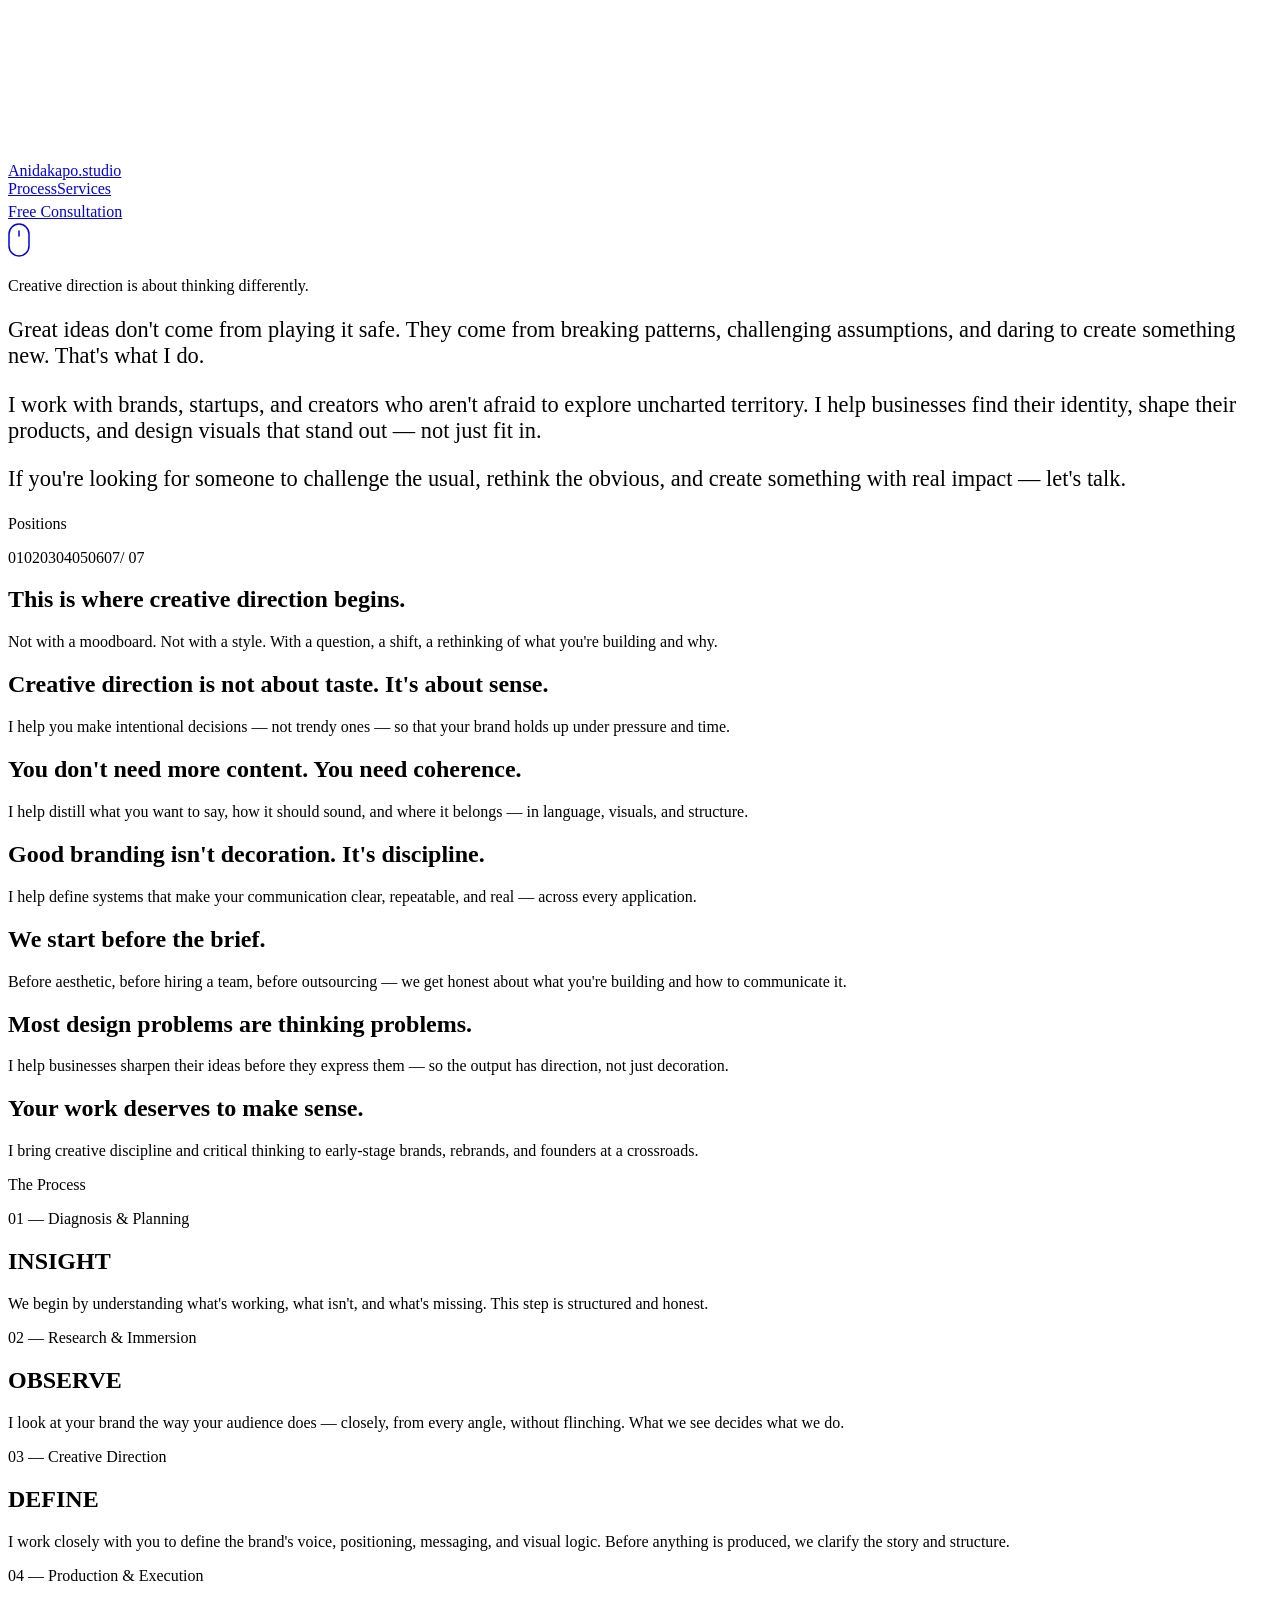
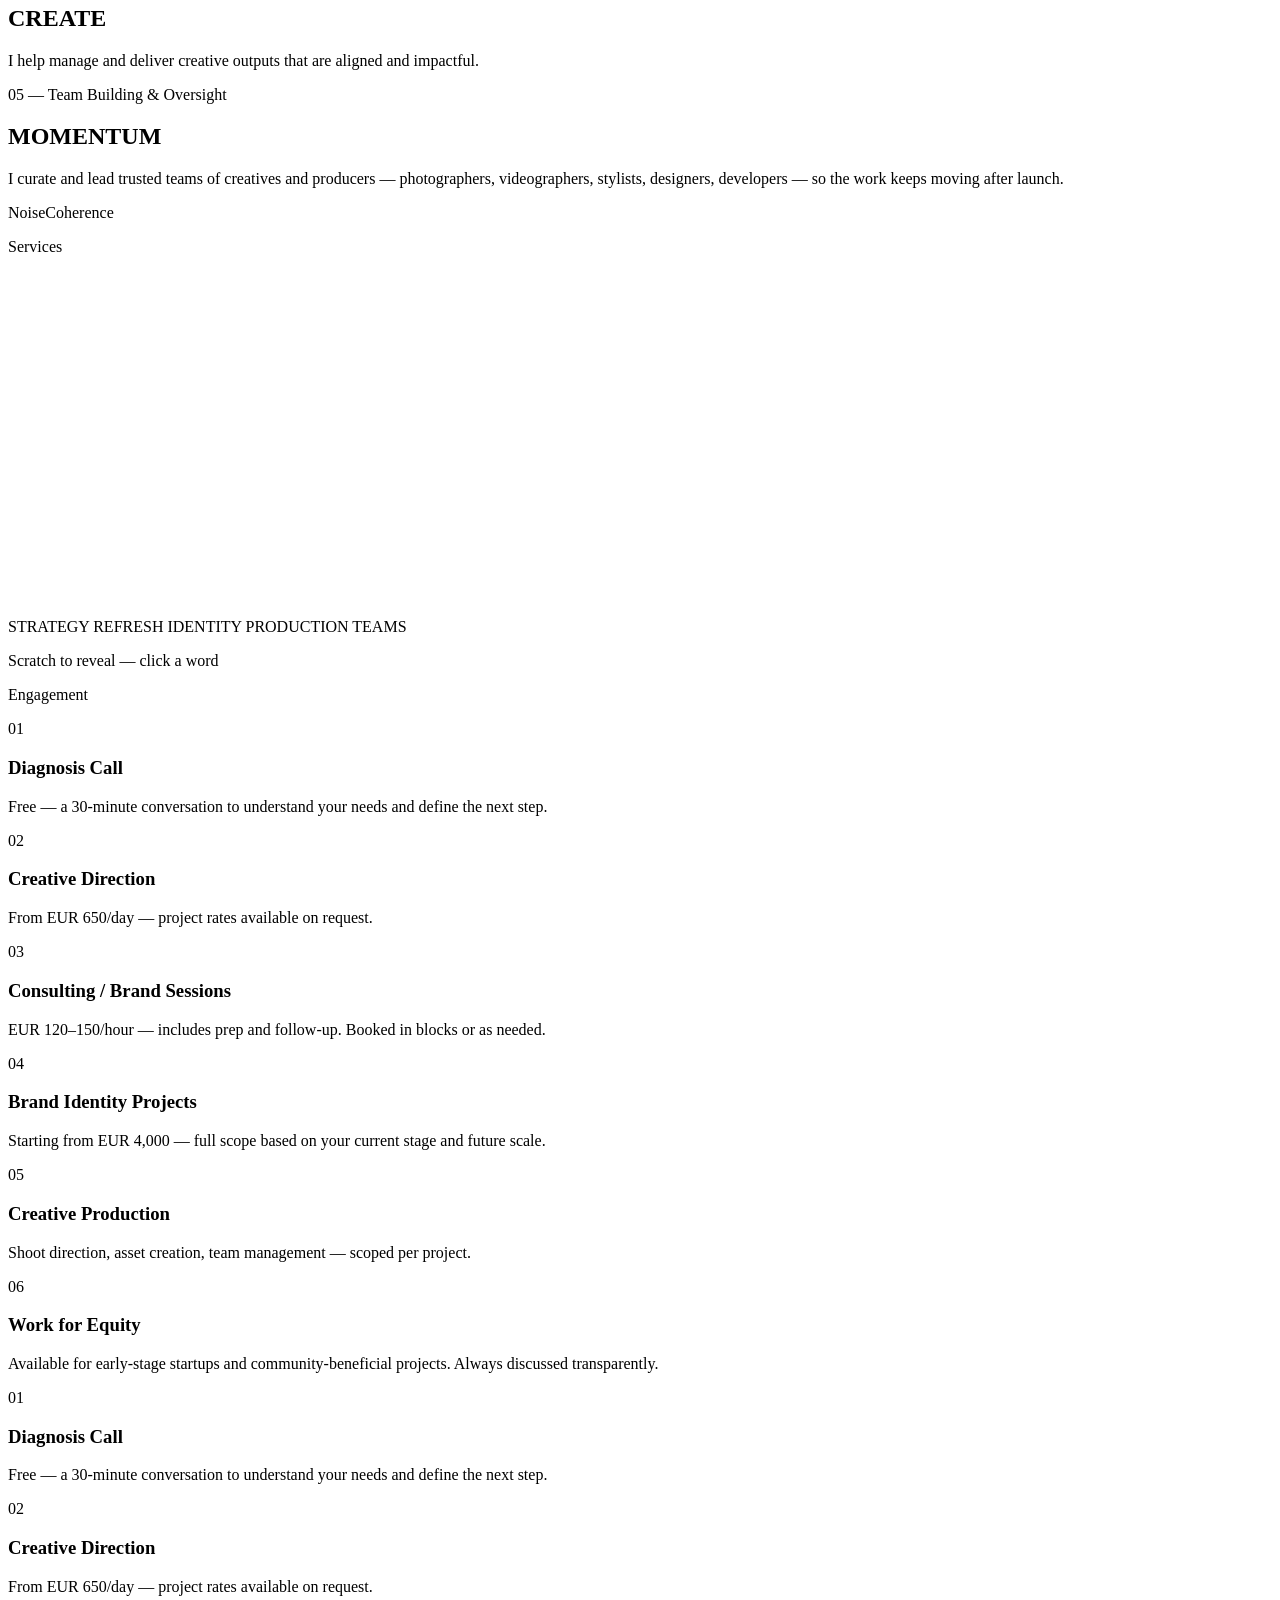
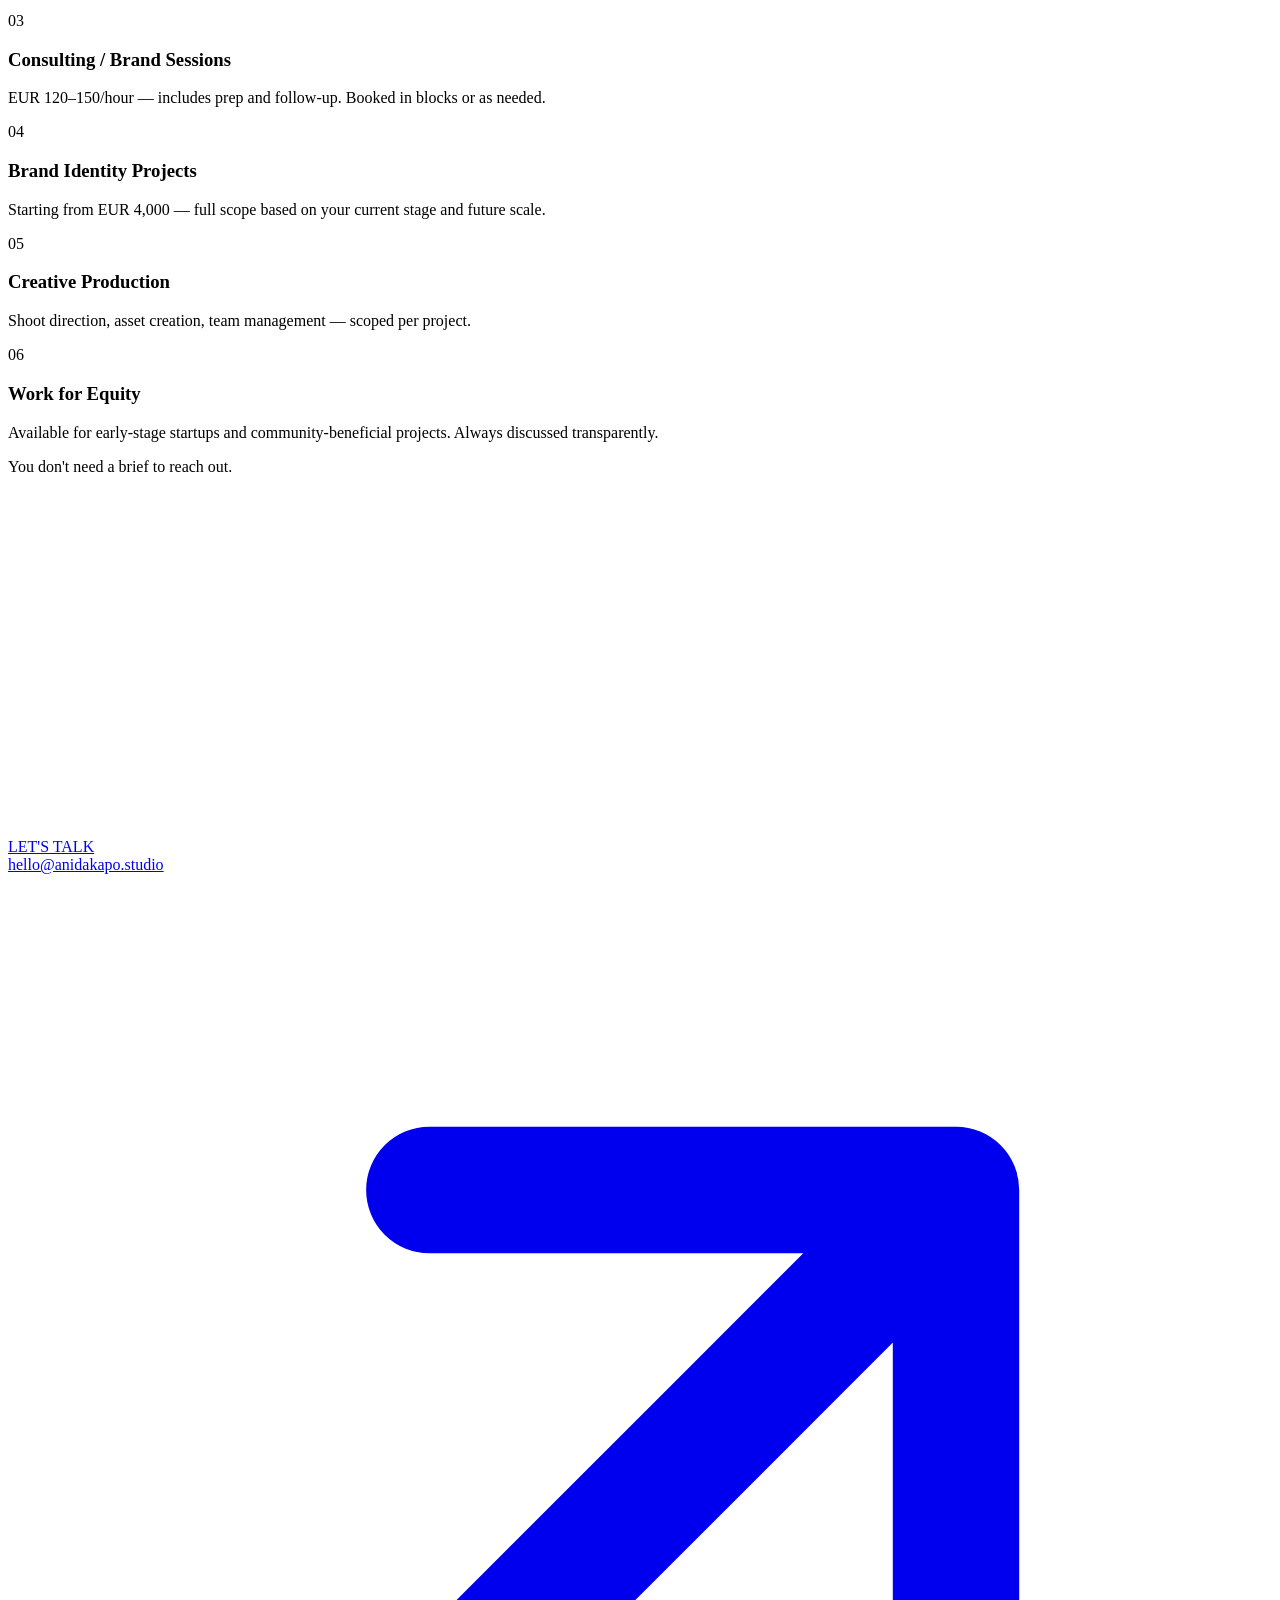
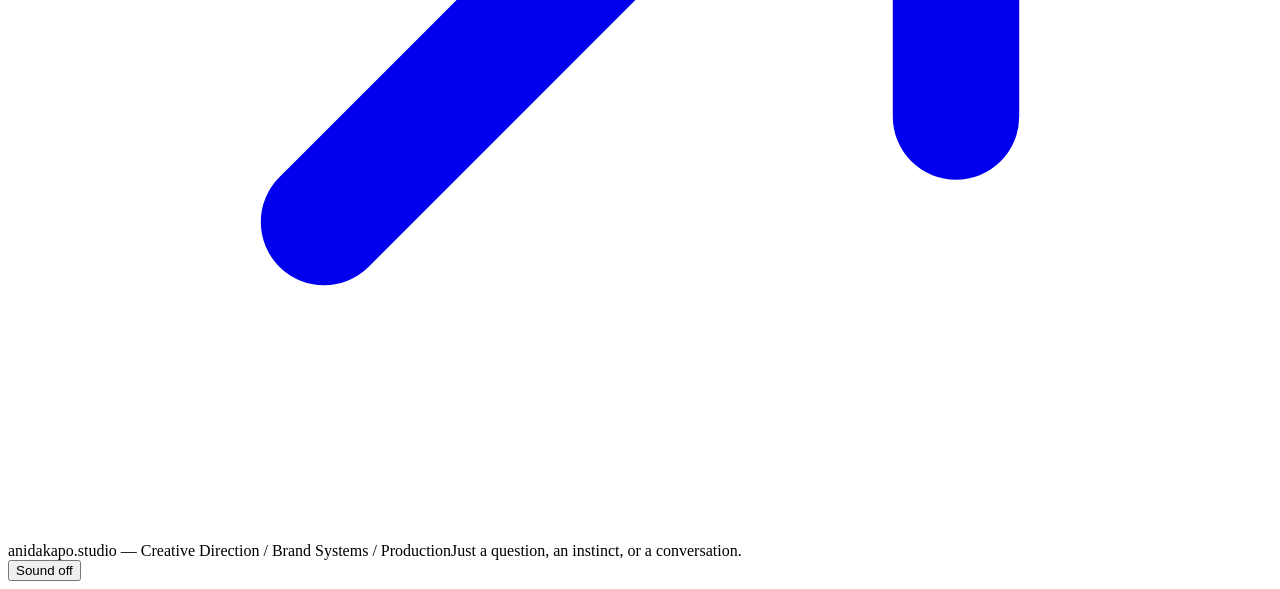
==== index.html @ 6f239878 "Deploy: binaural 3D audio stage Co-Authored-By: Claude Fable 5 <noreply@anthropic.com>" ====
<!DOCTYPE html><!--_hCcUCVhEFk0Kks07imyt--><html lang="en"><head><meta charSet="utf-8"/><meta name="viewport" content="width=device-width, initial-scale=1"/><link rel="stylesheet" href="/anidakapo-studio/_next/static/css/146cb15a5d6f8768.css" data-precedence="next"/><link rel="preload" as="script" fetchPriority="low" href="/anidakapo-studio/_next/static/chunks/webpack-f4339cee282daa3b.js"/><script src="/anidakapo-studio/_next/static/chunks/4bd1b696-c023c6e3521b1417.js" async=""></script><script src="/anidakapo-studio/_next/static/chunks/255-342babe3f8c70a88.js" async=""></script><script src="/anidakapo-studio/_next/static/chunks/main-app-b8f1613ff5b7ad41.js" async=""></script><script src="/anidakapo-studio/_next/static/chunks/bd904a5c-5f2910286cfe6d83.js" async=""></script><script src="/anidakapo-studio/_next/static/chunks/b536a0f1-eda27170b26558b6.js" async=""></script><script src="/anidakapo-studio/_next/static/chunks/c15bf2b0-52e8419f34af26ab.js" async=""></script><script src="/anidakapo-studio/_next/static/chunks/41-02280ac4cd26e298.js" async=""></script><script src="/anidakapo-studio/_next/static/chunks/16-6d6120474d399acf.js" async=""></script><script src="/anidakapo-studio/_next/static/chunks/798-d3d4a5b514762826.js" async=""></script><script src="/anidakapo-studio/_next/static/chunks/app/layout-a875944ae3a12f59.js" async=""></script><script src="/anidakapo-studio/_next/static/chunks/app/page-59b4f21b16fc5a4e.js" async=""></script><meta name="theme-color" content="#CBC5D5"/><title>anidakapo.studio — Creative Direction</title><meta name="description" content="Creative direction, brand systems, and production. Before expression comes intention."/><script src="/anidakapo-studio/_next/static/chunks/polyfills-42372ed130431b0a.js" noModule=""></script></head><body class="__variable_448052 __variable_ca117b font-text text-ink antialiased"><div hidden=""><!--$--><!--/$--></div><script>(function(){var t="light";try{var s=localStorage.getItem("theme");t=s||(window.matchMedia("(prefers-color-scheme: dark)").matches?"dark":"light");}catch(e){}document.documentElement.dataset.theme=t;var c=t==="dark"?"#0C0B10":"#CBC5D5";var m=document.querySelector('meta[name="theme-color"]');if(!m){m=document.createElement("meta");m.name="theme-color";document.head.appendChild(m);}m.content=c;})();</script><div class="fixed inset-0 -z-10" aria-hidden="true"><canvas class="h-full w-full"></canvas></div><header class="fixed inset-x-0 top-0 z-50 flex items-center justify-between px-6 py-6 md:px-10 md:py-8"><div aria-hidden="true" class="pointer-events-none absolute inset-x-0 -bottom-10 -top-px -z-10"><div class="absolute inset-0" style="backdrop-filter:blur(5px);-webkit-backdrop-filter:blur(5px);mask-image:linear-gradient(to bottom, black 0%, black 26%, transparent 62%);-webkit-mask-image:linear-gradient(to bottom, black 0%, black 26%, transparent 62%)"></div><div class="absolute inset-0" style="backdrop-filter:blur(2.5px);-webkit-backdrop-filter:blur(2.5px);mask-image:linear-gradient(to bottom, transparent 12%, black 40%, transparent 78%);-webkit-mask-image:linear-gradient(to bottom, transparent 12%, black 40%, transparent 78%)"></div><div class="absolute inset-0" style="backdrop-filter:blur(1.2px);-webkit-backdrop-filter:blur(1.2px);mask-image:linear-gradient(to bottom, transparent 46%, black 70%, transparent 93%);-webkit-mask-image:linear-gradient(to bottom, transparent 46%, black 70%, transparent 93%)"></div><div class="absolute inset-0" style="backdrop-filter:blur(0.6px);-webkit-backdrop-filter:blur(0.6px);mask-image:linear-gradient(to bottom, transparent 70%, black 88%, transparent 100%);-webkit-mask-image:linear-gradient(to bottom, transparent 70%, black 88%, transparent 100%)"></div></div><a href="#top" class="font-display text-2xl font-medium uppercase tracking-tight text-ink md:text-3xl">Anidakapo.<span class="ml-[0.12em] font-light">studio</span></a><nav class="absolute left-1/2 hidden -translate-x-1/2 items-center gap-10 md:flex"><a href="#process" class="font-text text-sm font-medium uppercase tracking-[0.06em] text-ink transition-opacity hover:opacity-60">Process</a><a href="#services" class="font-text text-sm font-medium uppercase tracking-[0.06em] text-ink transition-opacity hover:opacity-60">Services</a></nav><div class="flex items-center gap-3"><a href="#contact" class="hidden rounded-full border border-ink/60 px-6 py-2.5 font-text text-sm font-medium uppercase tracking-[0.06em] text-ink transition-colors duration-300 hover:bg-ink hover:text-[rgb(var(--bg))] md:inline-block">Free Consultation</a><button type="button" aria-label="Switch to dark mode" class="flex h-10 w-10 items-center justify-center rounded-full border border-ink/60 text-ink transition-colors duration-300 hover:bg-ink hover:text-[rgb(var(--bg))]" style="opacity:0;transition:opacity 0.4s"><svg width="16" height="16" viewBox="0 0 24 24" fill="none" stroke="currentColor" stroke-width="1.8" stroke-linecap="round" stroke-linejoin="round"><path d="M20.4 14.2A8.5 8.5 0 0 1 9.8 3.6a8.5 8.5 0 1 0 10.6 10.6Z"></path></svg></button></div></header><main><section id="top" class="relative flex min-h-[100svh] flex-col justify-center overflow-hidden"><div data-hero-inner="true" class="relative w-full"></div><a data-hero-meta="true" href="#manifesto" aria-label="Scroll to content" class="absolute bottom-[5vh] left-1/2 -translate-x-1/2 text-ink/80 transition-opacity duration-300 hover:opacity-60"><svg width="22" height="34" viewBox="0 0 22 34" fill="none" stroke="currentColor" stroke-width="1.5"><rect x="1" y="1" width="20" height="32" rx="10"></rect><path data-hero-wheel="true" d="M11 8v5" stroke-linecap="round" stroke="currentColor" class="text-accent"></path></svg></a></section><section id="manifesto" class="relative flex h-[100svh] items-center justify-center overflow-hidden"><div class="relative w-[88vw] md:w-[62vw] lg:w-[54vw]"><p data-mani-kicker="true" class="mb-7 font-text text-xs font-bold uppercase tracking-[0.25em] text-ink md:mb-10">Creative direction is about thinking differently.</p><div class="relative font-text font-bold uppercase leading-[1.5] tracking-[0.04em] text-ink" style="font-size:clamp(15px, 1.75vw, 30px)"><p aria-label="Great ideas don&#x27;t come from playing it safe. They come from breaking patterns, challenging assumptions, and daring to create something new. That&#x27;s what I do."><span aria-hidden="true" class="inline-block whitespace-pre"><span data-char="true" class="inline">G</span><span data-char="true" class="inline">r</span><span data-char="true" class="inline">e</span><span data-char="true" class="inline">a</span><span data-char="true" class="inline">t</span> </span><span aria-hidden="true" class="inline-block whitespace-pre"><span data-char="true" class="inline">i</span><span data-char="true" class="inline">d</span><span data-char="true" class="inline">e</span><span data-char="true" class="inline">a</span><span data-char="true" class="inline">s</span> </span><span aria-hidden="true" class="inline-block whitespace-pre"><span data-char="true" class="inline">d</span><span data-char="true" class="inline">o</span><span data-char="true" class="inline">n</span><span data-char="true" class="inline">&#x27;</span><span data-char="true" class="inline">t</span> </span><span aria-hidden="true" class="inline-block whitespace-pre"><span data-char="true" class="inline">c</span><span data-char="true" class="inline">o</span><span data-char="true" class="inline">m</span><span data-char="true" class="inline">e</span> </span><span aria-hidden="true" class="inline-block whitespace-pre"><span data-char="true" class="inline">f</span><span data-char="true" class="inline">r</span><span data-char="true" class="inline">o</span><span data-char="true" class="inline">m</span> </span><span aria-hidden="true" class="inline-block whitespace-pre"><span data-char="true" class="inline">p</span><span data-char="true" class="inline">l</span><span data-char="true" class="inline">a</span><span data-char="true" class="inline">y</span><span data-char="true" class="inline">i</span><span data-char="true" class="inline">n</span><span data-char="true" class="inline">g</span> </span><span aria-hidden="true" class="inline-block whitespace-pre"><span data-char="true" class="inline">i</span><span data-char="true" class="inline">t</span> </span><span aria-hidden="true" class="inline-block whitespace-pre"><span data-char="true" class="inline">s</span><span data-char="true" class="inline">a</span><span data-char="true" class="inline">f</span><span data-char="true" class="inline">e</span><span data-char="true" class="inline">.</span> </span><span aria-hidden="true" class="inline-block whitespace-pre"><span data-char="true" class="inline">T</span><span data-char="true" class="inline">h</span><span data-char="true" class="inline">e</span><span data-char="true" class="inline">y</span> </span><span aria-hidden="true" class="inline-block whitespace-pre"><span data-char="true" class="inline">c</span><span data-char="true" class="inline">o</span><span data-char="true" class="inline">m</span><span data-char="true" class="inline">e</span> </span><span aria-hidden="true" class="inline-block whitespace-pre"><span data-char="true" class="inline">f</span><span data-char="true" class="inline">r</span><span data-char="true" class="inline">o</span><span data-char="true" class="inline">m</span> </span><span aria-hidden="true" class="inline-block whitespace-pre"><span data-char="true" class="inline">b</span><span data-char="true" class="inline">r</span><span data-char="true" class="inline">e</span><span data-char="true" class="inline">a</span><span data-char="true" class="inline">k</span><span data-char="true" class="inline">i</span><span data-char="true" class="inline">n</span><span data-char="true" class="inline">g</span> </span><span aria-hidden="true" class="inline-block whitespace-pre"><span data-char="true" class="inline">p</span><span data-char="true" class="inline">a</span><span data-char="true" class="inline">t</span><span data-char="true" class="inline">t</span><span data-char="true" class="inline">e</span><span data-char="true" class="inline">r</span><span data-char="true" class="inline">n</span><span data-char="true" class="inline">s</span><span data-char="true" class="inline">,</span> </span><span aria-hidden="true" class="inline-block whitespace-pre"><span data-char="true" class="inline">c</span><span data-char="true" class="inline">h</span><span data-char="true" class="inline">a</span><span data-char="true" class="inline">l</span><span data-char="true" class="inline">l</span><span data-char="true" class="inline">e</span><span data-char="true" class="inline">n</span><span data-char="true" class="inline">g</span><span data-char="true" class="inline">i</span><span data-char="true" class="inline">n</span><span data-char="true" class="inline">g</span> </span><span aria-hidden="true" class="inline-block whitespace-pre"><span data-char="true" class="inline">a</span><span data-char="true" class="inline">s</span><span data-char="true" class="inline">s</span><span data-char="true" class="inline">u</span><span data-char="true" class="inline">m</span><span data-char="true" class="inline">p</span><span data-char="true" class="inline">t</span><span data-char="true" class="inline">i</span><span data-char="true" class="inline">o</span><span data-char="true" class="inline">n</span><span data-char="true" class="inline">s</span><span data-char="true" class="inline">,</span> </span><span aria-hidden="true" class="inline-block whitespace-pre"><span data-char="true" class="inline">a</span><span data-char="true" class="inline">n</span><span data-char="true" class="inline">d</span> </span><span aria-hidden="true" class="inline-block whitespace-pre"><span data-char="true" class="inline">d</span><span data-char="true" class="inline">a</span><span data-char="true" class="inline">r</span><span data-char="true" class="inline">i</span><span data-char="true" class="inline">n</span><span data-char="true" class="inline">g</span> </span><span aria-hidden="true" class="inline-block whitespace-pre"><span data-char="true" class="inline">t</span><span data-char="true" class="inline">o</span> </span><span aria-hidden="true" class="inline-block whitespace-pre"><span data-char="true" class="inline">c</span><span data-char="true" class="inline">r</span><span data-char="true" class="inline">e</span><span data-char="true" class="inline">a</span><span data-char="true" class="inline">t</span><span data-char="true" class="inline">e</span> </span><span aria-hidden="true" class="inline-block whitespace-pre"><span data-char="true" class="inline">s</span><span data-char="true" class="inline">o</span><span data-char="true" class="inline">m</span><span data-char="true" class="inline">e</span><span data-char="true" class="inline">t</span><span data-char="true" class="inline">h</span><span data-char="true" class="inline">i</span><span data-char="true" class="inline">n</span><span data-char="true" class="inline">g</span> </span><span aria-hidden="true" class="inline-block whitespace-pre"><span data-char="true" class="inline">n</span><span data-char="true" class="inline">e</span><span data-char="true" class="inline">w</span><span data-char="true" class="inline">.</span> </span><span aria-hidden="true" class="inline-block whitespace-pre"><span data-char="true" class="inline">T</span><span data-char="true" class="inline">h</span><span data-char="true" class="inline">a</span><span data-char="true" class="inline">t</span><span data-char="true" class="inline">&#x27;</span><span data-char="true" class="inline">s</span> </span><span aria-hidden="true" class="inline-block whitespace-pre"><span data-char="true" class="inline">w</span><span data-char="true" class="inline">h</span><span data-char="true" class="inline">a</span><span data-char="true" class="inline">t</span> </span><span aria-hidden="true" class="inline-block whitespace-pre"><span data-char="true" class="inline">I</span> </span><span aria-hidden="true" class="inline-block whitespace-pre"><span data-char="true" class="inline">d</span><span data-char="true" class="inline">o</span><span data-char="true" class="inline">.</span></span></p><p class="mt-[1.2em]" aria-label="I work with brands, startups, and creators who aren&#x27;t afraid to explore uncharted territory. I help businesses find their identity, shape their products, and design visuals that stand out — not just fit in."><span aria-hidden="true" class="inline-block whitespace-pre"><span data-char="true" class="inline">I</span> </span><span aria-hidden="true" class="inline-block whitespace-pre"><span data-char="true" class="inline">w</span><span data-char="true" class="inline">o</span><span data-char="true" class="inline">r</span><span data-char="true" class="inline">k</span> </span><span aria-hidden="true" class="inline-block whitespace-pre"><span data-char="true" class="inline">w</span><span data-char="true" class="inline">i</span><span data-char="true" class="inline">t</span><span data-char="true" class="inline">h</span> </span><span aria-hidden="true" class="inline-block whitespace-pre"><span data-char="true" class="inline">b</span><span data-char="true" class="inline">r</span><span data-char="true" class="inline">a</span><span data-char="true" class="inline">n</span><span data-char="true" class="inline">d</span><span data-char="true" class="inline">s</span><span data-char="true" class="inline">,</span> </span><span aria-hidden="true" class="inline-block whitespace-pre"><span data-char="true" class="inline">s</span><span data-char="true" class="inline">t</span><span data-char="true" class="inline">a</span><span data-char="true" class="inline">r</span><span data-char="true" class="inline">t</span><span data-char="true" class="inline">u</span><span data-char="true" class="inline">p</span><span data-char="true" class="inline">s</span><span data-char="true" class="inline">,</span> </span><span aria-hidden="true" class="inline-block whitespace-pre"><span data-char="true" class="inline">a</span><span data-char="true" class="inline">n</span><span data-char="true" class="inline">d</span> </span><span aria-hidden="true" class="inline-block whitespace-pre"><span data-char="true" class="inline">c</span><span data-char="true" class="inline">r</span><span data-char="true" class="inline">e</span><span data-char="true" class="inline">a</span><span data-char="true" class="inline">t</span><span data-char="true" class="inline">o</span><span data-char="true" class="inline">r</span><span data-char="true" class="inline">s</span> </span><span aria-hidden="true" class="inline-block whitespace-pre"><span data-char="true" class="inline">w</span><span data-char="true" class="inline">h</span><span data-char="true" class="inline">o</span> </span><span aria-hidden="true" class="inline-block whitespace-pre"><span data-char="true" class="inline">a</span><span data-char="true" class="inline">r</span><span data-char="true" class="inline">e</span><span data-char="true" class="inline">n</span><span data-char="true" class="inline">&#x27;</span><span data-char="true" class="inline">t</span> </span><span aria-hidden="true" class="inline-block whitespace-pre"><span data-char="true" class="inline">a</span><span data-char="true" class="inline">f</span><span data-char="true" class="inline">r</span><span data-char="true" class="inline">a</span><span data-char="true" class="inline">i</span><span data-char="true" class="inline">d</span> </span><span aria-hidden="true" class="inline-block whitespace-pre"><span data-char="true" class="inline">t</span><span data-char="true" class="inline">o</span> </span><span aria-hidden="true" class="inline-block whitespace-pre"><span data-char="true" class="inline">e</span><span data-char="true" class="inline">x</span><span data-char="true" class="inline">p</span><span data-char="true" class="inline">l</span><span data-char="true" class="inline">o</span><span data-char="true" class="inline">r</span><span data-char="true" class="inline">e</span> </span><span aria-hidden="true" class="inline-block whitespace-pre"><span data-char="true" class="inline">u</span><span data-char="true" class="inline">n</span><span data-char="true" class="inline">c</span><span data-char="true" class="inline">h</span><span data-char="true" class="inline">a</span><span data-char="true" class="inline">r</span><span data-char="true" class="inline">t</span><span data-char="true" class="inline">e</span><span data-char="true" class="inline">d</span> </span><span aria-hidden="true" class="inline-block whitespace-pre"><span data-char="true" class="inline">t</span><span data-char="true" class="inline">e</span><span data-char="true" class="inline">r</span><span data-char="true" class="inline">r</span><span data-char="true" class="inline">i</span><span data-char="true" class="inline">t</span><span data-char="true" class="inline">o</span><span data-char="true" class="inline">r</span><span data-char="true" class="inline">y</span><span data-char="true" class="inline">.</span> </span><span aria-hidden="true" class="inline-block whitespace-pre"><span data-char="true" class="inline">I</span> </span><span aria-hidden="true" class="inline-block whitespace-pre"><span data-char="true" class="inline">h</span><span data-char="true" class="inline">e</span><span data-char="true" class="inline">l</span><span data-char="true" class="inline">p</span> </span><span aria-hidden="true" class="inline-block whitespace-pre"><span data-char="true" class="inline">b</span><span data-char="true" class="inline">u</span><span data-char="true" class="inline">s</span><span data-char="true" class="inline">i</span><span data-char="true" class="inline">n</span><span data-char="true" class="inline">e</span><span data-char="true" class="inline">s</span><span data-char="true" class="inline">s</span><span data-char="true" class="inline">e</span><span data-char="true" class="inline">s</span> </span><span aria-hidden="true" class="inline-block whitespace-pre"><span data-char="true" class="inline">f</span><span data-char="true" class="inline">i</span><span data-char="true" class="inline">n</span><span data-char="true" class="inline">d</span> </span><span aria-hidden="true" class="inline-block whitespace-pre"><span data-char="true" class="inline">t</span><span data-char="true" class="inline">h</span><span data-char="true" class="inline">e</span><span data-char="true" class="inline">i</span><span data-char="true" class="inline">r</span> </span><span aria-hidden="true" class="inline-block whitespace-pre"><span data-char="true" class="inline">i</span><span data-char="true" class="inline">d</span><span data-char="true" class="inline">e</span><span data-char="true" class="inline">n</span><span data-char="true" class="inline">t</span><span data-char="true" class="inline">i</span><span data-char="true" class="inline">t</span><span data-char="true" class="inline">y</span><span data-char="true" class="inline">,</span> </span><span aria-hidden="true" class="inline-block whitespace-pre"><span data-char="true" class="inline">s</span><span data-char="true" class="inline">h</span><span data-char="true" class="inline">a</span><span data-char="true" class="inline">p</span><span data-char="true" class="inline">e</span> </span><span aria-hidden="true" class="inline-block whitespace-pre"><span data-char="true" class="inline">t</span><span data-char="true" class="inline">h</span><span data-char="true" class="inline">e</span><span data-char="true" class="inline">i</span><span data-char="true" class="inline">r</span> </span><span aria-hidden="true" class="inline-block whitespace-pre"><span data-char="true" class="inline">p</span><span data-char="true" class="inline">r</span><span data-char="true" class="inline">o</span><span data-char="true" class="inline">d</span><span data-char="true" class="inline">u</span><span data-char="true" class="inline">c</span><span data-char="true" class="inline">t</span><span data-char="true" class="inline">s</span><span data-char="true" class="inline">,</span> </span><span aria-hidden="true" class="inline-block whitespace-pre"><span data-char="true" class="inline">a</span><span data-char="true" class="inline">n</span><span data-char="true" class="inline">d</span> </span><span aria-hidden="true" class="inline-block whitespace-pre"><span data-char="true" class="inline">d</span><span data-char="true" class="inline">e</span><span data-char="true" class="inline">s</span><span data-char="true" class="inline">i</span><span data-char="true" class="inline">g</span><span data-char="true" class="inline">n</span> </span><span aria-hidden="true" class="inline-block whitespace-pre"><span data-char="true" class="inline">v</span><span data-char="true" class="inline">i</span><span data-char="true" class="inline">s</span><span data-char="true" class="inline">u</span><span data-char="true" class="inline">a</span><span data-char="true" class="inline">l</span><span data-char="true" class="inline">s</span> </span><span aria-hidden="true" class="inline-block whitespace-pre"><span data-char="true" class="inline">t</span><span data-char="true" class="inline">h</span><span data-char="true" class="inline">a</span><span data-char="true" class="inline">t</span> </span><span aria-hidden="true" class="inline-block whitespace-pre"><span data-char="true" class="inline">s</span><span data-char="true" class="inline">t</span><span data-char="true" class="inline">a</span><span data-char="true" class="inline">n</span><span data-char="true" class="inline">d</span> </span><span aria-hidden="true" class="inline-block whitespace-pre"><span data-char="true" class="inline">o</span><span data-char="true" class="inline">u</span><span data-char="true" class="inline">t</span> </span><span aria-hidden="true" class="inline-block whitespace-pre"><span data-char="true" class="inline">—</span> </span><span aria-hidden="true" class="inline-block whitespace-pre"><span data-char="true" class="inline">n</span><span data-char="true" class="inline">o</span><span data-char="true" class="inline">t</span> </span><span aria-hidden="true" class="inline-block whitespace-pre"><span data-char="true" class="inline">j</span><span data-char="true" class="inline">u</span><span data-char="true" class="inline">s</span><span data-char="true" class="inline">t</span> </span><span aria-hidden="true" class="inline-block whitespace-pre"><span data-char="true" class="inline">f</span><span data-char="true" class="inline">i</span><span data-char="true" class="inline">t</span> </span><span aria-hidden="true" class="inline-block whitespace-pre"><span data-char="true" class="inline">i</span><span data-char="true" class="inline">n</span><span data-char="true" class="inline">.</span></span></p><p class="mt-[1.2em]" aria-label="If you&#x27;re looking for someone to challenge the usual, rethink the obvious, and create something with real impact — let&#x27;s talk."><span aria-hidden="true" class="inline-block whitespace-pre"><span data-char="true" class="inline">I</span><span data-char="true" class="inline">f</span> </span><span aria-hidden="true" class="inline-block whitespace-pre"><span data-char="true" class="inline">y</span><span data-char="true" class="inline">o</span><span data-char="true" class="inline">u</span><span data-char="true" class="inline">&#x27;</span><span data-char="true" class="inline">r</span><span data-char="true" class="inline">e</span> </span><span aria-hidden="true" class="inline-block whitespace-pre"><span data-char="true" class="inline">l</span><span data-char="true" class="inline">o</span><span data-char="true" class="inline">o</span><span data-char="true" class="inline">k</span><span data-char="true" class="inline">i</span><span data-char="true" class="inline">n</span><span data-char="true" class="inline">g</span> </span><span aria-hidden="true" class="inline-block whitespace-pre"><span data-char="true" class="inline">f</span><span data-char="true" class="inline">o</span><span data-char="true" class="inline">r</span> </span><span aria-hidden="true" class="inline-block whitespace-pre"><span data-char="true" class="inline">s</span><span data-char="true" class="inline">o</span><span data-char="true" class="inline">m</span><span data-char="true" class="inline">e</span><span data-char="true" class="inline">o</span><span data-char="true" class="inline">n</span><span data-char="true" class="inline">e</span> </span><span aria-hidden="true" class="inline-block whitespace-pre"><span data-char="true" class="inline">t</span><span data-char="true" class="inline">o</span> </span><span aria-hidden="true" class="inline-block whitespace-pre"><span data-char="true" class="inline">c</span><span data-char="true" class="inline">h</span><span data-char="true" class="inline">a</span><span data-char="true" class="inline">l</span><span data-char="true" class="inline">l</span><span data-char="true" class="inline">e</span><span data-char="true" class="inline">n</span><span data-char="true" class="inline">g</span><span data-char="true" class="inline">e</span> </span><span aria-hidden="true" class="inline-block whitespace-pre"><span data-char="true" class="inline">t</span><span data-char="true" class="inline">h</span><span data-char="true" class="inline">e</span> </span><span aria-hidden="true" class="inline-block whitespace-pre"><span data-char="true" class="inline">u</span><span data-char="true" class="inline">s</span><span data-char="true" class="inline">u</span><span data-char="true" class="inline">a</span><span data-char="true" class="inline">l</span><span data-char="true" class="inline">,</span> </span><span aria-hidden="true" class="inline-block whitespace-pre"><span data-char="true" class="inline">r</span><span data-char="true" class="inline">e</span><span data-char="true" class="inline">t</span><span data-char="true" class="inline">h</span><span data-char="true" class="inline">i</span><span data-char="true" class="inline">n</span><span data-char="true" class="inline">k</span> </span><span aria-hidden="true" class="inline-block whitespace-pre"><span data-char="true" class="inline">t</span><span data-char="true" class="inline">h</span><span data-char="true" class="inline">e</span> </span><span aria-hidden="true" class="inline-block whitespace-pre"><span data-char="true" class="inline">o</span><span data-char="true" class="inline">b</span><span data-char="true" class="inline">v</span><span data-char="true" class="inline">i</span><span data-char="true" class="inline">o</span><span data-char="true" class="inline">u</span><span data-char="true" class="inline">s</span><span data-char="true" class="inline">,</span> </span><span aria-hidden="true" class="inline-block whitespace-pre"><span data-char="true" class="inline">a</span><span data-char="true" class="inline">n</span><span data-char="true" class="inline">d</span> </span><span aria-hidden="true" class="inline-block whitespace-pre"><span data-char="true" class="inline">c</span><span data-char="true" class="inline">r</span><span data-char="true" class="inline">e</span><span data-char="true" class="inline">a</span><span data-char="true" class="inline">t</span><span data-char="true" class="inline">e</span> </span><span aria-hidden="true" class="inline-block whitespace-pre"><span data-char="true" class="inline">s</span><span data-char="true" class="inline">o</span><span data-char="true" class="inline">m</span><span data-char="true" class="inline">e</span><span data-char="true" class="inline">t</span><span data-char="true" class="inline">h</span><span data-char="true" class="inline">i</span><span data-char="true" class="inline">n</span><span data-char="true" class="inline">g</span> </span><span aria-hidden="true" class="inline-block whitespace-pre"><span data-char="true" class="inline">w</span><span data-char="true" class="inline">i</span><span data-char="true" class="inline">t</span><span data-char="true" class="inline">h</span> </span><span aria-hidden="true" class="inline-block whitespace-pre"><span data-char="true" class="inline">r</span><span data-char="true" class="inline">e</span><span data-char="true" class="inline">a</span><span data-char="true" class="inline">l</span> </span><span aria-hidden="true" class="inline-block whitespace-pre"><span data-char="true" class="inline">i</span><span data-char="true" class="inline">m</span><span data-char="true" class="inline">p</span><span data-char="true" class="inline">a</span><span data-char="true" class="inline">c</span><span data-char="true" class="inline">t</span> </span><span aria-hidden="true" class="inline-block whitespace-pre"><span data-char="true" class="inline">—</span> </span><span aria-hidden="true" class="inline-block whitespace-pre"><span data-char="true" class="inline">l</span><span data-char="true" class="inline">e</span><span data-char="true" class="inline">t</span><span data-char="true" class="inline">&#x27;</span><span data-char="true" class="inline">s</span> </span><span aria-hidden="true" class="inline-block whitespace-pre"><span data-char="true" class="inline">t</span><span data-char="true" class="inline">a</span><span data-char="true" class="inline">l</span><span data-char="true" class="inline">k</span><span data-char="true" class="inline">.</span></span></p><span aria-hidden="true" class="absolute w-[0.5em] animate-[caret-blink_1.1s_steps(1)_infinite] bg-accent"></span></div></div></section><section class="relative flex h-[100svh] items-center overflow-hidden"><p class="absolute left-6 top-[13vh] font-text text-xs font-bold uppercase tracking-[0.25em] text-ink md:left-10">Positions</p><div class="absolute bottom-10 left-6 flex items-baseline gap-1 font-text text-sm font-bold text-ink md:left-10"><span class="block h-[1.2em] overflow-hidden"><span data-st-index="true" class="block leading-[1.2]"><span class="block">0<!-- -->1</span><span class="block">0<!-- -->2</span><span class="block">0<!-- -->3</span><span class="block">0<!-- -->4</span><span class="block">0<!-- -->5</span><span class="block">0<!-- -->6</span><span class="block">0<!-- -->7</span></span></span><span class="text-ink/50">/ 0<!-- -->7</span></div><div class="absolute right-6 top-1/2 h-[40vh] w-px -translate-y-1/2 bg-ink/15 md:right-10"><div data-st-progress="true" class="h-full w-full origin-top bg-ink"></div></div><div class="relative mx-auto w-full max-w-6xl px-6 md:px-10"><div data-st="true" class="relative"><h2 data-st-h="true" class="font-display text-4xl font-medium leading-[1.04] tracking-tight text-ink md:text-6xl lg:text-7xl" style="perspective:900px">This is where creative direction begins.</h2><p data-st-sub="true" class="ml-auto mt-8 max-w-md font-text text-base leading-relaxed text-ink/80 md:text-lg">Not with a moodboard. Not with a style. With a question, a shift, a rethinking of what you&#x27;re building and why.</p></div><div data-st="true" class="absolute inset-x-6 top-1/2 -translate-y-1/2 md:inset-x-10"><h2 data-st-h="true" class="font-display text-4xl font-medium leading-[1.04] tracking-tight text-ink md:text-6xl lg:text-7xl" style="perspective:900px">Creative direction is not about taste. It&#x27;s about sense.</h2><p data-st-sub="true" class="ml-auto mt-8 max-w-md font-text text-base leading-relaxed text-ink/80 md:text-lg">I help you make intentional decisions — not trendy ones — so that your brand holds up under pressure and time.</p></div><div data-st="true" class="absolute inset-x-6 top-1/2 -translate-y-1/2 md:inset-x-10"><h2 data-st-h="true" class="font-display text-4xl font-medium leading-[1.04] tracking-tight text-ink md:text-6xl lg:text-7xl" style="perspective:900px">You don&#x27;t need more content. You need coherence.</h2><p data-st-sub="true" class="ml-auto mt-8 max-w-md font-text text-base leading-relaxed text-ink/80 md:text-lg">I help distill what you want to say, how it should sound, and where it belongs — in language, visuals, and structure.</p></div><div data-st="true" class="absolute inset-x-6 top-1/2 -translate-y-1/2 md:inset-x-10"><h2 data-st-h="true" class="font-display text-4xl font-medium leading-[1.04] tracking-tight text-ink md:text-6xl lg:text-7xl" style="perspective:900px">Good branding isn&#x27;t decoration. It&#x27;s discipline.</h2><p data-st-sub="true" class="ml-auto mt-8 max-w-md font-text text-base leading-relaxed text-ink/80 md:text-lg">I help define systems that make your communication clear, repeatable, and real — across every application.</p></div><div data-st="true" class="absolute inset-x-6 top-1/2 -translate-y-1/2 md:inset-x-10"><h2 data-st-h="true" class="font-display text-4xl font-medium leading-[1.04] tracking-tight text-ink md:text-6xl lg:text-7xl" style="perspective:900px">We start before the brief.</h2><p data-st-sub="true" class="ml-auto mt-8 max-w-md font-text text-base leading-relaxed text-ink/80 md:text-lg">Before aesthetic, before hiring a team, before outsourcing — we get honest about what you&#x27;re building and how to communicate it.</p></div><div data-st="true" class="absolute inset-x-6 top-1/2 -translate-y-1/2 md:inset-x-10"><h2 data-st-h="true" class="font-display text-4xl font-medium leading-[1.04] tracking-tight text-ink md:text-6xl lg:text-7xl" style="perspective:900px">Most design problems are thinking problems.</h2><p data-st-sub="true" class="ml-auto mt-8 max-w-md font-text text-base leading-relaxed text-ink/80 md:text-lg">I help businesses sharpen their ideas before they express them — so the output has direction, not just decoration.</p></div><div data-st="true" class="absolute inset-x-6 top-1/2 -translate-y-1/2 md:inset-x-10"><h2 data-st-h="true" class="font-display text-4xl font-medium leading-[1.04] tracking-tight text-ink md:text-6xl lg:text-7xl" style="perspective:900px">Your work deserves to make sense.</h2><p data-st-sub="true" class="ml-auto mt-8 max-w-md font-text text-base leading-relaxed text-ink/80 md:text-lg">I bring creative discipline and critical thinking to early-stage brands, rebrands, and founders at a crossroads.</p></div></div></section><section id="process" class="relative h-[100svh] overflow-hidden"><p class="absolute left-6 top-[12vh] z-10 font-text text-xs font-bold uppercase tracking-[0.25em] text-ink md:left-10">The Process</p><div data-proc-pane="true" class="absolute inset-0 z-10 flex items-center justify-center px-6"><div data-audio-text="true" class="w-full max-w-4xl text-center"><p data-proc-k="true" class="font-text text-xs font-bold uppercase tracking-[0.3em] text-accent">01<!-- --> — <!-- -->Diagnosis &amp; Planning</p><h2 data-proc-h="true" class="mt-5 font-display text-6xl font-medium uppercase leading-[0.95] tracking-tight text-ink md:text-[13vh]" style="perspective:900px">INSIGHT</h2><p data-proc-sub="true" class="mx-auto mt-7 max-w-md font-text text-sm leading-relaxed text-ink/80 md:text-base">We begin by understanding what&#x27;s working, what isn&#x27;t, and what&#x27;s missing. This step is structured and honest.</p></div></div><div data-proc-pane="true" class="absolute inset-0 z-10 flex items-center justify-center px-6"><div data-audio-text="true" class="w-full max-w-4xl text-center"><p data-proc-k="true" class="font-text text-xs font-bold uppercase tracking-[0.3em] text-accent">02<!-- --> — <!-- -->Research &amp; Immersion</p><h2 data-proc-h="true" class="mt-5 font-display text-6xl font-medium uppercase leading-[0.95] tracking-tight text-ink md:text-[13vh]" style="perspective:900px">OBSERVE</h2><p data-proc-sub="true" class="mx-auto mt-7 max-w-md font-text text-sm leading-relaxed text-ink/80 md:text-base">I look at your brand the way your audience does — closely, from every angle, without flinching. What we see decides what we do.</p></div></div><div data-proc-pane="true" class="absolute inset-0 z-10 flex items-center justify-center px-6"><div data-audio-text="true" class="w-full max-w-4xl text-center"><p data-proc-k="true" class="font-text text-xs font-bold uppercase tracking-[0.3em] text-accent">03<!-- --> — <!-- -->Creative Direction</p><h2 data-proc-h="true" class="mt-5 font-display text-6xl font-medium uppercase leading-[0.95] tracking-tight text-ink md:text-[13vh]" style="perspective:900px">DEFINE</h2><p data-proc-sub="true" class="mx-auto mt-7 max-w-md font-text text-sm leading-relaxed text-ink/80 md:text-base">I work closely with you to define the brand&#x27;s voice, positioning, messaging, and visual logic. Before anything is produced, we clarify the story and structure.</p></div></div><div data-proc-pane="true" class="absolute inset-0 z-10 flex items-center justify-center px-6"><div data-audio-text="true" class="w-full max-w-4xl text-center"><p data-proc-k="true" class="font-text text-xs font-bold uppercase tracking-[0.3em] text-accent">04<!-- --> — <!-- -->Production &amp; Execution</p><h2 data-proc-h="true" class="mt-5 font-display text-6xl font-medium uppercase leading-[0.95] tracking-tight text-ink md:text-[13vh]" style="perspective:900px">CREATE</h2><p data-proc-sub="true" class="mx-auto mt-7 max-w-md font-text text-sm leading-relaxed text-ink/80 md:text-base">I help manage and deliver creative outputs that are aligned and impactful.</p></div></div><div data-proc-pane="true" class="absolute inset-0 z-10 flex items-center justify-center px-6"><div data-audio-text="true" class="w-full max-w-4xl text-center"><p data-proc-k="true" class="font-text text-xs font-bold uppercase tracking-[0.3em] text-accent">05<!-- --> — <!-- -->Team Building &amp; Oversight</p><h2 data-proc-h="true" class="mt-5 font-display text-6xl font-medium uppercase leading-[0.95] tracking-tight text-ink md:text-[13vh]" style="perspective:900px">MOMENTUM</h2><p data-proc-sub="true" class="mx-auto mt-7 max-w-md font-text text-sm leading-relaxed text-ink/80 md:text-base">I curate and lead trusted teams of creatives and producers — photographers, videographers, stylists, designers, developers — so the work keeps moving after launch.</p></div></div><div class="absolute bottom-10 left-1/2 w-[62vw] -translate-x-1/2 md:w-[30vw]"><div class="mb-2 flex justify-between font-text text-[10px] font-bold uppercase tracking-[0.2em] text-ink/60"><span>Noise</span><span>Coherence</span></div><div class="h-px bg-ink/20"><div data-proc-meter="true" class="h-full w-full origin-left scale-x-0 bg-ink"></div></div></div></section><section id="services" class="relative flex h-[100svh] items-center overflow-hidden"><span data-ink-font="true" aria-hidden="true" class="sr-only font-display"></span><p class="absolute left-6 top-[12vh] z-10 font-text text-xs font-bold uppercase tracking-[0.25em] text-ink md:left-10">Services</p><div class="w-full px-6 md:px-10"><div data-audio-text="true" class="relative block w-full font-display "><span class="sr-only">STRATEGY REFRESH IDENTITY PRODUCTION TEAMS</span><canvas aria-hidden="true" class="block w-full" style="height:40vh;opacity:0"></canvas></div><p class="pointer-events-none absolute bottom-10 left-1/2 -translate-x-1/2 font-text text-xs uppercase tracking-[0.2em] text-ink/50">Scratch to reveal — click a word</p></div></section><section class="px-6 py-24 md:px-10 md:py-40"><p class="mb-12 font-text text-xs font-bold uppercase tracking-[0.25em] text-ink md:mb-20">Engagement</p><div class="hidden border border-ink/25 md:block"><div class="flex h-[42vh] min-h-[22rem] border-b border-ink/25"><div data-price-cell="true" class="group relative flex-1 overflow-hidden bg-transparent p-8 transition-[flex-grow,background-color] duration-700 ease-[cubic-bezier(0.22,1,0.36,1)] hover:flex-[2.6] hover:bg-ink [&amp;:not(:last-child)]:border-r [&amp;:not(:last-child)]:border-ink/25"><span class="font-text text-xs font-bold text-ink/50 transition-colors duration-500 group-hover:text-accent">0<!-- -->1</span><h3 class="absolute left-8 top-1/2 -translate-y-1/2 pr-8 font-display text-2xl font-medium tracking-tight text-ink transition-colors duration-500 group-hover:text-[rgb(var(--bg))] lg:text-3xl">Diagnosis Call</h3><p class="absolute bottom-8 left-8 w-[24rem] max-w-[85%] translate-y-4 font-text text-base leading-relaxed text-[rgb(var(--bg))]/85 opacity-0 transition-all delay-100 duration-500 ease-out group-hover:translate-y-0 group-hover:opacity-100">Free — a 30-minute conversation to understand your needs and define the next step.</p></div><div data-price-cell="true" class="group relative flex-1 overflow-hidden bg-transparent p-8 transition-[flex-grow,background-color] duration-700 ease-[cubic-bezier(0.22,1,0.36,1)] hover:flex-[2.6] hover:bg-ink [&amp;:not(:last-child)]:border-r [&amp;:not(:last-child)]:border-ink/25"><span class="font-text text-xs font-bold text-ink/50 transition-colors duration-500 group-hover:text-accent">0<!-- -->2</span><h3 class="absolute left-8 top-1/2 -translate-y-1/2 pr-8 font-display text-2xl font-medium tracking-tight text-ink transition-colors duration-500 group-hover:text-[rgb(var(--bg))] lg:text-3xl">Creative Direction</h3><p class="absolute bottom-8 left-8 w-[24rem] max-w-[85%] translate-y-4 font-text text-base leading-relaxed text-[rgb(var(--bg))]/85 opacity-0 transition-all delay-100 duration-500 ease-out group-hover:translate-y-0 group-hover:opacity-100">From EUR 650/day — project rates available on request.</p></div><div data-price-cell="true" class="group relative flex-1 overflow-hidden bg-transparent p-8 transition-[flex-grow,background-color] duration-700 ease-[cubic-bezier(0.22,1,0.36,1)] hover:flex-[2.6] hover:bg-ink [&amp;:not(:last-child)]:border-r [&amp;:not(:last-child)]:border-ink/25"><span class="font-text text-xs font-bold text-ink/50 transition-colors duration-500 group-hover:text-accent">0<!-- -->3</span><h3 class="absolute left-8 top-1/2 -translate-y-1/2 pr-8 font-display text-2xl font-medium tracking-tight text-ink transition-colors duration-500 group-hover:text-[rgb(var(--bg))] lg:text-3xl">Consulting / Brand Sessions</h3><p class="absolute bottom-8 left-8 w-[24rem] max-w-[85%] translate-y-4 font-text text-base leading-relaxed text-[rgb(var(--bg))]/85 opacity-0 transition-all delay-100 duration-500 ease-out group-hover:translate-y-0 group-hover:opacity-100">EUR 120–150/hour — includes prep and follow-up. Booked in blocks or as needed.</p></div></div><div class="flex h-[42vh] min-h-[22rem] "><div data-price-cell="true" class="group relative flex-1 overflow-hidden bg-transparent p-8 transition-[flex-grow,background-color] duration-700 ease-[cubic-bezier(0.22,1,0.36,1)] hover:flex-[2.6] hover:bg-ink [&amp;:not(:last-child)]:border-r [&amp;:not(:last-child)]:border-ink/25"><span class="font-text text-xs font-bold text-ink/50 transition-colors duration-500 group-hover:text-accent">0<!-- -->4</span><h3 class="absolute left-8 top-1/2 -translate-y-1/2 pr-8 font-display text-2xl font-medium tracking-tight text-ink transition-colors duration-500 group-hover:text-[rgb(var(--bg))] lg:text-3xl">Brand Identity Projects</h3><p class="absolute bottom-8 left-8 w-[24rem] max-w-[85%] translate-y-4 font-text text-base leading-relaxed text-[rgb(var(--bg))]/85 opacity-0 transition-all delay-100 duration-500 ease-out group-hover:translate-y-0 group-hover:opacity-100">Starting from EUR 4,000 — full scope based on your current stage and future scale.</p></div><div data-price-cell="true" class="group relative flex-1 overflow-hidden bg-transparent p-8 transition-[flex-grow,background-color] duration-700 ease-[cubic-bezier(0.22,1,0.36,1)] hover:flex-[2.6] hover:bg-ink [&amp;:not(:last-child)]:border-r [&amp;:not(:last-child)]:border-ink/25"><span class="font-text text-xs font-bold text-ink/50 transition-colors duration-500 group-hover:text-accent">0<!-- -->5</span><h3 class="absolute left-8 top-1/2 -translate-y-1/2 pr-8 font-display text-2xl font-medium tracking-tight text-ink transition-colors duration-500 group-hover:text-[rgb(var(--bg))] lg:text-3xl">Creative Production</h3><p class="absolute bottom-8 left-8 w-[24rem] max-w-[85%] translate-y-4 font-text text-base leading-relaxed text-[rgb(var(--bg))]/85 opacity-0 transition-all delay-100 duration-500 ease-out group-hover:translate-y-0 group-hover:opacity-100">Shoot direction, asset creation, team management — scoped per project.</p></div><div data-price-cell="true" class="group relative flex-1 overflow-hidden bg-transparent p-8 transition-[flex-grow,background-color] duration-700 ease-[cubic-bezier(0.22,1,0.36,1)] hover:flex-[2.6] hover:bg-ink [&amp;:not(:last-child)]:border-r [&amp;:not(:last-child)]:border-ink/25"><span class="font-text text-xs font-bold text-ink/50 transition-colors duration-500 group-hover:text-accent">0<!-- -->6</span><h3 class="absolute left-8 top-1/2 -translate-y-1/2 pr-8 font-display text-2xl font-medium tracking-tight text-ink transition-colors duration-500 group-hover:text-[rgb(var(--bg))] lg:text-3xl">Work for Equity</h3><p class="absolute bottom-8 left-8 w-[24rem] max-w-[85%] translate-y-4 font-text text-base leading-relaxed text-[rgb(var(--bg))]/85 opacity-0 transition-all delay-100 duration-500 ease-out group-hover:translate-y-0 group-hover:opacity-100">Available for early-stage startups and community-beneficial projects. Always discussed transparently.</p></div></div></div><div class="border-t border-ink/25 md:hidden"><div data-price-cell="true" class="border-b border-ink/25 py-7"><p class="font-text text-xs font-bold text-ink/50">0<!-- -->1</p><h3 class="mt-2 font-display text-xl font-medium tracking-tight text-ink">Diagnosis Call</h3><p class="mt-3 font-text text-base leading-relaxed text-ink/80">Free — a 30-minute conversation to understand your needs and define the next step.</p></div><div data-price-cell="true" class="border-b border-ink/25 py-7"><p class="font-text text-xs font-bold text-ink/50">0<!-- -->2</p><h3 class="mt-2 font-display text-xl font-medium tracking-tight text-ink">Creative Direction</h3><p class="mt-3 font-text text-base leading-relaxed text-ink/80">From EUR 650/day — project rates available on request.</p></div><div data-price-cell="true" class="border-b border-ink/25 py-7"><p class="font-text text-xs font-bold text-ink/50">0<!-- -->3</p><h3 class="mt-2 font-display text-xl font-medium tracking-tight text-ink">Consulting / Brand Sessions</h3><p class="mt-3 font-text text-base leading-relaxed text-ink/80">EUR 120–150/hour — includes prep and follow-up. Booked in blocks or as needed.</p></div><div data-price-cell="true" class="border-b border-ink/25 py-7"><p class="font-text text-xs font-bold text-ink/50">0<!-- -->4</p><h3 class="mt-2 font-display text-xl font-medium tracking-tight text-ink">Brand Identity Projects</h3><p class="mt-3 font-text text-base leading-relaxed text-ink/80">Starting from EUR 4,000 — full scope based on your current stage and future scale.</p></div><div data-price-cell="true" class="border-b border-ink/25 py-7"><p class="font-text text-xs font-bold text-ink/50">0<!-- -->5</p><h3 class="mt-2 font-display text-xl font-medium tracking-tight text-ink">Creative Production</h3><p class="mt-3 font-text text-base leading-relaxed text-ink/80">Shoot direction, asset creation, team management — scoped per project.</p></div><div data-price-cell="true" class="border-b border-ink/25 py-7"><p class="font-text text-xs font-bold text-ink/50">0<!-- -->6</p><h3 class="mt-2 font-display text-xl font-medium tracking-tight text-ink">Work for Equity</h3><p class="mt-3 font-text text-base leading-relaxed text-ink/80">Available for early-stage startups and community-beneficial projects. Always discussed transparently.</p></div></div></section><section id="contact" class="flex min-h-[90svh] flex-col justify-between px-4 pb-8 pt-32 md:px-6 md:pt-40"><div><p data-cta-meta="true" class="mb-6 font-text text-xs font-bold uppercase tracking-[0.25em] text-ink">You don&#x27;t need a brief to reach out.</p><a href="mailto:hello@anidakapo.studio" class="block" data-cta-word="true"><div data-audio-text="true" class="relative block w-full font-display "><span class="sr-only">LET&#x27;S TALK</span><canvas aria-hidden="true" class="block w-full" style="height:40vh;opacity:0"></canvas></div></a><a data-cta-meta="true" href="mailto:hello@anidakapo.studio" class="group mt-8 inline-block border-b border-ink pb-1 font-display text-xl font-medium tracking-tight text-ink transition-opacity hover:opacity-60 md:text-3xl">hello@anidakapo.studio<svg aria-hidden="true" class="mb-[0.3em] ml-[0.35em] inline-block h-[0.55em] w-[0.55em] text-accent transition-transform duration-300 ease-out group-hover:translate-x-[0.15em] group-hover:-translate-y-[0.15em]" viewBox="0 0 24 24" fill="none" stroke="currentColor" stroke-width="2.4" stroke-linecap="round" stroke-linejoin="round"><path d="M6 18 18 6M8 6h10v10"></path></svg></a></div><footer data-cta-meta="true" class="mt-24 flex flex-col gap-2 border-t border-ink/25 pt-5 font-text text-xs text-ink/60 md:flex-row md:items-center md:justify-between"><span>anidakapo.studio — Creative Direction / Brand Systems / Production</span><span>Just a question, an instinct, or a conversation.</span></footer></section></main><!--$--><!--/$--><div class="cursor" aria-hidden="true"><span class="cursor_top"></span><span class="cursor_bottom"></span><span class="cursor_left"></span><span class="cursor_right"></span></div><button type="button" aria-pressed="false" data-sound-state="off" class="fixed bottom-6 right-6 z-50 font-text text-[10px] font-bold uppercase tracking-[0.25em] text-ink/60 transition-colors hover:text-ink md:right-10">Sound <!-- -->off</button><script src="/anidakapo-studio/_next/static/chunks/webpack-f4339cee282daa3b.js" id="_R_" async=""></script><script>(self.__next_f=self.__next_f||[]).push([0])</script><script>self.__next_f.push([1,"1:\"$Sreact.fragment\"\n2:I[6849,[\"831\",\"static/chunks/bd904a5c-5f2910286cfe6d83.js\",\"367\",\"static/chunks/b536a0f1-eda27170b26558b6.js\",\"592\",\"static/chunks/c15bf2b0-52e8419f34af26ab.js\",\"41\",\"static/chunks/41-02280ac4cd26e298.js\",\"16\",\"static/chunks/16-6d6120474d399acf.js\",\"798\",\"static/chunks/798-d3d4a5b514762826.js\",\"177\",\"static/chunks/app/layout-a875944ae3a12f59.js\"],\"default\"]\n3:I[8360,[\"831\",\"static/chunks/bd904a5c-5f2910286cfe6d83.js\",\"367\",\"static/chunks/b536a0f1-eda27170b26558b6.js\",\"592\",\"static/chunks/c15bf2b0-52e8419f34af26ab.js\",\"41\",\"static/chunks/41-02280ac4cd26e298.js\",\"16\",\"static/chunks/16-6d6120474d399acf.js\",\"798\",\"static/chunks/798-d3d4a5b514762826.js\",\"177\",\"static/chunks/app/layout-a875944ae3a12f59.js\"],\"default\"]\n4:I[9196,[\"831\",\"static/chunks/bd904a5c-5f2910286cfe6d83.js\",\"367\",\"static/chunks/b536a0f1-eda27170b26558b6.js\",\"592\",\"static/chunks/c15bf2b0-52e8419f34af26ab.js\",\"41\",\"static/chunks/41-02280ac4cd26e298.js\",\"16\",\"static/chunks/16-6d6120474d399acf.js\",\"798\",\"static/chunks/798-d3d4a5b514762826.js\",\"177\",\"static/chunks/app/layout-a875944ae3a12f59.js\"],\"default\"]\n5:I[9766,[],\"\"]\n6:I[8924,[],\"\"]\nc:I[7150,[],\"\"]\n:HL[\"/anidakapo-studio/_next/static/css/146cb15a5d6f8768.css\",\"style\"]\n"])</script><script>self.__next_f.push([1,"0:{\"P\":null,\"b\":\"-hCcUCVhEFk0Kks07imyt\",\"p\":\"/anidakapo-studio\",\"c\":[\"\",\"\"],\"i\":false,\"f\":[[[\"\",{\"children\":[\"__PAGE__\",{}]},\"$undefined\",\"$undefined\",true],[\"\",[\"$\",\"$1\",\"c\",{\"children\":[[[\"$\",\"link\",\"0\",{\"rel\":\"stylesheet\",\"href\":\"/anidakapo-studio/_next/static/css/146cb15a5d6f8768.css\",\"precedence\":\"next\",\"crossOrigin\":\"$undefined\",\"nonce\":\"$undefined\"}]],[\"$\",\"html\",null,{\"lang\":\"en\",\"suppressHydrationWarning\":true,\"children\":[\"$\",\"body\",null,{\"className\":\"__variable_448052 __variable_ca117b font-text text-ink antialiased\",\"children\":[[\"$\",\"script\",null,{\"dangerouslySetInnerHTML\":{\"__html\":\"(function(){var t=\\\"light\\\";try{var s=localStorage.getItem(\\\"theme\\\");t=s||(window.matchMedia(\\\"(prefers-color-scheme: dark)\\\").matches?\\\"dark\\\":\\\"light\\\");}catch(e){}document.documentElement.dataset.theme=t;var c=t===\\\"dark\\\"?\\\"#0C0B10\\\":\\\"#CBC5D5\\\";var m=document.querySelector('meta[name=\\\"theme-color\\\"]');if(!m){m=document.createElement(\\\"meta\\\");m.name=\\\"theme-color\\\";document.head.appendChild(m);}m.content=c;})();\"}}],[\"$\",\"$L2\",null,{}],[\"$\",\"$L3\",null,{}],[\"$\",\"header\",null,{\"className\":\"fixed inset-x-0 top-0 z-50 flex items-center justify-between px-6 py-6 md:px-10 md:py-8\",\"children\":[[\"$\",\"div\",null,{\"aria-hidden\":true,\"className\":\"pointer-events-none absolute inset-x-0 -bottom-10 -top-px -z-10\",\"children\":[[\"$\",\"div\",\"0\",{\"className\":\"absolute inset-0\",\"style\":{\"backdropFilter\":\"blur(5px)\",\"WebkitBackdropFilter\":\"blur(5px)\",\"maskImage\":\"linear-gradient(to bottom, black 0%, black 26%, transparent 62%)\",\"WebkitMaskImage\":\"linear-gradient(to bottom, black 0%, black 26%, transparent 62%)\"}}],[\"$\",\"div\",\"1\",{\"className\":\"absolute inset-0\",\"style\":{\"backdropFilter\":\"blur(2.5px)\",\"WebkitBackdropFilter\":\"blur(2.5px)\",\"maskImage\":\"linear-gradient(to bottom, transparent 12%, black 40%, transparent 78%)\",\"WebkitMaskImage\":\"linear-gradient(to bottom, transparent 12%, black 40%, transparent 78%)\"}}],[\"$\",\"div\",\"2\",{\"className\":\"absolute inset-0\",\"style\":{\"backdropFilter\":\"blur(1.2px)\",\"WebkitBackdropFilter\":\"blur(1.2px)\",\"maskImage\":\"linear-gradient(to bottom, transparent 46%, black 70%, transparent 93%)\",\"WebkitMaskImage\":\"linear-gradient(to bottom, transparent 46%, black 70%, transparent 93%)\"}}],[\"$\",\"div\",\"3\",{\"className\":\"absolute inset-0\",\"style\":{\"backdropFilter\":\"blur(0.6px)\",\"WebkitBackdropFilter\":\"blur(0.6px)\",\"maskImage\":\"linear-gradient(to bottom, transparent 70%, black 88%, transparent 100%)\",\"WebkitMaskImage\":\"linear-gradient(to bottom, transparent 70%, black 88%, transparent 100%)\"}}]]}],[\"$\",\"a\",null,{\"href\":\"#top\",\"className\":\"font-display text-2xl font-medium uppercase tracking-tight text-ink md:text-3xl\",\"children\":[\"Anidakapo.\",[\"$\",\"span\",null,{\"className\":\"ml-[0.12em] font-light\",\"children\":\"studio\"}]]}],[\"$\",\"nav\",null,{\"className\":\"absolute left-1/2 hidden -translate-x-1/2 items-center gap-10 md:flex\",\"children\":[[\"$\",\"a\",null,{\"href\":\"#process\",\"className\":\"font-text text-sm font-medium uppercase tracking-[0.06em] text-ink transition-opacity hover:opacity-60\",\"children\":\"Process\"}],[\"$\",\"a\",null,{\"href\":\"#services\",\"className\":\"font-text text-sm font-medium uppercase tracking-[0.06em] text-ink transition-opacity hover:opacity-60\",\"children\":\"Services\"}]]}],[\"$\",\"div\",null,{\"className\":\"flex items-center gap-3\",\"children\":[[\"$\",\"a\",null,{\"href\":\"#contact\",\"className\":\"hidden rounded-full border border-ink/60 px-6 py-2.5 font-text text-sm font-medium uppercase tracking-[0.06em] text-ink transition-colors duration-300 hover:bg-ink hover:text-[rgb(var(--bg))] md:inline-block\",\"children\":\"Free Consultation\"}],[\"$\",\"$L4\",null,{}]]}]]}],[\"$\",\"$L5\",null,{\"parallelRouterKey\":\"children\",\"error\":\"$undefined\",\"errorStyles\":\"$undefined\",\"errorScripts\":\"$undefined\",\"template\":[\"$\",\"$L6\",null,{}],\"templateStyles\":\"$undefined\",\"templateScripts\":\"$undefined\",\"notFound\":[[[\"$\",\"title\",null,{\"children\":\"404: This page could not be found.\"}],[\"$\",\"div\",null,{\"style\":{\"fontFamily\":\"system-ui,\\\"Segoe UI\\\",Roboto,Helvetica,Arial,sans-serif,\\\"Apple Color Emoji\\\",\\\"Segoe UI Emoji\\\"\",\"height\":\"100vh\",\"textAlign\":\"center\",\"display\":\"flex\",\"flexDirection\":\"column\",\"alignItems\":\"center\",\"justifyContent\":\"center\"},\"children\":\"$L7\"}]],[]],\"forbidden\":\"$undefined\",\"unauthorized\":\"$undefined\"}],\"$L8\",\"$L9\"]}]}]]}],{\"children\":[\"__PAGE__\",\"$La\",{},null,false]},null,false],\"$Lb\",false]],\"m\":\"$undefined\",\"G\":[\"$c\",[]],\"s\":false,\"S\":true}\n"])</script><script>self.__next_f.push([1,"d:I[6954,[\"831\",\"static/chunks/bd904a5c-5f2910286cfe6d83.js\",\"367\",\"static/chunks/b536a0f1-eda27170b26558b6.js\",\"592\",\"static/chunks/c15bf2b0-52e8419f34af26ab.js\",\"41\",\"static/chunks/41-02280ac4cd26e298.js\",\"16\",\"static/chunks/16-6d6120474d399acf.js\",\"798\",\"static/chunks/798-d3d4a5b514762826.js\",\"177\",\"static/chunks/app/layout-a875944ae3a12f59.js\"],\"default\"]\ne:I[4876,[\"831\",\"static/chunks/bd904a5c-5f2910286cfe6d83.js\",\"367\",\"static/chunks/b536a0f1-eda27170b26558b6.js\",\"592\",\"static/chunks/c15bf2b0-52e8419f34af26ab.js\",\"41\",\"static/chunks/41-02280ac4cd26e298.js\",\"16\",\"static/chunks/16-6d6120474d399acf.js\",\"798\",\"static/chunks/798-d3d4a5b514762826.js\",\"177\",\"static/chunks/app/layout-a875944ae3a12f59.js\"],\"default\"]\nf:I[1497,[\"831\",\"static/chunks/bd904a5c-5f2910286cfe6d83.js\",\"367\",\"static/chunks/b536a0f1-eda27170b26558b6.js\",\"592\",\"static/chunks/c15bf2b0-52e8419f34af26ab.js\",\"41\",\"static/chunks/41-02280ac4cd26e298.js\",\"798\",\"static/chunks/798-d3d4a5b514762826.js\",\"974\",\"static/chunks/app/page-59b4f21b16fc5a4e.js\"],\"default\"]\n10:I[7978,[\"831\",\"static/chunks/bd904a5c-5f2910286cfe6d83.js\",\"367\",\"static/chunks/b536a0f1-eda27170b26558b6.js\",\"592\",\"static/chunks/c15bf2b0-52e8419f34af26ab.js\",\"41\",\"static/chunks/41-02280ac4cd26e298.js\",\"798\",\"static/chunks/798-d3d4a5b514762826.js\",\"974\",\"static/chunks/app/page-59b4f21b16fc5a4e.js\"],\"default\"]\n11:I[9479,[\"831\",\"static/chunks/bd904a5c-5f2910286cfe6d83.js\",\"367\",\"static/chunks/b536a0f1-eda27170b26558b6.js\",\"592\",\"static/chunks/c15bf2b0-52e8419f34af26ab.js\",\"41\",\"static/chunks/41-02280ac4cd26e298.js\",\"798\",\"static/chunks/798-d3d4a5b514762826.js\",\"974\",\"static/chunks/app/page-59b4f21b16fc5a4e.js\"],\"default\"]\n12:I[8252,[\"831\",\"static/chunks/bd904a5c-5f2910286cfe6d83.js\",\"367\",\"static/chunks/b536a0f1-eda27170b26558b6.js\",\"592\",\"static/chunks/c15bf2b0-52e8419f34af26ab.js\",\"41\",\"static/chunks/41-02280ac4cd26e298.js\",\"798\",\"static/chunks/798-d3d4a5b514762826.js\",\"974\",\"static/chunks/app/page-59b4f21b16fc5a4e.js\"],\"default\"]\n13:I[643,[\"831\",\"static/chunks/bd904a5c-5f2910286cfe6d83."])</script><script>self.__next_f.push([1,"js\",\"367\",\"static/chunks/b536a0f1-eda27170b26558b6.js\",\"592\",\"static/chunks/c15bf2b0-52e8419f34af26ab.js\",\"41\",\"static/chunks/41-02280ac4cd26e298.js\",\"798\",\"static/chunks/798-d3d4a5b514762826.js\",\"974\",\"static/chunks/app/page-59b4f21b16fc5a4e.js\"],\"default\"]\n14:I[3969,[\"831\",\"static/chunks/bd904a5c-5f2910286cfe6d83.js\",\"367\",\"static/chunks/b536a0f1-eda27170b26558b6.js\",\"592\",\"static/chunks/c15bf2b0-52e8419f34af26ab.js\",\"41\",\"static/chunks/41-02280ac4cd26e298.js\",\"798\",\"static/chunks/798-d3d4a5b514762826.js\",\"974\",\"static/chunks/app/page-59b4f21b16fc5a4e.js\"],\"default\"]\n15:I[5214,[\"831\",\"static/chunks/bd904a5c-5f2910286cfe6d83.js\",\"367\",\"static/chunks/b536a0f1-eda27170b26558b6.js\",\"592\",\"static/chunks/c15bf2b0-52e8419f34af26ab.js\",\"41\",\"static/chunks/41-02280ac4cd26e298.js\",\"798\",\"static/chunks/798-d3d4a5b514762826.js\",\"974\",\"static/chunks/app/page-59b4f21b16fc5a4e.js\"],\"default\"]\n16:I[4431,[],\"OutletBoundary\"]\n18:I[5278,[],\"AsyncMetadataOutlet\"]\n1a:I[4431,[],\"ViewportBoundary\"]\n1c:I[4431,[],\"MetadataBoundary\"]\n1d:\"$Sreact.suspense\"\n"])</script><script>self.__next_f.push([1,"7:[\"$\",\"div\",null,{\"children\":[[\"$\",\"style\",null,{\"dangerouslySetInnerHTML\":{\"__html\":\"body{color:#000;background:#fff;margin:0}.next-error-h1{border-right:1px solid rgba(0,0,0,.3)}@media (prefers-color-scheme:dark){body{color:#fff;background:#000}.next-error-h1{border-right:1px solid rgba(255,255,255,.3)}}\"}}],[\"$\",\"h1\",null,{\"className\":\"next-error-h1\",\"style\":{\"display\":\"inline-block\",\"margin\":\"0 20px 0 0\",\"padding\":\"0 23px 0 0\",\"fontSize\":24,\"fontWeight\":500,\"verticalAlign\":\"top\",\"lineHeight\":\"49px\"},\"children\":404}],[\"$\",\"div\",null,{\"style\":{\"display\":\"inline-block\"},\"children\":[\"$\",\"h2\",null,{\"style\":{\"fontSize\":14,\"fontWeight\":400,\"lineHeight\":\"49px\",\"margin\":0},\"children\":\"This page could not be found.\"}]}]]}]\n"])</script><script>self.__next_f.push([1,"8:[\"$\",\"$Ld\",null,{}]\n9:[\"$\",\"$Le\",null,{}]\na:[\"$\",\"$1\",\"c\",{\"children\":[[\"$\",\"main\",null,{\"children\":[[\"$\",\"$Lf\",null,{}],[\"$\",\"$L10\",null,{}],[\"$\",\"$L11\",null,{}],[\"$\",\"$L12\",null,{}],[\"$\",\"$L13\",null,{}],[\"$\",\"$L14\",null,{}],[\"$\",\"$L15\",null,{}]]}],null,[\"$\",\"$L16\",null,{\"children\":[\"$L17\",[\"$\",\"$L18\",null,{\"promise\":\"$@19\"}]]}]]}]\nb:[\"$\",\"$1\",\"h\",{\"children\":[null,[[\"$\",\"$L1a\",null,{\"children\":\"$L1b\"}],null],[\"$\",\"$L1c\",null,{\"children\":[\"$\",\"div\",null,{\"hidden\":true,\"children\":[\"$\",\"$1d\",null,{\"fallback\":null,\"children\":\"$L1e\"}]}]}]]}]\n"])</script><script>self.__next_f.push([1,"1b:[[\"$\",\"meta\",\"0\",{\"charSet\":\"utf-8\"}],[\"$\",\"meta\",\"1\",{\"name\":\"viewport\",\"content\":\"width=device-width, initial-scale=1\"}],[\"$\",\"meta\",\"2\",{\"name\":\"theme-color\",\"content\":\"#CBC5D5\"}]]\n17:null\n"])</script><script>self.__next_f.push([1,"19:{\"metadata\":[[\"$\",\"title\",\"0\",{\"children\":\"anidakapo.studio — Creative Direction\"}],[\"$\",\"meta\",\"1\",{\"name\":\"description\",\"content\":\"Creative direction, brand systems, and production. Before expression comes intention.\"}]],\"error\":null,\"digest\":\"$undefined\"}\n"])</script><script>self.__next_f.push([1,"1e:\"$19:metadata\"\n"])</script></body></html>
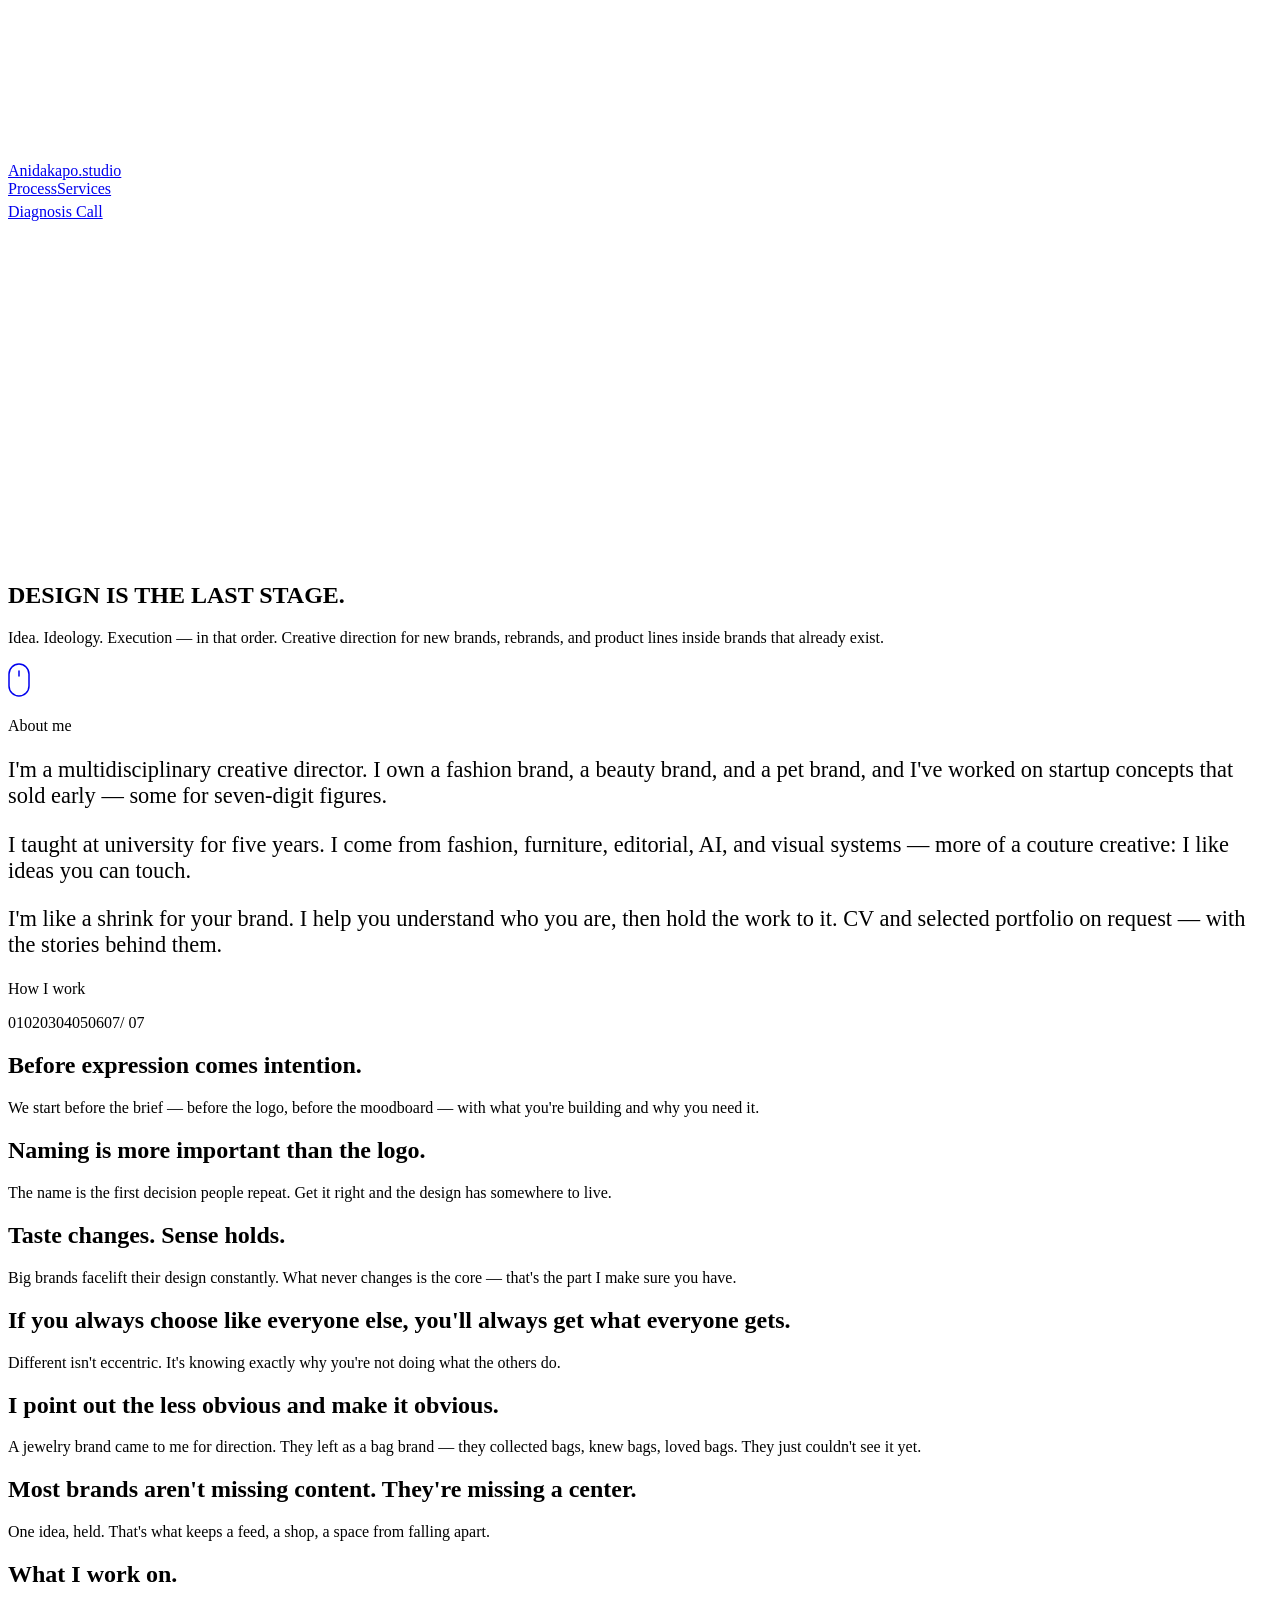
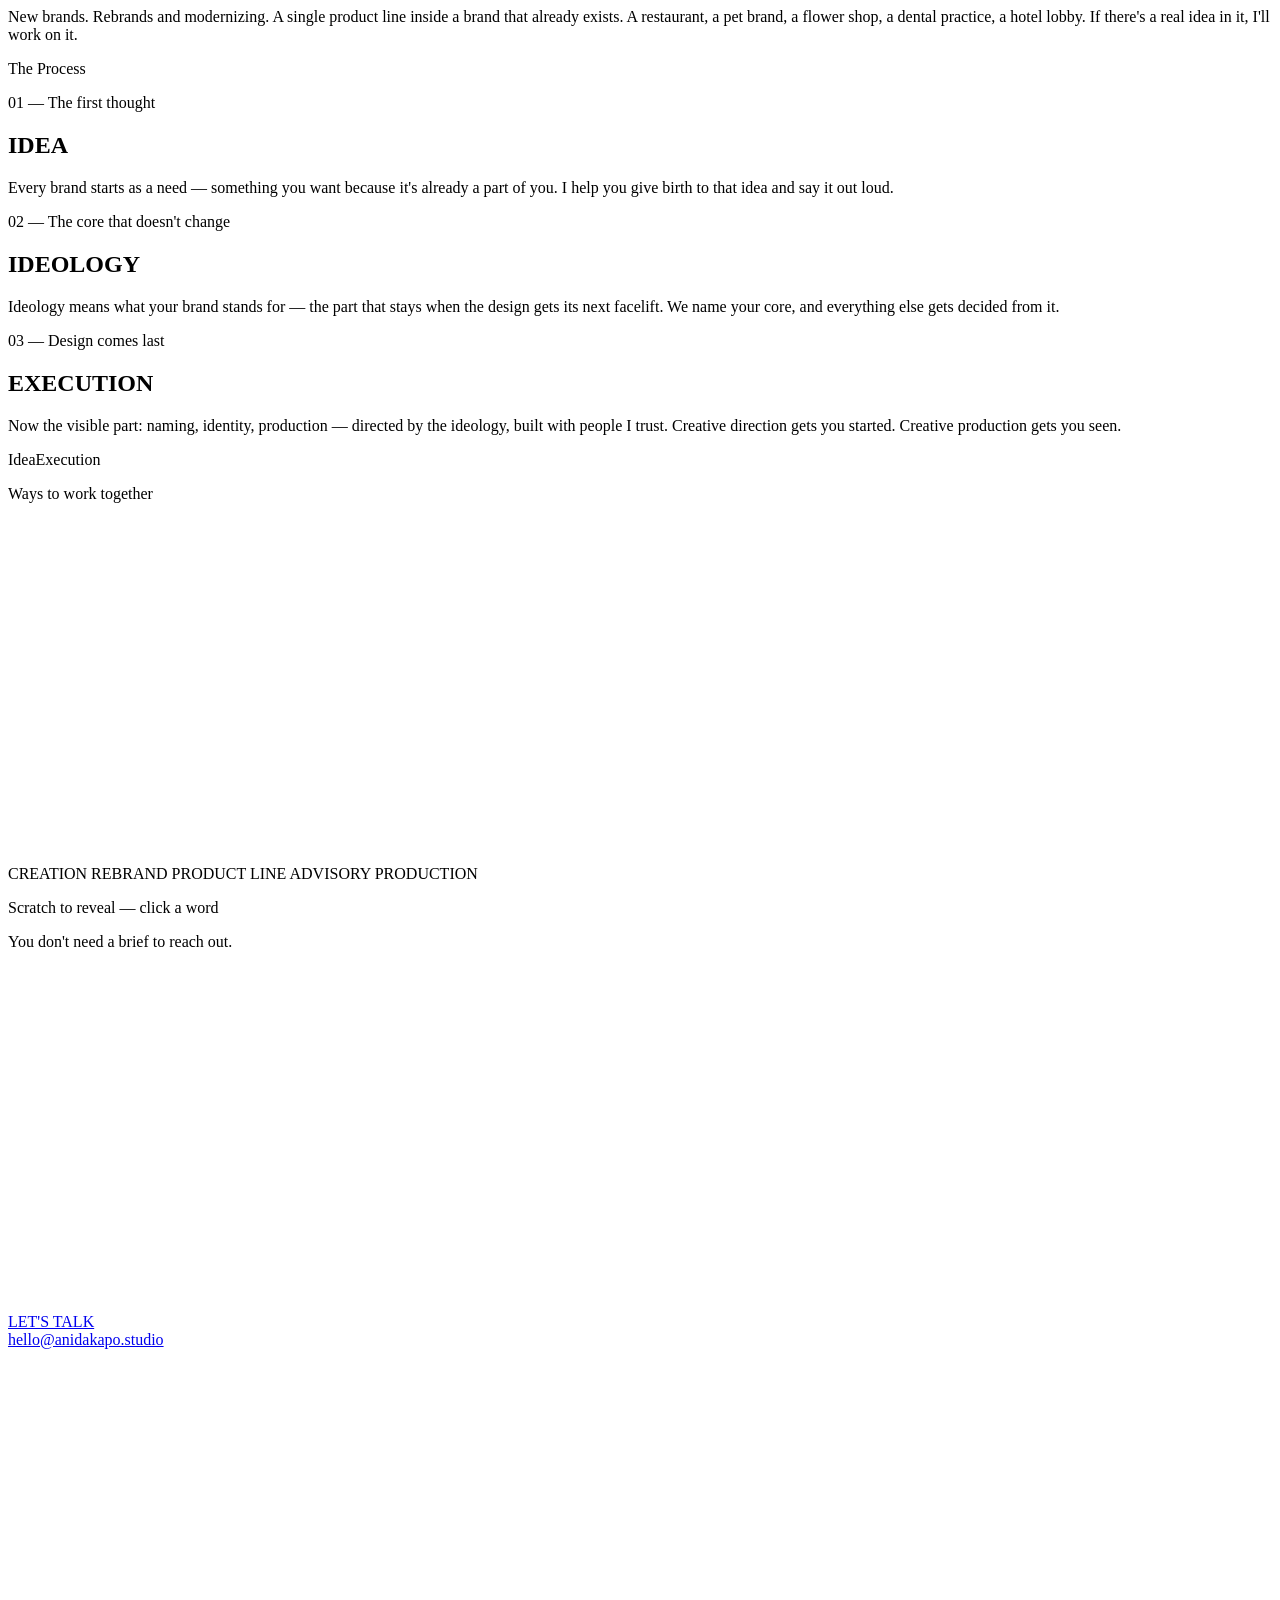
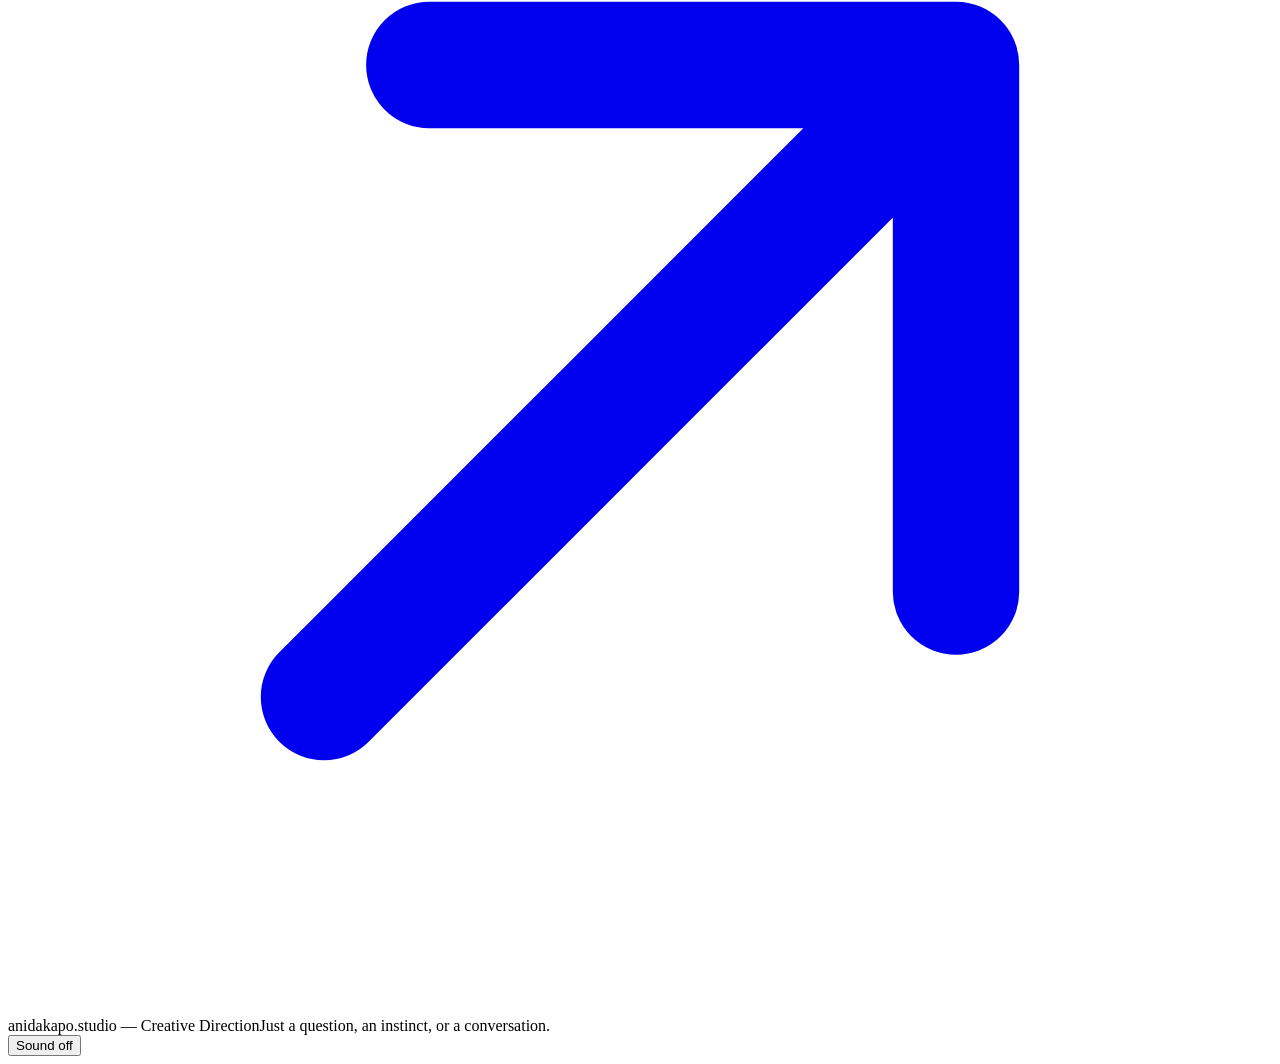
==== commit 979d98f0: "Deploy: rewritten copy and reorganized flow Co-Authored-By: Claude Fable 5 <noreply@anthropic.com>" ====
--- a/index.html
+++ b/index.html
@@ -1 +1 @@
-<!DOCTYPE html><!--_hCcUCVhEFk0Kks07imyt--><html lang="en"><head><meta charSet="utf-8"/><meta name="viewport" content="width=device-width, initial-scale=1"/><link rel="stylesheet" href="/anidakapo-studio/_next/static/css/146cb15a5d6f8768.css" data-precedence="next"/><link rel="preload" as="script" fetchPriority="low" href="/anidakapo-studio/_next/static/chunks/webpack-f4339cee282daa3b.js"/><script src="/anidakapo-studio/_next/static/chunks/4bd1b696-c023c6e3521b1417.js" async=""></script><script src="/anidakapo-studio/_next/static/chunks/255-342babe3f8c70a88.js" async=""></script><script src="/anidakapo-studio/_next/static/chunks/main-app-b8f1613ff5b7ad41.js" async=""></script><script src="/anidakapo-studio/_next/static/chunks/bd904a5c-5f2910286cfe6d83.js" async=""></script><script src="/anidakapo-studio/_next/static/chunks/b536a0f1-eda27170b26558b6.js" async=""></script><script src="/anidakapo-studio/_next/static/chunks/c15bf2b0-52e8419f34af26ab.js" async=""></script><script src="/anidakapo-studio/_next/static/chunks/41-02280ac4cd26e298.js" async=""></script><script src="/anidakapo-studio/_next/static/chunks/16-6d6120474d399acf.js" async=""></script><script src="/anidakapo-studio/_next/static/chunks/798-d3d4a5b514762826.js" async=""></script><script src="/anidakapo-studio/_next/static/chunks/app/layout-a875944ae3a12f59.js" async=""></script><script src="/anidakapo-studio/_next/static/chunks/app/page-59b4f21b16fc5a4e.js" async=""></script><meta name="theme-color" content="#CBC5D5"/><title>anidakapo.studio — Creative Direction</title><meta name="description" content="Creative direction, brand systems, and production. Before expression comes intention."/><script src="/anidakapo-studio/_next/static/chunks/polyfills-42372ed130431b0a.js" noModule=""></script></head><body class="__variable_448052 __variable_ca117b font-text text-ink antialiased"><div hidden=""><!--$--><!--/$--></div><script>(function(){var t="light";try{var s=localStorage.getItem("theme");t=s||(window.matchMedia("(prefers-color-scheme: dark)").matches?"dark":"light");}catch(e){}document.documentElement.dataset.theme=t;var c=t==="dark"?"#0C0B10":"#CBC5D5";var m=document.querySelector('meta[name="theme-color"]');if(!m){m=document.createElement("meta");m.name="theme-color";document.head.appendChild(m);}m.content=c;})();</script><div class="fixed inset-0 -z-10" aria-hidden="true"><canvas class="h-full w-full"></canvas></div><header class="fixed inset-x-0 top-0 z-50 flex items-center justify-between px-6 py-6 md:px-10 md:py-8"><div aria-hidden="true" class="pointer-events-none absolute inset-x-0 -bottom-10 -top-px -z-10"><div class="absolute inset-0" style="backdrop-filter:blur(5px);-webkit-backdrop-filter:blur(5px);mask-image:linear-gradient(to bottom, black 0%, black 26%, transparent 62%);-webkit-mask-image:linear-gradient(to bottom, black 0%, black 26%, transparent 62%)"></div><div class="absolute inset-0" style="backdrop-filter:blur(2.5px);-webkit-backdrop-filter:blur(2.5px);mask-image:linear-gradient(to bottom, transparent 12%, black 40%, transparent 78%);-webkit-mask-image:linear-gradient(to bottom, transparent 12%, black 40%, transparent 78%)"></div><div class="absolute inset-0" style="backdrop-filter:blur(1.2px);-webkit-backdrop-filter:blur(1.2px);mask-image:linear-gradient(to bottom, transparent 46%, black 70%, transparent 93%);-webkit-mask-image:linear-gradient(to bottom, transparent 46%, black 70%, transparent 93%)"></div><div class="absolute inset-0" style="backdrop-filter:blur(0.6px);-webkit-backdrop-filter:blur(0.6px);mask-image:linear-gradient(to bottom, transparent 70%, black 88%, transparent 100%);-webkit-mask-image:linear-gradient(to bottom, transparent 70%, black 88%, transparent 100%)"></div></div><a href="#top" class="font-display text-2xl font-medium uppercase tracking-tight text-ink md:text-3xl">Anidakapo.<span class="ml-[0.12em] font-light">studio</span></a><nav class="absolute left-1/2 hidden -translate-x-1/2 items-center gap-10 md:flex"><a href="#process" class="font-text text-sm font-medium uppercase tracking-[0.06em] text-ink transition-opacity hover:opacity-60">Process</a><a href="#services" class="font-text text-sm font-medium uppercase tracking-[0.06em] text-ink transition-opacity hover:opacity-60">Services</a></nav><div class="flex items-center gap-3"><a href="#contact" class="hidden rounded-full border border-ink/60 px-6 py-2.5 font-text text-sm font-medium uppercase tracking-[0.06em] text-ink transition-colors duration-300 hover:bg-ink hover:text-[rgb(var(--bg))] md:inline-block">Free Consultation</a><button type="button" aria-label="Switch to dark mode" class="flex h-10 w-10 items-center justify-center rounded-full border border-ink/60 text-ink transition-colors duration-300 hover:bg-ink hover:text-[rgb(var(--bg))]" style="opacity:0;transition:opacity 0.4s"><svg width="16" height="16" viewBox="0 0 24 24" fill="none" stroke="currentColor" stroke-width="1.8" stroke-linecap="round" stroke-linejoin="round"><path d="M20.4 14.2A8.5 8.5 0 0 1 9.8 3.6a8.5 8.5 0 1 0 10.6 10.6Z"></path></svg></button></div></header><main><section id="top" class="relative flex min-h-[100svh] flex-col justify-center overflow-hidden"><div data-hero-inner="true" class="relative w-full"></div><a data-hero-meta="true" href="#manifesto" aria-label="Scroll to content" class="absolute bottom-[5vh] left-1/2 -translate-x-1/2 text-ink/80 transition-opacity duration-300 hover:opacity-60"><svg width="22" height="34" viewBox="0 0 22 34" fill="none" stroke="currentColor" stroke-width="1.5"><rect x="1" y="1" width="20" height="32" rx="10"></rect><path data-hero-wheel="true" d="M11 8v5" stroke-linecap="round" stroke="currentColor" class="text-accent"></path></svg></a></section><section id="manifesto" class="relative flex h-[100svh] items-center justify-center overflow-hidden"><div class="relative w-[88vw] md:w-[62vw] lg:w-[54vw]"><p data-mani-kicker="true" class="mb-7 font-text text-xs font-bold uppercase tracking-[0.25em] text-ink md:mb-10">Creative direction is about thinking differently.</p><div class="relative font-text font-bold uppercase leading-[1.5] tracking-[0.04em] text-ink" style="font-size:clamp(15px, 1.75vw, 30px)"><p aria-label="Great ideas don&#x27;t come from playing it safe. They come from breaking patterns, challenging assumptions, and daring to create something new. That&#x27;s what I do."><span aria-hidden="true" class="inline-block whitespace-pre"><span data-char="true" class="inline">G</span><span data-char="true" class="inline">r</span><span data-char="true" class="inline">e</span><span data-char="true" class="inline">a</span><span data-char="true" class="inline">t</span> </span><span aria-hidden="true" class="inline-block whitespace-pre"><span data-char="true" class="inline">i</span><span data-char="true" class="inline">d</span><span data-char="true" class="inline">e</span><span data-char="true" class="inline">a</span><span data-char="true" class="inline">s</span> </span><span aria-hidden="true" class="inline-block whitespace-pre"><span data-char="true" class="inline">d</span><span data-char="true" class="inline">o</span><span data-char="true" class="inline">n</span><span data-char="true" class="inline">&#x27;</span><span data-char="true" class="inline">t</span> </span><span aria-hidden="true" class="inline-block whitespace-pre"><span data-char="true" class="inline">c</span><span data-char="true" class="inline">o</span><span data-char="true" class="inline">m</span><span data-char="true" class="inline">e</span> </span><span aria-hidden="true" class="inline-block whitespace-pre"><span data-char="true" class="inline">f</span><span data-char="true" class="inline">r</span><span data-char="true" class="inline">o</span><span data-char="true" class="inline">m</span> </span><span aria-hidden="true" class="inline-block whitespace-pre"><span data-char="true" class="inline">p</span><span data-char="true" class="inline">l</span><span data-char="true" class="inline">a</span><span data-char="true" class="inline">y</span><span data-char="true" class="inline">i</span><span data-char="true" class="inline">n</span><span data-char="true" class="inline">g</span> </span><span aria-hidden="true" class="inline-block whitespace-pre"><span data-char="true" class="inline">i</span><span data-char="true" class="inline">t</span> </span><span aria-hidden="true" class="inline-block whitespace-pre"><span data-char="true" class="inline">s</span><span data-char="true" class="inline">a</span><span data-char="true" class="inline">f</span><span data-char="true" class="inline">e</span><span data-char="true" class="inline">.</span> </span><span aria-hidden="true" class="inline-block whitespace-pre"><span data-char="true" class="inline">T</span><span data-char="true" class="inline">h</span><span data-char="true" class="inline">e</span><span data-char="true" class="inline">y</span> </span><span aria-hidden="true" class="inline-block whitespace-pre"><span data-char="true" class="inline">c</span><span data-char="true" class="inline">o</span><span data-char="true" class="inline">m</span><span data-char="true" class="inline">e</span> </span><span aria-hidden="true" class="inline-block whitespace-pre"><span data-char="true" class="inline">f</span><span data-char="true" class="inline">r</span><span data-char="true" class="inline">o</span><span data-char="true" class="inline">m</span> </span><span aria-hidden="true" class="inline-block whitespace-pre"><span data-char="true" class="inline">b</span><span data-char="true" class="inline">r</span><span data-char="true" class="inline">e</span><span data-char="true" class="inline">a</span><span data-char="true" class="inline">k</span><span data-char="true" class="inline">i</span><span data-char="true" class="inline">n</span><span data-char="true" class="inline">g</span> </span><span aria-hidden="true" class="inline-block whitespace-pre"><span data-char="true" class="inline">p</span><span data-char="true" class="inline">a</span><span data-char="true" class="inline">t</span><span data-char="true" class="inline">t</span><span data-char="true" class="inline">e</span><span data-char="true" class="inline">r</span><span data-char="true" class="inline">n</span><span data-char="true" class="inline">s</span><span data-char="true" class="inline">,</span> </span><span aria-hidden="true" class="inline-block whitespace-pre"><span data-char="true" class="inline">c</span><span data-char="true" class="inline">h</span><span data-char="true" class="inline">a</span><span data-char="true" class="inline">l</span><span data-char="true" class="inline">l</span><span data-char="true" class="inline">e</span><span data-char="true" class="inline">n</span><span data-char="true" class="inline">g</span><span data-char="true" class="inline">i</span><span data-char="true" class="inline">n</span><span data-char="true" class="inline">g</span> </span><span aria-hidden="true" class="inline-block whitespace-pre"><span data-char="true" class="inline">a</span><span data-char="true" class="inline">s</span><span data-char="true" class="inline">s</span><span data-char="true" class="inline">u</span><span data-char="true" class="inline">m</span><span data-char="true" class="inline">p</span><span data-char="true" class="inline">t</span><span data-char="true" class="inline">i</span><span data-char="true" class="inline">o</span><span data-char="true" class="inline">n</span><span data-char="true" class="inline">s</span><span data-char="true" class="inline">,</span> </span><span aria-hidden="true" class="inline-block whitespace-pre"><span data-char="true" class="inline">a</span><span data-char="true" class="inline">n</span><span data-char="true" class="inline">d</span> </span><span aria-hidden="true" class="inline-block whitespace-pre"><span data-char="true" class="inline">d</span><span data-char="true" class="inline">a</span><span data-char="true" class="inline">r</span><span data-char="true" class="inline">i</span><span data-char="true" class="inline">n</span><span data-char="true" class="inline">g</span> </span><span aria-hidden="true" class="inline-block whitespace-pre"><span data-char="true" class="inline">t</span><span data-char="true" class="inline">o</span> </span><span aria-hidden="true" class="inline-block whitespace-pre"><span data-char="true" class="inline">c</span><span data-char="true" class="inline">r</span><span data-char="true" class="inline">e</span><span data-char="true" class="inline">a</span><span data-char="true" class="inline">t</span><span data-char="true" class="inline">e</span> </span><span aria-hidden="true" class="inline-block whitespace-pre"><span data-char="true" class="inline">s</span><span data-char="true" class="inline">o</span><span data-char="true" class="inline">m</span><span data-char="true" class="inline">e</span><span data-char="true" class="inline">t</span><span data-char="true" class="inline">h</span><span data-char="true" class="inline">i</span><span data-char="true" class="inline">n</span><span data-char="true" class="inline">g</span> </span><span aria-hidden="true" class="inline-block whitespace-pre"><span data-char="true" class="inline">n</span><span data-char="true" class="inline">e</span><span data-char="true" class="inline">w</span><span data-char="true" class="inline">.</span> </span><span aria-hidden="true" class="inline-block whitespace-pre"><span data-char="true" class="inline">T</span><span data-char="true" class="inline">h</span><span data-char="true" class="inline">a</span><span data-char="true" class="inline">t</span><span data-char="true" class="inline">&#x27;</span><span data-char="true" class="inline">s</span> </span><span aria-hidden="true" class="inline-block whitespace-pre"><span data-char="true" class="inline">w</span><span data-char="true" class="inline">h</span><span data-char="true" class="inline">a</span><span data-char="true" class="inline">t</span> </span><span aria-hidden="true" class="inline-block whitespace-pre"><span data-char="true" class="inline">I</span> </span><span aria-hidden="true" class="inline-block whitespace-pre"><span data-char="true" class="inline">d</span><span data-char="true" class="inline">o</span><span data-char="true" class="inline">.</span></span></p><p class="mt-[1.2em]" aria-label="I work with brands, startups, and creators who aren&#x27;t afraid to explore uncharted territory. I help businesses find their identity, shape their products, and design visuals that stand out — not just fit in."><span aria-hidden="true" class="inline-block whitespace-pre"><span data-char="true" class="inline">I</span> </span><span aria-hidden="true" class="inline-block whitespace-pre"><span data-char="true" class="inline">w</span><span data-char="true" class="inline">o</span><span data-char="true" class="inline">r</span><span data-char="true" class="inline">k</span> </span><span aria-hidden="true" class="inline-block whitespace-pre"><span data-char="true" class="inline">w</span><span data-char="true" class="inline">i</span><span data-char="true" class="inline">t</span><span data-char="true" class="inline">h</span> </span><span aria-hidden="true" class="inline-block whitespace-pre"><span data-char="true" class="inline">b</span><span data-char="true" class="inline">r</span><span data-char="true" class="inline">a</span><span data-char="true" class="inline">n</span><span data-char="true" class="inline">d</span><span data-char="true" class="inline">s</span><span data-char="true" class="inline">,</span> </span><span aria-hidden="true" class="inline-block whitespace-pre"><span data-char="true" class="inline">s</span><span data-char="true" class="inline">t</span><span data-char="true" class="inline">a</span><span data-char="true" class="inline">r</span><span data-char="true" class="inline">t</span><span data-char="true" class="inline">u</span><span data-char="true" class="inline">p</span><span data-char="true" class="inline">s</span><span data-char="true" class="inline">,</span> </span><span aria-hidden="true" class="inline-block whitespace-pre"><span data-char="true" class="inline">a</span><span data-char="true" class="inline">n</span><span data-char="true" class="inline">d</span> </span><span aria-hidden="true" class="inline-block whitespace-pre"><span data-char="true" class="inline">c</span><span data-char="true" class="inline">r</span><span data-char="true" class="inline">e</span><span data-char="true" class="inline">a</span><span data-char="true" class="inline">t</span><span data-char="true" class="inline">o</span><span data-char="true" class="inline">r</span><span data-char="true" class="inline">s</span> </span><span aria-hidden="true" class="inline-block whitespace-pre"><span data-char="true" class="inline">w</span><span data-char="true" class="inline">h</span><span data-char="true" class="inline">o</span> </span><span aria-hidden="true" class="inline-block whitespace-pre"><span data-char="true" class="inline">a</span><span data-char="true" class="inline">r</span><span data-char="true" class="inline">e</span><span data-char="true" class="inline">n</span><span data-char="true" class="inline">&#x27;</span><span data-char="true" class="inline">t</span> </span><span aria-hidden="true" class="inline-block whitespace-pre"><span data-char="true" class="inline">a</span><span data-char="true" class="inline">f</span><span data-char="true" class="inline">r</span><span data-char="true" class="inline">a</span><span data-char="true" class="inline">i</span><span data-char="true" class="inline">d</span> </span><span aria-hidden="true" class="inline-block whitespace-pre"><span data-char="true" class="inline">t</span><span data-char="true" class="inline">o</span> </span><span aria-hidden="true" class="inline-block whitespace-pre"><span data-char="true" class="inline">e</span><span data-char="true" class="inline">x</span><span data-char="true" class="inline">p</span><span data-char="true" class="inline">l</span><span data-char="true" class="inline">o</span><span data-char="true" class="inline">r</span><span data-char="true" class="inline">e</span> </span><span aria-hidden="true" class="inline-block whitespace-pre"><span data-char="true" class="inline">u</span><span data-char="true" class="inline">n</span><span data-char="true" class="inline">c</span><span data-char="true" class="inline">h</span><span data-char="true" class="inline">a</span><span data-char="true" class="inline">r</span><span data-char="true" class="inline">t</span><span data-char="true" class="inline">e</span><span data-char="true" class="inline">d</span> </span><span aria-hidden="true" class="inline-block whitespace-pre"><span data-char="true" class="inline">t</span><span data-char="true" class="inline">e</span><span data-char="true" class="inline">r</span><span data-char="true" class="inline">r</span><span data-char="true" class="inline">i</span><span data-char="true" class="inline">t</span><span data-char="true" class="inline">o</span><span data-char="true" class="inline">r</span><span data-char="true" class="inline">y</span><span data-char="true" class="inline">.</span> </span><span aria-hidden="true" class="inline-block whitespace-pre"><span data-char="true" class="inline">I</span> </span><span aria-hidden="true" class="inline-block whitespace-pre"><span data-char="true" class="inline">h</span><span data-char="true" class="inline">e</span><span data-char="true" class="inline">l</span><span data-char="true" class="inline">p</span> </span><span aria-hidden="true" class="inline-block whitespace-pre"><span data-char="true" class="inline">b</span><span data-char="true" class="inline">u</span><span data-char="true" class="inline">s</span><span data-char="true" class="inline">i</span><span data-char="true" class="inline">n</span><span data-char="true" class="inline">e</span><span data-char="true" class="inline">s</span><span data-char="true" class="inline">s</span><span data-char="true" class="inline">e</span><span data-char="true" class="inline">s</span> </span><span aria-hidden="true" class="inline-block whitespace-pre"><span data-char="true" class="inline">f</span><span data-char="true" class="inline">i</span><span data-char="true" class="inline">n</span><span data-char="true" class="inline">d</span> </span><span aria-hidden="true" class="inline-block whitespace-pre"><span data-char="true" class="inline">t</span><span data-char="true" class="inline">h</span><span data-char="true" class="inline">e</span><span data-char="true" class="inline">i</span><span data-char="true" class="inline">r</span> </span><span aria-hidden="true" class="inline-block whitespace-pre"><span data-char="true" class="inline">i</span><span data-char="true" class="inline">d</span><span data-char="true" class="inline">e</span><span data-char="true" class="inline">n</span><span data-char="true" class="inline">t</span><span data-char="true" class="inline">i</span><span data-char="true" class="inline">t</span><span data-char="true" class="inline">y</span><span data-char="true" class="inline">,</span> </span><span aria-hidden="true" class="inline-block whitespace-pre"><span data-char="true" class="inline">s</span><span data-char="true" class="inline">h</span><span data-char="true" class="inline">a</span><span data-char="true" class="inline">p</span><span data-char="true" class="inline">e</span> </span><span aria-hidden="true" class="inline-block whitespace-pre"><span data-char="true" class="inline">t</span><span data-char="true" class="inline">h</span><span data-char="true" class="inline">e</span><span data-char="true" class="inline">i</span><span data-char="true" class="inline">r</span> </span><span aria-hidden="true" class="inline-block whitespace-pre"><span data-char="true" class="inline">p</span><span data-char="true" class="inline">r</span><span data-char="true" class="inline">o</span><span data-char="true" class="inline">d</span><span data-char="true" class="inline">u</span><span data-char="true" class="inline">c</span><span data-char="true" class="inline">t</span><span data-char="true" class="inline">s</span><span data-char="true" class="inline">,</span> </span><span aria-hidden="true" class="inline-block whitespace-pre"><span data-char="true" class="inline">a</span><span data-char="true" class="inline">n</span><span data-char="true" class="inline">d</span> </span><span aria-hidden="true" class="inline-block whitespace-pre"><span data-char="true" class="inline">d</span><span data-char="true" class="inline">e</span><span data-char="true" class="inline">s</span><span data-char="true" class="inline">i</span><span data-char="true" class="inline">g</span><span data-char="true" class="inline">n</span> </span><span aria-hidden="true" class="inline-block whitespace-pre"><span data-char="true" class="inline">v</span><span data-char="true" class="inline">i</span><span data-char="true" class="inline">s</span><span data-char="true" class="inline">u</span><span data-char="true" class="inline">a</span><span data-char="true" class="inline">l</span><span data-char="true" class="inline">s</span> </span><span aria-hidden="true" class="inline-block whitespace-pre"><span data-char="true" class="inline">t</span><span data-char="true" class="inline">h</span><span data-char="true" class="inline">a</span><span data-char="true" class="inline">t</span> </span><span aria-hidden="true" class="inline-block whitespace-pre"><span data-char="true" class="inline">s</span><span data-char="true" class="inline">t</span><span data-char="true" class="inline">a</span><span data-char="true" class="inline">n</span><span data-char="true" class="inline">d</span> </span><span aria-hidden="true" class="inline-block whitespace-pre"><span data-char="true" class="inline">o</span><span data-char="true" class="inline">u</span><span data-char="true" class="inline">t</span> </span><span aria-hidden="true" class="inline-block whitespace-pre"><span data-char="true" class="inline">—</span> </span><span aria-hidden="true" class="inline-block whitespace-pre"><span data-char="true" class="inline">n</span><span data-char="true" class="inline">o</span><span data-char="true" class="inline">t</span> </span><span aria-hidden="true" class="inline-block whitespace-pre"><span data-char="true" class="inline">j</span><span data-char="true" class="inline">u</span><span data-char="true" class="inline">s</span><span data-char="true" class="inline">t</span> </span><span aria-hidden="true" class="inline-block whitespace-pre"><span data-char="true" class="inline">f</span><span data-char="true" class="inline">i</span><span data-char="true" class="inline">t</span> </span><span aria-hidden="true" class="inline-block whitespace-pre"><span data-char="true" class="inline">i</span><span data-char="true" class="inline">n</span><span data-char="true" class="inline">.</span></span></p><p class="mt-[1.2em]" aria-label="If you&#x27;re looking for someone to challenge the usual, rethink the obvious, and create something with real impact — let&#x27;s talk."><span aria-hidden="true" class="inline-block whitespace-pre"><span data-char="true" class="inline">I</span><span data-char="true" class="inline">f</span> </span><span aria-hidden="true" class="inline-block whitespace-pre"><span data-char="true" class="inline">y</span><span data-char="true" class="inline">o</span><span data-char="true" class="inline">u</span><span data-char="true" class="inline">&#x27;</span><span data-char="true" class="inline">r</span><span data-char="true" class="inline">e</span> </span><span aria-hidden="true" class="inline-block whitespace-pre"><span data-char="true" class="inline">l</span><span data-char="true" class="inline">o</span><span data-char="true" class="inline">o</span><span data-char="true" class="inline">k</span><span data-char="true" class="inline">i</span><span data-char="true" class="inline">n</span><span data-char="true" class="inline">g</span> </span><span aria-hidden="true" class="inline-block whitespace-pre"><span data-char="true" class="inline">f</span><span data-char="true" class="inline">o</span><span data-char="true" class="inline">r</span> </span><span aria-hidden="true" class="inline-block whitespace-pre"><span data-char="true" class="inline">s</span><span data-char="true" class="inline">o</span><span data-char="true" class="inline">m</span><span data-char="true" class="inline">e</span><span data-char="true" class="inline">o</span><span data-char="true" class="inline">n</span><span data-char="true" class="inline">e</span> </span><span aria-hidden="true" class="inline-block whitespace-pre"><span data-char="true" class="inline">t</span><span data-char="true" class="inline">o</span> </span><span aria-hidden="true" class="inline-block whitespace-pre"><span data-char="true" class="inline">c</span><span data-char="true" class="inline">h</span><span data-char="true" class="inline">a</span><span data-char="true" class="inline">l</span><span data-char="true" class="inline">l</span><span data-char="true" class="inline">e</span><span data-char="true" class="inline">n</span><span data-char="true" class="inline">g</span><span data-char="true" class="inline">e</span> </span><span aria-hidden="true" class="inline-block whitespace-pre"><span data-char="true" class="inline">t</span><span data-char="true" class="inline">h</span><span data-char="true" class="inline">e</span> </span><span aria-hidden="true" class="inline-block whitespace-pre"><span data-char="true" class="inline">u</span><span data-char="true" class="inline">s</span><span data-char="true" class="inline">u</span><span data-char="true" class="inline">a</span><span data-char="true" class="inline">l</span><span data-char="true" class="inline">,</span> </span><span aria-hidden="true" class="inline-block whitespace-pre"><span data-char="true" class="inline">r</span><span data-char="true" class="inline">e</span><span data-char="true" class="inline">t</span><span data-char="true" class="inline">h</span><span data-char="true" class="inline">i</span><span data-char="true" class="inline">n</span><span data-char="true" class="inline">k</span> </span><span aria-hidden="true" class="inline-block whitespace-pre"><span data-char="true" class="inline">t</span><span data-char="true" class="inline">h</span><span data-char="true" class="inline">e</span> </span><span aria-hidden="true" class="inline-block whitespace-pre"><span data-char="true" class="inline">o</span><span data-char="true" class="inline">b</span><span data-char="true" class="inline">v</span><span data-char="true" class="inline">i</span><span data-char="true" class="inline">o</span><span data-char="true" class="inline">u</span><span data-char="true" class="inline">s</span><span data-char="true" class="inline">,</span> </span><span aria-hidden="true" class="inline-block whitespace-pre"><span data-char="true" class="inline">a</span><span data-char="true" class="inline">n</span><span data-char="true" class="inline">d</span> </span><span aria-hidden="true" class="inline-block whitespace-pre"><span data-char="true" class="inline">c</span><span data-char="true" class="inline">r</span><span data-char="true" class="inline">e</span><span data-char="true" class="inline">a</span><span data-char="true" class="inline">t</span><span data-char="true" class="inline">e</span> </span><span aria-hidden="true" class="inline-block whitespace-pre"><span data-char="true" class="inline">s</span><span data-char="true" class="inline">o</span><span data-char="true" class="inline">m</span><span data-char="true" class="inline">e</span><span data-char="true" class="inline">t</span><span data-char="true" class="inline">h</span><span data-char="true" class="inline">i</span><span data-char="true" class="inline">n</span><span data-char="true" class="inline">g</span> </span><span aria-hidden="true" class="inline-block whitespace-pre"><span data-char="true" class="inline">w</span><span data-char="true" class="inline">i</span><span data-char="true" class="inline">t</span><span data-char="true" class="inline">h</span> </span><span aria-hidden="true" class="inline-block whitespace-pre"><span data-char="true" class="inline">r</span><span data-char="true" class="inline">e</span><span data-char="true" class="inline">a</span><span data-char="true" class="inline">l</span> </span><span aria-hidden="true" class="inline-block whitespace-pre"><span data-char="true" class="inline">i</span><span data-char="true" class="inline">m</span><span data-char="true" class="inline">p</span><span data-char="true" class="inline">a</span><span data-char="true" class="inline">c</span><span data-char="true" class="inline">t</span> </span><span aria-hidden="true" class="inline-block whitespace-pre"><span data-char="true" class="inline">—</span> </span><span aria-hidden="true" class="inline-block whitespace-pre"><span data-char="true" class="inline">l</span><span data-char="true" class="inline">e</span><span data-char="true" class="inline">t</span><span data-char="true" class="inline">&#x27;</span><span data-char="true" class="inline">s</span> </span><span aria-hidden="true" class="inline-block whitespace-pre"><span data-char="true" class="inline">t</span><span data-char="true" class="inline">a</span><span data-char="true" class="inline">l</span><span data-char="true" class="inline">k</span><span data-char="true" class="inline">.</span></span></p><span aria-hidden="true" class="absolute w-[0.5em] animate-[caret-blink_1.1s_steps(1)_infinite] bg-accent"></span></div></div></section><section class="relative flex h-[100svh] items-center overflow-hidden"><p class="absolute left-6 top-[13vh] font-text text-xs font-bold uppercase tracking-[0.25em] text-ink md:left-10">Positions</p><div class="absolute bottom-10 left-6 flex items-baseline gap-1 font-text text-sm font-bold text-ink md:left-10"><span class="block h-[1.2em] overflow-hidden"><span data-st-index="true" class="block leading-[1.2]"><span class="block">0<!-- -->1</span><span class="block">0<!-- -->2</span><span class="block">0<!-- -->3</span><span class="block">0<!-- -->4</span><span class="block">0<!-- -->5</span><span class="block">0<!-- -->6</span><span class="block">0<!-- -->7</span></span></span><span class="text-ink/50">/ 0<!-- -->7</span></div><div class="absolute right-6 top-1/2 h-[40vh] w-px -translate-y-1/2 bg-ink/15 md:right-10"><div data-st-progress="true" class="h-full w-full origin-top bg-ink"></div></div><div class="relative mx-auto w-full max-w-6xl px-6 md:px-10"><div data-st="true" class="relative"><h2 data-st-h="true" class="font-display text-4xl font-medium leading-[1.04] tracking-tight text-ink md:text-6xl lg:text-7xl" style="perspective:900px">This is where creative direction begins.</h2><p data-st-sub="true" class="ml-auto mt-8 max-w-md font-text text-base leading-relaxed text-ink/80 md:text-lg">Not with a moodboard. Not with a style. With a question, a shift, a rethinking of what you&#x27;re building and why.</p></div><div data-st="true" class="absolute inset-x-6 top-1/2 -translate-y-1/2 md:inset-x-10"><h2 data-st-h="true" class="font-display text-4xl font-medium leading-[1.04] tracking-tight text-ink md:text-6xl lg:text-7xl" style="perspective:900px">Creative direction is not about taste. It&#x27;s about sense.</h2><p data-st-sub="true" class="ml-auto mt-8 max-w-md font-text text-base leading-relaxed text-ink/80 md:text-lg">I help you make intentional decisions — not trendy ones — so that your brand holds up under pressure and time.</p></div><div data-st="true" class="absolute inset-x-6 top-1/2 -translate-y-1/2 md:inset-x-10"><h2 data-st-h="true" class="font-display text-4xl font-medium leading-[1.04] tracking-tight text-ink md:text-6xl lg:text-7xl" style="perspective:900px">You don&#x27;t need more content. You need coherence.</h2><p data-st-sub="true" class="ml-auto mt-8 max-w-md font-text text-base leading-relaxed text-ink/80 md:text-lg">I help distill what you want to say, how it should sound, and where it belongs — in language, visuals, and structure.</p></div><div data-st="true" class="absolute inset-x-6 top-1/2 -translate-y-1/2 md:inset-x-10"><h2 data-st-h="true" class="font-display text-4xl font-medium leading-[1.04] tracking-tight text-ink md:text-6xl lg:text-7xl" style="perspective:900px">Good branding isn&#x27;t decoration. It&#x27;s discipline.</h2><p data-st-sub="true" class="ml-auto mt-8 max-w-md font-text text-base leading-relaxed text-ink/80 md:text-lg">I help define systems that make your communication clear, repeatable, and real — across every application.</p></div><div data-st="true" class="absolute inset-x-6 top-1/2 -translate-y-1/2 md:inset-x-10"><h2 data-st-h="true" class="font-display text-4xl font-medium leading-[1.04] tracking-tight text-ink md:text-6xl lg:text-7xl" style="perspective:900px">We start before the brief.</h2><p data-st-sub="true" class="ml-auto mt-8 max-w-md font-text text-base leading-relaxed text-ink/80 md:text-lg">Before aesthetic, before hiring a team, before outsourcing — we get honest about what you&#x27;re building and how to communicate it.</p></div><div data-st="true" class="absolute inset-x-6 top-1/2 -translate-y-1/2 md:inset-x-10"><h2 data-st-h="true" class="font-display text-4xl font-medium leading-[1.04] tracking-tight text-ink md:text-6xl lg:text-7xl" style="perspective:900px">Most design problems are thinking problems.</h2><p data-st-sub="true" class="ml-auto mt-8 max-w-md font-text text-base leading-relaxed text-ink/80 md:text-lg">I help businesses sharpen their ideas before they express them — so the output has direction, not just decoration.</p></div><div data-st="true" class="absolute inset-x-6 top-1/2 -translate-y-1/2 md:inset-x-10"><h2 data-st-h="true" class="font-display text-4xl font-medium leading-[1.04] tracking-tight text-ink md:text-6xl lg:text-7xl" style="perspective:900px">Your work deserves to make sense.</h2><p data-st-sub="true" class="ml-auto mt-8 max-w-md font-text text-base leading-relaxed text-ink/80 md:text-lg">I bring creative discipline and critical thinking to early-stage brands, rebrands, and founders at a crossroads.</p></div></div></section><section id="process" class="relative h-[100svh] overflow-hidden"><p class="absolute left-6 top-[12vh] z-10 font-text text-xs font-bold uppercase tracking-[0.25em] text-ink md:left-10">The Process</p><div data-proc-pane="true" class="absolute inset-0 z-10 flex items-center justify-center px-6"><div data-audio-text="true" class="w-full max-w-4xl text-center"><p data-proc-k="true" class="font-text text-xs font-bold uppercase tracking-[0.3em] text-accent">01<!-- --> — <!-- -->Diagnosis &amp; Planning</p><h2 data-proc-h="true" class="mt-5 font-display text-6xl font-medium uppercase leading-[0.95] tracking-tight text-ink md:text-[13vh]" style="perspective:900px">INSIGHT</h2><p data-proc-sub="true" class="mx-auto mt-7 max-w-md font-text text-sm leading-relaxed text-ink/80 md:text-base">We begin by understanding what&#x27;s working, what isn&#x27;t, and what&#x27;s missing. This step is structured and honest.</p></div></div><div data-proc-pane="true" class="absolute inset-0 z-10 flex items-center justify-center px-6"><div data-audio-text="true" class="w-full max-w-4xl text-center"><p data-proc-k="true" class="font-text text-xs font-bold uppercase tracking-[0.3em] text-accent">02<!-- --> — <!-- -->Research &amp; Immersion</p><h2 data-proc-h="true" class="mt-5 font-display text-6xl font-medium uppercase leading-[0.95] tracking-tight text-ink md:text-[13vh]" style="perspective:900px">OBSERVE</h2><p data-proc-sub="true" class="mx-auto mt-7 max-w-md font-text text-sm leading-relaxed text-ink/80 md:text-base">I look at your brand the way your audience does — closely, from every angle, without flinching. What we see decides what we do.</p></div></div><div data-proc-pane="true" class="absolute inset-0 z-10 flex items-center justify-center px-6"><div data-audio-text="true" class="w-full max-w-4xl text-center"><p data-proc-k="true" class="font-text text-xs font-bold uppercase tracking-[0.3em] text-accent">03<!-- --> — <!-- -->Creative Direction</p><h2 data-proc-h="true" class="mt-5 font-display text-6xl font-medium uppercase leading-[0.95] tracking-tight text-ink md:text-[13vh]" style="perspective:900px">DEFINE</h2><p data-proc-sub="true" class="mx-auto mt-7 max-w-md font-text text-sm leading-relaxed text-ink/80 md:text-base">I work closely with you to define the brand&#x27;s voice, positioning, messaging, and visual logic. Before anything is produced, we clarify the story and structure.</p></div></div><div data-proc-pane="true" class="absolute inset-0 z-10 flex items-center justify-center px-6"><div data-audio-text="true" class="w-full max-w-4xl text-center"><p data-proc-k="true" class="font-text text-xs font-bold uppercase tracking-[0.3em] text-accent">04<!-- --> — <!-- -->Production &amp; Execution</p><h2 data-proc-h="true" class="mt-5 font-display text-6xl font-medium uppercase leading-[0.95] tracking-tight text-ink md:text-[13vh]" style="perspective:900px">CREATE</h2><p data-proc-sub="true" class="mx-auto mt-7 max-w-md font-text text-sm leading-relaxed text-ink/80 md:text-base">I help manage and deliver creative outputs that are aligned and impactful.</p></div></div><div data-proc-pane="true" class="absolute inset-0 z-10 flex items-center justify-center px-6"><div data-audio-text="true" class="w-full max-w-4xl text-center"><p data-proc-k="true" class="font-text text-xs font-bold uppercase tracking-[0.3em] text-accent">05<!-- --> — <!-- -->Team Building &amp; Oversight</p><h2 data-proc-h="true" class="mt-5 font-display text-6xl font-medium uppercase leading-[0.95] tracking-tight text-ink md:text-[13vh]" style="perspective:900px">MOMENTUM</h2><p data-proc-sub="true" class="mx-auto mt-7 max-w-md font-text text-sm leading-relaxed text-ink/80 md:text-base">I curate and lead trusted teams of creatives and producers — photographers, videographers, stylists, designers, developers — so the work keeps moving after launch.</p></div></div><div class="absolute bottom-10 left-1/2 w-[62vw] -translate-x-1/2 md:w-[30vw]"><div class="mb-2 flex justify-between font-text text-[10px] font-bold uppercase tracking-[0.2em] text-ink/60"><span>Noise</span><span>Coherence</span></div><div class="h-px bg-ink/20"><div data-proc-meter="true" class="h-full w-full origin-left scale-x-0 bg-ink"></div></div></div></section><section id="services" class="relative flex h-[100svh] items-center overflow-hidden"><span data-ink-font="true" aria-hidden="true" class="sr-only font-display"></span><p class="absolute left-6 top-[12vh] z-10 font-text text-xs font-bold uppercase tracking-[0.25em] text-ink md:left-10">Services</p><div class="w-full px-6 md:px-10"><div data-audio-text="true" class="relative block w-full font-display "><span class="sr-only">STRATEGY REFRESH IDENTITY PRODUCTION TEAMS</span><canvas aria-hidden="true" class="block w-full" style="height:40vh;opacity:0"></canvas></div><p class="pointer-events-none absolute bottom-10 left-1/2 -translate-x-1/2 font-text text-xs uppercase tracking-[0.2em] text-ink/50">Scratch to reveal — click a word</p></div></section><section class="px-6 py-24 md:px-10 md:py-40"><p class="mb-12 font-text text-xs font-bold uppercase tracking-[0.25em] text-ink md:mb-20">Engagement</p><div class="hidden border border-ink/25 md:block"><div class="flex h-[42vh] min-h-[22rem] border-b border-ink/25"><div data-price-cell="true" class="group relative flex-1 overflow-hidden bg-transparent p-8 transition-[flex-grow,background-color] duration-700 ease-[cubic-bezier(0.22,1,0.36,1)] hover:flex-[2.6] hover:bg-ink [&amp;:not(:last-child)]:border-r [&amp;:not(:last-child)]:border-ink/25"><span class="font-text text-xs font-bold text-ink/50 transition-colors duration-500 group-hover:text-accent">0<!-- -->1</span><h3 class="absolute left-8 top-1/2 -translate-y-1/2 pr-8 font-display text-2xl font-medium tracking-tight text-ink transition-colors duration-500 group-hover:text-[rgb(var(--bg))] lg:text-3xl">Diagnosis Call</h3><p class="absolute bottom-8 left-8 w-[24rem] max-w-[85%] translate-y-4 font-text text-base leading-relaxed text-[rgb(var(--bg))]/85 opacity-0 transition-all delay-100 duration-500 ease-out group-hover:translate-y-0 group-hover:opacity-100">Free — a 30-minute conversation to understand your needs and define the next step.</p></div><div data-price-cell="true" class="group relative flex-1 overflow-hidden bg-transparent p-8 transition-[flex-grow,background-color] duration-700 ease-[cubic-bezier(0.22,1,0.36,1)] hover:flex-[2.6] hover:bg-ink [&amp;:not(:last-child)]:border-r [&amp;:not(:last-child)]:border-ink/25"><span class="font-text text-xs font-bold text-ink/50 transition-colors duration-500 group-hover:text-accent">0<!-- -->2</span><h3 class="absolute left-8 top-1/2 -translate-y-1/2 pr-8 font-display text-2xl font-medium tracking-tight text-ink transition-colors duration-500 group-hover:text-[rgb(var(--bg))] lg:text-3xl">Creative Direction</h3><p class="absolute bottom-8 left-8 w-[24rem] max-w-[85%] translate-y-4 font-text text-base leading-relaxed text-[rgb(var(--bg))]/85 opacity-0 transition-all delay-100 duration-500 ease-out group-hover:translate-y-0 group-hover:opacity-100">From EUR 650/day — project rates available on request.</p></div><div data-price-cell="true" class="group relative flex-1 overflow-hidden bg-transparent p-8 transition-[flex-grow,background-color] duration-700 ease-[cubic-bezier(0.22,1,0.36,1)] hover:flex-[2.6] hover:bg-ink [&amp;:not(:last-child)]:border-r [&amp;:not(:last-child)]:border-ink/25"><span class="font-text text-xs font-bold text-ink/50 transition-colors duration-500 group-hover:text-accent">0<!-- -->3</span><h3 class="absolute left-8 top-1/2 -translate-y-1/2 pr-8 font-display text-2xl font-medium tracking-tight text-ink transition-colors duration-500 group-hover:text-[rgb(var(--bg))] lg:text-3xl">Consulting / Brand Sessions</h3><p class="absolute bottom-8 left-8 w-[24rem] max-w-[85%] translate-y-4 font-text text-base leading-relaxed text-[rgb(var(--bg))]/85 opacity-0 transition-all delay-100 duration-500 ease-out group-hover:translate-y-0 group-hover:opacity-100">EUR 120–150/hour — includes prep and follow-up. Booked in blocks or as needed.</p></div></div><div class="flex h-[42vh] min-h-[22rem] "><div data-price-cell="true" class="group relative flex-1 overflow-hidden bg-transparent p-8 transition-[flex-grow,background-color] duration-700 ease-[cubic-bezier(0.22,1,0.36,1)] hover:flex-[2.6] hover:bg-ink [&amp;:not(:last-child)]:border-r [&amp;:not(:last-child)]:border-ink/25"><span class="font-text text-xs font-bold text-ink/50 transition-colors duration-500 group-hover:text-accent">0<!-- -->4</span><h3 class="absolute left-8 top-1/2 -translate-y-1/2 pr-8 font-display text-2xl font-medium tracking-tight text-ink transition-colors duration-500 group-hover:text-[rgb(var(--bg))] lg:text-3xl">Brand Identity Projects</h3><p class="absolute bottom-8 left-8 w-[24rem] max-w-[85%] translate-y-4 font-text text-base leading-relaxed text-[rgb(var(--bg))]/85 opacity-0 transition-all delay-100 duration-500 ease-out group-hover:translate-y-0 group-hover:opacity-100">Starting from EUR 4,000 — full scope based on your current stage and future scale.</p></div><div data-price-cell="true" class="group relative flex-1 overflow-hidden bg-transparent p-8 transition-[flex-grow,background-color] duration-700 ease-[cubic-bezier(0.22,1,0.36,1)] hover:flex-[2.6] hover:bg-ink [&amp;:not(:last-child)]:border-r [&amp;:not(:last-child)]:border-ink/25"><span class="font-text text-xs font-bold text-ink/50 transition-colors duration-500 group-hover:text-accent">0<!-- -->5</span><h3 class="absolute left-8 top-1/2 -translate-y-1/2 pr-8 font-display text-2xl font-medium tracking-tight text-ink transition-colors duration-500 group-hover:text-[rgb(var(--bg))] lg:text-3xl">Creative Production</h3><p class="absolute bottom-8 left-8 w-[24rem] max-w-[85%] translate-y-4 font-text text-base leading-relaxed text-[rgb(var(--bg))]/85 opacity-0 transition-all delay-100 duration-500 ease-out group-hover:translate-y-0 group-hover:opacity-100">Shoot direction, asset creation, team management — scoped per project.</p></div><div data-price-cell="true" class="group relative flex-1 overflow-hidden bg-transparent p-8 transition-[flex-grow,background-color] duration-700 ease-[cubic-bezier(0.22,1,0.36,1)] hover:flex-[2.6] hover:bg-ink [&amp;:not(:last-child)]:border-r [&amp;:not(:last-child)]:border-ink/25"><span class="font-text text-xs font-bold text-ink/50 transition-colors duration-500 group-hover:text-accent">0<!-- -->6</span><h3 class="absolute left-8 top-1/2 -translate-y-1/2 pr-8 font-display text-2xl font-medium tracking-tight text-ink transition-colors duration-500 group-hover:text-[rgb(var(--bg))] lg:text-3xl">Work for Equity</h3><p class="absolute bottom-8 left-8 w-[24rem] max-w-[85%] translate-y-4 font-text text-base leading-relaxed text-[rgb(var(--bg))]/85 opacity-0 transition-all delay-100 duration-500 ease-out group-hover:translate-y-0 group-hover:opacity-100">Available for early-stage startups and community-beneficial projects. Always discussed transparently.</p></div></div></div><div class="border-t border-ink/25 md:hidden"><div data-price-cell="true" class="border-b border-ink/25 py-7"><p class="font-text text-xs font-bold text-ink/50">0<!-- -->1</p><h3 class="mt-2 font-display text-xl font-medium tracking-tight text-ink">Diagnosis Call</h3><p class="mt-3 font-text text-base leading-relaxed text-ink/80">Free — a 30-minute conversation to understand your needs and define the next step.</p></div><div data-price-cell="true" class="border-b border-ink/25 py-7"><p class="font-text text-xs font-bold text-ink/50">0<!-- -->2</p><h3 class="mt-2 font-display text-xl font-medium tracking-tight text-ink">Creative Direction</h3><p class="mt-3 font-text text-base leading-relaxed text-ink/80">From EUR 650/day — project rates available on request.</p></div><div data-price-cell="true" class="border-b border-ink/25 py-7"><p class="font-text text-xs font-bold text-ink/50">0<!-- -->3</p><h3 class="mt-2 font-display text-xl font-medium tracking-tight text-ink">Consulting / Brand Sessions</h3><p class="mt-3 font-text text-base leading-relaxed text-ink/80">EUR 120–150/hour — includes prep and follow-up. Booked in blocks or as needed.</p></div><div data-price-cell="true" class="border-b border-ink/25 py-7"><p class="font-text text-xs font-bold text-ink/50">0<!-- -->4</p><h3 class="mt-2 font-display text-xl font-medium tracking-tight text-ink">Brand Identity Projects</h3><p class="mt-3 font-text text-base leading-relaxed text-ink/80">Starting from EUR 4,000 — full scope based on your current stage and future scale.</p></div><div data-price-cell="true" class="border-b border-ink/25 py-7"><p class="font-text text-xs font-bold text-ink/50">0<!-- -->5</p><h3 class="mt-2 font-display text-xl font-medium tracking-tight text-ink">Creative Production</h3><p class="mt-3 font-text text-base leading-relaxed text-ink/80">Shoot direction, asset creation, team management — scoped per project.</p></div><div data-price-cell="true" class="border-b border-ink/25 py-7"><p class="font-text text-xs font-bold text-ink/50">0<!-- -->6</p><h3 class="mt-2 font-display text-xl font-medium tracking-tight text-ink">Work for Equity</h3><p class="mt-3 font-text text-base leading-relaxed text-ink/80">Available for early-stage startups and community-beneficial projects. Always discussed transparently.</p></div></div></section><section id="contact" class="flex min-h-[90svh] flex-col justify-between px-4 pb-8 pt-32 md:px-6 md:pt-40"><div><p data-cta-meta="true" class="mb-6 font-text text-xs font-bold uppercase tracking-[0.25em] text-ink">You don&#x27;t need a brief to reach out.</p><a href="mailto:hello@anidakapo.studio" class="block" data-cta-word="true"><div data-audio-text="true" class="relative block w-full font-display "><span class="sr-only">LET&#x27;S TALK</span><canvas aria-hidden="true" class="block w-full" style="height:40vh;opacity:0"></canvas></div></a><a data-cta-meta="true" href="mailto:hello@anidakapo.studio" class="group mt-8 inline-block border-b border-ink pb-1 font-display text-xl font-medium tracking-tight text-ink transition-opacity hover:opacity-60 md:text-3xl">hello@anidakapo.studio<svg aria-hidden="true" class="mb-[0.3em] ml-[0.35em] inline-block h-[0.55em] w-[0.55em] text-accent transition-transform duration-300 ease-out group-hover:translate-x-[0.15em] group-hover:-translate-y-[0.15em]" viewBox="0 0 24 24" fill="none" stroke="currentColor" stroke-width="2.4" stroke-linecap="round" stroke-linejoin="round"><path d="M6 18 18 6M8 6h10v10"></path></svg></a></div><footer data-cta-meta="true" class="mt-24 flex flex-col gap-2 border-t border-ink/25 pt-5 font-text text-xs text-ink/60 md:flex-row md:items-center md:justify-between"><span>anidakapo.studio — Creative Direction / Brand Systems / Production</span><span>Just a question, an instinct, or a conversation.</span></footer></section></main><!--$--><!--/$--><div class="cursor" aria-hidden="true"><span class="cursor_top"></span><span class="cursor_bottom"></span><span class="cursor_left"></span><span class="cursor_right"></span></div><button type="button" aria-pressed="false" data-sound-state="off" class="fixed bottom-6 right-6 z-50 font-text text-[10px] font-bold uppercase tracking-[0.25em] text-ink/60 transition-colors hover:text-ink md:right-10">Sound <!-- -->off</button><script src="/anidakapo-studio/_next/static/chunks/webpack-f4339cee282daa3b.js" id="_R_" async=""></script><script>(self.__next_f=self.__next_f||[]).push([0])</script><script>self.__next_f.push([1,"1:\"$Sreact.fragment\"\n2:I[6849,[\"831\",\"static/chunks/bd904a5c-5f2910286cfe6d83.js\",\"367\",\"static/chunks/b536a0f1-eda27170b26558b6.js\",\"592\",\"static/chunks/c15bf2b0-52e8419f34af26ab.js\",\"41\",\"static/chunks/41-02280ac4cd26e298.js\",\"16\",\"static/chunks/16-6d6120474d399acf.js\",\"798\",\"static/chunks/798-d3d4a5b514762826.js\",\"177\",\"static/chunks/app/layout-a875944ae3a12f59.js\"],\"default\"]\n3:I[8360,[\"831\",\"static/chunks/bd904a5c-5f2910286cfe6d83.js\",\"367\",\"static/chunks/b536a0f1-eda27170b26558b6.js\",\"592\",\"static/chunks/c15bf2b0-52e8419f34af26ab.js\",\"41\",\"static/chunks/41-02280ac4cd26e298.js\",\"16\",\"static/chunks/16-6d6120474d399acf.js\",\"798\",\"static/chunks/798-d3d4a5b514762826.js\",\"177\",\"static/chunks/app/layout-a875944ae3a12f59.js\"],\"default\"]\n4:I[9196,[\"831\",\"static/chunks/bd904a5c-5f2910286cfe6d83.js\",\"367\",\"static/chunks/b536a0f1-eda27170b26558b6.js\",\"592\",\"static/chunks/c15bf2b0-52e8419f34af26ab.js\",\"41\",\"static/chunks/41-02280ac4cd26e298.js\",\"16\",\"static/chunks/16-6d6120474d399acf.js\",\"798\",\"static/chunks/798-d3d4a5b514762826.js\",\"177\",\"static/chunks/app/layout-a875944ae3a12f59.js\"],\"default\"]\n5:I[9766,[],\"\"]\n6:I[8924,[],\"\"]\nc:I[7150,[],\"\"]\n:HL[\"/anidakapo-studio/_next/static/css/146cb15a5d6f8768.css\",\"style\"]\n"])</script><script>self.__next_f.push([1,"0:{\"P\":null,\"b\":\"-hCcUCVhEFk0Kks07imyt\",\"p\":\"/anidakapo-studio\",\"c\":[\"\",\"\"],\"i\":false,\"f\":[[[\"\",{\"children\":[\"__PAGE__\",{}]},\"$undefined\",\"$undefined\",true],[\"\",[\"$\",\"$1\",\"c\",{\"children\":[[[\"$\",\"link\",\"0\",{\"rel\":\"stylesheet\",\"href\":\"/anidakapo-studio/_next/static/css/146cb15a5d6f8768.css\",\"precedence\":\"next\",\"crossOrigin\":\"$undefined\",\"nonce\":\"$undefined\"}]],[\"$\",\"html\",null,{\"lang\":\"en\",\"suppressHydrationWarning\":true,\"children\":[\"$\",\"body\",null,{\"className\":\"__variable_448052 __variable_ca117b font-text text-ink antialiased\",\"children\":[[\"$\",\"script\",null,{\"dangerouslySetInnerHTML\":{\"__html\":\"(function(){var t=\\\"light\\\";try{var s=localStorage.getItem(\\\"theme\\\");t=s||(window.matchMedia(\\\"(prefers-color-scheme: dark)\\\").matches?\\\"dark\\\":\\\"light\\\");}catch(e){}document.documentElement.dataset.theme=t;var c=t===\\\"dark\\\"?\\\"#0C0B10\\\":\\\"#CBC5D5\\\";var m=document.querySelector('meta[name=\\\"theme-color\\\"]');if(!m){m=document.createElement(\\\"meta\\\");m.name=\\\"theme-color\\\";document.head.appendChild(m);}m.content=c;})();\"}}],[\"$\",\"$L2\",null,{}],[\"$\",\"$L3\",null,{}],[\"$\",\"header\",null,{\"className\":\"fixed inset-x-0 top-0 z-50 flex items-center justify-between px-6 py-6 md:px-10 md:py-8\",\"children\":[[\"$\",\"div\",null,{\"aria-hidden\":true,\"className\":\"pointer-events-none absolute inset-x-0 -bottom-10 -top-px -z-10\",\"children\":[[\"$\",\"div\",\"0\",{\"className\":\"absolute inset-0\",\"style\":{\"backdropFilter\":\"blur(5px)\",\"WebkitBackdropFilter\":\"blur(5px)\",\"maskImage\":\"linear-gradient(to bottom, black 0%, black 26%, transparent 62%)\",\"WebkitMaskImage\":\"linear-gradient(to bottom, black 0%, black 26%, transparent 62%)\"}}],[\"$\",\"div\",\"1\",{\"className\":\"absolute inset-0\",\"style\":{\"backdropFilter\":\"blur(2.5px)\",\"WebkitBackdropFilter\":\"blur(2.5px)\",\"maskImage\":\"linear-gradient(to bottom, transparent 12%, black 40%, transparent 78%)\",\"WebkitMaskImage\":\"linear-gradient(to bottom, transparent 12%, black 40%, transparent 78%)\"}}],[\"$\",\"div\",\"2\",{\"className\":\"absolute inset-0\",\"style\":{\"backdropFilter\":\"blur(1.2px)\",\"WebkitBackdropFilter\":\"blur(1.2px)\",\"maskImage\":\"linear-gradient(to bottom, transparent 46%, black 70%, transparent 93%)\",\"WebkitMaskImage\":\"linear-gradient(to bottom, transparent 46%, black 70%, transparent 93%)\"}}],[\"$\",\"div\",\"3\",{\"className\":\"absolute inset-0\",\"style\":{\"backdropFilter\":\"blur(0.6px)\",\"WebkitBackdropFilter\":\"blur(0.6px)\",\"maskImage\":\"linear-gradient(to bottom, transparent 70%, black 88%, transparent 100%)\",\"WebkitMaskImage\":\"linear-gradient(to bottom, transparent 70%, black 88%, transparent 100%)\"}}]]}],[\"$\",\"a\",null,{\"href\":\"#top\",\"className\":\"font-display text-2xl font-medium uppercase tracking-tight text-ink md:text-3xl\",\"children\":[\"Anidakapo.\",[\"$\",\"span\",null,{\"className\":\"ml-[0.12em] font-light\",\"children\":\"studio\"}]]}],[\"$\",\"nav\",null,{\"className\":\"absolute left-1/2 hidden -translate-x-1/2 items-center gap-10 md:flex\",\"children\":[[\"$\",\"a\",null,{\"href\":\"#process\",\"className\":\"font-text text-sm font-medium uppercase tracking-[0.06em] text-ink transition-opacity hover:opacity-60\",\"children\":\"Process\"}],[\"$\",\"a\",null,{\"href\":\"#services\",\"className\":\"font-text text-sm font-medium uppercase tracking-[0.06em] text-ink transition-opacity hover:opacity-60\",\"children\":\"Services\"}]]}],[\"$\",\"div\",null,{\"className\":\"flex items-center gap-3\",\"children\":[[\"$\",\"a\",null,{\"href\":\"#contact\",\"className\":\"hidden rounded-full border border-ink/60 px-6 py-2.5 font-text text-sm font-medium uppercase tracking-[0.06em] text-ink transition-colors duration-300 hover:bg-ink hover:text-[rgb(var(--bg))] md:inline-block\",\"children\":\"Free Consultation\"}],[\"$\",\"$L4\",null,{}]]}]]}],[\"$\",\"$L5\",null,{\"parallelRouterKey\":\"children\",\"error\":\"$undefined\",\"errorStyles\":\"$undefined\",\"errorScripts\":\"$undefined\",\"template\":[\"$\",\"$L6\",null,{}],\"templateStyles\":\"$undefined\",\"templateScripts\":\"$undefined\",\"notFound\":[[[\"$\",\"title\",null,{\"children\":\"404: This page could not be found.\"}],[\"$\",\"div\",null,{\"style\":{\"fontFamily\":\"system-ui,\\\"Segoe UI\\\",Roboto,Helvetica,Arial,sans-serif,\\\"Apple Color Emoji\\\",\\\"Segoe UI Emoji\\\"\",\"height\":\"100vh\",\"textAlign\":\"center\",\"display\":\"flex\",\"flexDirection\":\"column\",\"alignItems\":\"center\",\"justifyContent\":\"center\"},\"children\":\"$L7\"}]],[]],\"forbidden\":\"$undefined\",\"unauthorized\":\"$undefined\"}],\"$L8\",\"$L9\"]}]}]]}],{\"children\":[\"__PAGE__\",\"$La\",{},null,false]},null,false],\"$Lb\",false]],\"m\":\"$undefined\",\"G\":[\"$c\",[]],\"s\":false,\"S\":true}\n"])</script><script>self.__next_f.push([1,"d:I[6954,[\"831\",\"static/chunks/bd904a5c-5f2910286cfe6d83.js\",\"367\",\"static/chunks/b536a0f1-eda27170b26558b6.js\",\"592\",\"static/chunks/c15bf2b0-52e8419f34af26ab.js\",\"41\",\"static/chunks/41-02280ac4cd26e298.js\",\"16\",\"static/chunks/16-6d6120474d399acf.js\",\"798\",\"static/chunks/798-d3d4a5b514762826.js\",\"177\",\"static/chunks/app/layout-a875944ae3a12f59.js\"],\"default\"]\ne:I[4876,[\"831\",\"static/chunks/bd904a5c-5f2910286cfe6d83.js\",\"367\",\"static/chunks/b536a0f1-eda27170b26558b6.js\",\"592\",\"static/chunks/c15bf2b0-52e8419f34af26ab.js\",\"41\",\"static/chunks/41-02280ac4cd26e298.js\",\"16\",\"static/chunks/16-6d6120474d399acf.js\",\"798\",\"static/chunks/798-d3d4a5b514762826.js\",\"177\",\"static/chunks/app/layout-a875944ae3a12f59.js\"],\"default\"]\nf:I[1497,[\"831\",\"static/chunks/bd904a5c-5f2910286cfe6d83.js\",\"367\",\"static/chunks/b536a0f1-eda27170b26558b6.js\",\"592\",\"static/chunks/c15bf2b0-52e8419f34af26ab.js\",\"41\",\"static/chunks/41-02280ac4cd26e298.js\",\"798\",\"static/chunks/798-d3d4a5b514762826.js\",\"974\",\"static/chunks/app/page-59b4f21b16fc5a4e.js\"],\"default\"]\n10:I[7978,[\"831\",\"static/chunks/bd904a5c-5f2910286cfe6d83.js\",\"367\",\"static/chunks/b536a0f1-eda27170b26558b6.js\",\"592\",\"static/chunks/c15bf2b0-52e8419f34af26ab.js\",\"41\",\"static/chunks/41-02280ac4cd26e298.js\",\"798\",\"static/chunks/798-d3d4a5b514762826.js\",\"974\",\"static/chunks/app/page-59b4f21b16fc5a4e.js\"],\"default\"]\n11:I[9479,[\"831\",\"static/chunks/bd904a5c-5f2910286cfe6d83.js\",\"367\",\"static/chunks/b536a0f1-eda27170b26558b6.js\",\"592\",\"static/chunks/c15bf2b0-52e8419f34af26ab.js\",\"41\",\"static/chunks/41-02280ac4cd26e298.js\",\"798\",\"static/chunks/798-d3d4a5b514762826.js\",\"974\",\"static/chunks/app/page-59b4f21b16fc5a4e.js\"],\"default\"]\n12:I[8252,[\"831\",\"static/chunks/bd904a5c-5f2910286cfe6d83.js\",\"367\",\"static/chunks/b536a0f1-eda27170b26558b6.js\",\"592\",\"static/chunks/c15bf2b0-52e8419f34af26ab.js\",\"41\",\"static/chunks/41-02280ac4cd26e298.js\",\"798\",\"static/chunks/798-d3d4a5b514762826.js\",\"974\",\"static/chunks/app/page-59b4f21b16fc5a4e.js\"],\"default\"]\n13:I[643,[\"831\",\"static/chunks/bd904a5c-5f2910286cfe6d83."])</script><script>self.__next_f.push([1,"js\",\"367\",\"static/chunks/b536a0f1-eda27170b26558b6.js\",\"592\",\"static/chunks/c15bf2b0-52e8419f34af26ab.js\",\"41\",\"static/chunks/41-02280ac4cd26e298.js\",\"798\",\"static/chunks/798-d3d4a5b514762826.js\",\"974\",\"static/chunks/app/page-59b4f21b16fc5a4e.js\"],\"default\"]\n14:I[3969,[\"831\",\"static/chunks/bd904a5c-5f2910286cfe6d83.js\",\"367\",\"static/chunks/b536a0f1-eda27170b26558b6.js\",\"592\",\"static/chunks/c15bf2b0-52e8419f34af26ab.js\",\"41\",\"static/chunks/41-02280ac4cd26e298.js\",\"798\",\"static/chunks/798-d3d4a5b514762826.js\",\"974\",\"static/chunks/app/page-59b4f21b16fc5a4e.js\"],\"default\"]\n15:I[5214,[\"831\",\"static/chunks/bd904a5c-5f2910286cfe6d83.js\",\"367\",\"static/chunks/b536a0f1-eda27170b26558b6.js\",\"592\",\"static/chunks/c15bf2b0-52e8419f34af26ab.js\",\"41\",\"static/chunks/41-02280ac4cd26e298.js\",\"798\",\"static/chunks/798-d3d4a5b514762826.js\",\"974\",\"static/chunks/app/page-59b4f21b16fc5a4e.js\"],\"default\"]\n16:I[4431,[],\"OutletBoundary\"]\n18:I[5278,[],\"AsyncMetadataOutlet\"]\n1a:I[4431,[],\"ViewportBoundary\"]\n1c:I[4431,[],\"MetadataBoundary\"]\n1d:\"$Sreact.suspense\"\n"])</script><script>self.__next_f.push([1,"7:[\"$\",\"div\",null,{\"children\":[[\"$\",\"style\",null,{\"dangerouslySetInnerHTML\":{\"__html\":\"body{color:#000;background:#fff;margin:0}.next-error-h1{border-right:1px solid rgba(0,0,0,.3)}@media (prefers-color-scheme:dark){body{color:#fff;background:#000}.next-error-h1{border-right:1px solid rgba(255,255,255,.3)}}\"}}],[\"$\",\"h1\",null,{\"className\":\"next-error-h1\",\"style\":{\"display\":\"inline-block\",\"margin\":\"0 20px 0 0\",\"padding\":\"0 23px 0 0\",\"fontSize\":24,\"fontWeight\":500,\"verticalAlign\":\"top\",\"lineHeight\":\"49px\"},\"children\":404}],[\"$\",\"div\",null,{\"style\":{\"display\":\"inline-block\"},\"children\":[\"$\",\"h2\",null,{\"style\":{\"fontSize\":14,\"fontWeight\":400,\"lineHeight\":\"49px\",\"margin\":0},\"children\":\"This page could not be found.\"}]}]]}]\n"])</script><script>self.__next_f.push([1,"8:[\"$\",\"$Ld\",null,{}]\n9:[\"$\",\"$Le\",null,{}]\na:[\"$\",\"$1\",\"c\",{\"children\":[[\"$\",\"main\",null,{\"children\":[[\"$\",\"$Lf\",null,{}],[\"$\",\"$L10\",null,{}],[\"$\",\"$L11\",null,{}],[\"$\",\"$L12\",null,{}],[\"$\",\"$L13\",null,{}],[\"$\",\"$L14\",null,{}],[\"$\",\"$L15\",null,{}]]}],null,[\"$\",\"$L16\",null,{\"children\":[\"$L17\",[\"$\",\"$L18\",null,{\"promise\":\"$@19\"}]]}]]}]\nb:[\"$\",\"$1\",\"h\",{\"children\":[null,[[\"$\",\"$L1a\",null,{\"children\":\"$L1b\"}],null],[\"$\",\"$L1c\",null,{\"children\":[\"$\",\"div\",null,{\"hidden\":true,\"children\":[\"$\",\"$1d\",null,{\"fallback\":null,\"children\":\"$L1e\"}]}]}]]}]\n"])</script><script>self.__next_f.push([1,"1b:[[\"$\",\"meta\",\"0\",{\"charSet\":\"utf-8\"}],[\"$\",\"meta\",\"1\",{\"name\":\"viewport\",\"content\":\"width=device-width, initial-scale=1\"}],[\"$\",\"meta\",\"2\",{\"name\":\"theme-color\",\"content\":\"#CBC5D5\"}]]\n17:null\n"])</script><script>self.__next_f.push([1,"19:{\"metadata\":[[\"$\",\"title\",\"0\",{\"children\":\"anidakapo.studio — Creative Direction\"}],[\"$\",\"meta\",\"1\",{\"name\":\"description\",\"content\":\"Creative direction, brand systems, and production. Before expression comes intention.\"}]],\"error\":null,\"digest\":\"$undefined\"}\n"])</script><script>self.__next_f.push([1,"1e:\"$19:metadata\"\n"])</script></body></html>+<!DOCTYPE html><!--ryKxyF3Z5MBxO8IhLiOnc--><html lang="en"><head><meta charSet="utf-8"/><meta name="viewport" content="width=device-width, initial-scale=1"/><link rel="stylesheet" href="/anidakapo-studio/_next/static/css/1ad1ac58f7916d80.css" data-precedence="next"/><link rel="preload" as="script" fetchPriority="low" href="/anidakapo-studio/_next/static/chunks/webpack-f4339cee282daa3b.js"/><script src="/anidakapo-studio/_next/static/chunks/4bd1b696-c023c6e3521b1417.js" async=""></script><script src="/anidakapo-studio/_next/static/chunks/255-342babe3f8c70a88.js" async=""></script><script src="/anidakapo-studio/_next/static/chunks/main-app-b8f1613ff5b7ad41.js" async=""></script><script src="/anidakapo-studio/_next/static/chunks/bd904a5c-5f2910286cfe6d83.js" async=""></script><script src="/anidakapo-studio/_next/static/chunks/b536a0f1-eda27170b26558b6.js" async=""></script><script src="/anidakapo-studio/_next/static/chunks/c15bf2b0-52e8419f34af26ab.js" async=""></script><script src="/anidakapo-studio/_next/static/chunks/41-02280ac4cd26e298.js" async=""></script><script src="/anidakapo-studio/_next/static/chunks/16-6d6120474d399acf.js" async=""></script><script src="/anidakapo-studio/_next/static/chunks/355-f266924b1594df11.js" async=""></script><script src="/anidakapo-studio/_next/static/chunks/app/layout-51989c950285f3cc.js" async=""></script><script src="/anidakapo-studio/_next/static/chunks/app/page-8464a338967b9b8f.js" async=""></script><meta name="theme-color" content="#CBC5D5"/><title>anidakapo.studio — Creative Direction</title><meta name="description" content="Idea. Ideology. Execution. Creative direction for new brands, rebrands, and product lines inside brands that already exist. Design is the last stage."/><script src="/anidakapo-studio/_next/static/chunks/polyfills-42372ed130431b0a.js" noModule=""></script></head><body class="__variable_448052 __variable_ca117b font-text text-ink antialiased"><div hidden=""><!--$--><!--/$--></div><script>(function(){var t="light";try{var s=localStorage.getItem("theme");t=s||(window.matchMedia("(prefers-color-scheme: dark)").matches?"dark":"light");}catch(e){}document.documentElement.dataset.theme=t;var c=t==="dark"?"#0C0B10":"#CBC5D5";var m=document.querySelector('meta[name="theme-color"]');if(!m){m=document.createElement("meta");m.name="theme-color";document.head.appendChild(m);}m.content=c;})();</script><div class="fixed inset-0 -z-10" aria-hidden="true"><canvas class="h-full w-full"></canvas></div><header class="fixed inset-x-0 top-0 z-50 flex items-center justify-between px-6 py-6 md:px-10 md:py-8"><div aria-hidden="true" class="pointer-events-none absolute inset-x-0 -bottom-10 -top-px -z-10"><div class="absolute inset-0" style="backdrop-filter:blur(5px);-webkit-backdrop-filter:blur(5px);mask-image:linear-gradient(to bottom, black 0%, black 26%, transparent 62%);-webkit-mask-image:linear-gradient(to bottom, black 0%, black 26%, transparent 62%)"></div><div class="absolute inset-0" style="backdrop-filter:blur(2.5px);-webkit-backdrop-filter:blur(2.5px);mask-image:linear-gradient(to bottom, transparent 12%, black 40%, transparent 78%);-webkit-mask-image:linear-gradient(to bottom, transparent 12%, black 40%, transparent 78%)"></div><div class="absolute inset-0" style="backdrop-filter:blur(1.2px);-webkit-backdrop-filter:blur(1.2px);mask-image:linear-gradient(to bottom, transparent 46%, black 70%, transparent 93%);-webkit-mask-image:linear-gradient(to bottom, transparent 46%, black 70%, transparent 93%)"></div><div class="absolute inset-0" style="backdrop-filter:blur(0.6px);-webkit-backdrop-filter:blur(0.6px);mask-image:linear-gradient(to bottom, transparent 70%, black 88%, transparent 100%);-webkit-mask-image:linear-gradient(to bottom, transparent 70%, black 88%, transparent 100%)"></div></div><a href="#top" class="font-display text-2xl font-medium uppercase tracking-tight text-ink md:text-3xl">Anidakapo.<span class="ml-[0.12em] font-light">studio</span></a><nav class="absolute left-1/2 hidden -translate-x-1/2 items-center gap-10 md:flex"><a href="#process" class="font-text text-sm font-medium uppercase tracking-[0.06em] text-ink transition-opacity hover:opacity-60">Process</a><a href="#services" class="font-text text-sm font-medium uppercase tracking-[0.06em] text-ink transition-opacity hover:opacity-60">Services</a></nav><div class="flex items-center gap-3"><a href="#contact" class="hidden rounded-full border border-ink/60 px-6 py-2.5 font-text text-sm font-medium uppercase tracking-[0.06em] text-ink transition-colors duration-300 hover:bg-ink hover:text-[rgb(var(--bg))] md:inline-block">Diagnosis Call</a><button type="button" aria-label="Switch to dark mode" class="flex h-10 w-10 items-center justify-center rounded-full border border-ink/60 text-ink transition-colors duration-300 hover:bg-ink hover:text-[rgb(var(--bg))]" style="opacity:0;transition:opacity 0.4s"><svg width="16" height="16" viewBox="0 0 24 24" fill="none" stroke="currentColor" stroke-width="1.8" stroke-linecap="round" stroke-linejoin="round"><path d="M20.4 14.2A8.5 8.5 0 0 1 9.8 3.6a8.5 8.5 0 1 0 10.6 10.6Z"></path></svg></button></div></header><main><section id="top" class="relative flex min-h-[100svh] flex-col justify-center overflow-hidden"><div data-hero-inner="true" class="relative w-full"><div class="relative mx-auto w-[94vw]"><h1 data-hero-word="true" aria-label="Design is the last stage."><div data-audio-text="true" class="relative block w-full font-display "><span class="sr-only">DESIGN IS THE LAST STAGE.</span><canvas aria-hidden="true" class="block w-full" style="height:40vh;opacity:0"></canvas></div></h1><p data-hero-side="true" class="mt-5 max-w-[22rem] font-text text-[13px] font-medium uppercase leading-[1.45] tracking-[0.04em] text-ink md:absolute md:mt-0 md:text-sm">Idea. Ideology. Execution — in that order. Creative direction for new brands, rebrands, and product lines inside brands that already exist.</p></div></div><a data-hero-meta="true" href="#manifesto" aria-label="Scroll to content" class="absolute bottom-[5vh] left-1/2 -translate-x-1/2 text-ink/80 transition-opacity duration-300 hover:opacity-60"><svg width="22" height="34" viewBox="0 0 22 34" fill="none" stroke="currentColor" stroke-width="1.5"><rect x="1" y="1" width="20" height="32" rx="10"></rect><path data-hero-wheel="true" d="M11 8v5" stroke-linecap="round" stroke="currentColor" class="text-accent"></path></svg></a></section><section id="manifesto" class="relative flex h-[100svh] items-center justify-center overflow-hidden"><div class="relative w-[88vw] md:w-[62vw] lg:w-[54vw]"><p data-mani-kicker="true" class="mb-7 font-text text-xs font-bold uppercase tracking-[0.25em] text-ink md:mb-10">About me</p><div class="relative font-text font-bold uppercase leading-[1.5] tracking-[0.04em] text-ink" style="font-size:clamp(15px, 1.75vw, 30px)"><p aria-label="I&#x27;m a multidisciplinary creative director. I own a fashion brand, a beauty brand, and a pet brand, and I&#x27;ve worked on startup concepts that sold early — some for seven-digit figures."><span aria-hidden="true" class="inline-block whitespace-pre"><span data-char="true" class="inline">I</span><span data-char="true" class="inline">&#x27;</span><span data-char="true" class="inline">m</span> </span><span aria-hidden="true" class="inline-block whitespace-pre"><span data-char="true" class="inline">a</span> </span><span aria-hidden="true" class="inline-block whitespace-pre"><span data-char="true" class="inline">m</span><span data-char="true" class="inline">u</span><span data-char="true" class="inline">l</span><span data-char="true" class="inline">t</span><span data-char="true" class="inline">i</span><span data-char="true" class="inline">d</span><span data-char="true" class="inline">i</span><span data-char="true" class="inline">s</span><span data-char="true" class="inline">c</span><span data-char="true" class="inline">i</span><span data-char="true" class="inline">p</span><span data-char="true" class="inline">l</span><span data-char="true" class="inline">i</span><span data-char="true" class="inline">n</span><span data-char="true" class="inline">a</span><span data-char="true" class="inline">r</span><span data-char="true" class="inline">y</span> </span><span aria-hidden="true" class="inline-block whitespace-pre"><span data-char="true" class="inline">c</span><span data-char="true" class="inline">r</span><span data-char="true" class="inline">e</span><span data-char="true" class="inline">a</span><span data-char="true" class="inline">t</span><span data-char="true" class="inline">i</span><span data-char="true" class="inline">v</span><span data-char="true" class="inline">e</span> </span><span aria-hidden="true" class="inline-block whitespace-pre"><span data-char="true" class="inline">d</span><span data-char="true" class="inline">i</span><span data-char="true" class="inline">r</span><span data-char="true" class="inline">e</span><span data-char="true" class="inline">c</span><span data-char="true" class="inline">t</span><span data-char="true" class="inline">o</span><span data-char="true" class="inline">r</span><span data-char="true" class="inline">.</span> </span><span aria-hidden="true" class="inline-block whitespace-pre"><span data-char="true" class="inline">I</span> </span><span aria-hidden="true" class="inline-block whitespace-pre"><span data-char="true" class="inline">o</span><span data-char="true" class="inline">w</span><span data-char="true" class="inline">n</span> </span><span aria-hidden="true" class="inline-block whitespace-pre"><span data-char="true" class="inline">a</span> </span><span aria-hidden="true" class="inline-block whitespace-pre"><span data-char="true" class="inline">f</span><span data-char="true" class="inline">a</span><span data-char="true" class="inline">s</span><span data-char="true" class="inline">h</span><span data-char="true" class="inline">i</span><span data-char="true" class="inline">o</span><span data-char="true" class="inline">n</span> </span><span aria-hidden="true" class="inline-block whitespace-pre"><span data-char="true" class="inline">b</span><span data-char="true" class="inline">r</span><span data-char="true" class="inline">a</span><span data-char="true" class="inline">n</span><span data-char="true" class="inline">d</span><span data-char="true" class="inline">,</span> </span><span aria-hidden="true" class="inline-block whitespace-pre"><span data-char="true" class="inline">a</span> </span><span aria-hidden="true" class="inline-block whitespace-pre"><span data-char="true" class="inline">b</span><span data-char="true" class="inline">e</span><span data-char="true" class="inline">a</span><span data-char="true" class="inline">u</span><span data-char="true" class="inline">t</span><span data-char="true" class="inline">y</span> </span><span aria-hidden="true" class="inline-block whitespace-pre"><span data-char="true" class="inline">b</span><span data-char="true" class="inline">r</span><span data-char="true" class="inline">a</span><span data-char="true" class="inline">n</span><span data-char="true" class="inline">d</span><span data-char="true" class="inline">,</span> </span><span aria-hidden="true" class="inline-block whitespace-pre"><span data-char="true" class="inline">a</span><span data-char="true" class="inline">n</span><span data-char="true" class="inline">d</span> </span><span aria-hidden="true" class="inline-block whitespace-pre"><span data-char="true" class="inline">a</span> </span><span aria-hidden="true" class="inline-block whitespace-pre"><span data-char="true" class="inline">p</span><span data-char="true" class="inline">e</span><span data-char="true" class="inline">t</span> </span><span aria-hidden="true" class="inline-block whitespace-pre"><span data-char="true" class="inline">b</span><span data-char="true" class="inline">r</span><span data-char="true" class="inline">a</span><span data-char="true" class="inline">n</span><span data-char="true" class="inline">d</span><span data-char="true" class="inline">,</span> </span><span aria-hidden="true" class="inline-block whitespace-pre"><span data-char="true" class="inline">a</span><span data-char="true" class="inline">n</span><span data-char="true" class="inline">d</span> </span><span aria-hidden="true" class="inline-block whitespace-pre"><span data-char="true" class="inline">I</span><span data-char="true" class="inline">&#x27;</span><span data-char="true" class="inline">v</span><span data-char="true" class="inline">e</span> </span><span aria-hidden="true" class="inline-block whitespace-pre"><span data-char="true" class="inline">w</span><span data-char="true" class="inline">o</span><span data-char="true" class="inline">r</span><span data-char="true" class="inline">k</span><span data-char="true" class="inline">e</span><span data-char="true" class="inline">d</span> </span><span aria-hidden="true" class="inline-block whitespace-pre"><span data-char="true" class="inline">o</span><span data-char="true" class="inline">n</span> </span><span aria-hidden="true" class="inline-block whitespace-pre"><span data-char="true" class="inline">s</span><span data-char="true" class="inline">t</span><span data-char="true" class="inline">a</span><span data-char="true" class="inline">r</span><span data-char="true" class="inline">t</span><span data-char="true" class="inline">u</span><span data-char="true" class="inline">p</span> </span><span aria-hidden="true" class="inline-block whitespace-pre"><span data-char="true" class="inline">c</span><span data-char="true" class="inline">o</span><span data-char="true" class="inline">n</span><span data-char="true" class="inline">c</span><span data-char="true" class="inline">e</span><span data-char="true" class="inline">p</span><span data-char="true" class="inline">t</span><span data-char="true" class="inline">s</span> </span><span aria-hidden="true" class="inline-block whitespace-pre"><span data-char="true" class="inline">t</span><span data-char="true" class="inline">h</span><span data-char="true" class="inline">a</span><span data-char="true" class="inline">t</span> </span><span aria-hidden="true" class="inline-block whitespace-pre"><span data-char="true" class="inline">s</span><span data-char="true" class="inline">o</span><span data-char="true" class="inline">l</span><span data-char="true" class="inline">d</span> </span><span aria-hidden="true" class="inline-block whitespace-pre"><span data-char="true" class="inline">e</span><span data-char="true" class="inline">a</span><span data-char="true" class="inline">r</span><span data-char="true" class="inline">l</span><span data-char="true" class="inline">y</span> </span><span aria-hidden="true" class="inline-block whitespace-pre"><span data-char="true" class="inline">—</span> </span><span aria-hidden="true" class="inline-block whitespace-pre"><span data-char="true" class="inline">s</span><span data-char="true" class="inline">o</span><span data-char="true" class="inline">m</span><span data-char="true" class="inline">e</span> </span><span aria-hidden="true" class="inline-block whitespace-pre"><span data-char="true" class="inline">f</span><span data-char="true" class="inline">o</span><span data-char="true" class="inline">r</span> </span><span aria-hidden="true" class="inline-block whitespace-pre"><span data-char="true" class="inline">s</span><span data-char="true" class="inline">e</span><span data-char="true" class="inline">v</span><span data-char="true" class="inline">e</span><span data-char="true" class="inline">n</span><span data-char="true" class="inline">-</span><span data-char="true" class="inline">d</span><span data-char="true" class="inline">i</span><span data-char="true" class="inline">g</span><span data-char="true" class="inline">i</span><span data-char="true" class="inline">t</span> </span><span aria-hidden="true" class="inline-block whitespace-pre"><span data-char="true" class="inline">f</span><span data-char="true" class="inline">i</span><span data-char="true" class="inline">g</span><span data-char="true" class="inline">u</span><span data-char="true" class="inline">r</span><span data-char="true" class="inline">e</span><span data-char="true" class="inline">s</span><span data-char="true" class="inline">.</span></span></p><p class="mt-[1.2em]" aria-label="I taught at university for five years. I come from fashion, furniture, editorial, AI, and visual systems — more of a couture creative: I like ideas you can touch."><span aria-hidden="true" class="inline-block whitespace-pre"><span data-char="true" class="inline">I</span> </span><span aria-hidden="true" class="inline-block whitespace-pre"><span data-char="true" class="inline">t</span><span data-char="true" class="inline">a</span><span data-char="true" class="inline">u</span><span data-char="true" class="inline">g</span><span data-char="true" class="inline">h</span><span data-char="true" class="inline">t</span> </span><span aria-hidden="true" class="inline-block whitespace-pre"><span data-char="true" class="inline">a</span><span data-char="true" class="inline">t</span> </span><span aria-hidden="true" class="inline-block whitespace-pre"><span data-char="true" class="inline">u</span><span data-char="true" class="inline">n</span><span data-char="true" class="inline">i</span><span data-char="true" class="inline">v</span><span data-char="true" class="inline">e</span><span data-char="true" class="inline">r</span><span data-char="true" class="inline">s</span><span data-char="true" class="inline">i</span><span data-char="true" class="inline">t</span><span data-char="true" class="inline">y</span> </span><span aria-hidden="true" class="inline-block whitespace-pre"><span data-char="true" class="inline">f</span><span data-char="true" class="inline">o</span><span data-char="true" class="inline">r</span> </span><span aria-hidden="true" class="inline-block whitespace-pre"><span data-char="true" class="inline">f</span><span data-char="true" class="inline">i</span><span data-char="true" class="inline">v</span><span data-char="true" class="inline">e</span> </span><span aria-hidden="true" class="inline-block whitespace-pre"><span data-char="true" class="inline">y</span><span data-char="true" class="inline">e</span><span data-char="true" class="inline">a</span><span data-char="true" class="inline">r</span><span data-char="true" class="inline">s</span><span data-char="true" class="inline">.</span> </span><span aria-hidden="true" class="inline-block whitespace-pre"><span data-char="true" class="inline">I</span> </span><span aria-hidden="true" class="inline-block whitespace-pre"><span data-char="true" class="inline">c</span><span data-char="true" class="inline">o</span><span data-char="true" class="inline">m</span><span data-char="true" class="inline">e</span> </span><span aria-hidden="true" class="inline-block whitespace-pre"><span data-char="true" class="inline">f</span><span data-char="true" class="inline">r</span><span data-char="true" class="inline">o</span><span data-char="true" class="inline">m</span> </span><span aria-hidden="true" class="inline-block whitespace-pre"><span data-char="true" class="inline">f</span><span data-char="true" class="inline">a</span><span data-char="true" class="inline">s</span><span data-char="true" class="inline">h</span><span data-char="true" class="inline">i</span><span data-char="true" class="inline">o</span><span data-char="true" class="inline">n</span><span data-char="true" class="inline">,</span> </span><span aria-hidden="true" class="inline-block whitespace-pre"><span data-char="true" class="inline">f</span><span data-char="true" class="inline">u</span><span data-char="true" class="inline">r</span><span data-char="true" class="inline">n</span><span data-char="true" class="inline">i</span><span data-char="true" class="inline">t</span><span data-char="true" class="inline">u</span><span data-char="true" class="inline">r</span><span data-char="true" class="inline">e</span><span data-char="true" class="inline">,</span> </span><span aria-hidden="true" class="inline-block whitespace-pre"><span data-char="true" class="inline">e</span><span data-char="true" class="inline">d</span><span data-char="true" class="inline">i</span><span data-char="true" class="inline">t</span><span data-char="true" class="inline">o</span><span data-char="true" class="inline">r</span><span data-char="true" class="inline">i</span><span data-char="true" class="inline">a</span><span data-char="true" class="inline">l</span><span data-char="true" class="inline">,</span> </span><span aria-hidden="true" class="inline-block whitespace-pre"><span data-char="true" class="inline">A</span><span data-char="true" class="inline">I</span><span data-char="true" class="inline">,</span> </span><span aria-hidden="true" class="inline-block whitespace-pre"><span data-char="true" class="inline">a</span><span data-char="true" class="inline">n</span><span data-char="true" class="inline">d</span> </span><span aria-hidden="true" class="inline-block whitespace-pre"><span data-char="true" class="inline">v</span><span data-char="true" class="inline">i</span><span data-char="true" class="inline">s</span><span data-char="true" class="inline">u</span><span data-char="true" class="inline">a</span><span data-char="true" class="inline">l</span> </span><span aria-hidden="true" class="inline-block whitespace-pre"><span data-char="true" class="inline">s</span><span data-char="true" class="inline">y</span><span data-char="true" class="inline">s</span><span data-char="true" class="inline">t</span><span data-char="true" class="inline">e</span><span data-char="true" class="inline">m</span><span data-char="true" class="inline">s</span> </span><span aria-hidden="true" class="inline-block whitespace-pre"><span data-char="true" class="inline">—</span> </span><span aria-hidden="true" class="inline-block whitespace-pre"><span data-char="true" class="inline">m</span><span data-char="true" class="inline">o</span><span data-char="true" class="inline">r</span><span data-char="true" class="inline">e</span> </span><span aria-hidden="true" class="inline-block whitespace-pre"><span data-char="true" class="inline">o</span><span data-char="true" class="inline">f</span> </span><span aria-hidden="true" class="inline-block whitespace-pre"><span data-char="true" class="inline">a</span> </span><span aria-hidden="true" class="inline-block whitespace-pre"><span data-char="true" class="inline">c</span><span data-char="true" class="inline">o</span><span data-char="true" class="inline">u</span><span data-char="true" class="inline">t</span><span data-char="true" class="inline">u</span><span data-char="true" class="inline">r</span><span data-char="true" class="inline">e</span> </span><span aria-hidden="true" class="inline-block whitespace-pre"><span data-char="true" class="inline">c</span><span data-char="true" class="inline">r</span><span data-char="true" class="inline">e</span><span data-char="true" class="inline">a</span><span data-char="true" class="inline">t</span><span data-char="true" class="inline">i</span><span data-char="true" class="inline">v</span><span data-char="true" class="inline">e</span><span data-char="true" class="inline">:</span> </span><span aria-hidden="true" class="inline-block whitespace-pre"><span data-char="true" class="inline">I</span> </span><span aria-hidden="true" class="inline-block whitespace-pre"><span data-char="true" class="inline">l</span><span data-char="true" class="inline">i</span><span data-char="true" class="inline">k</span><span data-char="true" class="inline">e</span> </span><span aria-hidden="true" class="inline-block whitespace-pre"><span data-char="true" class="inline">i</span><span data-char="true" class="inline">d</span><span data-char="true" class="inline">e</span><span data-char="true" class="inline">a</span><span data-char="true" class="inline">s</span> </span><span aria-hidden="true" class="inline-block whitespace-pre"><span data-char="true" class="inline">y</span><span data-char="true" class="inline">o</span><span data-char="true" class="inline">u</span> </span><span aria-hidden="true" class="inline-block whitespace-pre"><span data-char="true" class="inline">c</span><span data-char="true" class="inline">a</span><span data-char="true" class="inline">n</span> </span><span aria-hidden="true" class="inline-block whitespace-pre"><span data-char="true" class="inline">t</span><span data-char="true" class="inline">o</span><span data-char="true" class="inline">u</span><span data-char="true" class="inline">c</span><span data-char="true" class="inline">h</span><span data-char="true" class="inline">.</span></span></p><p class="mt-[1.2em]" aria-label="I&#x27;m like a shrink for your brand. I help you understand who you are, then hold the work to it. CV and selected portfolio on request — with the stories behind them."><span aria-hidden="true" class="inline-block whitespace-pre"><span data-char="true" class="inline">I</span><span data-char="true" class="inline">&#x27;</span><span data-char="true" class="inline">m</span> </span><span aria-hidden="true" class="inline-block whitespace-pre"><span data-char="true" class="inline">l</span><span data-char="true" class="inline">i</span><span data-char="true" class="inline">k</span><span data-char="true" class="inline">e</span> </span><span aria-hidden="true" class="inline-block whitespace-pre"><span data-char="true" class="inline">a</span> </span><span aria-hidden="true" class="inline-block whitespace-pre"><span data-char="true" class="inline">s</span><span data-char="true" class="inline">h</span><span data-char="true" class="inline">r</span><span data-char="true" class="inline">i</span><span data-char="true" class="inline">n</span><span data-char="true" class="inline">k</span> </span><span aria-hidden="true" class="inline-block whitespace-pre"><span data-char="true" class="inline">f</span><span data-char="true" class="inline">o</span><span data-char="true" class="inline">r</span> </span><span aria-hidden="true" class="inline-block whitespace-pre"><span data-char="true" class="inline">y</span><span data-char="true" class="inline">o</span><span data-char="true" class="inline">u</span><span data-char="true" class="inline">r</span> </span><span aria-hidden="true" class="inline-block whitespace-pre"><span data-char="true" class="inline">b</span><span data-char="true" class="inline">r</span><span data-char="true" class="inline">a</span><span data-char="true" class="inline">n</span><span data-char="true" class="inline">d</span><span data-char="true" class="inline">.</span> </span><span aria-hidden="true" class="inline-block whitespace-pre"><span data-char="true" class="inline">I</span> </span><span aria-hidden="true" class="inline-block whitespace-pre"><span data-char="true" class="inline">h</span><span data-char="true" class="inline">e</span><span data-char="true" class="inline">l</span><span data-char="true" class="inline">p</span> </span><span aria-hidden="true" class="inline-block whitespace-pre"><span data-char="true" class="inline">y</span><span data-char="true" class="inline">o</span><span data-char="true" class="inline">u</span> </span><span aria-hidden="true" class="inline-block whitespace-pre"><span data-char="true" class="inline">u</span><span data-char="true" class="inline">n</span><span data-char="true" class="inline">d</span><span data-char="true" class="inline">e</span><span data-char="true" class="inline">r</span><span data-char="true" class="inline">s</span><span data-char="true" class="inline">t</span><span data-char="true" class="inline">a</span><span data-char="true" class="inline">n</span><span data-char="true" class="inline">d</span> </span><span aria-hidden="true" class="inline-block whitespace-pre"><span data-char="true" class="inline">w</span><span data-char="true" class="inline">h</span><span data-char="true" class="inline">o</span> </span><span aria-hidden="true" class="inline-block whitespace-pre"><span data-char="true" class="inline">y</span><span data-char="true" class="inline">o</span><span data-char="true" class="inline">u</span> </span><span aria-hidden="true" class="inline-block whitespace-pre"><span data-char="true" class="inline">a</span><span data-char="true" class="inline">r</span><span data-char="true" class="inline">e</span><span data-char="true" class="inline">,</span> </span><span aria-hidden="true" class="inline-block whitespace-pre"><span data-char="true" class="inline">t</span><span data-char="true" class="inline">h</span><span data-char="true" class="inline">e</span><span data-char="true" class="inline">n</span> </span><span aria-hidden="true" class="inline-block whitespace-pre"><span data-char="true" class="inline">h</span><span data-char="true" class="inline">o</span><span data-char="true" class="inline">l</span><span data-char="true" class="inline">d</span> </span><span aria-hidden="true" class="inline-block whitespace-pre"><span data-char="true" class="inline">t</span><span data-char="true" class="inline">h</span><span data-char="true" class="inline">e</span> </span><span aria-hidden="true" class="inline-block whitespace-pre"><span data-char="true" class="inline">w</span><span data-char="true" class="inline">o</span><span data-char="true" class="inline">r</span><span data-char="true" class="inline">k</span> </span><span aria-hidden="true" class="inline-block whitespace-pre"><span data-char="true" class="inline">t</span><span data-char="true" class="inline">o</span> </span><span aria-hidden="true" class="inline-block whitespace-pre"><span data-char="true" class="inline">i</span><span data-char="true" class="inline">t</span><span data-char="true" class="inline">.</span> </span><span aria-hidden="true" class="inline-block whitespace-pre"><span data-char="true" class="inline">C</span><span data-char="true" class="inline">V</span> </span><span aria-hidden="true" class="inline-block whitespace-pre"><span data-char="true" class="inline">a</span><span data-char="true" class="inline">n</span><span data-char="true" class="inline">d</span> </span><span aria-hidden="true" class="inline-block whitespace-pre"><span data-char="true" class="inline">s</span><span data-char="true" class="inline">e</span><span data-char="true" class="inline">l</span><span data-char="true" class="inline">e</span><span data-char="true" class="inline">c</span><span data-char="true" class="inline">t</span><span data-char="true" class="inline">e</span><span data-char="true" class="inline">d</span> </span><span aria-hidden="true" class="inline-block whitespace-pre"><span data-char="true" class="inline">p</span><span data-char="true" class="inline">o</span><span data-char="true" class="inline">r</span><span data-char="true" class="inline">t</span><span data-char="true" class="inline">f</span><span data-char="true" class="inline">o</span><span data-char="true" class="inline">l</span><span data-char="true" class="inline">i</span><span data-char="true" class="inline">o</span> </span><span aria-hidden="true" class="inline-block whitespace-pre"><span data-char="true" class="inline">o</span><span data-char="true" class="inline">n</span> </span><span aria-hidden="true" class="inline-block whitespace-pre"><span data-char="true" class="inline">r</span><span data-char="true" class="inline">e</span><span data-char="true" class="inline">q</span><span data-char="true" class="inline">u</span><span data-char="true" class="inline">e</span><span data-char="true" class="inline">s</span><span data-char="true" class="inline">t</span> </span><span aria-hidden="true" class="inline-block whitespace-pre"><span data-char="true" class="inline">—</span> </span><span aria-hidden="true" class="inline-block whitespace-pre"><span data-char="true" class="inline">w</span><span data-char="true" class="inline">i</span><span data-char="true" class="inline">t</span><span data-char="true" class="inline">h</span> </span><span aria-hidden="true" class="inline-block whitespace-pre"><span data-char="true" class="inline">t</span><span data-char="true" class="inline">h</span><span data-char="true" class="inline">e</span> </span><span aria-hidden="true" class="inline-block whitespace-pre"><span data-char="true" class="inline">s</span><span data-char="true" class="inline">t</span><span data-char="true" class="inline">o</span><span data-char="true" class="inline">r</span><span data-char="true" class="inline">i</span><span data-char="true" class="inline">e</span><span data-char="true" class="inline">s</span> </span><span aria-hidden="true" class="inline-block whitespace-pre"><span data-char="true" class="inline">b</span><span data-char="true" class="inline">e</span><span data-char="true" class="inline">h</span><span data-char="true" class="inline">i</span><span data-char="true" class="inline">n</span><span data-char="true" class="inline">d</span> </span><span aria-hidden="true" class="inline-block whitespace-pre"><span data-char="true" class="inline">t</span><span data-char="true" class="inline">h</span><span data-char="true" class="inline">e</span><span data-char="true" class="inline">m</span><span data-char="true" class="inline">.</span></span></p><span aria-hidden="true" class="absolute w-[0.5em] animate-[caret-blink_1.1s_steps(1)_infinite] bg-accent"></span></div></div></section><section class="relative flex h-[100svh] items-center overflow-hidden"><p class="absolute left-6 top-[13vh] font-text text-xs font-bold uppercase tracking-[0.25em] text-ink md:left-10">How I work</p><div class="absolute bottom-10 left-6 flex items-baseline gap-1 font-text text-sm font-bold text-ink md:left-10"><span class="block h-[1.2em] overflow-hidden"><span data-st-index="true" class="block leading-[1.2]"><span class="block">0<!-- -->1</span><span class="block">0<!-- -->2</span><span class="block">0<!-- -->3</span><span class="block">0<!-- -->4</span><span class="block">0<!-- -->5</span><span class="block">0<!-- -->6</span><span class="block">0<!-- -->7</span></span></span><span class="text-ink/50">/ 0<!-- -->7</span></div><div class="absolute right-6 top-1/2 h-[40vh] w-px -translate-y-1/2 bg-ink/15 md:right-10"><div data-st-progress="true" class="h-full w-full origin-top bg-ink"></div></div><div class="relative mx-auto w-full max-w-6xl px-6 md:px-10"><div data-st="true" class="relative"><h2 data-st-h="true" class="font-display text-4xl font-medium leading-[1.04] tracking-tight text-ink md:text-6xl lg:text-7xl" style="perspective:900px">Before expression comes intention.</h2><p data-st-sub="true" class="ml-auto mt-8 max-w-md font-text text-base leading-relaxed text-ink/80 md:text-lg">We start before the brief — before the logo, before the moodboard — with what you&#x27;re building and why you need it.</p></div><div data-st="true" class="absolute inset-x-6 top-1/2 -translate-y-1/2 md:inset-x-10"><h2 data-st-h="true" class="font-display text-4xl font-medium leading-[1.04] tracking-tight text-ink md:text-6xl lg:text-7xl" style="perspective:900px">Naming is more important than the logo.</h2><p data-st-sub="true" class="ml-auto mt-8 max-w-md font-text text-base leading-relaxed text-ink/80 md:text-lg">The name is the first decision people repeat. Get it right and the design has somewhere to live.</p></div><div data-st="true" class="absolute inset-x-6 top-1/2 -translate-y-1/2 md:inset-x-10"><h2 data-st-h="true" class="font-display text-4xl font-medium leading-[1.04] tracking-tight text-ink md:text-6xl lg:text-7xl" style="perspective:900px">Taste changes. Sense holds.</h2><p data-st-sub="true" class="ml-auto mt-8 max-w-md font-text text-base leading-relaxed text-ink/80 md:text-lg">Big brands facelift their design constantly. What never changes is the core — that&#x27;s the part I make sure you have.</p></div><div data-st="true" class="absolute inset-x-6 top-1/2 -translate-y-1/2 md:inset-x-10"><h2 data-st-h="true" class="font-display text-4xl font-medium leading-[1.04] tracking-tight text-ink md:text-6xl lg:text-7xl" style="perspective:900px">If you always choose like everyone else, you&#x27;ll always get what everyone gets.</h2><p data-st-sub="true" class="ml-auto mt-8 max-w-md font-text text-base leading-relaxed text-ink/80 md:text-lg">Different isn&#x27;t eccentric. It&#x27;s knowing exactly why you&#x27;re not doing what the others do.</p></div><div data-st="true" class="absolute inset-x-6 top-1/2 -translate-y-1/2 md:inset-x-10"><h2 data-st-h="true" class="font-display text-4xl font-medium leading-[1.04] tracking-tight text-ink md:text-6xl lg:text-7xl" style="perspective:900px">I point out the less obvious and make it obvious.</h2><p data-st-sub="true" class="ml-auto mt-8 max-w-md font-text text-base leading-relaxed text-ink/80 md:text-lg">A jewelry brand came to me for direction. They left as a bag brand — they collected bags, knew bags, loved bags. They just couldn&#x27;t see it yet.</p></div><div data-st="true" class="absolute inset-x-6 top-1/2 -translate-y-1/2 md:inset-x-10"><h2 data-st-h="true" class="font-display text-4xl font-medium leading-[1.04] tracking-tight text-ink md:text-6xl lg:text-7xl" style="perspective:900px">Most brands aren&#x27;t missing content. They&#x27;re missing a center.</h2><p data-st-sub="true" class="ml-auto mt-8 max-w-md font-text text-base leading-relaxed text-ink/80 md:text-lg">One idea, held. That&#x27;s what keeps a feed, a shop, a space from falling apart.</p></div><div data-st="true" class="absolute inset-x-6 top-1/2 -translate-y-1/2 md:inset-x-10"><h2 data-st-h="true" class="font-display text-4xl font-medium leading-[1.04] tracking-tight text-ink md:text-6xl lg:text-7xl" style="perspective:900px">What I work on.</h2><p data-st-sub="true" class="ml-auto mt-8 max-w-md font-text text-base leading-relaxed text-ink/80 md:text-lg">New brands. Rebrands and modernizing. A single product line inside a brand that already exists. A restaurant, a pet brand, a flower shop, a dental practice, a hotel lobby. If there&#x27;s a real idea in it, I&#x27;ll work on it.</p></div></div></section><section id="process" class="relative h-[100svh] overflow-hidden"><p class="absolute left-6 top-[12vh] z-10 font-text text-xs font-bold uppercase tracking-[0.25em] text-ink md:left-10">The Process</p><div data-proc-pane="true" class="absolute inset-0 z-10 flex items-center justify-center px-6"><div data-audio-text="true" class="w-full max-w-4xl text-center"><p data-proc-k="true" class="font-text text-xs font-bold uppercase tracking-[0.3em] text-accent">01<!-- --> — <!-- -->The first thought</p><h2 data-proc-h="true" class="mt-5 font-display text-6xl font-medium uppercase leading-[0.95] tracking-tight text-ink md:text-[13vh]" style="perspective:900px">IDEA</h2><p data-proc-sub="true" class="mx-auto mt-7 max-w-md font-text text-sm leading-relaxed text-ink/80 md:text-base">Every brand starts as a need — something you want because it&#x27;s already a part of you. I help you give birth to that idea and say it out loud.</p></div></div><div data-proc-pane="true" class="absolute inset-0 z-10 flex items-center justify-center px-6"><div data-audio-text="true" class="w-full max-w-4xl text-center"><p data-proc-k="true" class="font-text text-xs font-bold uppercase tracking-[0.3em] text-accent">02<!-- --> — <!-- -->The core that doesn&#x27;t change</p><h2 data-proc-h="true" class="mt-5 font-display text-6xl font-medium uppercase leading-[0.95] tracking-tight text-ink md:text-[13vh]" style="perspective:900px">IDEOLOGY</h2><p data-proc-sub="true" class="mx-auto mt-7 max-w-md font-text text-sm leading-relaxed text-ink/80 md:text-base">Ideology means what your brand stands for — the part that stays when the design gets its next facelift. We name your core, and everything else gets decided from it.</p></div></div><div data-proc-pane="true" class="absolute inset-0 z-10 flex items-center justify-center px-6"><div data-audio-text="true" class="w-full max-w-4xl text-center"><p data-proc-k="true" class="font-text text-xs font-bold uppercase tracking-[0.3em] text-accent">03<!-- --> — <!-- -->Design comes last</p><h2 data-proc-h="true" class="mt-5 font-display text-6xl font-medium uppercase leading-[0.95] tracking-tight text-ink md:text-[13vh]" style="perspective:900px">EXECUTION</h2><p data-proc-sub="true" class="mx-auto mt-7 max-w-md font-text text-sm leading-relaxed text-ink/80 md:text-base">Now the visible part: naming, identity, production — directed by the ideology, built with people I trust. Creative direction gets you started. Creative production gets you seen.</p></div></div><div class="absolute bottom-10 left-1/2 w-[62vw] -translate-x-1/2 md:w-[30vw]"><div class="mb-2 flex justify-between font-text text-[10px] font-bold uppercase tracking-[0.2em] text-ink/60"><span>Idea</span><span>Execution</span></div><div class="h-px bg-ink/20"><div data-proc-meter="true" class="h-full w-full origin-left scale-x-0 bg-ink"></div></div></div></section><section id="services" class="relative flex h-[100svh] items-center overflow-hidden"><span data-ink-font="true" aria-hidden="true" class="sr-only font-display"></span><p class="absolute left-6 top-[12vh] z-10 font-text text-xs font-bold uppercase tracking-[0.25em] text-ink md:left-10">Ways to work together</p><div class="w-full px-6 md:px-10"><div data-audio-text="true" class="relative block w-full font-display "><span class="sr-only">CREATION REBRAND PRODUCT LINE ADVISORY PRODUCTION</span><canvas aria-hidden="true" class="block w-full" style="height:40vh;opacity:0"></canvas></div><p class="pointer-events-none absolute bottom-10 left-1/2 -translate-x-1/2 font-text text-xs uppercase tracking-[0.2em] text-ink/50">Scratch to reveal — click a word</p></div></section><section id="contact" class="flex min-h-[90svh] flex-col justify-between px-4 pb-8 pt-32 md:px-6 md:pt-40"><div><p data-cta-meta="true" class="mb-6 font-text text-xs font-bold uppercase tracking-[0.25em] text-ink">You don&#x27;t need a brief to reach out.</p><a href="mailto:hello@anidakapo.studio" class="block" data-cta-word="true"><div data-audio-text="true" class="relative block w-full font-display "><span class="sr-only">LET&#x27;S TALK</span><canvas aria-hidden="true" class="block w-full" style="height:40vh;opacity:0"></canvas></div></a><a data-cta-meta="true" href="mailto:hello@anidakapo.studio" class="group mt-8 inline-block border-b border-ink pb-1 font-display text-xl font-medium tracking-tight text-ink transition-opacity hover:opacity-60 md:text-3xl">hello@anidakapo.studio<svg aria-hidden="true" class="mb-[0.3em] ml-[0.35em] inline-block h-[0.55em] w-[0.55em] text-accent transition-transform duration-300 ease-out group-hover:translate-x-[0.15em] group-hover:-translate-y-[0.15em]" viewBox="0 0 24 24" fill="none" stroke="currentColor" stroke-width="2.4" stroke-linecap="round" stroke-linejoin="round"><path d="M6 18 18 6M8 6h10v10"></path></svg></a></div><footer data-cta-meta="true" class="mt-24 flex flex-col gap-2 border-t border-ink/25 pt-5 font-text text-xs text-ink/60 md:flex-row md:items-center md:justify-between"><span>anidakapo.studio — Creative Direction</span><span>Just a question, an instinct, or a conversation.</span></footer></section></main><!--$--><!--/$--><div class="cursor" aria-hidden="true"><span class="cursor_top"></span><span class="cursor_bottom"></span><span class="cursor_left"></span><span class="cursor_right"></span></div><button type="button" aria-pressed="false" data-sound-state="off" class="fixed bottom-6 right-6 z-50 font-text text-[10px] font-bold uppercase tracking-[0.25em] text-ink/60 transition-colors hover:text-ink md:right-10">Sound <!-- -->off</button><script src="/anidakapo-studio/_next/static/chunks/webpack-f4339cee282daa3b.js" id="_R_" async=""></script><script>(self.__next_f=self.__next_f||[]).push([0])</script><script>self.__next_f.push([1,"1:\"$Sreact.fragment\"\n2:I[6849,[\"831\",\"static/chunks/bd904a5c-5f2910286cfe6d83.js\",\"367\",\"static/chunks/b536a0f1-eda27170b26558b6.js\",\"592\",\"static/chunks/c15bf2b0-52e8419f34af26ab.js\",\"41\",\"static/chunks/41-02280ac4cd26e298.js\",\"16\",\"static/chunks/16-6d6120474d399acf.js\",\"355\",\"static/chunks/355-f266924b1594df11.js\",\"177\",\"static/chunks/app/layout-51989c950285f3cc.js\"],\"default\"]\n3:I[8360,[\"831\",\"static/chunks/bd904a5c-5f2910286cfe6d83.js\",\"367\",\"static/chunks/b536a0f1-eda27170b26558b6.js\",\"592\",\"static/chunks/c15bf2b0-52e8419f34af26ab.js\",\"41\",\"static/chunks/41-02280ac4cd26e298.js\",\"16\",\"static/chunks/16-6d6120474d399acf.js\",\"355\",\"static/chunks/355-f266924b1594df11.js\",\"177\",\"static/chunks/app/layout-51989c950285f3cc.js\"],\"default\"]\n4:I[9196,[\"831\",\"static/chunks/bd904a5c-5f2910286cfe6d83.js\",\"367\",\"static/chunks/b536a0f1-eda27170b26558b6.js\",\"592\",\"static/chunks/c15bf2b0-52e8419f34af26ab.js\",\"41\",\"static/chunks/41-02280ac4cd26e298.js\",\"16\",\"static/chunks/16-6d6120474d399acf.js\",\"355\",\"static/chunks/355-f266924b1594df11.js\",\"177\",\"static/chunks/app/layout-51989c950285f3cc.js\"],\"default\"]\n5:I[9766,[],\"\"]\n6:I[8924,[],\"\"]\nc:I[7150,[],\"\"]\n:HL[\"/anidakapo-studio/_next/static/css/1ad1ac58f7916d80.css\",\"style\"]\n"])</script><script>self.__next_f.push([1,"0:{\"P\":null,\"b\":\"ryKxyF3Z5MBxO8IhLiOnc\",\"p\":\"/anidakapo-studio\",\"c\":[\"\",\"\"],\"i\":false,\"f\":[[[\"\",{\"children\":[\"__PAGE__\",{}]},\"$undefined\",\"$undefined\",true],[\"\",[\"$\",\"$1\",\"c\",{\"children\":[[[\"$\",\"link\",\"0\",{\"rel\":\"stylesheet\",\"href\":\"/anidakapo-studio/_next/static/css/1ad1ac58f7916d80.css\",\"precedence\":\"next\",\"crossOrigin\":\"$undefined\",\"nonce\":\"$undefined\"}]],[\"$\",\"html\",null,{\"lang\":\"en\",\"suppressHydrationWarning\":true,\"children\":[\"$\",\"body\",null,{\"className\":\"__variable_448052 __variable_ca117b font-text text-ink antialiased\",\"children\":[[\"$\",\"script\",null,{\"dangerouslySetInnerHTML\":{\"__html\":\"(function(){var t=\\\"light\\\";try{var s=localStorage.getItem(\\\"theme\\\");t=s||(window.matchMedia(\\\"(prefers-color-scheme: dark)\\\").matches?\\\"dark\\\":\\\"light\\\");}catch(e){}document.documentElement.dataset.theme=t;var c=t===\\\"dark\\\"?\\\"#0C0B10\\\":\\\"#CBC5D5\\\";var m=document.querySelector('meta[name=\\\"theme-color\\\"]');if(!m){m=document.createElement(\\\"meta\\\");m.name=\\\"theme-color\\\";document.head.appendChild(m);}m.content=c;})();\"}}],[\"$\",\"$L2\",null,{}],[\"$\",\"$L3\",null,{}],[\"$\",\"header\",null,{\"className\":\"fixed inset-x-0 top-0 z-50 flex items-center justify-between px-6 py-6 md:px-10 md:py-8\",\"children\":[[\"$\",\"div\",null,{\"aria-hidden\":true,\"className\":\"pointer-events-none absolute inset-x-0 -bottom-10 -top-px -z-10\",\"children\":[[\"$\",\"div\",\"0\",{\"className\":\"absolute inset-0\",\"style\":{\"backdropFilter\":\"blur(5px)\",\"WebkitBackdropFilter\":\"blur(5px)\",\"maskImage\":\"linear-gradient(to bottom, black 0%, black 26%, transparent 62%)\",\"WebkitMaskImage\":\"linear-gradient(to bottom, black 0%, black 26%, transparent 62%)\"}}],[\"$\",\"div\",\"1\",{\"className\":\"absolute inset-0\",\"style\":{\"backdropFilter\":\"blur(2.5px)\",\"WebkitBackdropFilter\":\"blur(2.5px)\",\"maskImage\":\"linear-gradient(to bottom, transparent 12%, black 40%, transparent 78%)\",\"WebkitMaskImage\":\"linear-gradient(to bottom, transparent 12%, black 40%, transparent 78%)\"}}],[\"$\",\"div\",\"2\",{\"className\":\"absolute inset-0\",\"style\":{\"backdropFilter\":\"blur(1.2px)\",\"WebkitBackdropFilter\":\"blur(1.2px)\",\"maskImage\":\"linear-gradient(to bottom, transparent 46%, black 70%, transparent 93%)\",\"WebkitMaskImage\":\"linear-gradient(to bottom, transparent 46%, black 70%, transparent 93%)\"}}],[\"$\",\"div\",\"3\",{\"className\":\"absolute inset-0\",\"style\":{\"backdropFilter\":\"blur(0.6px)\",\"WebkitBackdropFilter\":\"blur(0.6px)\",\"maskImage\":\"linear-gradient(to bottom, transparent 70%, black 88%, transparent 100%)\",\"WebkitMaskImage\":\"linear-gradient(to bottom, transparent 70%, black 88%, transparent 100%)\"}}]]}],[\"$\",\"a\",null,{\"href\":\"#top\",\"className\":\"font-display text-2xl font-medium uppercase tracking-tight text-ink md:text-3xl\",\"children\":[\"Anidakapo.\",[\"$\",\"span\",null,{\"className\":\"ml-[0.12em] font-light\",\"children\":\"studio\"}]]}],[\"$\",\"nav\",null,{\"className\":\"absolute left-1/2 hidden -translate-x-1/2 items-center gap-10 md:flex\",\"children\":[[\"$\",\"a\",null,{\"href\":\"#process\",\"className\":\"font-text text-sm font-medium uppercase tracking-[0.06em] text-ink transition-opacity hover:opacity-60\",\"children\":\"Process\"}],[\"$\",\"a\",null,{\"href\":\"#services\",\"className\":\"font-text text-sm font-medium uppercase tracking-[0.06em] text-ink transition-opacity hover:opacity-60\",\"children\":\"Services\"}]]}],[\"$\",\"div\",null,{\"className\":\"flex items-center gap-3\",\"children\":[[\"$\",\"a\",null,{\"href\":\"#contact\",\"className\":\"hidden rounded-full border border-ink/60 px-6 py-2.5 font-text text-sm font-medium uppercase tracking-[0.06em] text-ink transition-colors duration-300 hover:bg-ink hover:text-[rgb(var(--bg))] md:inline-block\",\"children\":\"Diagnosis Call\"}],[\"$\",\"$L4\",null,{}]]}]]}],[\"$\",\"$L5\",null,{\"parallelRouterKey\":\"children\",\"error\":\"$undefined\",\"errorStyles\":\"$undefined\",\"errorScripts\":\"$undefined\",\"template\":[\"$\",\"$L6\",null,{}],\"templateStyles\":\"$undefined\",\"templateScripts\":\"$undefined\",\"notFound\":[[[\"$\",\"title\",null,{\"children\":\"404: This page could not be found.\"}],[\"$\",\"div\",null,{\"style\":{\"fontFamily\":\"system-ui,\\\"Segoe UI\\\",Roboto,Helvetica,Arial,sans-serif,\\\"Apple Color Emoji\\\",\\\"Segoe UI Emoji\\\"\",\"height\":\"100vh\",\"textAlign\":\"center\",\"display\":\"flex\",\"flexDirection\":\"column\",\"alignItems\":\"center\",\"justifyContent\":\"center\"},\"children\":\"$L7\"}]],[]],\"forbidden\":\"$undefined\",\"unauthorized\":\"$undefined\"}],\"$L8\",\"$L9\"]}]}]]}],{\"children\":[\"__PAGE__\",\"$La\",{},null,false]},null,false],\"$Lb\",false]],\"m\":\"$undefined\",\"G\":[\"$c\",[]],\"s\":false,\"S\":true}\n"])</script><script>self.__next_f.push([1,"d:I[6954,[\"831\",\"static/chunks/bd904a5c-5f2910286cfe6d83.js\",\"367\",\"static/chunks/b536a0f1-eda27170b26558b6.js\",\"592\",\"static/chunks/c15bf2b0-52e8419f34af26ab.js\",\"41\",\"static/chunks/41-02280ac4cd26e298.js\",\"16\",\"static/chunks/16-6d6120474d399acf.js\",\"355\",\"static/chunks/355-f266924b1594df11.js\",\"177\",\"static/chunks/app/layout-51989c950285f3cc.js\"],\"default\"]\ne:I[5974,[\"831\",\"static/chunks/bd904a5c-5f2910286cfe6d83.js\",\"367\",\"static/chunks/b536a0f1-eda27170b26558b6.js\",\"592\",\"static/chunks/c15bf2b0-52e8419f34af26ab.js\",\"41\",\"static/chunks/41-02280ac4cd26e298.js\",\"16\",\"static/chunks/16-6d6120474d399acf.js\",\"355\",\"static/chunks/355-f266924b1594df11.js\",\"177\",\"static/chunks/app/layout-51989c950285f3cc.js\"],\"default\"]\nf:I[7189,[\"831\",\"static/chunks/bd904a5c-5f2910286cfe6d83.js\",\"367\",\"static/chunks/b536a0f1-eda27170b26558b6.js\",\"592\",\"static/chunks/c15bf2b0-52e8419f34af26ab.js\",\"41\",\"static/chunks/41-02280ac4cd26e298.js\",\"355\",\"static/chunks/355-f266924b1594df11.js\",\"974\",\"static/chunks/app/page-8464a338967b9b8f.js\"],\"default\"]\n10:I[7978,[\"831\",\"static/chunks/bd904a5c-5f2910286cfe6d83.js\",\"367\",\"static/chunks/b536a0f1-eda27170b26558b6.js\",\"592\",\"static/chunks/c15bf2b0-52e8419f34af26ab.js\",\"41\",\"static/chunks/41-02280ac4cd26e298.js\",\"355\",\"static/chunks/355-f266924b1594df11.js\",\"974\",\"static/chunks/app/page-8464a338967b9b8f.js\"],\"default\"]\n11:I[9479,[\"831\",\"static/chunks/bd904a5c-5f2910286cfe6d83.js\",\"367\",\"static/chunks/b536a0f1-eda27170b26558b6.js\",\"592\",\"static/chunks/c15bf2b0-52e8419f34af26ab.js\",\"41\",\"static/chunks/41-02280ac4cd26e298.js\",\"355\",\"static/chunks/355-f266924b1594df11.js\",\"974\",\"static/chunks/app/page-8464a338967b9b8f.js\"],\"default\"]\n12:I[8252,[\"831\",\"static/chunks/bd904a5c-5f2910286cfe6d83.js\",\"367\",\"static/chunks/b536a0f1-eda27170b26558b6.js\",\"592\",\"static/chunks/c15bf2b0-52e8419f34af26ab.js\",\"41\",\"static/chunks/41-02280ac4cd26e298.js\",\"355\",\"static/chunks/355-f266924b1594df11.js\",\"974\",\"static/chunks/app/page-8464a338967b9b8f.js\"],\"default\"]\n13:I[643,[\"831\",\"static/chunks/bd904a5c-5f2910286cfe6d83."])</script><script>self.__next_f.push([1,"js\",\"367\",\"static/chunks/b536a0f1-eda27170b26558b6.js\",\"592\",\"static/chunks/c15bf2b0-52e8419f34af26ab.js\",\"41\",\"static/chunks/41-02280ac4cd26e298.js\",\"355\",\"static/chunks/355-f266924b1594df11.js\",\"974\",\"static/chunks/app/page-8464a338967b9b8f.js\"],\"default\"]\n14:I[5214,[\"831\",\"static/chunks/bd904a5c-5f2910286cfe6d83.js\",\"367\",\"static/chunks/b536a0f1-eda27170b26558b6.js\",\"592\",\"static/chunks/c15bf2b0-52e8419f34af26ab.js\",\"41\",\"static/chunks/41-02280ac4cd26e298.js\",\"355\",\"static/chunks/355-f266924b1594df11.js\",\"974\",\"static/chunks/app/page-8464a338967b9b8f.js\"],\"default\"]\n15:I[4431,[],\"OutletBoundary\"]\n17:I[5278,[],\"AsyncMetadataOutlet\"]\n19:I[4431,[],\"ViewportBoundary\"]\n1b:I[4431,[],\"MetadataBoundary\"]\n1c:\"$Sreact.suspense\"\n"])</script><script>self.__next_f.push([1,"7:[\"$\",\"div\",null,{\"children\":[[\"$\",\"style\",null,{\"dangerouslySetInnerHTML\":{\"__html\":\"body{color:#000;background:#fff;margin:0}.next-error-h1{border-right:1px solid rgba(0,0,0,.3)}@media (prefers-color-scheme:dark){body{color:#fff;background:#000}.next-error-h1{border-right:1px solid rgba(255,255,255,.3)}}\"}}],[\"$\",\"h1\",null,{\"className\":\"next-error-h1\",\"style\":{\"display\":\"inline-block\",\"margin\":\"0 20px 0 0\",\"padding\":\"0 23px 0 0\",\"fontSize\":24,\"fontWeight\":500,\"verticalAlign\":\"top\",\"lineHeight\":\"49px\"},\"children\":404}],[\"$\",\"div\",null,{\"style\":{\"display\":\"inline-block\"},\"children\":[\"$\",\"h2\",null,{\"style\":{\"fontSize\":14,\"fontWeight\":400,\"lineHeight\":\"49px\",\"margin\":0},\"children\":\"This page could not be found.\"}]}]]}]\n"])</script><script>self.__next_f.push([1,"8:[\"$\",\"$Ld\",null,{}]\n9:[\"$\",\"$Le\",null,{}]\na:[\"$\",\"$1\",\"c\",{\"children\":[[\"$\",\"main\",null,{\"children\":[[\"$\",\"$Lf\",null,{}],[\"$\",\"$L10\",null,{}],[\"$\",\"$L11\",null,{}],[\"$\",\"$L12\",null,{}],[\"$\",\"$L13\",null,{}],[\"$\",\"$L14\",null,{}]]}],null,[\"$\",\"$L15\",null,{\"children\":[\"$L16\",[\"$\",\"$L17\",null,{\"promise\":\"$@18\"}]]}]]}]\nb:[\"$\",\"$1\",\"h\",{\"children\":[null,[[\"$\",\"$L19\",null,{\"children\":\"$L1a\"}],null],[\"$\",\"$L1b\",null,{\"children\":[\"$\",\"div\",null,{\"hidden\":true,\"children\":[\"$\",\"$1c\",null,{\"fallback\":null,\"children\":\"$L1d\"}]}]}]]}]\n"])</script><script>self.__next_f.push([1,"1a:[[\"$\",\"meta\",\"0\",{\"charSet\":\"utf-8\"}],[\"$\",\"meta\",\"1\",{\"name\":\"viewport\",\"content\":\"width=device-width, initial-scale=1\"}],[\"$\",\"meta\",\"2\",{\"name\":\"theme-color\",\"content\":\"#CBC5D5\"}]]\n16:null\n"])</script><script>self.__next_f.push([1,"18:{\"metadata\":[[\"$\",\"title\",\"0\",{\"children\":\"anidakapo.studio — Creative Direction\"}],[\"$\",\"meta\",\"1\",{\"name\":\"description\",\"content\":\"Idea. Ideology. Execution. Creative direction for new brands, rebrands, and product lines inside brands that already exist. Design is the last stage.\"}]],\"error\":null,\"digest\":\"$undefined\"}\n"])</script><script>self.__next_f.push([1,"1d:\"$18:metadata\"\n"])</script></body></html>
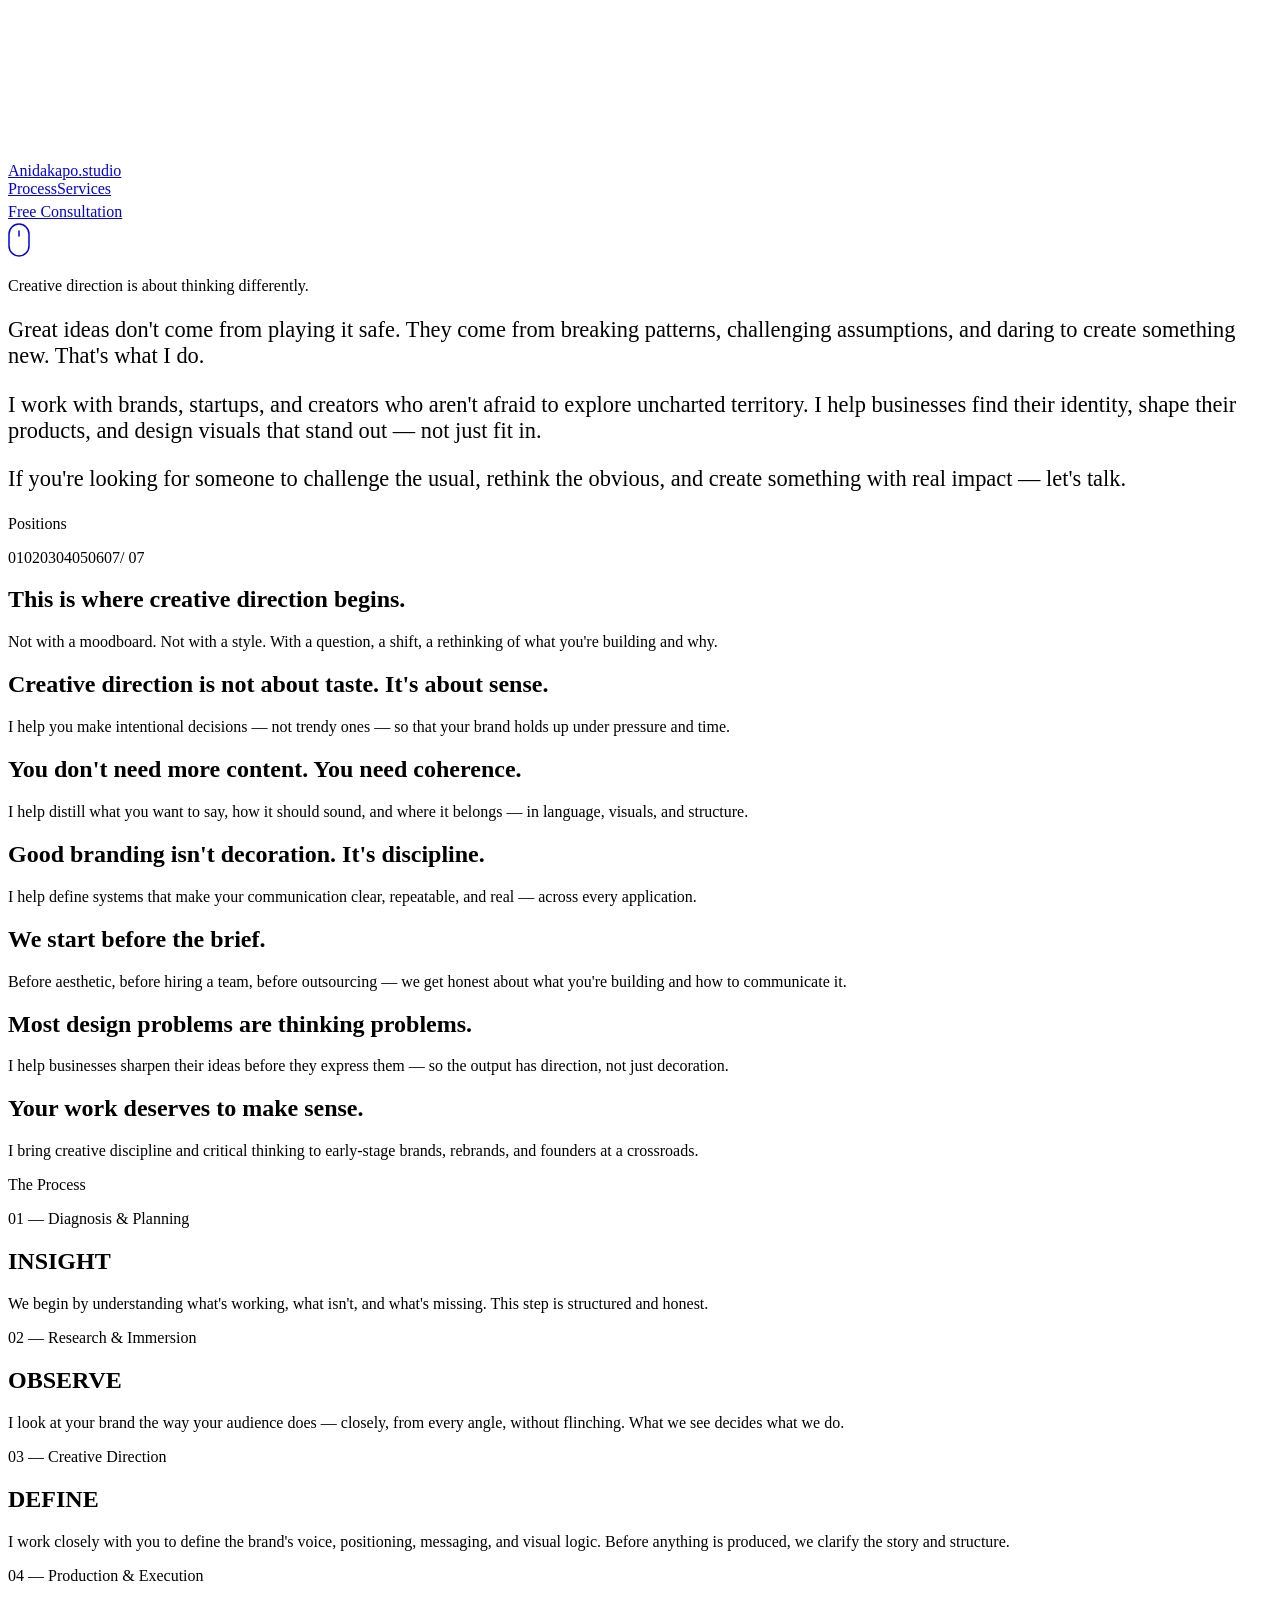
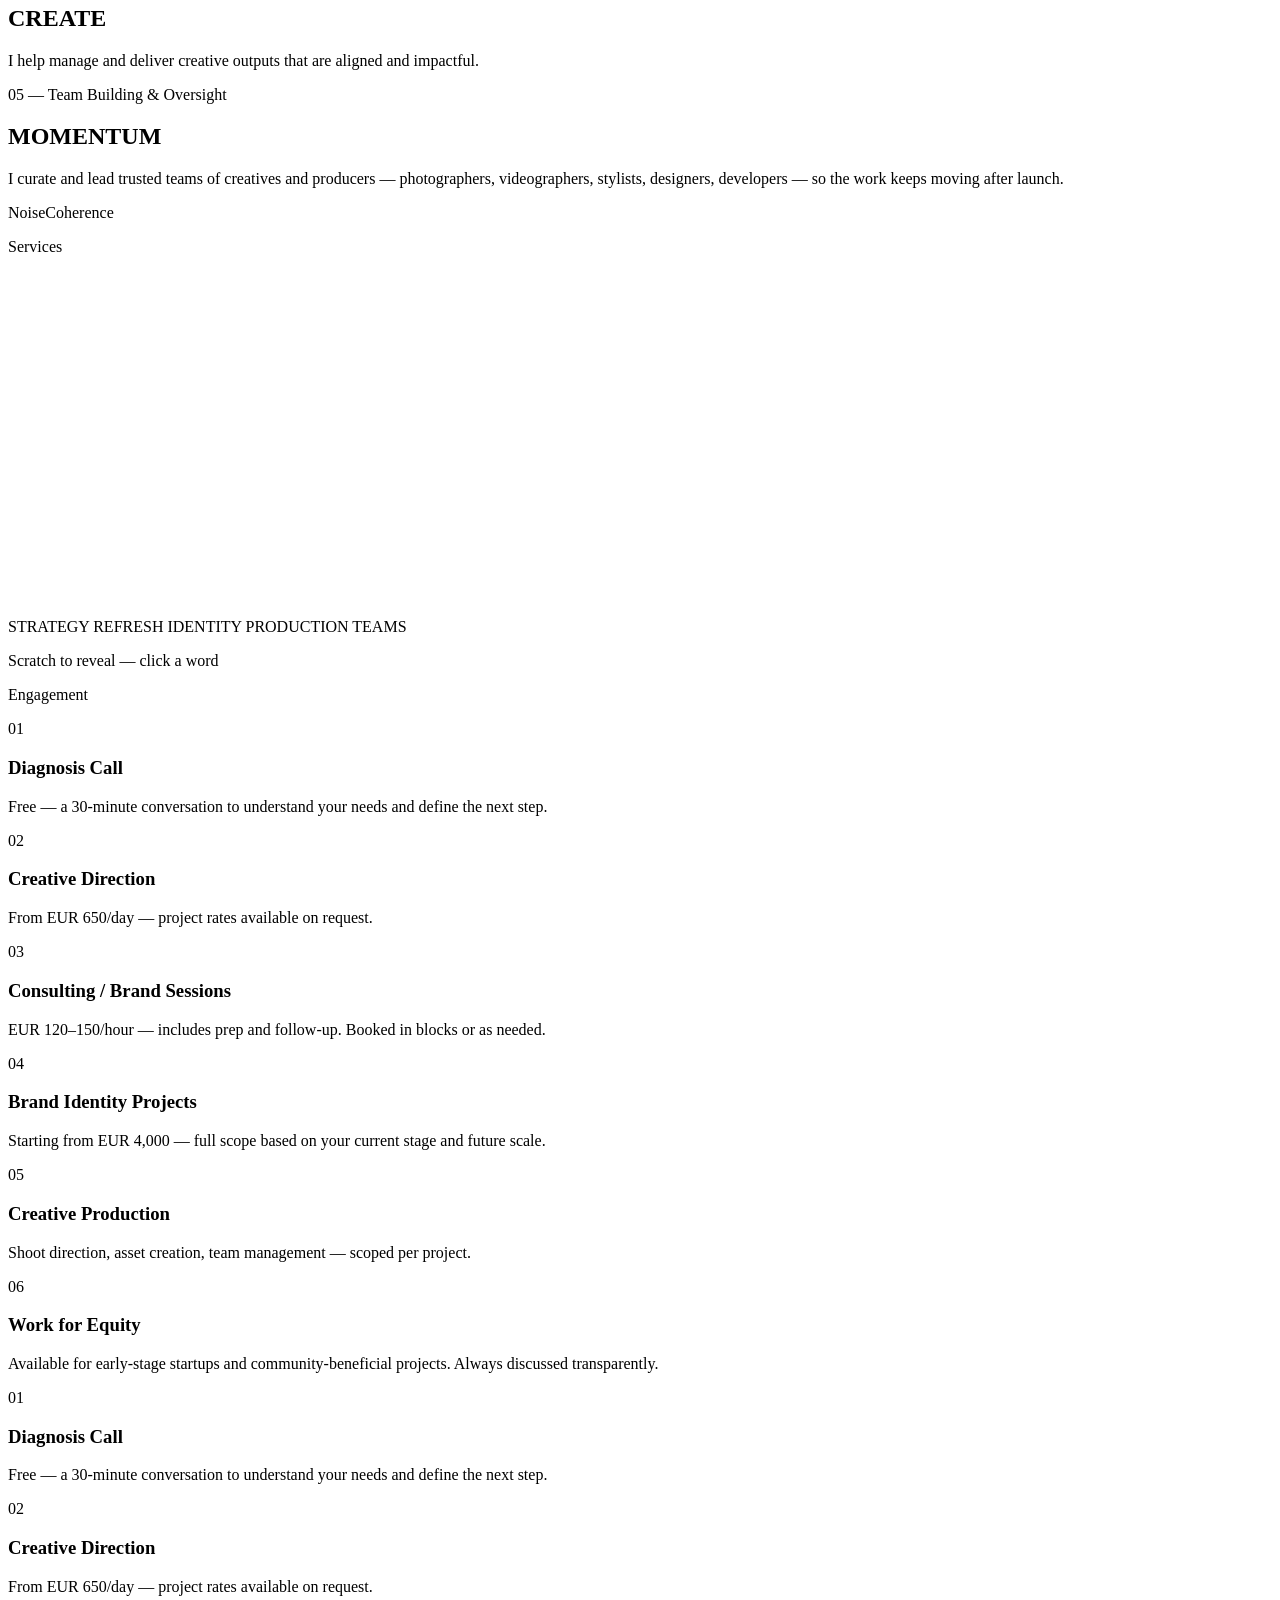
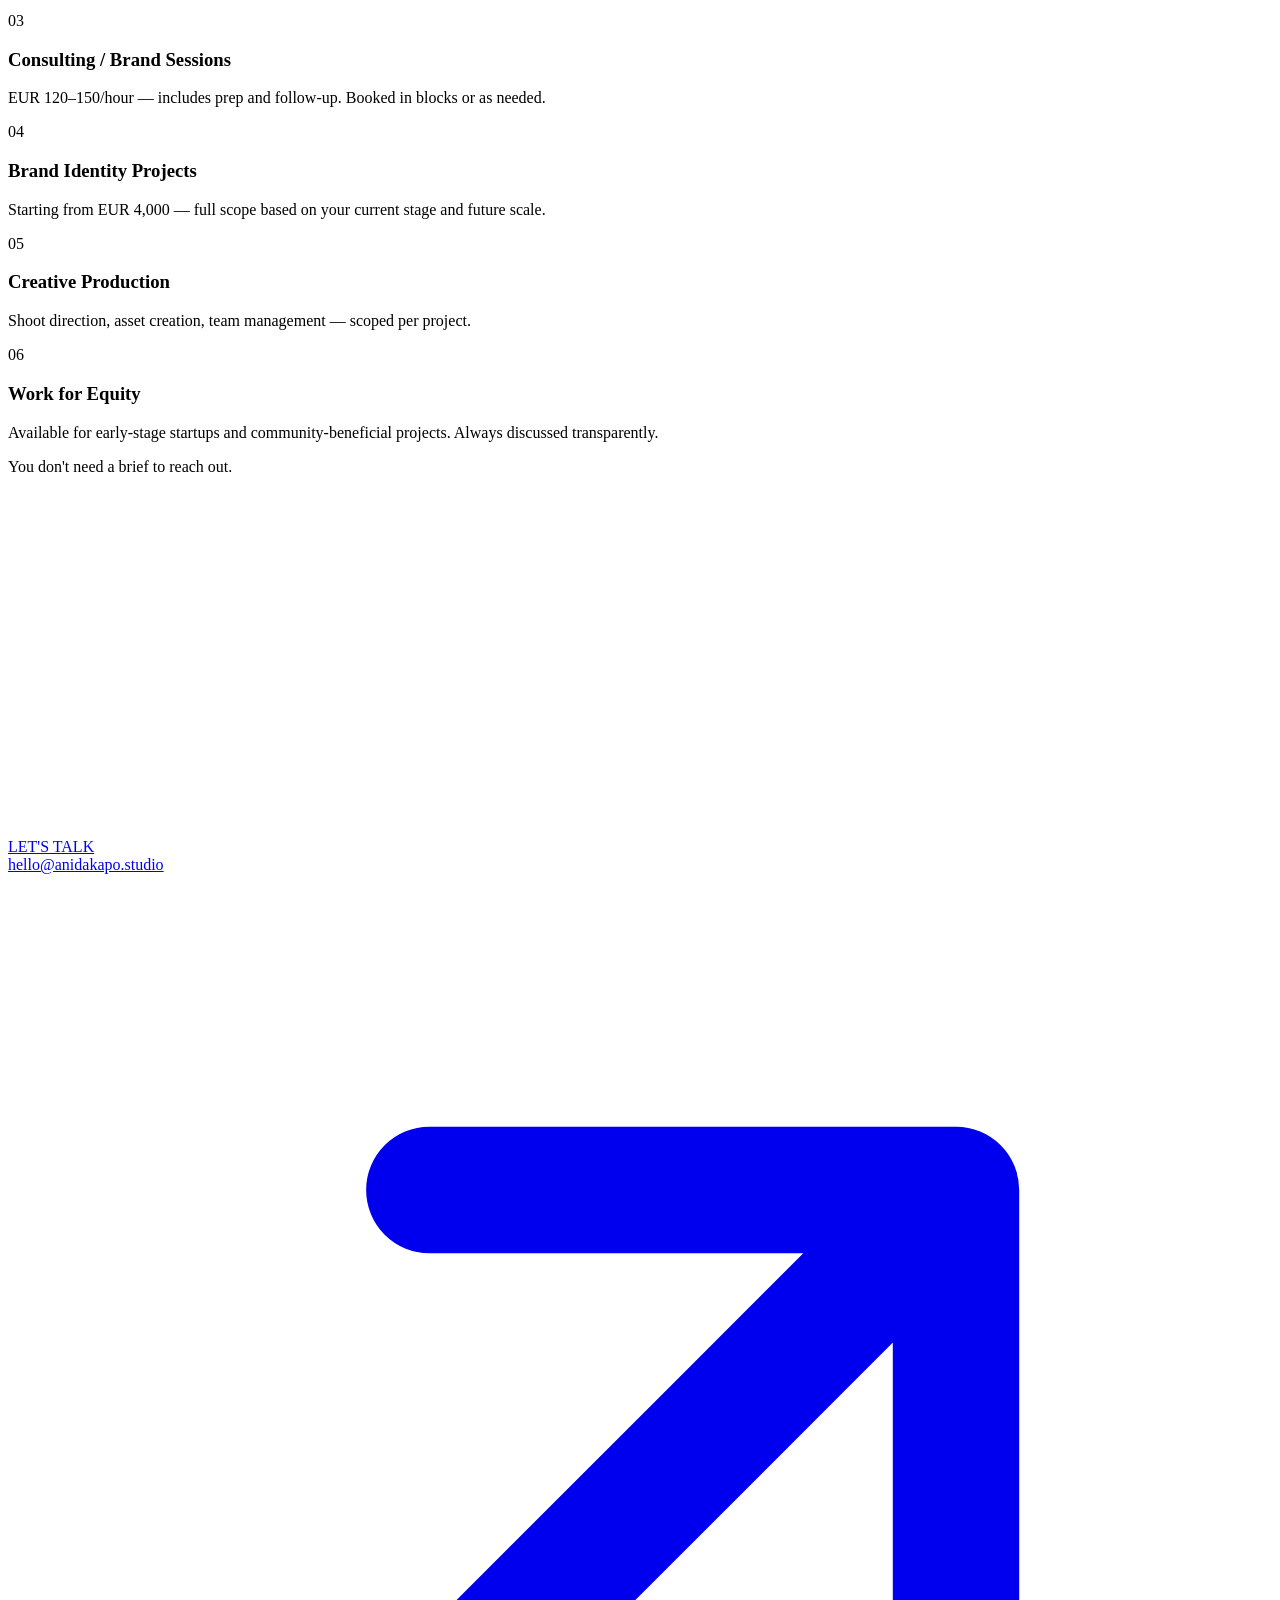
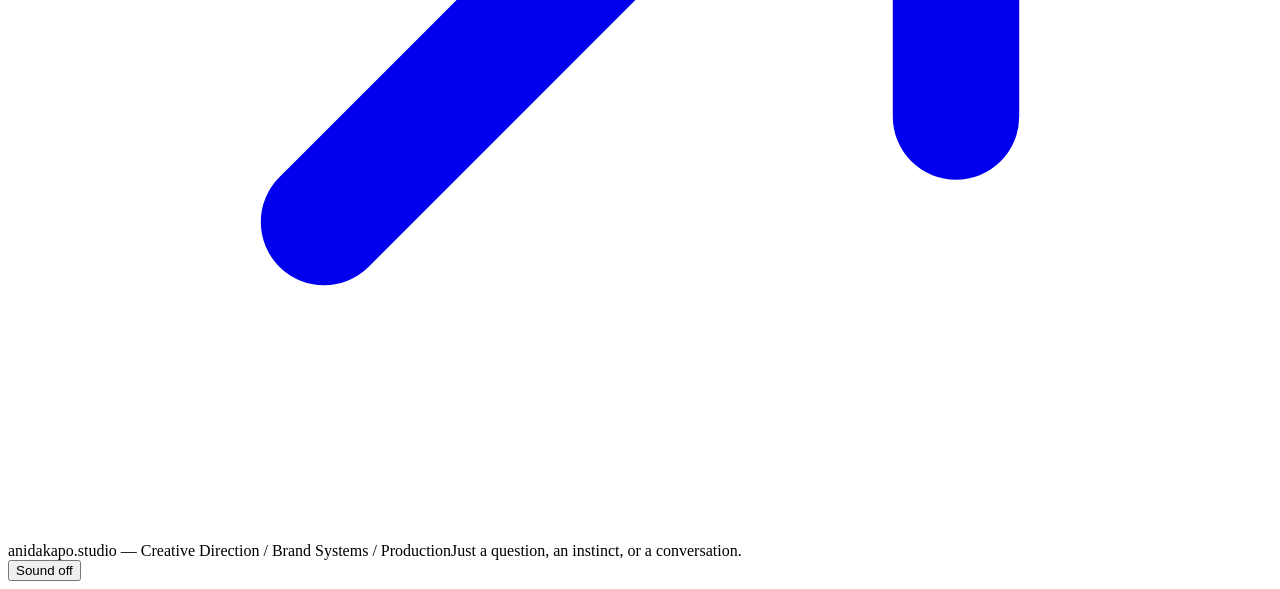
==== commit 536080b9: "Revert deploy: restore previous copy and flow Co-Authored-By: Claude Fable 5 <noreply@anthropic.com>" ====
--- a/index.html
+++ b/index.html
@@ -1 +1 @@
-<!DOCTYPE html><!--ryKxyF3Z5MBxO8IhLiOnc--><html lang="en"><head><meta charSet="utf-8"/><meta name="viewport" content="width=device-width, initial-scale=1"/><link rel="stylesheet" href="/anidakapo-studio/_next/static/css/1ad1ac58f7916d80.css" data-precedence="next"/><link rel="preload" as="script" fetchPriority="low" href="/anidakapo-studio/_next/static/chunks/webpack-f4339cee282daa3b.js"/><script src="/anidakapo-studio/_next/static/chunks/4bd1b696-c023c6e3521b1417.js" async=""></script><script src="/anidakapo-studio/_next/static/chunks/255-342babe3f8c70a88.js" async=""></script><script src="/anidakapo-studio/_next/static/chunks/main-app-b8f1613ff5b7ad41.js" async=""></script><script src="/anidakapo-studio/_next/static/chunks/bd904a5c-5f2910286cfe6d83.js" async=""></script><script src="/anidakapo-studio/_next/static/chunks/b536a0f1-eda27170b26558b6.js" async=""></script><script src="/anidakapo-studio/_next/static/chunks/c15bf2b0-52e8419f34af26ab.js" async=""></script><script src="/anidakapo-studio/_next/static/chunks/41-02280ac4cd26e298.js" async=""></script><script src="/anidakapo-studio/_next/static/chunks/16-6d6120474d399acf.js" async=""></script><script src="/anidakapo-studio/_next/static/chunks/355-f266924b1594df11.js" async=""></script><script src="/anidakapo-studio/_next/static/chunks/app/layout-51989c950285f3cc.js" async=""></script><script src="/anidakapo-studio/_next/static/chunks/app/page-8464a338967b9b8f.js" async=""></script><meta name="theme-color" content="#CBC5D5"/><title>anidakapo.studio — Creative Direction</title><meta name="description" content="Idea. Ideology. Execution. Creative direction for new brands, rebrands, and product lines inside brands that already exist. Design is the last stage."/><script src="/anidakapo-studio/_next/static/chunks/polyfills-42372ed130431b0a.js" noModule=""></script></head><body class="__variable_448052 __variable_ca117b font-text text-ink antialiased"><div hidden=""><!--$--><!--/$--></div><script>(function(){var t="light";try{var s=localStorage.getItem("theme");t=s||(window.matchMedia("(prefers-color-scheme: dark)").matches?"dark":"light");}catch(e){}document.documentElement.dataset.theme=t;var c=t==="dark"?"#0C0B10":"#CBC5D5";var m=document.querySelector('meta[name="theme-color"]');if(!m){m=document.createElement("meta");m.name="theme-color";document.head.appendChild(m);}m.content=c;})();</script><div class="fixed inset-0 -z-10" aria-hidden="true"><canvas class="h-full w-full"></canvas></div><header class="fixed inset-x-0 top-0 z-50 flex items-center justify-between px-6 py-6 md:px-10 md:py-8"><div aria-hidden="true" class="pointer-events-none absolute inset-x-0 -bottom-10 -top-px -z-10"><div class="absolute inset-0" style="backdrop-filter:blur(5px);-webkit-backdrop-filter:blur(5px);mask-image:linear-gradient(to bottom, black 0%, black 26%, transparent 62%);-webkit-mask-image:linear-gradient(to bottom, black 0%, black 26%, transparent 62%)"></div><div class="absolute inset-0" style="backdrop-filter:blur(2.5px);-webkit-backdrop-filter:blur(2.5px);mask-image:linear-gradient(to bottom, transparent 12%, black 40%, transparent 78%);-webkit-mask-image:linear-gradient(to bottom, transparent 12%, black 40%, transparent 78%)"></div><div class="absolute inset-0" style="backdrop-filter:blur(1.2px);-webkit-backdrop-filter:blur(1.2px);mask-image:linear-gradient(to bottom, transparent 46%, black 70%, transparent 93%);-webkit-mask-image:linear-gradient(to bottom, transparent 46%, black 70%, transparent 93%)"></div><div class="absolute inset-0" style="backdrop-filter:blur(0.6px);-webkit-backdrop-filter:blur(0.6px);mask-image:linear-gradient(to bottom, transparent 70%, black 88%, transparent 100%);-webkit-mask-image:linear-gradient(to bottom, transparent 70%, black 88%, transparent 100%)"></div></div><a href="#top" class="font-display text-2xl font-medium uppercase tracking-tight text-ink md:text-3xl">Anidakapo.<span class="ml-[0.12em] font-light">studio</span></a><nav class="absolute left-1/2 hidden -translate-x-1/2 items-center gap-10 md:flex"><a href="#process" class="font-text text-sm font-medium uppercase tracking-[0.06em] text-ink transition-opacity hover:opacity-60">Process</a><a href="#services" class="font-text text-sm font-medium uppercase tracking-[0.06em] text-ink transition-opacity hover:opacity-60">Services</a></nav><div class="flex items-center gap-3"><a href="#contact" class="hidden rounded-full border border-ink/60 px-6 py-2.5 font-text text-sm font-medium uppercase tracking-[0.06em] text-ink transition-colors duration-300 hover:bg-ink hover:text-[rgb(var(--bg))] md:inline-block">Diagnosis Call</a><button type="button" aria-label="Switch to dark mode" class="flex h-10 w-10 items-center justify-center rounded-full border border-ink/60 text-ink transition-colors duration-300 hover:bg-ink hover:text-[rgb(var(--bg))]" style="opacity:0;transition:opacity 0.4s"><svg width="16" height="16" viewBox="0 0 24 24" fill="none" stroke="currentColor" stroke-width="1.8" stroke-linecap="round" stroke-linejoin="round"><path d="M20.4 14.2A8.5 8.5 0 0 1 9.8 3.6a8.5 8.5 0 1 0 10.6 10.6Z"></path></svg></button></div></header><main><section id="top" class="relative flex min-h-[100svh] flex-col justify-center overflow-hidden"><div data-hero-inner="true" class="relative w-full"><div class="relative mx-auto w-[94vw]"><h1 data-hero-word="true" aria-label="Design is the last stage."><div data-audio-text="true" class="relative block w-full font-display "><span class="sr-only">DESIGN IS THE LAST STAGE.</span><canvas aria-hidden="true" class="block w-full" style="height:40vh;opacity:0"></canvas></div></h1><p data-hero-side="true" class="mt-5 max-w-[22rem] font-text text-[13px] font-medium uppercase leading-[1.45] tracking-[0.04em] text-ink md:absolute md:mt-0 md:text-sm">Idea. Ideology. Execution — in that order. Creative direction for new brands, rebrands, and product lines inside brands that already exist.</p></div></div><a data-hero-meta="true" href="#manifesto" aria-label="Scroll to content" class="absolute bottom-[5vh] left-1/2 -translate-x-1/2 text-ink/80 transition-opacity duration-300 hover:opacity-60"><svg width="22" height="34" viewBox="0 0 22 34" fill="none" stroke="currentColor" stroke-width="1.5"><rect x="1" y="1" width="20" height="32" rx="10"></rect><path data-hero-wheel="true" d="M11 8v5" stroke-linecap="round" stroke="currentColor" class="text-accent"></path></svg></a></section><section id="manifesto" class="relative flex h-[100svh] items-center justify-center overflow-hidden"><div class="relative w-[88vw] md:w-[62vw] lg:w-[54vw]"><p data-mani-kicker="true" class="mb-7 font-text text-xs font-bold uppercase tracking-[0.25em] text-ink md:mb-10">About me</p><div class="relative font-text font-bold uppercase leading-[1.5] tracking-[0.04em] text-ink" style="font-size:clamp(15px, 1.75vw, 30px)"><p aria-label="I&#x27;m a multidisciplinary creative director. I own a fashion brand, a beauty brand, and a pet brand, and I&#x27;ve worked on startup concepts that sold early — some for seven-digit figures."><span aria-hidden="true" class="inline-block whitespace-pre"><span data-char="true" class="inline">I</span><span data-char="true" class="inline">&#x27;</span><span data-char="true" class="inline">m</span> </span><span aria-hidden="true" class="inline-block whitespace-pre"><span data-char="true" class="inline">a</span> </span><span aria-hidden="true" class="inline-block whitespace-pre"><span data-char="true" class="inline">m</span><span data-char="true" class="inline">u</span><span data-char="true" class="inline">l</span><span data-char="true" class="inline">t</span><span data-char="true" class="inline">i</span><span data-char="true" class="inline">d</span><span data-char="true" class="inline">i</span><span data-char="true" class="inline">s</span><span data-char="true" class="inline">c</span><span data-char="true" class="inline">i</span><span data-char="true" class="inline">p</span><span data-char="true" class="inline">l</span><span data-char="true" class="inline">i</span><span data-char="true" class="inline">n</span><span data-char="true" class="inline">a</span><span data-char="true" class="inline">r</span><span data-char="true" class="inline">y</span> </span><span aria-hidden="true" class="inline-block whitespace-pre"><span data-char="true" class="inline">c</span><span data-char="true" class="inline">r</span><span data-char="true" class="inline">e</span><span data-char="true" class="inline">a</span><span data-char="true" class="inline">t</span><span data-char="true" class="inline">i</span><span data-char="true" class="inline">v</span><span data-char="true" class="inline">e</span> </span><span aria-hidden="true" class="inline-block whitespace-pre"><span data-char="true" class="inline">d</span><span data-char="true" class="inline">i</span><span data-char="true" class="inline">r</span><span data-char="true" class="inline">e</span><span data-char="true" class="inline">c</span><span data-char="true" class="inline">t</span><span data-char="true" class="inline">o</span><span data-char="true" class="inline">r</span><span data-char="true" class="inline">.</span> </span><span aria-hidden="true" class="inline-block whitespace-pre"><span data-char="true" class="inline">I</span> </span><span aria-hidden="true" class="inline-block whitespace-pre"><span data-char="true" class="inline">o</span><span data-char="true" class="inline">w</span><span data-char="true" class="inline">n</span> </span><span aria-hidden="true" class="inline-block whitespace-pre"><span data-char="true" class="inline">a</span> </span><span aria-hidden="true" class="inline-block whitespace-pre"><span data-char="true" class="inline">f</span><span data-char="true" class="inline">a</span><span data-char="true" class="inline">s</span><span data-char="true" class="inline">h</span><span data-char="true" class="inline">i</span><span data-char="true" class="inline">o</span><span data-char="true" class="inline">n</span> </span><span aria-hidden="true" class="inline-block whitespace-pre"><span data-char="true" class="inline">b</span><span data-char="true" class="inline">r</span><span data-char="true" class="inline">a</span><span data-char="true" class="inline">n</span><span data-char="true" class="inline">d</span><span data-char="true" class="inline">,</span> </span><span aria-hidden="true" class="inline-block whitespace-pre"><span data-char="true" class="inline">a</span> </span><span aria-hidden="true" class="inline-block whitespace-pre"><span data-char="true" class="inline">b</span><span data-char="true" class="inline">e</span><span data-char="true" class="inline">a</span><span data-char="true" class="inline">u</span><span data-char="true" class="inline">t</span><span data-char="true" class="inline">y</span> </span><span aria-hidden="true" class="inline-block whitespace-pre"><span data-char="true" class="inline">b</span><span data-char="true" class="inline">r</span><span data-char="true" class="inline">a</span><span data-char="true" class="inline">n</span><span data-char="true" class="inline">d</span><span data-char="true" class="inline">,</span> </span><span aria-hidden="true" class="inline-block whitespace-pre"><span data-char="true" class="inline">a</span><span data-char="true" class="inline">n</span><span data-char="true" class="inline">d</span> </span><span aria-hidden="true" class="inline-block whitespace-pre"><span data-char="true" class="inline">a</span> </span><span aria-hidden="true" class="inline-block whitespace-pre"><span data-char="true" class="inline">p</span><span data-char="true" class="inline">e</span><span data-char="true" class="inline">t</span> </span><span aria-hidden="true" class="inline-block whitespace-pre"><span data-char="true" class="inline">b</span><span data-char="true" class="inline">r</span><span data-char="true" class="inline">a</span><span data-char="true" class="inline">n</span><span data-char="true" class="inline">d</span><span data-char="true" class="inline">,</span> </span><span aria-hidden="true" class="inline-block whitespace-pre"><span data-char="true" class="inline">a</span><span data-char="true" class="inline">n</span><span data-char="true" class="inline">d</span> </span><span aria-hidden="true" class="inline-block whitespace-pre"><span data-char="true" class="inline">I</span><span data-char="true" class="inline">&#x27;</span><span data-char="true" class="inline">v</span><span data-char="true" class="inline">e</span> </span><span aria-hidden="true" class="inline-block whitespace-pre"><span data-char="true" class="inline">w</span><span data-char="true" class="inline">o</span><span data-char="true" class="inline">r</span><span data-char="true" class="inline">k</span><span data-char="true" class="inline">e</span><span data-char="true" class="inline">d</span> </span><span aria-hidden="true" class="inline-block whitespace-pre"><span data-char="true" class="inline">o</span><span data-char="true" class="inline">n</span> </span><span aria-hidden="true" class="inline-block whitespace-pre"><span data-char="true" class="inline">s</span><span data-char="true" class="inline">t</span><span data-char="true" class="inline">a</span><span data-char="true" class="inline">r</span><span data-char="true" class="inline">t</span><span data-char="true" class="inline">u</span><span data-char="true" class="inline">p</span> </span><span aria-hidden="true" class="inline-block whitespace-pre"><span data-char="true" class="inline">c</span><span data-char="true" class="inline">o</span><span data-char="true" class="inline">n</span><span data-char="true" class="inline">c</span><span data-char="true" class="inline">e</span><span data-char="true" class="inline">p</span><span data-char="true" class="inline">t</span><span data-char="true" class="inline">s</span> </span><span aria-hidden="true" class="inline-block whitespace-pre"><span data-char="true" class="inline">t</span><span data-char="true" class="inline">h</span><span data-char="true" class="inline">a</span><span data-char="true" class="inline">t</span> </span><span aria-hidden="true" class="inline-block whitespace-pre"><span data-char="true" class="inline">s</span><span data-char="true" class="inline">o</span><span data-char="true" class="inline">l</span><span data-char="true" class="inline">d</span> </span><span aria-hidden="true" class="inline-block whitespace-pre"><span data-char="true" class="inline">e</span><span data-char="true" class="inline">a</span><span data-char="true" class="inline">r</span><span data-char="true" class="inline">l</span><span data-char="true" class="inline">y</span> </span><span aria-hidden="true" class="inline-block whitespace-pre"><span data-char="true" class="inline">—</span> </span><span aria-hidden="true" class="inline-block whitespace-pre"><span data-char="true" class="inline">s</span><span data-char="true" class="inline">o</span><span data-char="true" class="inline">m</span><span data-char="true" class="inline">e</span> </span><span aria-hidden="true" class="inline-block whitespace-pre"><span data-char="true" class="inline">f</span><span data-char="true" class="inline">o</span><span data-char="true" class="inline">r</span> </span><span aria-hidden="true" class="inline-block whitespace-pre"><span data-char="true" class="inline">s</span><span data-char="true" class="inline">e</span><span data-char="true" class="inline">v</span><span data-char="true" class="inline">e</span><span data-char="true" class="inline">n</span><span data-char="true" class="inline">-</span><span data-char="true" class="inline">d</span><span data-char="true" class="inline">i</span><span data-char="true" class="inline">g</span><span data-char="true" class="inline">i</span><span data-char="true" class="inline">t</span> </span><span aria-hidden="true" class="inline-block whitespace-pre"><span data-char="true" class="inline">f</span><span data-char="true" class="inline">i</span><span data-char="true" class="inline">g</span><span data-char="true" class="inline">u</span><span data-char="true" class="inline">r</span><span data-char="true" class="inline">e</span><span data-char="true" class="inline">s</span><span data-char="true" class="inline">.</span></span></p><p class="mt-[1.2em]" aria-label="I taught at university for five years. I come from fashion, furniture, editorial, AI, and visual systems — more of a couture creative: I like ideas you can touch."><span aria-hidden="true" class="inline-block whitespace-pre"><span data-char="true" class="inline">I</span> </span><span aria-hidden="true" class="inline-block whitespace-pre"><span data-char="true" class="inline">t</span><span data-char="true" class="inline">a</span><span data-char="true" class="inline">u</span><span data-char="true" class="inline">g</span><span data-char="true" class="inline">h</span><span data-char="true" class="inline">t</span> </span><span aria-hidden="true" class="inline-block whitespace-pre"><span data-char="true" class="inline">a</span><span data-char="true" class="inline">t</span> </span><span aria-hidden="true" class="inline-block whitespace-pre"><span data-char="true" class="inline">u</span><span data-char="true" class="inline">n</span><span data-char="true" class="inline">i</span><span data-char="true" class="inline">v</span><span data-char="true" class="inline">e</span><span data-char="true" class="inline">r</span><span data-char="true" class="inline">s</span><span data-char="true" class="inline">i</span><span data-char="true" class="inline">t</span><span data-char="true" class="inline">y</span> </span><span aria-hidden="true" class="inline-block whitespace-pre"><span data-char="true" class="inline">f</span><span data-char="true" class="inline">o</span><span data-char="true" class="inline">r</span> </span><span aria-hidden="true" class="inline-block whitespace-pre"><span data-char="true" class="inline">f</span><span data-char="true" class="inline">i</span><span data-char="true" class="inline">v</span><span data-char="true" class="inline">e</span> </span><span aria-hidden="true" class="inline-block whitespace-pre"><span data-char="true" class="inline">y</span><span data-char="true" class="inline">e</span><span data-char="true" class="inline">a</span><span data-char="true" class="inline">r</span><span data-char="true" class="inline">s</span><span data-char="true" class="inline">.</span> </span><span aria-hidden="true" class="inline-block whitespace-pre"><span data-char="true" class="inline">I</span> </span><span aria-hidden="true" class="inline-block whitespace-pre"><span data-char="true" class="inline">c</span><span data-char="true" class="inline">o</span><span data-char="true" class="inline">m</span><span data-char="true" class="inline">e</span> </span><span aria-hidden="true" class="inline-block whitespace-pre"><span data-char="true" class="inline">f</span><span data-char="true" class="inline">r</span><span data-char="true" class="inline">o</span><span data-char="true" class="inline">m</span> </span><span aria-hidden="true" class="inline-block whitespace-pre"><span data-char="true" class="inline">f</span><span data-char="true" class="inline">a</span><span data-char="true" class="inline">s</span><span data-char="true" class="inline">h</span><span data-char="true" class="inline">i</span><span data-char="true" class="inline">o</span><span data-char="true" class="inline">n</span><span data-char="true" class="inline">,</span> </span><span aria-hidden="true" class="inline-block whitespace-pre"><span data-char="true" class="inline">f</span><span data-char="true" class="inline">u</span><span data-char="true" class="inline">r</span><span data-char="true" class="inline">n</span><span data-char="true" class="inline">i</span><span data-char="true" class="inline">t</span><span data-char="true" class="inline">u</span><span data-char="true" class="inline">r</span><span data-char="true" class="inline">e</span><span data-char="true" class="inline">,</span> </span><span aria-hidden="true" class="inline-block whitespace-pre"><span data-char="true" class="inline">e</span><span data-char="true" class="inline">d</span><span data-char="true" class="inline">i</span><span data-char="true" class="inline">t</span><span data-char="true" class="inline">o</span><span data-char="true" class="inline">r</span><span data-char="true" class="inline">i</span><span data-char="true" class="inline">a</span><span data-char="true" class="inline">l</span><span data-char="true" class="inline">,</span> </span><span aria-hidden="true" class="inline-block whitespace-pre"><span data-char="true" class="inline">A</span><span data-char="true" class="inline">I</span><span data-char="true" class="inline">,</span> </span><span aria-hidden="true" class="inline-block whitespace-pre"><span data-char="true" class="inline">a</span><span data-char="true" class="inline">n</span><span data-char="true" class="inline">d</span> </span><span aria-hidden="true" class="inline-block whitespace-pre"><span data-char="true" class="inline">v</span><span data-char="true" class="inline">i</span><span data-char="true" class="inline">s</span><span data-char="true" class="inline">u</span><span data-char="true" class="inline">a</span><span data-char="true" class="inline">l</span> </span><span aria-hidden="true" class="inline-block whitespace-pre"><span data-char="true" class="inline">s</span><span data-char="true" class="inline">y</span><span data-char="true" class="inline">s</span><span data-char="true" class="inline">t</span><span data-char="true" class="inline">e</span><span data-char="true" class="inline">m</span><span data-char="true" class="inline">s</span> </span><span aria-hidden="true" class="inline-block whitespace-pre"><span data-char="true" class="inline">—</span> </span><span aria-hidden="true" class="inline-block whitespace-pre"><span data-char="true" class="inline">m</span><span data-char="true" class="inline">o</span><span data-char="true" class="inline">r</span><span data-char="true" class="inline">e</span> </span><span aria-hidden="true" class="inline-block whitespace-pre"><span data-char="true" class="inline">o</span><span data-char="true" class="inline">f</span> </span><span aria-hidden="true" class="inline-block whitespace-pre"><span data-char="true" class="inline">a</span> </span><span aria-hidden="true" class="inline-block whitespace-pre"><span data-char="true" class="inline">c</span><span data-char="true" class="inline">o</span><span data-char="true" class="inline">u</span><span data-char="true" class="inline">t</span><span data-char="true" class="inline">u</span><span data-char="true" class="inline">r</span><span data-char="true" class="inline">e</span> </span><span aria-hidden="true" class="inline-block whitespace-pre"><span data-char="true" class="inline">c</span><span data-char="true" class="inline">r</span><span data-char="true" class="inline">e</span><span data-char="true" class="inline">a</span><span data-char="true" class="inline">t</span><span data-char="true" class="inline">i</span><span data-char="true" class="inline">v</span><span data-char="true" class="inline">e</span><span data-char="true" class="inline">:</span> </span><span aria-hidden="true" class="inline-block whitespace-pre"><span data-char="true" class="inline">I</span> </span><span aria-hidden="true" class="inline-block whitespace-pre"><span data-char="true" class="inline">l</span><span data-char="true" class="inline">i</span><span data-char="true" class="inline">k</span><span data-char="true" class="inline">e</span> </span><span aria-hidden="true" class="inline-block whitespace-pre"><span data-char="true" class="inline">i</span><span data-char="true" class="inline">d</span><span data-char="true" class="inline">e</span><span data-char="true" class="inline">a</span><span data-char="true" class="inline">s</span> </span><span aria-hidden="true" class="inline-block whitespace-pre"><span data-char="true" class="inline">y</span><span data-char="true" class="inline">o</span><span data-char="true" class="inline">u</span> </span><span aria-hidden="true" class="inline-block whitespace-pre"><span data-char="true" class="inline">c</span><span data-char="true" class="inline">a</span><span data-char="true" class="inline">n</span> </span><span aria-hidden="true" class="inline-block whitespace-pre"><span data-char="true" class="inline">t</span><span data-char="true" class="inline">o</span><span data-char="true" class="inline">u</span><span data-char="true" class="inline">c</span><span data-char="true" class="inline">h</span><span data-char="true" class="inline">.</span></span></p><p class="mt-[1.2em]" aria-label="I&#x27;m like a shrink for your brand. I help you understand who you are, then hold the work to it. CV and selected portfolio on request — with the stories behind them."><span aria-hidden="true" class="inline-block whitespace-pre"><span data-char="true" class="inline">I</span><span data-char="true" class="inline">&#x27;</span><span data-char="true" class="inline">m</span> </span><span aria-hidden="true" class="inline-block whitespace-pre"><span data-char="true" class="inline">l</span><span data-char="true" class="inline">i</span><span data-char="true" class="inline">k</span><span data-char="true" class="inline">e</span> </span><span aria-hidden="true" class="inline-block whitespace-pre"><span data-char="true" class="inline">a</span> </span><span aria-hidden="true" class="inline-block whitespace-pre"><span data-char="true" class="inline">s</span><span data-char="true" class="inline">h</span><span data-char="true" class="inline">r</span><span data-char="true" class="inline">i</span><span data-char="true" class="inline">n</span><span data-char="true" class="inline">k</span> </span><span aria-hidden="true" class="inline-block whitespace-pre"><span data-char="true" class="inline">f</span><span data-char="true" class="inline">o</span><span data-char="true" class="inline">r</span> </span><span aria-hidden="true" class="inline-block whitespace-pre"><span data-char="true" class="inline">y</span><span data-char="true" class="inline">o</span><span data-char="true" class="inline">u</span><span data-char="true" class="inline">r</span> </span><span aria-hidden="true" class="inline-block whitespace-pre"><span data-char="true" class="inline">b</span><span data-char="true" class="inline">r</span><span data-char="true" class="inline">a</span><span data-char="true" class="inline">n</span><span data-char="true" class="inline">d</span><span data-char="true" class="inline">.</span> </span><span aria-hidden="true" class="inline-block whitespace-pre"><span data-char="true" class="inline">I</span> </span><span aria-hidden="true" class="inline-block whitespace-pre"><span data-char="true" class="inline">h</span><span data-char="true" class="inline">e</span><span data-char="true" class="inline">l</span><span data-char="true" class="inline">p</span> </span><span aria-hidden="true" class="inline-block whitespace-pre"><span data-char="true" class="inline">y</span><span data-char="true" class="inline">o</span><span data-char="true" class="inline">u</span> </span><span aria-hidden="true" class="inline-block whitespace-pre"><span data-char="true" class="inline">u</span><span data-char="true" class="inline">n</span><span data-char="true" class="inline">d</span><span data-char="true" class="inline">e</span><span data-char="true" class="inline">r</span><span data-char="true" class="inline">s</span><span data-char="true" class="inline">t</span><span data-char="true" class="inline">a</span><span data-char="true" class="inline">n</span><span data-char="true" class="inline">d</span> </span><span aria-hidden="true" class="inline-block whitespace-pre"><span data-char="true" class="inline">w</span><span data-char="true" class="inline">h</span><span data-char="true" class="inline">o</span> </span><span aria-hidden="true" class="inline-block whitespace-pre"><span data-char="true" class="inline">y</span><span data-char="true" class="inline">o</span><span data-char="true" class="inline">u</span> </span><span aria-hidden="true" class="inline-block whitespace-pre"><span data-char="true" class="inline">a</span><span data-char="true" class="inline">r</span><span data-char="true" class="inline">e</span><span data-char="true" class="inline">,</span> </span><span aria-hidden="true" class="inline-block whitespace-pre"><span data-char="true" class="inline">t</span><span data-char="true" class="inline">h</span><span data-char="true" class="inline">e</span><span data-char="true" class="inline">n</span> </span><span aria-hidden="true" class="inline-block whitespace-pre"><span data-char="true" class="inline">h</span><span data-char="true" class="inline">o</span><span data-char="true" class="inline">l</span><span data-char="true" class="inline">d</span> </span><span aria-hidden="true" class="inline-block whitespace-pre"><span data-char="true" class="inline">t</span><span data-char="true" class="inline">h</span><span data-char="true" class="inline">e</span> </span><span aria-hidden="true" class="inline-block whitespace-pre"><span data-char="true" class="inline">w</span><span data-char="true" class="inline">o</span><span data-char="true" class="inline">r</span><span data-char="true" class="inline">k</span> </span><span aria-hidden="true" class="inline-block whitespace-pre"><span data-char="true" class="inline">t</span><span data-char="true" class="inline">o</span> </span><span aria-hidden="true" class="inline-block whitespace-pre"><span data-char="true" class="inline">i</span><span data-char="true" class="inline">t</span><span data-char="true" class="inline">.</span> </span><span aria-hidden="true" class="inline-block whitespace-pre"><span data-char="true" class="inline">C</span><span data-char="true" class="inline">V</span> </span><span aria-hidden="true" class="inline-block whitespace-pre"><span data-char="true" class="inline">a</span><span data-char="true" class="inline">n</span><span data-char="true" class="inline">d</span> </span><span aria-hidden="true" class="inline-block whitespace-pre"><span data-char="true" class="inline">s</span><span data-char="true" class="inline">e</span><span data-char="true" class="inline">l</span><span data-char="true" class="inline">e</span><span data-char="true" class="inline">c</span><span data-char="true" class="inline">t</span><span data-char="true" class="inline">e</span><span data-char="true" class="inline">d</span> </span><span aria-hidden="true" class="inline-block whitespace-pre"><span data-char="true" class="inline">p</span><span data-char="true" class="inline">o</span><span data-char="true" class="inline">r</span><span data-char="true" class="inline">t</span><span data-char="true" class="inline">f</span><span data-char="true" class="inline">o</span><span data-char="true" class="inline">l</span><span data-char="true" class="inline">i</span><span data-char="true" class="inline">o</span> </span><span aria-hidden="true" class="inline-block whitespace-pre"><span data-char="true" class="inline">o</span><span data-char="true" class="inline">n</span> </span><span aria-hidden="true" class="inline-block whitespace-pre"><span data-char="true" class="inline">r</span><span data-char="true" class="inline">e</span><span data-char="true" class="inline">q</span><span data-char="true" class="inline">u</span><span data-char="true" class="inline">e</span><span data-char="true" class="inline">s</span><span data-char="true" class="inline">t</span> </span><span aria-hidden="true" class="inline-block whitespace-pre"><span data-char="true" class="inline">—</span> </span><span aria-hidden="true" class="inline-block whitespace-pre"><span data-char="true" class="inline">w</span><span data-char="true" class="inline">i</span><span data-char="true" class="inline">t</span><span data-char="true" class="inline">h</span> </span><span aria-hidden="true" class="inline-block whitespace-pre"><span data-char="true" class="inline">t</span><span data-char="true" class="inline">h</span><span data-char="true" class="inline">e</span> </span><span aria-hidden="true" class="inline-block whitespace-pre"><span data-char="true" class="inline">s</span><span data-char="true" class="inline">t</span><span data-char="true" class="inline">o</span><span data-char="true" class="inline">r</span><span data-char="true" class="inline">i</span><span data-char="true" class="inline">e</span><span data-char="true" class="inline">s</span> </span><span aria-hidden="true" class="inline-block whitespace-pre"><span data-char="true" class="inline">b</span><span data-char="true" class="inline">e</span><span data-char="true" class="inline">h</span><span data-char="true" class="inline">i</span><span data-char="true" class="inline">n</span><span data-char="true" class="inline">d</span> </span><span aria-hidden="true" class="inline-block whitespace-pre"><span data-char="true" class="inline">t</span><span data-char="true" class="inline">h</span><span data-char="true" class="inline">e</span><span data-char="true" class="inline">m</span><span data-char="true" class="inline">.</span></span></p><span aria-hidden="true" class="absolute w-[0.5em] animate-[caret-blink_1.1s_steps(1)_infinite] bg-accent"></span></div></div></section><section class="relative flex h-[100svh] items-center overflow-hidden"><p class="absolute left-6 top-[13vh] font-text text-xs font-bold uppercase tracking-[0.25em] text-ink md:left-10">How I work</p><div class="absolute bottom-10 left-6 flex items-baseline gap-1 font-text text-sm font-bold text-ink md:left-10"><span class="block h-[1.2em] overflow-hidden"><span data-st-index="true" class="block leading-[1.2]"><span class="block">0<!-- -->1</span><span class="block">0<!-- -->2</span><span class="block">0<!-- -->3</span><span class="block">0<!-- -->4</span><span class="block">0<!-- -->5</span><span class="block">0<!-- -->6</span><span class="block">0<!-- -->7</span></span></span><span class="text-ink/50">/ 0<!-- -->7</span></div><div class="absolute right-6 top-1/2 h-[40vh] w-px -translate-y-1/2 bg-ink/15 md:right-10"><div data-st-progress="true" class="h-full w-full origin-top bg-ink"></div></div><div class="relative mx-auto w-full max-w-6xl px-6 md:px-10"><div data-st="true" class="relative"><h2 data-st-h="true" class="font-display text-4xl font-medium leading-[1.04] tracking-tight text-ink md:text-6xl lg:text-7xl" style="perspective:900px">Before expression comes intention.</h2><p data-st-sub="true" class="ml-auto mt-8 max-w-md font-text text-base leading-relaxed text-ink/80 md:text-lg">We start before the brief — before the logo, before the moodboard — with what you&#x27;re building and why you need it.</p></div><div data-st="true" class="absolute inset-x-6 top-1/2 -translate-y-1/2 md:inset-x-10"><h2 data-st-h="true" class="font-display text-4xl font-medium leading-[1.04] tracking-tight text-ink md:text-6xl lg:text-7xl" style="perspective:900px">Naming is more important than the logo.</h2><p data-st-sub="true" class="ml-auto mt-8 max-w-md font-text text-base leading-relaxed text-ink/80 md:text-lg">The name is the first decision people repeat. Get it right and the design has somewhere to live.</p></div><div data-st="true" class="absolute inset-x-6 top-1/2 -translate-y-1/2 md:inset-x-10"><h2 data-st-h="true" class="font-display text-4xl font-medium leading-[1.04] tracking-tight text-ink md:text-6xl lg:text-7xl" style="perspective:900px">Taste changes. Sense holds.</h2><p data-st-sub="true" class="ml-auto mt-8 max-w-md font-text text-base leading-relaxed text-ink/80 md:text-lg">Big brands facelift their design constantly. What never changes is the core — that&#x27;s the part I make sure you have.</p></div><div data-st="true" class="absolute inset-x-6 top-1/2 -translate-y-1/2 md:inset-x-10"><h2 data-st-h="true" class="font-display text-4xl font-medium leading-[1.04] tracking-tight text-ink md:text-6xl lg:text-7xl" style="perspective:900px">If you always choose like everyone else, you&#x27;ll always get what everyone gets.</h2><p data-st-sub="true" class="ml-auto mt-8 max-w-md font-text text-base leading-relaxed text-ink/80 md:text-lg">Different isn&#x27;t eccentric. It&#x27;s knowing exactly why you&#x27;re not doing what the others do.</p></div><div data-st="true" class="absolute inset-x-6 top-1/2 -translate-y-1/2 md:inset-x-10"><h2 data-st-h="true" class="font-display text-4xl font-medium leading-[1.04] tracking-tight text-ink md:text-6xl lg:text-7xl" style="perspective:900px">I point out the less obvious and make it obvious.</h2><p data-st-sub="true" class="ml-auto mt-8 max-w-md font-text text-base leading-relaxed text-ink/80 md:text-lg">A jewelry brand came to me for direction. They left as a bag brand — they collected bags, knew bags, loved bags. They just couldn&#x27;t see it yet.</p></div><div data-st="true" class="absolute inset-x-6 top-1/2 -translate-y-1/2 md:inset-x-10"><h2 data-st-h="true" class="font-display text-4xl font-medium leading-[1.04] tracking-tight text-ink md:text-6xl lg:text-7xl" style="perspective:900px">Most brands aren&#x27;t missing content. They&#x27;re missing a center.</h2><p data-st-sub="true" class="ml-auto mt-8 max-w-md font-text text-base leading-relaxed text-ink/80 md:text-lg">One idea, held. That&#x27;s what keeps a feed, a shop, a space from falling apart.</p></div><div data-st="true" class="absolute inset-x-6 top-1/2 -translate-y-1/2 md:inset-x-10"><h2 data-st-h="true" class="font-display text-4xl font-medium leading-[1.04] tracking-tight text-ink md:text-6xl lg:text-7xl" style="perspective:900px">What I work on.</h2><p data-st-sub="true" class="ml-auto mt-8 max-w-md font-text text-base leading-relaxed text-ink/80 md:text-lg">New brands. Rebrands and modernizing. A single product line inside a brand that already exists. A restaurant, a pet brand, a flower shop, a dental practice, a hotel lobby. If there&#x27;s a real idea in it, I&#x27;ll work on it.</p></div></div></section><section id="process" class="relative h-[100svh] overflow-hidden"><p class="absolute left-6 top-[12vh] z-10 font-text text-xs font-bold uppercase tracking-[0.25em] text-ink md:left-10">The Process</p><div data-proc-pane="true" class="absolute inset-0 z-10 flex items-center justify-center px-6"><div data-audio-text="true" class="w-full max-w-4xl text-center"><p data-proc-k="true" class="font-text text-xs font-bold uppercase tracking-[0.3em] text-accent">01<!-- --> — <!-- -->The first thought</p><h2 data-proc-h="true" class="mt-5 font-display text-6xl font-medium uppercase leading-[0.95] tracking-tight text-ink md:text-[13vh]" style="perspective:900px">IDEA</h2><p data-proc-sub="true" class="mx-auto mt-7 max-w-md font-text text-sm leading-relaxed text-ink/80 md:text-base">Every brand starts as a need — something you want because it&#x27;s already a part of you. I help you give birth to that idea and say it out loud.</p></div></div><div data-proc-pane="true" class="absolute inset-0 z-10 flex items-center justify-center px-6"><div data-audio-text="true" class="w-full max-w-4xl text-center"><p data-proc-k="true" class="font-text text-xs font-bold uppercase tracking-[0.3em] text-accent">02<!-- --> — <!-- -->The core that doesn&#x27;t change</p><h2 data-proc-h="true" class="mt-5 font-display text-6xl font-medium uppercase leading-[0.95] tracking-tight text-ink md:text-[13vh]" style="perspective:900px">IDEOLOGY</h2><p data-proc-sub="true" class="mx-auto mt-7 max-w-md font-text text-sm leading-relaxed text-ink/80 md:text-base">Ideology means what your brand stands for — the part that stays when the design gets its next facelift. We name your core, and everything else gets decided from it.</p></div></div><div data-proc-pane="true" class="absolute inset-0 z-10 flex items-center justify-center px-6"><div data-audio-text="true" class="w-full max-w-4xl text-center"><p data-proc-k="true" class="font-text text-xs font-bold uppercase tracking-[0.3em] text-accent">03<!-- --> — <!-- -->Design comes last</p><h2 data-proc-h="true" class="mt-5 font-display text-6xl font-medium uppercase leading-[0.95] tracking-tight text-ink md:text-[13vh]" style="perspective:900px">EXECUTION</h2><p data-proc-sub="true" class="mx-auto mt-7 max-w-md font-text text-sm leading-relaxed text-ink/80 md:text-base">Now the visible part: naming, identity, production — directed by the ideology, built with people I trust. Creative direction gets you started. Creative production gets you seen.</p></div></div><div class="absolute bottom-10 left-1/2 w-[62vw] -translate-x-1/2 md:w-[30vw]"><div class="mb-2 flex justify-between font-text text-[10px] font-bold uppercase tracking-[0.2em] text-ink/60"><span>Idea</span><span>Execution</span></div><div class="h-px bg-ink/20"><div data-proc-meter="true" class="h-full w-full origin-left scale-x-0 bg-ink"></div></div></div></section><section id="services" class="relative flex h-[100svh] items-center overflow-hidden"><span data-ink-font="true" aria-hidden="true" class="sr-only font-display"></span><p class="absolute left-6 top-[12vh] z-10 font-text text-xs font-bold uppercase tracking-[0.25em] text-ink md:left-10">Ways to work together</p><div class="w-full px-6 md:px-10"><div data-audio-text="true" class="relative block w-full font-display "><span class="sr-only">CREATION REBRAND PRODUCT LINE ADVISORY PRODUCTION</span><canvas aria-hidden="true" class="block w-full" style="height:40vh;opacity:0"></canvas></div><p class="pointer-events-none absolute bottom-10 left-1/2 -translate-x-1/2 font-text text-xs uppercase tracking-[0.2em] text-ink/50">Scratch to reveal — click a word</p></div></section><section id="contact" class="flex min-h-[90svh] flex-col justify-between px-4 pb-8 pt-32 md:px-6 md:pt-40"><div><p data-cta-meta="true" class="mb-6 font-text text-xs font-bold uppercase tracking-[0.25em] text-ink">You don&#x27;t need a brief to reach out.</p><a href="mailto:hello@anidakapo.studio" class="block" data-cta-word="true"><div data-audio-text="true" class="relative block w-full font-display "><span class="sr-only">LET&#x27;S TALK</span><canvas aria-hidden="true" class="block w-full" style="height:40vh;opacity:0"></canvas></div></a><a data-cta-meta="true" href="mailto:hello@anidakapo.studio" class="group mt-8 inline-block border-b border-ink pb-1 font-display text-xl font-medium tracking-tight text-ink transition-opacity hover:opacity-60 md:text-3xl">hello@anidakapo.studio<svg aria-hidden="true" class="mb-[0.3em] ml-[0.35em] inline-block h-[0.55em] w-[0.55em] text-accent transition-transform duration-300 ease-out group-hover:translate-x-[0.15em] group-hover:-translate-y-[0.15em]" viewBox="0 0 24 24" fill="none" stroke="currentColor" stroke-width="2.4" stroke-linecap="round" stroke-linejoin="round"><path d="M6 18 18 6M8 6h10v10"></path></svg></a></div><footer data-cta-meta="true" class="mt-24 flex flex-col gap-2 border-t border-ink/25 pt-5 font-text text-xs text-ink/60 md:flex-row md:items-center md:justify-between"><span>anidakapo.studio — Creative Direction</span><span>Just a question, an instinct, or a conversation.</span></footer></section></main><!--$--><!--/$--><div class="cursor" aria-hidden="true"><span class="cursor_top"></span><span class="cursor_bottom"></span><span class="cursor_left"></span><span class="cursor_right"></span></div><button type="button" aria-pressed="false" data-sound-state="off" class="fixed bottom-6 right-6 z-50 font-text text-[10px] font-bold uppercase tracking-[0.25em] text-ink/60 transition-colors hover:text-ink md:right-10">Sound <!-- -->off</button><script src="/anidakapo-studio/_next/static/chunks/webpack-f4339cee282daa3b.js" id="_R_" async=""></script><script>(self.__next_f=self.__next_f||[]).push([0])</script><script>self.__next_f.push([1,"1:\"$Sreact.fragment\"\n2:I[6849,[\"831\",\"static/chunks/bd904a5c-5f2910286cfe6d83.js\",\"367\",\"static/chunks/b536a0f1-eda27170b26558b6.js\",\"592\",\"static/chunks/c15bf2b0-52e8419f34af26ab.js\",\"41\",\"static/chunks/41-02280ac4cd26e298.js\",\"16\",\"static/chunks/16-6d6120474d399acf.js\",\"355\",\"static/chunks/355-f266924b1594df11.js\",\"177\",\"static/chunks/app/layout-51989c950285f3cc.js\"],\"default\"]\n3:I[8360,[\"831\",\"static/chunks/bd904a5c-5f2910286cfe6d83.js\",\"367\",\"static/chunks/b536a0f1-eda27170b26558b6.js\",\"592\",\"static/chunks/c15bf2b0-52e8419f34af26ab.js\",\"41\",\"static/chunks/41-02280ac4cd26e298.js\",\"16\",\"static/chunks/16-6d6120474d399acf.js\",\"355\",\"static/chunks/355-f266924b1594df11.js\",\"177\",\"static/chunks/app/layout-51989c950285f3cc.js\"],\"default\"]\n4:I[9196,[\"831\",\"static/chunks/bd904a5c-5f2910286cfe6d83.js\",\"367\",\"static/chunks/b536a0f1-eda27170b26558b6.js\",\"592\",\"static/chunks/c15bf2b0-52e8419f34af26ab.js\",\"41\",\"static/chunks/41-02280ac4cd26e298.js\",\"16\",\"static/chunks/16-6d6120474d399acf.js\",\"355\",\"static/chunks/355-f266924b1594df11.js\",\"177\",\"static/chunks/app/layout-51989c950285f3cc.js\"],\"default\"]\n5:I[9766,[],\"\"]\n6:I[8924,[],\"\"]\nc:I[7150,[],\"\"]\n:HL[\"/anidakapo-studio/_next/static/css/1ad1ac58f7916d80.css\",\"style\"]\n"])</script><script>self.__next_f.push([1,"0:{\"P\":null,\"b\":\"ryKxyF3Z5MBxO8IhLiOnc\",\"p\":\"/anidakapo-studio\",\"c\":[\"\",\"\"],\"i\":false,\"f\":[[[\"\",{\"children\":[\"__PAGE__\",{}]},\"$undefined\",\"$undefined\",true],[\"\",[\"$\",\"$1\",\"c\",{\"children\":[[[\"$\",\"link\",\"0\",{\"rel\":\"stylesheet\",\"href\":\"/anidakapo-studio/_next/static/css/1ad1ac58f7916d80.css\",\"precedence\":\"next\",\"crossOrigin\":\"$undefined\",\"nonce\":\"$undefined\"}]],[\"$\",\"html\",null,{\"lang\":\"en\",\"suppressHydrationWarning\":true,\"children\":[\"$\",\"body\",null,{\"className\":\"__variable_448052 __variable_ca117b font-text text-ink antialiased\",\"children\":[[\"$\",\"script\",null,{\"dangerouslySetInnerHTML\":{\"__html\":\"(function(){var t=\\\"light\\\";try{var s=localStorage.getItem(\\\"theme\\\");t=s||(window.matchMedia(\\\"(prefers-color-scheme: dark)\\\").matches?\\\"dark\\\":\\\"light\\\");}catch(e){}document.documentElement.dataset.theme=t;var c=t===\\\"dark\\\"?\\\"#0C0B10\\\":\\\"#CBC5D5\\\";var m=document.querySelector('meta[name=\\\"theme-color\\\"]');if(!m){m=document.createElement(\\\"meta\\\");m.name=\\\"theme-color\\\";document.head.appendChild(m);}m.content=c;})();\"}}],[\"$\",\"$L2\",null,{}],[\"$\",\"$L3\",null,{}],[\"$\",\"header\",null,{\"className\":\"fixed inset-x-0 top-0 z-50 flex items-center justify-between px-6 py-6 md:px-10 md:py-8\",\"children\":[[\"$\",\"div\",null,{\"aria-hidden\":true,\"className\":\"pointer-events-none absolute inset-x-0 -bottom-10 -top-px -z-10\",\"children\":[[\"$\",\"div\",\"0\",{\"className\":\"absolute inset-0\",\"style\":{\"backdropFilter\":\"blur(5px)\",\"WebkitBackdropFilter\":\"blur(5px)\",\"maskImage\":\"linear-gradient(to bottom, black 0%, black 26%, transparent 62%)\",\"WebkitMaskImage\":\"linear-gradient(to bottom, black 0%, black 26%, transparent 62%)\"}}],[\"$\",\"div\",\"1\",{\"className\":\"absolute inset-0\",\"style\":{\"backdropFilter\":\"blur(2.5px)\",\"WebkitBackdropFilter\":\"blur(2.5px)\",\"maskImage\":\"linear-gradient(to bottom, transparent 12%, black 40%, transparent 78%)\",\"WebkitMaskImage\":\"linear-gradient(to bottom, transparent 12%, black 40%, transparent 78%)\"}}],[\"$\",\"div\",\"2\",{\"className\":\"absolute inset-0\",\"style\":{\"backdropFilter\":\"blur(1.2px)\",\"WebkitBackdropFilter\":\"blur(1.2px)\",\"maskImage\":\"linear-gradient(to bottom, transparent 46%, black 70%, transparent 93%)\",\"WebkitMaskImage\":\"linear-gradient(to bottom, transparent 46%, black 70%, transparent 93%)\"}}],[\"$\",\"div\",\"3\",{\"className\":\"absolute inset-0\",\"style\":{\"backdropFilter\":\"blur(0.6px)\",\"WebkitBackdropFilter\":\"blur(0.6px)\",\"maskImage\":\"linear-gradient(to bottom, transparent 70%, black 88%, transparent 100%)\",\"WebkitMaskImage\":\"linear-gradient(to bottom, transparent 70%, black 88%, transparent 100%)\"}}]]}],[\"$\",\"a\",null,{\"href\":\"#top\",\"className\":\"font-display text-2xl font-medium uppercase tracking-tight text-ink md:text-3xl\",\"children\":[\"Anidakapo.\",[\"$\",\"span\",null,{\"className\":\"ml-[0.12em] font-light\",\"children\":\"studio\"}]]}],[\"$\",\"nav\",null,{\"className\":\"absolute left-1/2 hidden -translate-x-1/2 items-center gap-10 md:flex\",\"children\":[[\"$\",\"a\",null,{\"href\":\"#process\",\"className\":\"font-text text-sm font-medium uppercase tracking-[0.06em] text-ink transition-opacity hover:opacity-60\",\"children\":\"Process\"}],[\"$\",\"a\",null,{\"href\":\"#services\",\"className\":\"font-text text-sm font-medium uppercase tracking-[0.06em] text-ink transition-opacity hover:opacity-60\",\"children\":\"Services\"}]]}],[\"$\",\"div\",null,{\"className\":\"flex items-center gap-3\",\"children\":[[\"$\",\"a\",null,{\"href\":\"#contact\",\"className\":\"hidden rounded-full border border-ink/60 px-6 py-2.5 font-text text-sm font-medium uppercase tracking-[0.06em] text-ink transition-colors duration-300 hover:bg-ink hover:text-[rgb(var(--bg))] md:inline-block\",\"children\":\"Diagnosis Call\"}],[\"$\",\"$L4\",null,{}]]}]]}],[\"$\",\"$L5\",null,{\"parallelRouterKey\":\"children\",\"error\":\"$undefined\",\"errorStyles\":\"$undefined\",\"errorScripts\":\"$undefined\",\"template\":[\"$\",\"$L6\",null,{}],\"templateStyles\":\"$undefined\",\"templateScripts\":\"$undefined\",\"notFound\":[[[\"$\",\"title\",null,{\"children\":\"404: This page could not be found.\"}],[\"$\",\"div\",null,{\"style\":{\"fontFamily\":\"system-ui,\\\"Segoe UI\\\",Roboto,Helvetica,Arial,sans-serif,\\\"Apple Color Emoji\\\",\\\"Segoe UI Emoji\\\"\",\"height\":\"100vh\",\"textAlign\":\"center\",\"display\":\"flex\",\"flexDirection\":\"column\",\"alignItems\":\"center\",\"justifyContent\":\"center\"},\"children\":\"$L7\"}]],[]],\"forbidden\":\"$undefined\",\"unauthorized\":\"$undefined\"}],\"$L8\",\"$L9\"]}]}]]}],{\"children\":[\"__PAGE__\",\"$La\",{},null,false]},null,false],\"$Lb\",false]],\"m\":\"$undefined\",\"G\":[\"$c\",[]],\"s\":false,\"S\":true}\n"])</script><script>self.__next_f.push([1,"d:I[6954,[\"831\",\"static/chunks/bd904a5c-5f2910286cfe6d83.js\",\"367\",\"static/chunks/b536a0f1-eda27170b26558b6.js\",\"592\",\"static/chunks/c15bf2b0-52e8419f34af26ab.js\",\"41\",\"static/chunks/41-02280ac4cd26e298.js\",\"16\",\"static/chunks/16-6d6120474d399acf.js\",\"355\",\"static/chunks/355-f266924b1594df11.js\",\"177\",\"static/chunks/app/layout-51989c950285f3cc.js\"],\"default\"]\ne:I[5974,[\"831\",\"static/chunks/bd904a5c-5f2910286cfe6d83.js\",\"367\",\"static/chunks/b536a0f1-eda27170b26558b6.js\",\"592\",\"static/chunks/c15bf2b0-52e8419f34af26ab.js\",\"41\",\"static/chunks/41-02280ac4cd26e298.js\",\"16\",\"static/chunks/16-6d6120474d399acf.js\",\"355\",\"static/chunks/355-f266924b1594df11.js\",\"177\",\"static/chunks/app/layout-51989c950285f3cc.js\"],\"default\"]\nf:I[7189,[\"831\",\"static/chunks/bd904a5c-5f2910286cfe6d83.js\",\"367\",\"static/chunks/b536a0f1-eda27170b26558b6.js\",\"592\",\"static/chunks/c15bf2b0-52e8419f34af26ab.js\",\"41\",\"static/chunks/41-02280ac4cd26e298.js\",\"355\",\"static/chunks/355-f266924b1594df11.js\",\"974\",\"static/chunks/app/page-8464a338967b9b8f.js\"],\"default\"]\n10:I[7978,[\"831\",\"static/chunks/bd904a5c-5f2910286cfe6d83.js\",\"367\",\"static/chunks/b536a0f1-eda27170b26558b6.js\",\"592\",\"static/chunks/c15bf2b0-52e8419f34af26ab.js\",\"41\",\"static/chunks/41-02280ac4cd26e298.js\",\"355\",\"static/chunks/355-f266924b1594df11.js\",\"974\",\"static/chunks/app/page-8464a338967b9b8f.js\"],\"default\"]\n11:I[9479,[\"831\",\"static/chunks/bd904a5c-5f2910286cfe6d83.js\",\"367\",\"static/chunks/b536a0f1-eda27170b26558b6.js\",\"592\",\"static/chunks/c15bf2b0-52e8419f34af26ab.js\",\"41\",\"static/chunks/41-02280ac4cd26e298.js\",\"355\",\"static/chunks/355-f266924b1594df11.js\",\"974\",\"static/chunks/app/page-8464a338967b9b8f.js\"],\"default\"]\n12:I[8252,[\"831\",\"static/chunks/bd904a5c-5f2910286cfe6d83.js\",\"367\",\"static/chunks/b536a0f1-eda27170b26558b6.js\",\"592\",\"static/chunks/c15bf2b0-52e8419f34af26ab.js\",\"41\",\"static/chunks/41-02280ac4cd26e298.js\",\"355\",\"static/chunks/355-f266924b1594df11.js\",\"974\",\"static/chunks/app/page-8464a338967b9b8f.js\"],\"default\"]\n13:I[643,[\"831\",\"static/chunks/bd904a5c-5f2910286cfe6d83."])</script><script>self.__next_f.push([1,"js\",\"367\",\"static/chunks/b536a0f1-eda27170b26558b6.js\",\"592\",\"static/chunks/c15bf2b0-52e8419f34af26ab.js\",\"41\",\"static/chunks/41-02280ac4cd26e298.js\",\"355\",\"static/chunks/355-f266924b1594df11.js\",\"974\",\"static/chunks/app/page-8464a338967b9b8f.js\"],\"default\"]\n14:I[5214,[\"831\",\"static/chunks/bd904a5c-5f2910286cfe6d83.js\",\"367\",\"static/chunks/b536a0f1-eda27170b26558b6.js\",\"592\",\"static/chunks/c15bf2b0-52e8419f34af26ab.js\",\"41\",\"static/chunks/41-02280ac4cd26e298.js\",\"355\",\"static/chunks/355-f266924b1594df11.js\",\"974\",\"static/chunks/app/page-8464a338967b9b8f.js\"],\"default\"]\n15:I[4431,[],\"OutletBoundary\"]\n17:I[5278,[],\"AsyncMetadataOutlet\"]\n19:I[4431,[],\"ViewportBoundary\"]\n1b:I[4431,[],\"MetadataBoundary\"]\n1c:\"$Sreact.suspense\"\n"])</script><script>self.__next_f.push([1,"7:[\"$\",\"div\",null,{\"children\":[[\"$\",\"style\",null,{\"dangerouslySetInnerHTML\":{\"__html\":\"body{color:#000;background:#fff;margin:0}.next-error-h1{border-right:1px solid rgba(0,0,0,.3)}@media (prefers-color-scheme:dark){body{color:#fff;background:#000}.next-error-h1{border-right:1px solid rgba(255,255,255,.3)}}\"}}],[\"$\",\"h1\",null,{\"className\":\"next-error-h1\",\"style\":{\"display\":\"inline-block\",\"margin\":\"0 20px 0 0\",\"padding\":\"0 23px 0 0\",\"fontSize\":24,\"fontWeight\":500,\"verticalAlign\":\"top\",\"lineHeight\":\"49px\"},\"children\":404}],[\"$\",\"div\",null,{\"style\":{\"display\":\"inline-block\"},\"children\":[\"$\",\"h2\",null,{\"style\":{\"fontSize\":14,\"fontWeight\":400,\"lineHeight\":\"49px\",\"margin\":0},\"children\":\"This page could not be found.\"}]}]]}]\n"])</script><script>self.__next_f.push([1,"8:[\"$\",\"$Ld\",null,{}]\n9:[\"$\",\"$Le\",null,{}]\na:[\"$\",\"$1\",\"c\",{\"children\":[[\"$\",\"main\",null,{\"children\":[[\"$\",\"$Lf\",null,{}],[\"$\",\"$L10\",null,{}],[\"$\",\"$L11\",null,{}],[\"$\",\"$L12\",null,{}],[\"$\",\"$L13\",null,{}],[\"$\",\"$L14\",null,{}]]}],null,[\"$\",\"$L15\",null,{\"children\":[\"$L16\",[\"$\",\"$L17\",null,{\"promise\":\"$@18\"}]]}]]}]\nb:[\"$\",\"$1\",\"h\",{\"children\":[null,[[\"$\",\"$L19\",null,{\"children\":\"$L1a\"}],null],[\"$\",\"$L1b\",null,{\"children\":[\"$\",\"div\",null,{\"hidden\":true,\"children\":[\"$\",\"$1c\",null,{\"fallback\":null,\"children\":\"$L1d\"}]}]}]]}]\n"])</script><script>self.__next_f.push([1,"1a:[[\"$\",\"meta\",\"0\",{\"charSet\":\"utf-8\"}],[\"$\",\"meta\",\"1\",{\"name\":\"viewport\",\"content\":\"width=device-width, initial-scale=1\"}],[\"$\",\"meta\",\"2\",{\"name\":\"theme-color\",\"content\":\"#CBC5D5\"}]]\n16:null\n"])</script><script>self.__next_f.push([1,"18:{\"metadata\":[[\"$\",\"title\",\"0\",{\"children\":\"anidakapo.studio — Creative Direction\"}],[\"$\",\"meta\",\"1\",{\"name\":\"description\",\"content\":\"Idea. Ideology. Execution. Creative direction for new brands, rebrands, and product lines inside brands that already exist. Design is the last stage.\"}]],\"error\":null,\"digest\":\"$undefined\"}\n"])</script><script>self.__next_f.push([1,"1d:\"$18:metadata\"\n"])</script></body></html>+<!DOCTYPE html><!--NufHTMmVb0WFoMIHECE9J--><html lang="en"><head><meta charSet="utf-8"/><meta name="viewport" content="width=device-width, initial-scale=1"/><link rel="stylesheet" href="/anidakapo-studio/_next/static/css/ddd77d0985cf5f95.css" data-precedence="next"/><link rel="preload" as="script" fetchPriority="low" href="/anidakapo-studio/_next/static/chunks/webpack-f4339cee282daa3b.js"/><script src="/anidakapo-studio/_next/static/chunks/4bd1b696-c023c6e3521b1417.js" async=""></script><script src="/anidakapo-studio/_next/static/chunks/255-342babe3f8c70a88.js" async=""></script><script src="/anidakapo-studio/_next/static/chunks/main-app-b8f1613ff5b7ad41.js" async=""></script><script src="/anidakapo-studio/_next/static/chunks/bd904a5c-5f2910286cfe6d83.js" async=""></script><script src="/anidakapo-studio/_next/static/chunks/b536a0f1-eda27170b26558b6.js" async=""></script><script src="/anidakapo-studio/_next/static/chunks/c15bf2b0-52e8419f34af26ab.js" async=""></script><script src="/anidakapo-studio/_next/static/chunks/41-02280ac4cd26e298.js" async=""></script><script src="/anidakapo-studio/_next/static/chunks/16-6d6120474d399acf.js" async=""></script><script src="/anidakapo-studio/_next/static/chunks/355-f266924b1594df11.js" async=""></script><script src="/anidakapo-studio/_next/static/chunks/app/layout-51989c950285f3cc.js" async=""></script><script src="/anidakapo-studio/_next/static/chunks/app/page-f603211c6b22c6c2.js" async=""></script><meta name="theme-color" content="#CBC5D5"/><title>anidakapo.studio — Creative Direction</title><meta name="description" content="Creative direction, brand systems, and production. Before expression comes intention."/><script src="/anidakapo-studio/_next/static/chunks/polyfills-42372ed130431b0a.js" noModule=""></script></head><body class="__variable_448052 __variable_ca117b font-text text-ink antialiased"><div hidden=""><!--$--><!--/$--></div><script>(function(){var t="light";try{var s=localStorage.getItem("theme");t=s||(window.matchMedia("(prefers-color-scheme: dark)").matches?"dark":"light");}catch(e){}document.documentElement.dataset.theme=t;var c=t==="dark"?"#0C0B10":"#CBC5D5";var m=document.querySelector('meta[name="theme-color"]');if(!m){m=document.createElement("meta");m.name="theme-color";document.head.appendChild(m);}m.content=c;})();</script><div class="fixed inset-0 -z-10" aria-hidden="true"><canvas class="h-full w-full"></canvas></div><header class="fixed inset-x-0 top-0 z-50 flex items-center justify-between px-6 py-6 md:px-10 md:py-8"><div aria-hidden="true" class="pointer-events-none absolute inset-x-0 -bottom-10 -top-px -z-10"><div class="absolute inset-0" style="backdrop-filter:blur(5px);-webkit-backdrop-filter:blur(5px);mask-image:linear-gradient(to bottom, black 0%, black 26%, transparent 62%);-webkit-mask-image:linear-gradient(to bottom, black 0%, black 26%, transparent 62%)"></div><div class="absolute inset-0" style="backdrop-filter:blur(2.5px);-webkit-backdrop-filter:blur(2.5px);mask-image:linear-gradient(to bottom, transparent 12%, black 40%, transparent 78%);-webkit-mask-image:linear-gradient(to bottom, transparent 12%, black 40%, transparent 78%)"></div><div class="absolute inset-0" style="backdrop-filter:blur(1.2px);-webkit-backdrop-filter:blur(1.2px);mask-image:linear-gradient(to bottom, transparent 46%, black 70%, transparent 93%);-webkit-mask-image:linear-gradient(to bottom, transparent 46%, black 70%, transparent 93%)"></div><div class="absolute inset-0" style="backdrop-filter:blur(0.6px);-webkit-backdrop-filter:blur(0.6px);mask-image:linear-gradient(to bottom, transparent 70%, black 88%, transparent 100%);-webkit-mask-image:linear-gradient(to bottom, transparent 70%, black 88%, transparent 100%)"></div></div><a href="#top" class="font-display text-2xl font-medium uppercase tracking-tight text-ink md:text-3xl">Anidakapo.<span class="ml-[0.12em] font-light">studio</span></a><nav class="absolute left-1/2 hidden -translate-x-1/2 items-center gap-10 md:flex"><a href="#process" class="font-text text-sm font-medium uppercase tracking-[0.06em] text-ink transition-opacity hover:opacity-60">Process</a><a href="#services" class="font-text text-sm font-medium uppercase tracking-[0.06em] text-ink transition-opacity hover:opacity-60">Services</a></nav><div class="flex items-center gap-3"><a href="#contact" class="hidden rounded-full border border-ink/60 px-6 py-2.5 font-text text-sm font-medium uppercase tracking-[0.06em] text-ink transition-colors duration-300 hover:bg-ink hover:text-[rgb(var(--bg))] md:inline-block">Free Consultation</a><button type="button" aria-label="Switch to dark mode" class="flex h-10 w-10 items-center justify-center rounded-full border border-ink/60 text-ink transition-colors duration-300 hover:bg-ink hover:text-[rgb(var(--bg))]" style="opacity:0;transition:opacity 0.4s"><svg width="16" height="16" viewBox="0 0 24 24" fill="none" stroke="currentColor" stroke-width="1.8" stroke-linecap="round" stroke-linejoin="round"><path d="M20.4 14.2A8.5 8.5 0 0 1 9.8 3.6a8.5 8.5 0 1 0 10.6 10.6Z"></path></svg></button></div></header><main><section id="top" class="relative flex min-h-[100svh] flex-col justify-center overflow-hidden"><div data-hero-inner="true" class="relative w-full"></div><a data-hero-meta="true" href="#manifesto" aria-label="Scroll to content" class="absolute bottom-[5vh] left-1/2 -translate-x-1/2 text-ink/80 transition-opacity duration-300 hover:opacity-60"><svg width="22" height="34" viewBox="0 0 22 34" fill="none" stroke="currentColor" stroke-width="1.5"><rect x="1" y="1" width="20" height="32" rx="10"></rect><path data-hero-wheel="true" d="M11 8v5" stroke-linecap="round" stroke="currentColor" class="text-accent"></path></svg></a></section><section id="manifesto" class="relative flex h-[100svh] items-center justify-center overflow-hidden"><div class="relative w-[88vw] md:w-[62vw] lg:w-[54vw]"><p data-mani-kicker="true" class="mb-7 font-text text-xs font-bold uppercase tracking-[0.25em] text-ink md:mb-10">Creative direction is about thinking differently.</p><div class="relative font-text font-bold uppercase leading-[1.5] tracking-[0.04em] text-ink" style="font-size:clamp(15px, 1.75vw, 30px)"><p aria-label="Great ideas don&#x27;t come from playing it safe. They come from breaking patterns, challenging assumptions, and daring to create something new. That&#x27;s what I do."><span aria-hidden="true" class="inline-block whitespace-pre"><span data-char="true" class="inline">G</span><span data-char="true" class="inline">r</span><span data-char="true" class="inline">e</span><span data-char="true" class="inline">a</span><span data-char="true" class="inline">t</span> </span><span aria-hidden="true" class="inline-block whitespace-pre"><span data-char="true" class="inline">i</span><span data-char="true" class="inline">d</span><span data-char="true" class="inline">e</span><span data-char="true" class="inline">a</span><span data-char="true" class="inline">s</span> </span><span aria-hidden="true" class="inline-block whitespace-pre"><span data-char="true" class="inline">d</span><span data-char="true" class="inline">o</span><span data-char="true" class="inline">n</span><span data-char="true" class="inline">&#x27;</span><span data-char="true" class="inline">t</span> </span><span aria-hidden="true" class="inline-block whitespace-pre"><span data-char="true" class="inline">c</span><span data-char="true" class="inline">o</span><span data-char="true" class="inline">m</span><span data-char="true" class="inline">e</span> </span><span aria-hidden="true" class="inline-block whitespace-pre"><span data-char="true" class="inline">f</span><span data-char="true" class="inline">r</span><span data-char="true" class="inline">o</span><span data-char="true" class="inline">m</span> </span><span aria-hidden="true" class="inline-block whitespace-pre"><span data-char="true" class="inline">p</span><span data-char="true" class="inline">l</span><span data-char="true" class="inline">a</span><span data-char="true" class="inline">y</span><span data-char="true" class="inline">i</span><span data-char="true" class="inline">n</span><span data-char="true" class="inline">g</span> </span><span aria-hidden="true" class="inline-block whitespace-pre"><span data-char="true" class="inline">i</span><span data-char="true" class="inline">t</span> </span><span aria-hidden="true" class="inline-block whitespace-pre"><span data-char="true" class="inline">s</span><span data-char="true" class="inline">a</span><span data-char="true" class="inline">f</span><span data-char="true" class="inline">e</span><span data-char="true" class="inline">.</span> </span><span aria-hidden="true" class="inline-block whitespace-pre"><span data-char="true" class="inline">T</span><span data-char="true" class="inline">h</span><span data-char="true" class="inline">e</span><span data-char="true" class="inline">y</span> </span><span aria-hidden="true" class="inline-block whitespace-pre"><span data-char="true" class="inline">c</span><span data-char="true" class="inline">o</span><span data-char="true" class="inline">m</span><span data-char="true" class="inline">e</span> </span><span aria-hidden="true" class="inline-block whitespace-pre"><span data-char="true" class="inline">f</span><span data-char="true" class="inline">r</span><span data-char="true" class="inline">o</span><span data-char="true" class="inline">m</span> </span><span aria-hidden="true" class="inline-block whitespace-pre"><span data-char="true" class="inline">b</span><span data-char="true" class="inline">r</span><span data-char="true" class="inline">e</span><span data-char="true" class="inline">a</span><span data-char="true" class="inline">k</span><span data-char="true" class="inline">i</span><span data-char="true" class="inline">n</span><span data-char="true" class="inline">g</span> </span><span aria-hidden="true" class="inline-block whitespace-pre"><span data-char="true" class="inline">p</span><span data-char="true" class="inline">a</span><span data-char="true" class="inline">t</span><span data-char="true" class="inline">t</span><span data-char="true" class="inline">e</span><span data-char="true" class="inline">r</span><span data-char="true" class="inline">n</span><span data-char="true" class="inline">s</span><span data-char="true" class="inline">,</span> </span><span aria-hidden="true" class="inline-block whitespace-pre"><span data-char="true" class="inline">c</span><span data-char="true" class="inline">h</span><span data-char="true" class="inline">a</span><span data-char="true" class="inline">l</span><span data-char="true" class="inline">l</span><span data-char="true" class="inline">e</span><span data-char="true" class="inline">n</span><span data-char="true" class="inline">g</span><span data-char="true" class="inline">i</span><span data-char="true" class="inline">n</span><span data-char="true" class="inline">g</span> </span><span aria-hidden="true" class="inline-block whitespace-pre"><span data-char="true" class="inline">a</span><span data-char="true" class="inline">s</span><span data-char="true" class="inline">s</span><span data-char="true" class="inline">u</span><span data-char="true" class="inline">m</span><span data-char="true" class="inline">p</span><span data-char="true" class="inline">t</span><span data-char="true" class="inline">i</span><span data-char="true" class="inline">o</span><span data-char="true" class="inline">n</span><span data-char="true" class="inline">s</span><span data-char="true" class="inline">,</span> </span><span aria-hidden="true" class="inline-block whitespace-pre"><span data-char="true" class="inline">a</span><span data-char="true" class="inline">n</span><span data-char="true" class="inline">d</span> </span><span aria-hidden="true" class="inline-block whitespace-pre"><span data-char="true" class="inline">d</span><span data-char="true" class="inline">a</span><span data-char="true" class="inline">r</span><span data-char="true" class="inline">i</span><span data-char="true" class="inline">n</span><span data-char="true" class="inline">g</span> </span><span aria-hidden="true" class="inline-block whitespace-pre"><span data-char="true" class="inline">t</span><span data-char="true" class="inline">o</span> </span><span aria-hidden="true" class="inline-block whitespace-pre"><span data-char="true" class="inline">c</span><span data-char="true" class="inline">r</span><span data-char="true" class="inline">e</span><span data-char="true" class="inline">a</span><span data-char="true" class="inline">t</span><span data-char="true" class="inline">e</span> </span><span aria-hidden="true" class="inline-block whitespace-pre"><span data-char="true" class="inline">s</span><span data-char="true" class="inline">o</span><span data-char="true" class="inline">m</span><span data-char="true" class="inline">e</span><span data-char="true" class="inline">t</span><span data-char="true" class="inline">h</span><span data-char="true" class="inline">i</span><span data-char="true" class="inline">n</span><span data-char="true" class="inline">g</span> </span><span aria-hidden="true" class="inline-block whitespace-pre"><span data-char="true" class="inline">n</span><span data-char="true" class="inline">e</span><span data-char="true" class="inline">w</span><span data-char="true" class="inline">.</span> </span><span aria-hidden="true" class="inline-block whitespace-pre"><span data-char="true" class="inline">T</span><span data-char="true" class="inline">h</span><span data-char="true" class="inline">a</span><span data-char="true" class="inline">t</span><span data-char="true" class="inline">&#x27;</span><span data-char="true" class="inline">s</span> </span><span aria-hidden="true" class="inline-block whitespace-pre"><span data-char="true" class="inline">w</span><span data-char="true" class="inline">h</span><span data-char="true" class="inline">a</span><span data-char="true" class="inline">t</span> </span><span aria-hidden="true" class="inline-block whitespace-pre"><span data-char="true" class="inline">I</span> </span><span aria-hidden="true" class="inline-block whitespace-pre"><span data-char="true" class="inline">d</span><span data-char="true" class="inline">o</span><span data-char="true" class="inline">.</span></span></p><p class="mt-[1.2em]" aria-label="I work with brands, startups, and creators who aren&#x27;t afraid to explore uncharted territory. I help businesses find their identity, shape their products, and design visuals that stand out — not just fit in."><span aria-hidden="true" class="inline-block whitespace-pre"><span data-char="true" class="inline">I</span> </span><span aria-hidden="true" class="inline-block whitespace-pre"><span data-char="true" class="inline">w</span><span data-char="true" class="inline">o</span><span data-char="true" class="inline">r</span><span data-char="true" class="inline">k</span> </span><span aria-hidden="true" class="inline-block whitespace-pre"><span data-char="true" class="inline">w</span><span data-char="true" class="inline">i</span><span data-char="true" class="inline">t</span><span data-char="true" class="inline">h</span> </span><span aria-hidden="true" class="inline-block whitespace-pre"><span data-char="true" class="inline">b</span><span data-char="true" class="inline">r</span><span data-char="true" class="inline">a</span><span data-char="true" class="inline">n</span><span data-char="true" class="inline">d</span><span data-char="true" class="inline">s</span><span data-char="true" class="inline">,</span> </span><span aria-hidden="true" class="inline-block whitespace-pre"><span data-char="true" class="inline">s</span><span data-char="true" class="inline">t</span><span data-char="true" class="inline">a</span><span data-char="true" class="inline">r</span><span data-char="true" class="inline">t</span><span data-char="true" class="inline">u</span><span data-char="true" class="inline">p</span><span data-char="true" class="inline">s</span><span data-char="true" class="inline">,</span> </span><span aria-hidden="true" class="inline-block whitespace-pre"><span data-char="true" class="inline">a</span><span data-char="true" class="inline">n</span><span data-char="true" class="inline">d</span> </span><span aria-hidden="true" class="inline-block whitespace-pre"><span data-char="true" class="inline">c</span><span data-char="true" class="inline">r</span><span data-char="true" class="inline">e</span><span data-char="true" class="inline">a</span><span data-char="true" class="inline">t</span><span data-char="true" class="inline">o</span><span data-char="true" class="inline">r</span><span data-char="true" class="inline">s</span> </span><span aria-hidden="true" class="inline-block whitespace-pre"><span data-char="true" class="inline">w</span><span data-char="true" class="inline">h</span><span data-char="true" class="inline">o</span> </span><span aria-hidden="true" class="inline-block whitespace-pre"><span data-char="true" class="inline">a</span><span data-char="true" class="inline">r</span><span data-char="true" class="inline">e</span><span data-char="true" class="inline">n</span><span data-char="true" class="inline">&#x27;</span><span data-char="true" class="inline">t</span> </span><span aria-hidden="true" class="inline-block whitespace-pre"><span data-char="true" class="inline">a</span><span data-char="true" class="inline">f</span><span data-char="true" class="inline">r</span><span data-char="true" class="inline">a</span><span data-char="true" class="inline">i</span><span data-char="true" class="inline">d</span> </span><span aria-hidden="true" class="inline-block whitespace-pre"><span data-char="true" class="inline">t</span><span data-char="true" class="inline">o</span> </span><span aria-hidden="true" class="inline-block whitespace-pre"><span data-char="true" class="inline">e</span><span data-char="true" class="inline">x</span><span data-char="true" class="inline">p</span><span data-char="true" class="inline">l</span><span data-char="true" class="inline">o</span><span data-char="true" class="inline">r</span><span data-char="true" class="inline">e</span> </span><span aria-hidden="true" class="inline-block whitespace-pre"><span data-char="true" class="inline">u</span><span data-char="true" class="inline">n</span><span data-char="true" class="inline">c</span><span data-char="true" class="inline">h</span><span data-char="true" class="inline">a</span><span data-char="true" class="inline">r</span><span data-char="true" class="inline">t</span><span data-char="true" class="inline">e</span><span data-char="true" class="inline">d</span> </span><span aria-hidden="true" class="inline-block whitespace-pre"><span data-char="true" class="inline">t</span><span data-char="true" class="inline">e</span><span data-char="true" class="inline">r</span><span data-char="true" class="inline">r</span><span data-char="true" class="inline">i</span><span data-char="true" class="inline">t</span><span data-char="true" class="inline">o</span><span data-char="true" class="inline">r</span><span data-char="true" class="inline">y</span><span data-char="true" class="inline">.</span> </span><span aria-hidden="true" class="inline-block whitespace-pre"><span data-char="true" class="inline">I</span> </span><span aria-hidden="true" class="inline-block whitespace-pre"><span data-char="true" class="inline">h</span><span data-char="true" class="inline">e</span><span data-char="true" class="inline">l</span><span data-char="true" class="inline">p</span> </span><span aria-hidden="true" class="inline-block whitespace-pre"><span data-char="true" class="inline">b</span><span data-char="true" class="inline">u</span><span data-char="true" class="inline">s</span><span data-char="true" class="inline">i</span><span data-char="true" class="inline">n</span><span data-char="true" class="inline">e</span><span data-char="true" class="inline">s</span><span data-char="true" class="inline">s</span><span data-char="true" class="inline">e</span><span data-char="true" class="inline">s</span> </span><span aria-hidden="true" class="inline-block whitespace-pre"><span data-char="true" class="inline">f</span><span data-char="true" class="inline">i</span><span data-char="true" class="inline">n</span><span data-char="true" class="inline">d</span> </span><span aria-hidden="true" class="inline-block whitespace-pre"><span data-char="true" class="inline">t</span><span data-char="true" class="inline">h</span><span data-char="true" class="inline">e</span><span data-char="true" class="inline">i</span><span data-char="true" class="inline">r</span> </span><span aria-hidden="true" class="inline-block whitespace-pre"><span data-char="true" class="inline">i</span><span data-char="true" class="inline">d</span><span data-char="true" class="inline">e</span><span data-char="true" class="inline">n</span><span data-char="true" class="inline">t</span><span data-char="true" class="inline">i</span><span data-char="true" class="inline">t</span><span data-char="true" class="inline">y</span><span data-char="true" class="inline">,</span> </span><span aria-hidden="true" class="inline-block whitespace-pre"><span data-char="true" class="inline">s</span><span data-char="true" class="inline">h</span><span data-char="true" class="inline">a</span><span data-char="true" class="inline">p</span><span data-char="true" class="inline">e</span> </span><span aria-hidden="true" class="inline-block whitespace-pre"><span data-char="true" class="inline">t</span><span data-char="true" class="inline">h</span><span data-char="true" class="inline">e</span><span data-char="true" class="inline">i</span><span data-char="true" class="inline">r</span> </span><span aria-hidden="true" class="inline-block whitespace-pre"><span data-char="true" class="inline">p</span><span data-char="true" class="inline">r</span><span data-char="true" class="inline">o</span><span data-char="true" class="inline">d</span><span data-char="true" class="inline">u</span><span data-char="true" class="inline">c</span><span data-char="true" class="inline">t</span><span data-char="true" class="inline">s</span><span data-char="true" class="inline">,</span> </span><span aria-hidden="true" class="inline-block whitespace-pre"><span data-char="true" class="inline">a</span><span data-char="true" class="inline">n</span><span data-char="true" class="inline">d</span> </span><span aria-hidden="true" class="inline-block whitespace-pre"><span data-char="true" class="inline">d</span><span data-char="true" class="inline">e</span><span data-char="true" class="inline">s</span><span data-char="true" class="inline">i</span><span data-char="true" class="inline">g</span><span data-char="true" class="inline">n</span> </span><span aria-hidden="true" class="inline-block whitespace-pre"><span data-char="true" class="inline">v</span><span data-char="true" class="inline">i</span><span data-char="true" class="inline">s</span><span data-char="true" class="inline">u</span><span data-char="true" class="inline">a</span><span data-char="true" class="inline">l</span><span data-char="true" class="inline">s</span> </span><span aria-hidden="true" class="inline-block whitespace-pre"><span data-char="true" class="inline">t</span><span data-char="true" class="inline">h</span><span data-char="true" class="inline">a</span><span data-char="true" class="inline">t</span> </span><span aria-hidden="true" class="inline-block whitespace-pre"><span data-char="true" class="inline">s</span><span data-char="true" class="inline">t</span><span data-char="true" class="inline">a</span><span data-char="true" class="inline">n</span><span data-char="true" class="inline">d</span> </span><span aria-hidden="true" class="inline-block whitespace-pre"><span data-char="true" class="inline">o</span><span data-char="true" class="inline">u</span><span data-char="true" class="inline">t</span> </span><span aria-hidden="true" class="inline-block whitespace-pre"><span data-char="true" class="inline">—</span> </span><span aria-hidden="true" class="inline-block whitespace-pre"><span data-char="true" class="inline">n</span><span data-char="true" class="inline">o</span><span data-char="true" class="inline">t</span> </span><span aria-hidden="true" class="inline-block whitespace-pre"><span data-char="true" class="inline">j</span><span data-char="true" class="inline">u</span><span data-char="true" class="inline">s</span><span data-char="true" class="inline">t</span> </span><span aria-hidden="true" class="inline-block whitespace-pre"><span data-char="true" class="inline">f</span><span data-char="true" class="inline">i</span><span data-char="true" class="inline">t</span> </span><span aria-hidden="true" class="inline-block whitespace-pre"><span data-char="true" class="inline">i</span><span data-char="true" class="inline">n</span><span data-char="true" class="inline">.</span></span></p><p class="mt-[1.2em]" aria-label="If you&#x27;re looking for someone to challenge the usual, rethink the obvious, and create something with real impact — let&#x27;s talk."><span aria-hidden="true" class="inline-block whitespace-pre"><span data-char="true" class="inline">I</span><span data-char="true" class="inline">f</span> </span><span aria-hidden="true" class="inline-block whitespace-pre"><span data-char="true" class="inline">y</span><span data-char="true" class="inline">o</span><span data-char="true" class="inline">u</span><span data-char="true" class="inline">&#x27;</span><span data-char="true" class="inline">r</span><span data-char="true" class="inline">e</span> </span><span aria-hidden="true" class="inline-block whitespace-pre"><span data-char="true" class="inline">l</span><span data-char="true" class="inline">o</span><span data-char="true" class="inline">o</span><span data-char="true" class="inline">k</span><span data-char="true" class="inline">i</span><span data-char="true" class="inline">n</span><span data-char="true" class="inline">g</span> </span><span aria-hidden="true" class="inline-block whitespace-pre"><span data-char="true" class="inline">f</span><span data-char="true" class="inline">o</span><span data-char="true" class="inline">r</span> </span><span aria-hidden="true" class="inline-block whitespace-pre"><span data-char="true" class="inline">s</span><span data-char="true" class="inline">o</span><span data-char="true" class="inline">m</span><span data-char="true" class="inline">e</span><span data-char="true" class="inline">o</span><span data-char="true" class="inline">n</span><span data-char="true" class="inline">e</span> </span><span aria-hidden="true" class="inline-block whitespace-pre"><span data-char="true" class="inline">t</span><span data-char="true" class="inline">o</span> </span><span aria-hidden="true" class="inline-block whitespace-pre"><span data-char="true" class="inline">c</span><span data-char="true" class="inline">h</span><span data-char="true" class="inline">a</span><span data-char="true" class="inline">l</span><span data-char="true" class="inline">l</span><span data-char="true" class="inline">e</span><span data-char="true" class="inline">n</span><span data-char="true" class="inline">g</span><span data-char="true" class="inline">e</span> </span><span aria-hidden="true" class="inline-block whitespace-pre"><span data-char="true" class="inline">t</span><span data-char="true" class="inline">h</span><span data-char="true" class="inline">e</span> </span><span aria-hidden="true" class="inline-block whitespace-pre"><span data-char="true" class="inline">u</span><span data-char="true" class="inline">s</span><span data-char="true" class="inline">u</span><span data-char="true" class="inline">a</span><span data-char="true" class="inline">l</span><span data-char="true" class="inline">,</span> </span><span aria-hidden="true" class="inline-block whitespace-pre"><span data-char="true" class="inline">r</span><span data-char="true" class="inline">e</span><span data-char="true" class="inline">t</span><span data-char="true" class="inline">h</span><span data-char="true" class="inline">i</span><span data-char="true" class="inline">n</span><span data-char="true" class="inline">k</span> </span><span aria-hidden="true" class="inline-block whitespace-pre"><span data-char="true" class="inline">t</span><span data-char="true" class="inline">h</span><span data-char="true" class="inline">e</span> </span><span aria-hidden="true" class="inline-block whitespace-pre"><span data-char="true" class="inline">o</span><span data-char="true" class="inline">b</span><span data-char="true" class="inline">v</span><span data-char="true" class="inline">i</span><span data-char="true" class="inline">o</span><span data-char="true" class="inline">u</span><span data-char="true" class="inline">s</span><span data-char="true" class="inline">,</span> </span><span aria-hidden="true" class="inline-block whitespace-pre"><span data-char="true" class="inline">a</span><span data-char="true" class="inline">n</span><span data-char="true" class="inline">d</span> </span><span aria-hidden="true" class="inline-block whitespace-pre"><span data-char="true" class="inline">c</span><span data-char="true" class="inline">r</span><span data-char="true" class="inline">e</span><span data-char="true" class="inline">a</span><span data-char="true" class="inline">t</span><span data-char="true" class="inline">e</span> </span><span aria-hidden="true" class="inline-block whitespace-pre"><span data-char="true" class="inline">s</span><span data-char="true" class="inline">o</span><span data-char="true" class="inline">m</span><span data-char="true" class="inline">e</span><span data-char="true" class="inline">t</span><span data-char="true" class="inline">h</span><span data-char="true" class="inline">i</span><span data-char="true" class="inline">n</span><span data-char="true" class="inline">g</span> </span><span aria-hidden="true" class="inline-block whitespace-pre"><span data-char="true" class="inline">w</span><span data-char="true" class="inline">i</span><span data-char="true" class="inline">t</span><span data-char="true" class="inline">h</span> </span><span aria-hidden="true" class="inline-block whitespace-pre"><span data-char="true" class="inline">r</span><span data-char="true" class="inline">e</span><span data-char="true" class="inline">a</span><span data-char="true" class="inline">l</span> </span><span aria-hidden="true" class="inline-block whitespace-pre"><span data-char="true" class="inline">i</span><span data-char="true" class="inline">m</span><span data-char="true" class="inline">p</span><span data-char="true" class="inline">a</span><span data-char="true" class="inline">c</span><span data-char="true" class="inline">t</span> </span><span aria-hidden="true" class="inline-block whitespace-pre"><span data-char="true" class="inline">—</span> </span><span aria-hidden="true" class="inline-block whitespace-pre"><span data-char="true" class="inline">l</span><span data-char="true" class="inline">e</span><span data-char="true" class="inline">t</span><span data-char="true" class="inline">&#x27;</span><span data-char="true" class="inline">s</span> </span><span aria-hidden="true" class="inline-block whitespace-pre"><span data-char="true" class="inline">t</span><span data-char="true" class="inline">a</span><span data-char="true" class="inline">l</span><span data-char="true" class="inline">k</span><span data-char="true" class="inline">.</span></span></p><span aria-hidden="true" class="absolute w-[0.5em] animate-[caret-blink_1.1s_steps(1)_infinite] bg-accent"></span></div></div></section><section class="relative flex h-[100svh] items-center overflow-hidden"><p class="absolute left-6 top-[13vh] font-text text-xs font-bold uppercase tracking-[0.25em] text-ink md:left-10">Positions</p><div class="absolute bottom-10 left-6 flex items-baseline gap-1 font-text text-sm font-bold text-ink md:left-10"><span class="block h-[1.2em] overflow-hidden"><span data-st-index="true" class="block leading-[1.2]"><span class="block">0<!-- -->1</span><span class="block">0<!-- -->2</span><span class="block">0<!-- -->3</span><span class="block">0<!-- -->4</span><span class="block">0<!-- -->5</span><span class="block">0<!-- -->6</span><span class="block">0<!-- -->7</span></span></span><span class="text-ink/50">/ 0<!-- -->7</span></div><div class="absolute right-6 top-1/2 h-[40vh] w-px -translate-y-1/2 bg-ink/15 md:right-10"><div data-st-progress="true" class="h-full w-full origin-top bg-ink"></div></div><div class="relative mx-auto w-full max-w-6xl px-6 md:px-10"><div data-st="true" class="relative"><h2 data-st-h="true" class="font-display text-4xl font-medium leading-[1.04] tracking-tight text-ink md:text-6xl lg:text-7xl" style="perspective:900px">This is where creative direction begins.</h2><p data-st-sub="true" class="ml-auto mt-8 max-w-md font-text text-base leading-relaxed text-ink/80 md:text-lg">Not with a moodboard. Not with a style. With a question, a shift, a rethinking of what you&#x27;re building and why.</p></div><div data-st="true" class="absolute inset-x-6 top-1/2 -translate-y-1/2 md:inset-x-10"><h2 data-st-h="true" class="font-display text-4xl font-medium leading-[1.04] tracking-tight text-ink md:text-6xl lg:text-7xl" style="perspective:900px">Creative direction is not about taste. It&#x27;s about sense.</h2><p data-st-sub="true" class="ml-auto mt-8 max-w-md font-text text-base leading-relaxed text-ink/80 md:text-lg">I help you make intentional decisions — not trendy ones — so that your brand holds up under pressure and time.</p></div><div data-st="true" class="absolute inset-x-6 top-1/2 -translate-y-1/2 md:inset-x-10"><h2 data-st-h="true" class="font-display text-4xl font-medium leading-[1.04] tracking-tight text-ink md:text-6xl lg:text-7xl" style="perspective:900px">You don&#x27;t need more content. You need coherence.</h2><p data-st-sub="true" class="ml-auto mt-8 max-w-md font-text text-base leading-relaxed text-ink/80 md:text-lg">I help distill what you want to say, how it should sound, and where it belongs — in language, visuals, and structure.</p></div><div data-st="true" class="absolute inset-x-6 top-1/2 -translate-y-1/2 md:inset-x-10"><h2 data-st-h="true" class="font-display text-4xl font-medium leading-[1.04] tracking-tight text-ink md:text-6xl lg:text-7xl" style="perspective:900px">Good branding isn&#x27;t decoration. It&#x27;s discipline.</h2><p data-st-sub="true" class="ml-auto mt-8 max-w-md font-text text-base leading-relaxed text-ink/80 md:text-lg">I help define systems that make your communication clear, repeatable, and real — across every application.</p></div><div data-st="true" class="absolute inset-x-6 top-1/2 -translate-y-1/2 md:inset-x-10"><h2 data-st-h="true" class="font-display text-4xl font-medium leading-[1.04] tracking-tight text-ink md:text-6xl lg:text-7xl" style="perspective:900px">We start before the brief.</h2><p data-st-sub="true" class="ml-auto mt-8 max-w-md font-text text-base leading-relaxed text-ink/80 md:text-lg">Before aesthetic, before hiring a team, before outsourcing — we get honest about what you&#x27;re building and how to communicate it.</p></div><div data-st="true" class="absolute inset-x-6 top-1/2 -translate-y-1/2 md:inset-x-10"><h2 data-st-h="true" class="font-display text-4xl font-medium leading-[1.04] tracking-tight text-ink md:text-6xl lg:text-7xl" style="perspective:900px">Most design problems are thinking problems.</h2><p data-st-sub="true" class="ml-auto mt-8 max-w-md font-text text-base leading-relaxed text-ink/80 md:text-lg">I help businesses sharpen their ideas before they express them — so the output has direction, not just decoration.</p></div><div data-st="true" class="absolute inset-x-6 top-1/2 -translate-y-1/2 md:inset-x-10"><h2 data-st-h="true" class="font-display text-4xl font-medium leading-[1.04] tracking-tight text-ink md:text-6xl lg:text-7xl" style="perspective:900px">Your work deserves to make sense.</h2><p data-st-sub="true" class="ml-auto mt-8 max-w-md font-text text-base leading-relaxed text-ink/80 md:text-lg">I bring creative discipline and critical thinking to early-stage brands, rebrands, and founders at a crossroads.</p></div></div></section><section id="process" class="relative h-[100svh] overflow-hidden"><p class="absolute left-6 top-[12vh] z-10 font-text text-xs font-bold uppercase tracking-[0.25em] text-ink md:left-10">The Process</p><div data-proc-pane="true" class="absolute inset-0 z-10 flex items-center justify-center px-6"><div data-audio-text="true" class="w-full max-w-4xl text-center"><p data-proc-k="true" class="font-text text-xs font-bold uppercase tracking-[0.3em] text-accent">01<!-- --> — <!-- -->Diagnosis &amp; Planning</p><h2 data-proc-h="true" class="mt-5 font-display text-6xl font-medium uppercase leading-[0.95] tracking-tight text-ink md:text-[13vh]" style="perspective:900px">INSIGHT</h2><p data-proc-sub="true" class="mx-auto mt-7 max-w-md font-text text-sm leading-relaxed text-ink/80 md:text-base">We begin by understanding what&#x27;s working, what isn&#x27;t, and what&#x27;s missing. This step is structured and honest.</p></div></div><div data-proc-pane="true" class="absolute inset-0 z-10 flex items-center justify-center px-6"><div data-audio-text="true" class="w-full max-w-4xl text-center"><p data-proc-k="true" class="font-text text-xs font-bold uppercase tracking-[0.3em] text-accent">02<!-- --> — <!-- -->Research &amp; Immersion</p><h2 data-proc-h="true" class="mt-5 font-display text-6xl font-medium uppercase leading-[0.95] tracking-tight text-ink md:text-[13vh]" style="perspective:900px">OBSERVE</h2><p data-proc-sub="true" class="mx-auto mt-7 max-w-md font-text text-sm leading-relaxed text-ink/80 md:text-base">I look at your brand the way your audience does — closely, from every angle, without flinching. What we see decides what we do.</p></div></div><div data-proc-pane="true" class="absolute inset-0 z-10 flex items-center justify-center px-6"><div data-audio-text="true" class="w-full max-w-4xl text-center"><p data-proc-k="true" class="font-text text-xs font-bold uppercase tracking-[0.3em] text-accent">03<!-- --> — <!-- -->Creative Direction</p><h2 data-proc-h="true" class="mt-5 font-display text-6xl font-medium uppercase leading-[0.95] tracking-tight text-ink md:text-[13vh]" style="perspective:900px">DEFINE</h2><p data-proc-sub="true" class="mx-auto mt-7 max-w-md font-text text-sm leading-relaxed text-ink/80 md:text-base">I work closely with you to define the brand&#x27;s voice, positioning, messaging, and visual logic. Before anything is produced, we clarify the story and structure.</p></div></div><div data-proc-pane="true" class="absolute inset-0 z-10 flex items-center justify-center px-6"><div data-audio-text="true" class="w-full max-w-4xl text-center"><p data-proc-k="true" class="font-text text-xs font-bold uppercase tracking-[0.3em] text-accent">04<!-- --> — <!-- -->Production &amp; Execution</p><h2 data-proc-h="true" class="mt-5 font-display text-6xl font-medium uppercase leading-[0.95] tracking-tight text-ink md:text-[13vh]" style="perspective:900px">CREATE</h2><p data-proc-sub="true" class="mx-auto mt-7 max-w-md font-text text-sm leading-relaxed text-ink/80 md:text-base">I help manage and deliver creative outputs that are aligned and impactful.</p></div></div><div data-proc-pane="true" class="absolute inset-0 z-10 flex items-center justify-center px-6"><div data-audio-text="true" class="w-full max-w-4xl text-center"><p data-proc-k="true" class="font-text text-xs font-bold uppercase tracking-[0.3em] text-accent">05<!-- --> — <!-- -->Team Building &amp; Oversight</p><h2 data-proc-h="true" class="mt-5 font-display text-6xl font-medium uppercase leading-[0.95] tracking-tight text-ink md:text-[13vh]" style="perspective:900px">MOMENTUM</h2><p data-proc-sub="true" class="mx-auto mt-7 max-w-md font-text text-sm leading-relaxed text-ink/80 md:text-base">I curate and lead trusted teams of creatives and producers — photographers, videographers, stylists, designers, developers — so the work keeps moving after launch.</p></div></div><div class="absolute bottom-10 left-1/2 w-[62vw] -translate-x-1/2 md:w-[30vw]"><div class="mb-2 flex justify-between font-text text-[10px] font-bold uppercase tracking-[0.2em] text-ink/60"><span>Noise</span><span>Coherence</span></div><div class="h-px bg-ink/20"><div data-proc-meter="true" class="h-full w-full origin-left scale-x-0 bg-ink"></div></div></div></section><section id="services" class="relative flex h-[100svh] items-center overflow-hidden"><span data-ink-font="true" aria-hidden="true" class="sr-only font-display"></span><p class="absolute left-6 top-[12vh] z-10 font-text text-xs font-bold uppercase tracking-[0.25em] text-ink md:left-10">Services</p><div class="w-full px-6 md:px-10"><div data-audio-text="true" class="relative block w-full font-display "><span class="sr-only">STRATEGY REFRESH IDENTITY PRODUCTION TEAMS</span><canvas aria-hidden="true" class="block w-full" style="height:40vh;opacity:0"></canvas></div><p class="pointer-events-none absolute bottom-10 left-1/2 -translate-x-1/2 font-text text-xs uppercase tracking-[0.2em] text-ink/50">Scratch to reveal — click a word</p></div></section><section class="px-6 py-24 md:px-10 md:py-40"><p class="mb-12 font-text text-xs font-bold uppercase tracking-[0.25em] text-ink md:mb-20">Engagement</p><div class="hidden border border-ink/25 md:block"><div class="flex h-[42vh] min-h-[22rem] border-b border-ink/25"><div data-price-cell="true" class="group relative flex-1 overflow-hidden bg-transparent p-8 transition-[flex-grow,background-color] duration-700 ease-[cubic-bezier(0.22,1,0.36,1)] hover:flex-[2.6] hover:bg-ink [&amp;:not(:last-child)]:border-r [&amp;:not(:last-child)]:border-ink/25"><span class="font-text text-xs font-bold text-ink/50 transition-colors duration-500 group-hover:text-accent">0<!-- -->1</span><h3 class="absolute left-8 top-1/2 -translate-y-1/2 pr-8 font-display text-2xl font-medium tracking-tight text-ink transition-colors duration-500 group-hover:text-[rgb(var(--bg))] lg:text-3xl">Diagnosis Call</h3><p class="absolute bottom-8 left-8 w-[24rem] max-w-[85%] translate-y-4 font-text text-base leading-relaxed text-[rgb(var(--bg))]/85 opacity-0 transition-all delay-100 duration-500 ease-out group-hover:translate-y-0 group-hover:opacity-100">Free — a 30-minute conversation to understand your needs and define the next step.</p></div><div data-price-cell="true" class="group relative flex-1 overflow-hidden bg-transparent p-8 transition-[flex-grow,background-color] duration-700 ease-[cubic-bezier(0.22,1,0.36,1)] hover:flex-[2.6] hover:bg-ink [&amp;:not(:last-child)]:border-r [&amp;:not(:last-child)]:border-ink/25"><span class="font-text text-xs font-bold text-ink/50 transition-colors duration-500 group-hover:text-accent">0<!-- -->2</span><h3 class="absolute left-8 top-1/2 -translate-y-1/2 pr-8 font-display text-2xl font-medium tracking-tight text-ink transition-colors duration-500 group-hover:text-[rgb(var(--bg))] lg:text-3xl">Creative Direction</h3><p class="absolute bottom-8 left-8 w-[24rem] max-w-[85%] translate-y-4 font-text text-base leading-relaxed text-[rgb(var(--bg))]/85 opacity-0 transition-all delay-100 duration-500 ease-out group-hover:translate-y-0 group-hover:opacity-100">From EUR 650/day — project rates available on request.</p></div><div data-price-cell="true" class="group relative flex-1 overflow-hidden bg-transparent p-8 transition-[flex-grow,background-color] duration-700 ease-[cubic-bezier(0.22,1,0.36,1)] hover:flex-[2.6] hover:bg-ink [&amp;:not(:last-child)]:border-r [&amp;:not(:last-child)]:border-ink/25"><span class="font-text text-xs font-bold text-ink/50 transition-colors duration-500 group-hover:text-accent">0<!-- -->3</span><h3 class="absolute left-8 top-1/2 -translate-y-1/2 pr-8 font-display text-2xl font-medium tracking-tight text-ink transition-colors duration-500 group-hover:text-[rgb(var(--bg))] lg:text-3xl">Consulting / Brand Sessions</h3><p class="absolute bottom-8 left-8 w-[24rem] max-w-[85%] translate-y-4 font-text text-base leading-relaxed text-[rgb(var(--bg))]/85 opacity-0 transition-all delay-100 duration-500 ease-out group-hover:translate-y-0 group-hover:opacity-100">EUR 120–150/hour — includes prep and follow-up. Booked in blocks or as needed.</p></div></div><div class="flex h-[42vh] min-h-[22rem] "><div data-price-cell="true" class="group relative flex-1 overflow-hidden bg-transparent p-8 transition-[flex-grow,background-color] duration-700 ease-[cubic-bezier(0.22,1,0.36,1)] hover:flex-[2.6] hover:bg-ink [&amp;:not(:last-child)]:border-r [&amp;:not(:last-child)]:border-ink/25"><span class="font-text text-xs font-bold text-ink/50 transition-colors duration-500 group-hover:text-accent">0<!-- -->4</span><h3 class="absolute left-8 top-1/2 -translate-y-1/2 pr-8 font-display text-2xl font-medium tracking-tight text-ink transition-colors duration-500 group-hover:text-[rgb(var(--bg))] lg:text-3xl">Brand Identity Projects</h3><p class="absolute bottom-8 left-8 w-[24rem] max-w-[85%] translate-y-4 font-text text-base leading-relaxed text-[rgb(var(--bg))]/85 opacity-0 transition-all delay-100 duration-500 ease-out group-hover:translate-y-0 group-hover:opacity-100">Starting from EUR 4,000 — full scope based on your current stage and future scale.</p></div><div data-price-cell="true" class="group relative flex-1 overflow-hidden bg-transparent p-8 transition-[flex-grow,background-color] duration-700 ease-[cubic-bezier(0.22,1,0.36,1)] hover:flex-[2.6] hover:bg-ink [&amp;:not(:last-child)]:border-r [&amp;:not(:last-child)]:border-ink/25"><span class="font-text text-xs font-bold text-ink/50 transition-colors duration-500 group-hover:text-accent">0<!-- -->5</span><h3 class="absolute left-8 top-1/2 -translate-y-1/2 pr-8 font-display text-2xl font-medium tracking-tight text-ink transition-colors duration-500 group-hover:text-[rgb(var(--bg))] lg:text-3xl">Creative Production</h3><p class="absolute bottom-8 left-8 w-[24rem] max-w-[85%] translate-y-4 font-text text-base leading-relaxed text-[rgb(var(--bg))]/85 opacity-0 transition-all delay-100 duration-500 ease-out group-hover:translate-y-0 group-hover:opacity-100">Shoot direction, asset creation, team management — scoped per project.</p></div><div data-price-cell="true" class="group relative flex-1 overflow-hidden bg-transparent p-8 transition-[flex-grow,background-color] duration-700 ease-[cubic-bezier(0.22,1,0.36,1)] hover:flex-[2.6] hover:bg-ink [&amp;:not(:last-child)]:border-r [&amp;:not(:last-child)]:border-ink/25"><span class="font-text text-xs font-bold text-ink/50 transition-colors duration-500 group-hover:text-accent">0<!-- -->6</span><h3 class="absolute left-8 top-1/2 -translate-y-1/2 pr-8 font-display text-2xl font-medium tracking-tight text-ink transition-colors duration-500 group-hover:text-[rgb(var(--bg))] lg:text-3xl">Work for Equity</h3><p class="absolute bottom-8 left-8 w-[24rem] max-w-[85%] translate-y-4 font-text text-base leading-relaxed text-[rgb(var(--bg))]/85 opacity-0 transition-all delay-100 duration-500 ease-out group-hover:translate-y-0 group-hover:opacity-100">Available for early-stage startups and community-beneficial projects. Always discussed transparently.</p></div></div></div><div class="border-t border-ink/25 md:hidden"><div data-price-cell="true" class="border-b border-ink/25 py-7"><p class="font-text text-xs font-bold text-ink/50">0<!-- -->1</p><h3 class="mt-2 font-display text-xl font-medium tracking-tight text-ink">Diagnosis Call</h3><p class="mt-3 font-text text-base leading-relaxed text-ink/80">Free — a 30-minute conversation to understand your needs and define the next step.</p></div><div data-price-cell="true" class="border-b border-ink/25 py-7"><p class="font-text text-xs font-bold text-ink/50">0<!-- -->2</p><h3 class="mt-2 font-display text-xl font-medium tracking-tight text-ink">Creative Direction</h3><p class="mt-3 font-text text-base leading-relaxed text-ink/80">From EUR 650/day — project rates available on request.</p></div><div data-price-cell="true" class="border-b border-ink/25 py-7"><p class="font-text text-xs font-bold text-ink/50">0<!-- -->3</p><h3 class="mt-2 font-display text-xl font-medium tracking-tight text-ink">Consulting / Brand Sessions</h3><p class="mt-3 font-text text-base leading-relaxed text-ink/80">EUR 120–150/hour — includes prep and follow-up. Booked in blocks or as needed.</p></div><div data-price-cell="true" class="border-b border-ink/25 py-7"><p class="font-text text-xs font-bold text-ink/50">0<!-- -->4</p><h3 class="mt-2 font-display text-xl font-medium tracking-tight text-ink">Brand Identity Projects</h3><p class="mt-3 font-text text-base leading-relaxed text-ink/80">Starting from EUR 4,000 — full scope based on your current stage and future scale.</p></div><div data-price-cell="true" class="border-b border-ink/25 py-7"><p class="font-text text-xs font-bold text-ink/50">0<!-- -->5</p><h3 class="mt-2 font-display text-xl font-medium tracking-tight text-ink">Creative Production</h3><p class="mt-3 font-text text-base leading-relaxed text-ink/80">Shoot direction, asset creation, team management — scoped per project.</p></div><div data-price-cell="true" class="border-b border-ink/25 py-7"><p class="font-text text-xs font-bold text-ink/50">0<!-- -->6</p><h3 class="mt-2 font-display text-xl font-medium tracking-tight text-ink">Work for Equity</h3><p class="mt-3 font-text text-base leading-relaxed text-ink/80">Available for early-stage startups and community-beneficial projects. Always discussed transparently.</p></div></div></section><section id="contact" class="flex min-h-[90svh] flex-col justify-between px-4 pb-8 pt-32 md:px-6 md:pt-40"><div><p data-cta-meta="true" class="mb-6 font-text text-xs font-bold uppercase tracking-[0.25em] text-ink">You don&#x27;t need a brief to reach out.</p><a href="mailto:hello@anidakapo.studio" class="block" data-cta-word="true"><div data-audio-text="true" class="relative block w-full font-display "><span class="sr-only">LET&#x27;S TALK</span><canvas aria-hidden="true" class="block w-full" style="height:40vh;opacity:0"></canvas></div></a><a data-cta-meta="true" href="mailto:hello@anidakapo.studio" class="group mt-8 inline-block border-b border-ink pb-1 font-display text-xl font-medium tracking-tight text-ink transition-opacity hover:opacity-60 md:text-3xl">hello@anidakapo.studio<svg aria-hidden="true" class="mb-[0.3em] ml-[0.35em] inline-block h-[0.55em] w-[0.55em] text-accent transition-transform duration-300 ease-out group-hover:translate-x-[0.15em] group-hover:-translate-y-[0.15em]" viewBox="0 0 24 24" fill="none" stroke="currentColor" stroke-width="2.4" stroke-linecap="round" stroke-linejoin="round"><path d="M6 18 18 6M8 6h10v10"></path></svg></a></div><footer data-cta-meta="true" class="mt-24 flex flex-col gap-2 border-t border-ink/25 pt-5 font-text text-xs text-ink/60 md:flex-row md:items-center md:justify-between"><span>anidakapo.studio — Creative Direction / Brand Systems / Production</span><span>Just a question, an instinct, or a conversation.</span></footer></section></main><!--$--><!--/$--><div class="cursor" aria-hidden="true"><span class="cursor_top"></span><span class="cursor_bottom"></span><span class="cursor_left"></span><span class="cursor_right"></span></div><button type="button" aria-pressed="false" data-sound-state="off" class="fixed bottom-6 right-6 z-50 font-text text-[10px] font-bold uppercase tracking-[0.25em] text-ink/60 transition-colors hover:text-ink md:right-10">Sound <!-- -->off</button><script src="/anidakapo-studio/_next/static/chunks/webpack-f4339cee282daa3b.js" id="_R_" async=""></script><script>(self.__next_f=self.__next_f||[]).push([0])</script><script>self.__next_f.push([1,"1:\"$Sreact.fragment\"\n2:I[6849,[\"831\",\"static/chunks/bd904a5c-5f2910286cfe6d83.js\",\"367\",\"static/chunks/b536a0f1-eda27170b26558b6.js\",\"592\",\"static/chunks/c15bf2b0-52e8419f34af26ab.js\",\"41\",\"static/chunks/41-02280ac4cd26e298.js\",\"16\",\"static/chunks/16-6d6120474d399acf.js\",\"355\",\"static/chunks/355-f266924b1594df11.js\",\"177\",\"static/chunks/app/layout-51989c950285f3cc.js\"],\"default\"]\n3:I[8360,[\"831\",\"static/chunks/bd904a5c-5f2910286cfe6d83.js\",\"367\",\"static/chunks/b536a0f1-eda27170b26558b6.js\",\"592\",\"static/chunks/c15bf2b0-52e8419f34af26ab.js\",\"41\",\"static/chunks/41-02280ac4cd26e298.js\",\"16\",\"static/chunks/16-6d6120474d399acf.js\",\"355\",\"static/chunks/355-f266924b1594df11.js\",\"177\",\"static/chunks/app/layout-51989c950285f3cc.js\"],\"default\"]\n4:I[9196,[\"831\",\"static/chunks/bd904a5c-5f2910286cfe6d83.js\",\"367\",\"static/chunks/b536a0f1-eda27170b26558b6.js\",\"592\",\"static/chunks/c15bf2b0-52e8419f34af26ab.js\",\"41\",\"static/chunks/41-02280ac4cd26e298.js\",\"16\",\"static/chunks/16-6d6120474d399acf.js\",\"355\",\"static/chunks/355-f266924b1594df11.js\",\"177\",\"static/chunks/app/layout-51989c950285f3cc.js\"],\"default\"]\n5:I[9766,[],\"\"]\n6:I[8924,[],\"\"]\nc:I[7150,[],\"\"]\n:HL[\"/anidakapo-studio/_next/static/css/ddd77d0985cf5f95.css\",\"style\"]\n"])</script><script>self.__next_f.push([1,"0:{\"P\":null,\"b\":\"NufHTMmVb0WFoMIHECE9J\",\"p\":\"/anidakapo-studio\",\"c\":[\"\",\"\"],\"i\":false,\"f\":[[[\"\",{\"children\":[\"__PAGE__\",{}]},\"$undefined\",\"$undefined\",true],[\"\",[\"$\",\"$1\",\"c\",{\"children\":[[[\"$\",\"link\",\"0\",{\"rel\":\"stylesheet\",\"href\":\"/anidakapo-studio/_next/static/css/ddd77d0985cf5f95.css\",\"precedence\":\"next\",\"crossOrigin\":\"$undefined\",\"nonce\":\"$undefined\"}]],[\"$\",\"html\",null,{\"lang\":\"en\",\"suppressHydrationWarning\":true,\"children\":[\"$\",\"body\",null,{\"className\":\"__variable_448052 __variable_ca117b font-text text-ink antialiased\",\"children\":[[\"$\",\"script\",null,{\"dangerouslySetInnerHTML\":{\"__html\":\"(function(){var t=\\\"light\\\";try{var s=localStorage.getItem(\\\"theme\\\");t=s||(window.matchMedia(\\\"(prefers-color-scheme: dark)\\\").matches?\\\"dark\\\":\\\"light\\\");}catch(e){}document.documentElement.dataset.theme=t;var c=t===\\\"dark\\\"?\\\"#0C0B10\\\":\\\"#CBC5D5\\\";var m=document.querySelector('meta[name=\\\"theme-color\\\"]');if(!m){m=document.createElement(\\\"meta\\\");m.name=\\\"theme-color\\\";document.head.appendChild(m);}m.content=c;})();\"}}],[\"$\",\"$L2\",null,{}],[\"$\",\"$L3\",null,{}],[\"$\",\"header\",null,{\"className\":\"fixed inset-x-0 top-0 z-50 flex items-center justify-between px-6 py-6 md:px-10 md:py-8\",\"children\":[[\"$\",\"div\",null,{\"aria-hidden\":true,\"className\":\"pointer-events-none absolute inset-x-0 -bottom-10 -top-px -z-10\",\"children\":[[\"$\",\"div\",\"0\",{\"className\":\"absolute inset-0\",\"style\":{\"backdropFilter\":\"blur(5px)\",\"WebkitBackdropFilter\":\"blur(5px)\",\"maskImage\":\"linear-gradient(to bottom, black 0%, black 26%, transparent 62%)\",\"WebkitMaskImage\":\"linear-gradient(to bottom, black 0%, black 26%, transparent 62%)\"}}],[\"$\",\"div\",\"1\",{\"className\":\"absolute inset-0\",\"style\":{\"backdropFilter\":\"blur(2.5px)\",\"WebkitBackdropFilter\":\"blur(2.5px)\",\"maskImage\":\"linear-gradient(to bottom, transparent 12%, black 40%, transparent 78%)\",\"WebkitMaskImage\":\"linear-gradient(to bottom, transparent 12%, black 40%, transparent 78%)\"}}],[\"$\",\"div\",\"2\",{\"className\":\"absolute inset-0\",\"style\":{\"backdropFilter\":\"blur(1.2px)\",\"WebkitBackdropFilter\":\"blur(1.2px)\",\"maskImage\":\"linear-gradient(to bottom, transparent 46%, black 70%, transparent 93%)\",\"WebkitMaskImage\":\"linear-gradient(to bottom, transparent 46%, black 70%, transparent 93%)\"}}],[\"$\",\"div\",\"3\",{\"className\":\"absolute inset-0\",\"style\":{\"backdropFilter\":\"blur(0.6px)\",\"WebkitBackdropFilter\":\"blur(0.6px)\",\"maskImage\":\"linear-gradient(to bottom, transparent 70%, black 88%, transparent 100%)\",\"WebkitMaskImage\":\"linear-gradient(to bottom, transparent 70%, black 88%, transparent 100%)\"}}]]}],[\"$\",\"a\",null,{\"href\":\"#top\",\"className\":\"font-display text-2xl font-medium uppercase tracking-tight text-ink md:text-3xl\",\"children\":[\"Anidakapo.\",[\"$\",\"span\",null,{\"className\":\"ml-[0.12em] font-light\",\"children\":\"studio\"}]]}],[\"$\",\"nav\",null,{\"className\":\"absolute left-1/2 hidden -translate-x-1/2 items-center gap-10 md:flex\",\"children\":[[\"$\",\"a\",null,{\"href\":\"#process\",\"className\":\"font-text text-sm font-medium uppercase tracking-[0.06em] text-ink transition-opacity hover:opacity-60\",\"children\":\"Process\"}],[\"$\",\"a\",null,{\"href\":\"#services\",\"className\":\"font-text text-sm font-medium uppercase tracking-[0.06em] text-ink transition-opacity hover:opacity-60\",\"children\":\"Services\"}]]}],[\"$\",\"div\",null,{\"className\":\"flex items-center gap-3\",\"children\":[[\"$\",\"a\",null,{\"href\":\"#contact\",\"className\":\"hidden rounded-full border border-ink/60 px-6 py-2.5 font-text text-sm font-medium uppercase tracking-[0.06em] text-ink transition-colors duration-300 hover:bg-ink hover:text-[rgb(var(--bg))] md:inline-block\",\"children\":\"Free Consultation\"}],[\"$\",\"$L4\",null,{}]]}]]}],[\"$\",\"$L5\",null,{\"parallelRouterKey\":\"children\",\"error\":\"$undefined\",\"errorStyles\":\"$undefined\",\"errorScripts\":\"$undefined\",\"template\":[\"$\",\"$L6\",null,{}],\"templateStyles\":\"$undefined\",\"templateScripts\":\"$undefined\",\"notFound\":[[[\"$\",\"title\",null,{\"children\":\"404: This page could not be found.\"}],[\"$\",\"div\",null,{\"style\":{\"fontFamily\":\"system-ui,\\\"Segoe UI\\\",Roboto,Helvetica,Arial,sans-serif,\\\"Apple Color Emoji\\\",\\\"Segoe UI Emoji\\\"\",\"height\":\"100vh\",\"textAlign\":\"center\",\"display\":\"flex\",\"flexDirection\":\"column\",\"alignItems\":\"center\",\"justifyContent\":\"center\"},\"children\":\"$L7\"}]],[]],\"forbidden\":\"$undefined\",\"unauthorized\":\"$undefined\"}],\"$L8\",\"$L9\"]}]}]]}],{\"children\":[\"__PAGE__\",\"$La\",{},null,false]},null,false],\"$Lb\",false]],\"m\":\"$undefined\",\"G\":[\"$c\",[]],\"s\":false,\"S\":true}\n"])</script><script>self.__next_f.push([1,"d:I[6954,[\"831\",\"static/chunks/bd904a5c-5f2910286cfe6d83.js\",\"367\",\"static/chunks/b536a0f1-eda27170b26558b6.js\",\"592\",\"static/chunks/c15bf2b0-52e8419f34af26ab.js\",\"41\",\"static/chunks/41-02280ac4cd26e298.js\",\"16\",\"static/chunks/16-6d6120474d399acf.js\",\"355\",\"static/chunks/355-f266924b1594df11.js\",\"177\",\"static/chunks/app/layout-51989c950285f3cc.js\"],\"default\"]\ne:I[5974,[\"831\",\"static/chunks/bd904a5c-5f2910286cfe6d83.js\",\"367\",\"static/chunks/b536a0f1-eda27170b26558b6.js\",\"592\",\"static/chunks/c15bf2b0-52e8419f34af26ab.js\",\"41\",\"static/chunks/41-02280ac4cd26e298.js\",\"16\",\"static/chunks/16-6d6120474d399acf.js\",\"355\",\"static/chunks/355-f266924b1594df11.js\",\"177\",\"static/chunks/app/layout-51989c950285f3cc.js\"],\"default\"]\nf:I[1497,[\"831\",\"static/chunks/bd904a5c-5f2910286cfe6d83.js\",\"367\",\"static/chunks/b536a0f1-eda27170b26558b6.js\",\"592\",\"static/chunks/c15bf2b0-52e8419f34af26ab.js\",\"41\",\"static/chunks/41-02280ac4cd26e298.js\",\"355\",\"static/chunks/355-f266924b1594df11.js\",\"974\",\"static/chunks/app/page-f603211c6b22c6c2.js\"],\"default\"]\n10:I[7978,[\"831\",\"static/chunks/bd904a5c-5f2910286cfe6d83.js\",\"367\",\"static/chunks/b536a0f1-eda27170b26558b6.js\",\"592\",\"static/chunks/c15bf2b0-52e8419f34af26ab.js\",\"41\",\"static/chunks/41-02280ac4cd26e298.js\",\"355\",\"static/chunks/355-f266924b1594df11.js\",\"974\",\"static/chunks/app/page-f603211c6b22c6c2.js\"],\"default\"]\n11:I[9479,[\"831\",\"static/chunks/bd904a5c-5f2910286cfe6d83.js\",\"367\",\"static/chunks/b536a0f1-eda27170b26558b6.js\",\"592\",\"static/chunks/c15bf2b0-52e8419f34af26ab.js\",\"41\",\"static/chunks/41-02280ac4cd26e298.js\",\"355\",\"static/chunks/355-f266924b1594df11.js\",\"974\",\"static/chunks/app/page-f603211c6b22c6c2.js\"],\"default\"]\n12:I[8252,[\"831\",\"static/chunks/bd904a5c-5f2910286cfe6d83.js\",\"367\",\"static/chunks/b536a0f1-eda27170b26558b6.js\",\"592\",\"static/chunks/c15bf2b0-52e8419f34af26ab.js\",\"41\",\"static/chunks/41-02280ac4cd26e298.js\",\"355\",\"static/chunks/355-f266924b1594df11.js\",\"974\",\"static/chunks/app/page-f603211c6b22c6c2.js\"],\"default\"]\n13:I[643,[\"831\",\"static/chunks/bd904a5c-5f2910286cfe6d83."])</script><script>self.__next_f.push([1,"js\",\"367\",\"static/chunks/b536a0f1-eda27170b26558b6.js\",\"592\",\"static/chunks/c15bf2b0-52e8419f34af26ab.js\",\"41\",\"static/chunks/41-02280ac4cd26e298.js\",\"355\",\"static/chunks/355-f266924b1594df11.js\",\"974\",\"static/chunks/app/page-f603211c6b22c6c2.js\"],\"default\"]\n14:I[3969,[\"831\",\"static/chunks/bd904a5c-5f2910286cfe6d83.js\",\"367\",\"static/chunks/b536a0f1-eda27170b26558b6.js\",\"592\",\"static/chunks/c15bf2b0-52e8419f34af26ab.js\",\"41\",\"static/chunks/41-02280ac4cd26e298.js\",\"355\",\"static/chunks/355-f266924b1594df11.js\",\"974\",\"static/chunks/app/page-f603211c6b22c6c2.js\"],\"default\"]\n15:I[5214,[\"831\",\"static/chunks/bd904a5c-5f2910286cfe6d83.js\",\"367\",\"static/chunks/b536a0f1-eda27170b26558b6.js\",\"592\",\"static/chunks/c15bf2b0-52e8419f34af26ab.js\",\"41\",\"static/chunks/41-02280ac4cd26e298.js\",\"355\",\"static/chunks/355-f266924b1594df11.js\",\"974\",\"static/chunks/app/page-f603211c6b22c6c2.js\"],\"default\"]\n16:I[4431,[],\"OutletBoundary\"]\n18:I[5278,[],\"AsyncMetadataOutlet\"]\n1a:I[4431,[],\"ViewportBoundary\"]\n1c:I[4431,[],\"MetadataBoundary\"]\n1d:\"$Sreact.suspense\"\n"])</script><script>self.__next_f.push([1,"7:[\"$\",\"div\",null,{\"children\":[[\"$\",\"style\",null,{\"dangerouslySetInnerHTML\":{\"__html\":\"body{color:#000;background:#fff;margin:0}.next-error-h1{border-right:1px solid rgba(0,0,0,.3)}@media (prefers-color-scheme:dark){body{color:#fff;background:#000}.next-error-h1{border-right:1px solid rgba(255,255,255,.3)}}\"}}],[\"$\",\"h1\",null,{\"className\":\"next-error-h1\",\"style\":{\"display\":\"inline-block\",\"margin\":\"0 20px 0 0\",\"padding\":\"0 23px 0 0\",\"fontSize\":24,\"fontWeight\":500,\"verticalAlign\":\"top\",\"lineHeight\":\"49px\"},\"children\":404}],[\"$\",\"div\",null,{\"style\":{\"display\":\"inline-block\"},\"children\":[\"$\",\"h2\",null,{\"style\":{\"fontSize\":14,\"fontWeight\":400,\"lineHeight\":\"49px\",\"margin\":0},\"children\":\"This page could not be found.\"}]}]]}]\n"])</script><script>self.__next_f.push([1,"8:[\"$\",\"$Ld\",null,{}]\n9:[\"$\",\"$Le\",null,{}]\na:[\"$\",\"$1\",\"c\",{\"children\":[[\"$\",\"main\",null,{\"children\":[[\"$\",\"$Lf\",null,{}],[\"$\",\"$L10\",null,{}],[\"$\",\"$L11\",null,{}],[\"$\",\"$L12\",null,{}],[\"$\",\"$L13\",null,{}],[\"$\",\"$L14\",null,{}],[\"$\",\"$L15\",null,{}]]}],null,[\"$\",\"$L16\",null,{\"children\":[\"$L17\",[\"$\",\"$L18\",null,{\"promise\":\"$@19\"}]]}]]}]\nb:[\"$\",\"$1\",\"h\",{\"children\":[null,[[\"$\",\"$L1a\",null,{\"children\":\"$L1b\"}],null],[\"$\",\"$L1c\",null,{\"children\":[\"$\",\"div\",null,{\"hidden\":true,\"children\":[\"$\",\"$1d\",null,{\"fallback\":null,\"children\":\"$L1e\"}]}]}]]}]\n"])</script><script>self.__next_f.push([1,"1b:[[\"$\",\"meta\",\"0\",{\"charSet\":\"utf-8\"}],[\"$\",\"meta\",\"1\",{\"name\":\"viewport\",\"content\":\"width=device-width, initial-scale=1\"}],[\"$\",\"meta\",\"2\",{\"name\":\"theme-color\",\"content\":\"#CBC5D5\"}]]\n17:null\n"])</script><script>self.__next_f.push([1,"19:{\"metadata\":[[\"$\",\"title\",\"0\",{\"children\":\"anidakapo.studio — Creative Direction\"}],[\"$\",\"meta\",\"1\",{\"name\":\"description\",\"content\":\"Creative direction, brand systems, and production. Before expression comes intention.\"}]],\"error\":null,\"digest\":\"$undefined\"}\n"])</script><script>self.__next_f.push([1,"1e:\"$19:metadata\"\n"])</script></body></html>
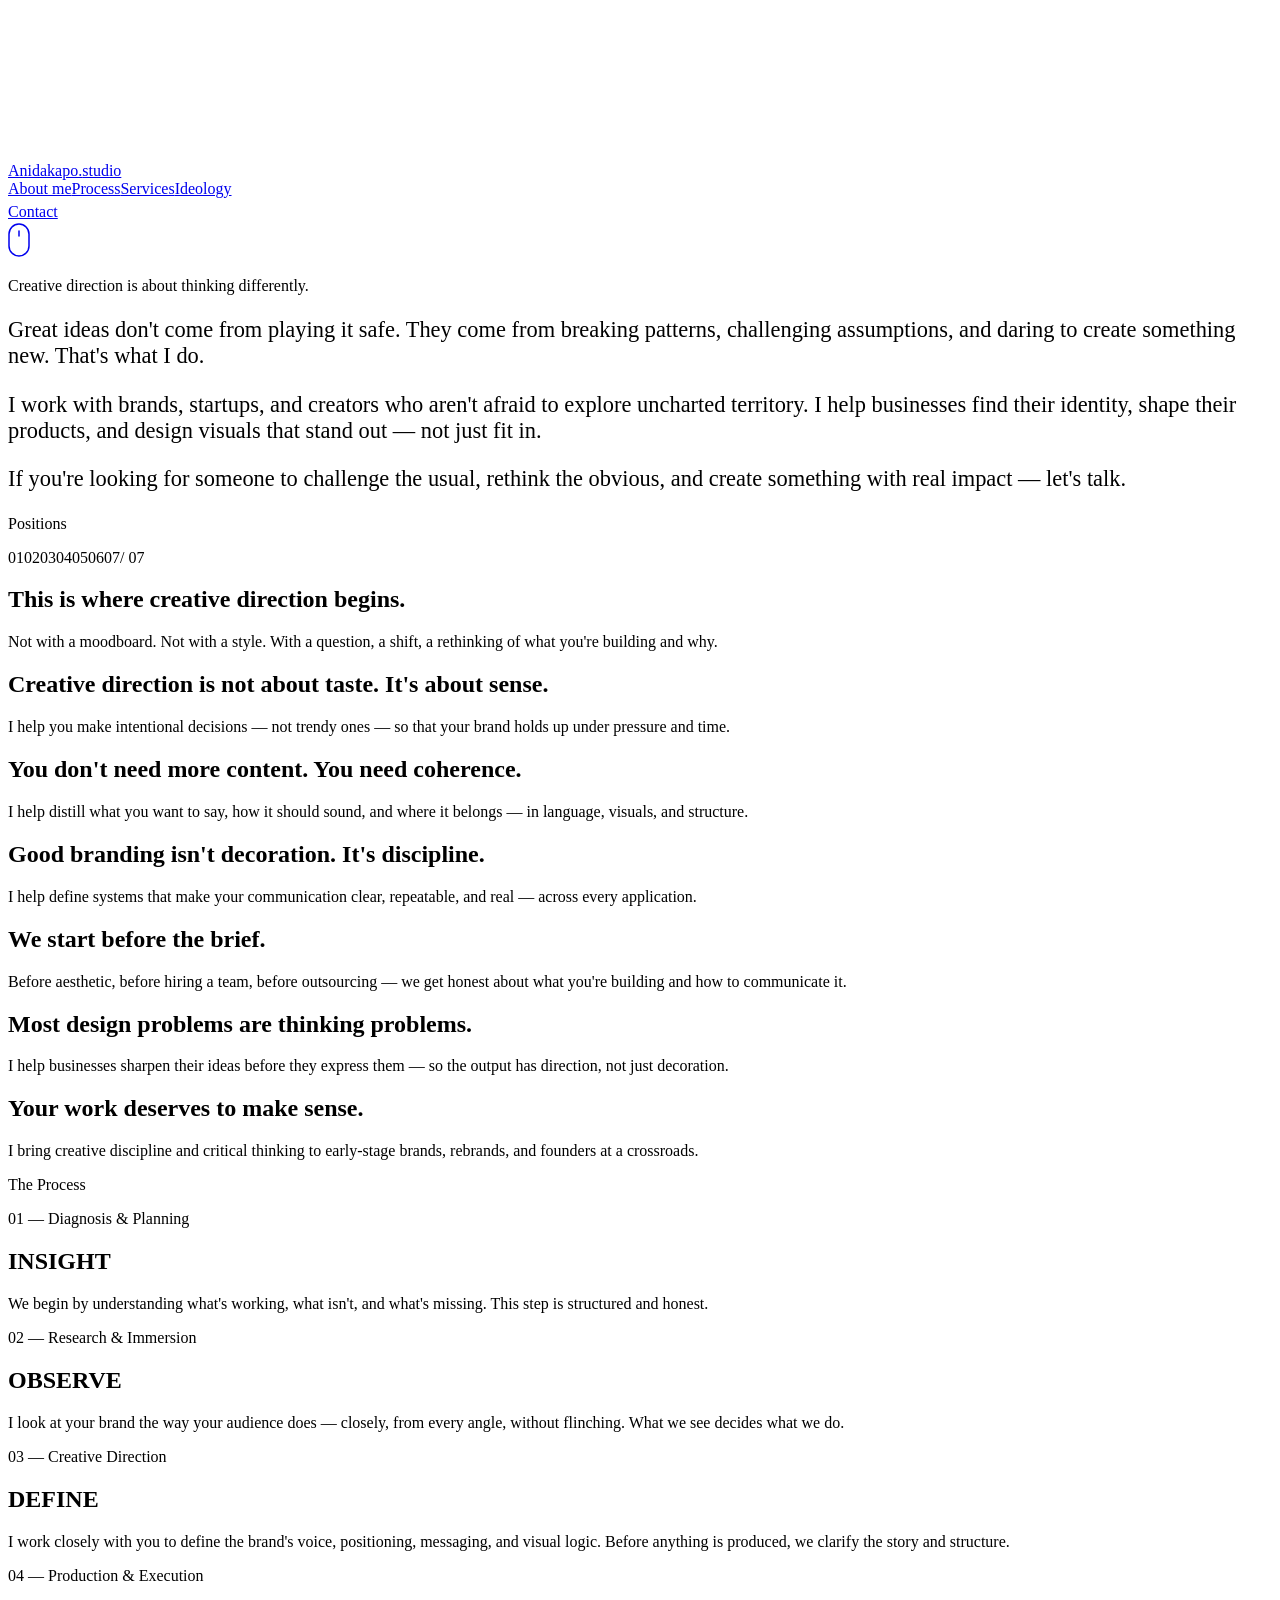
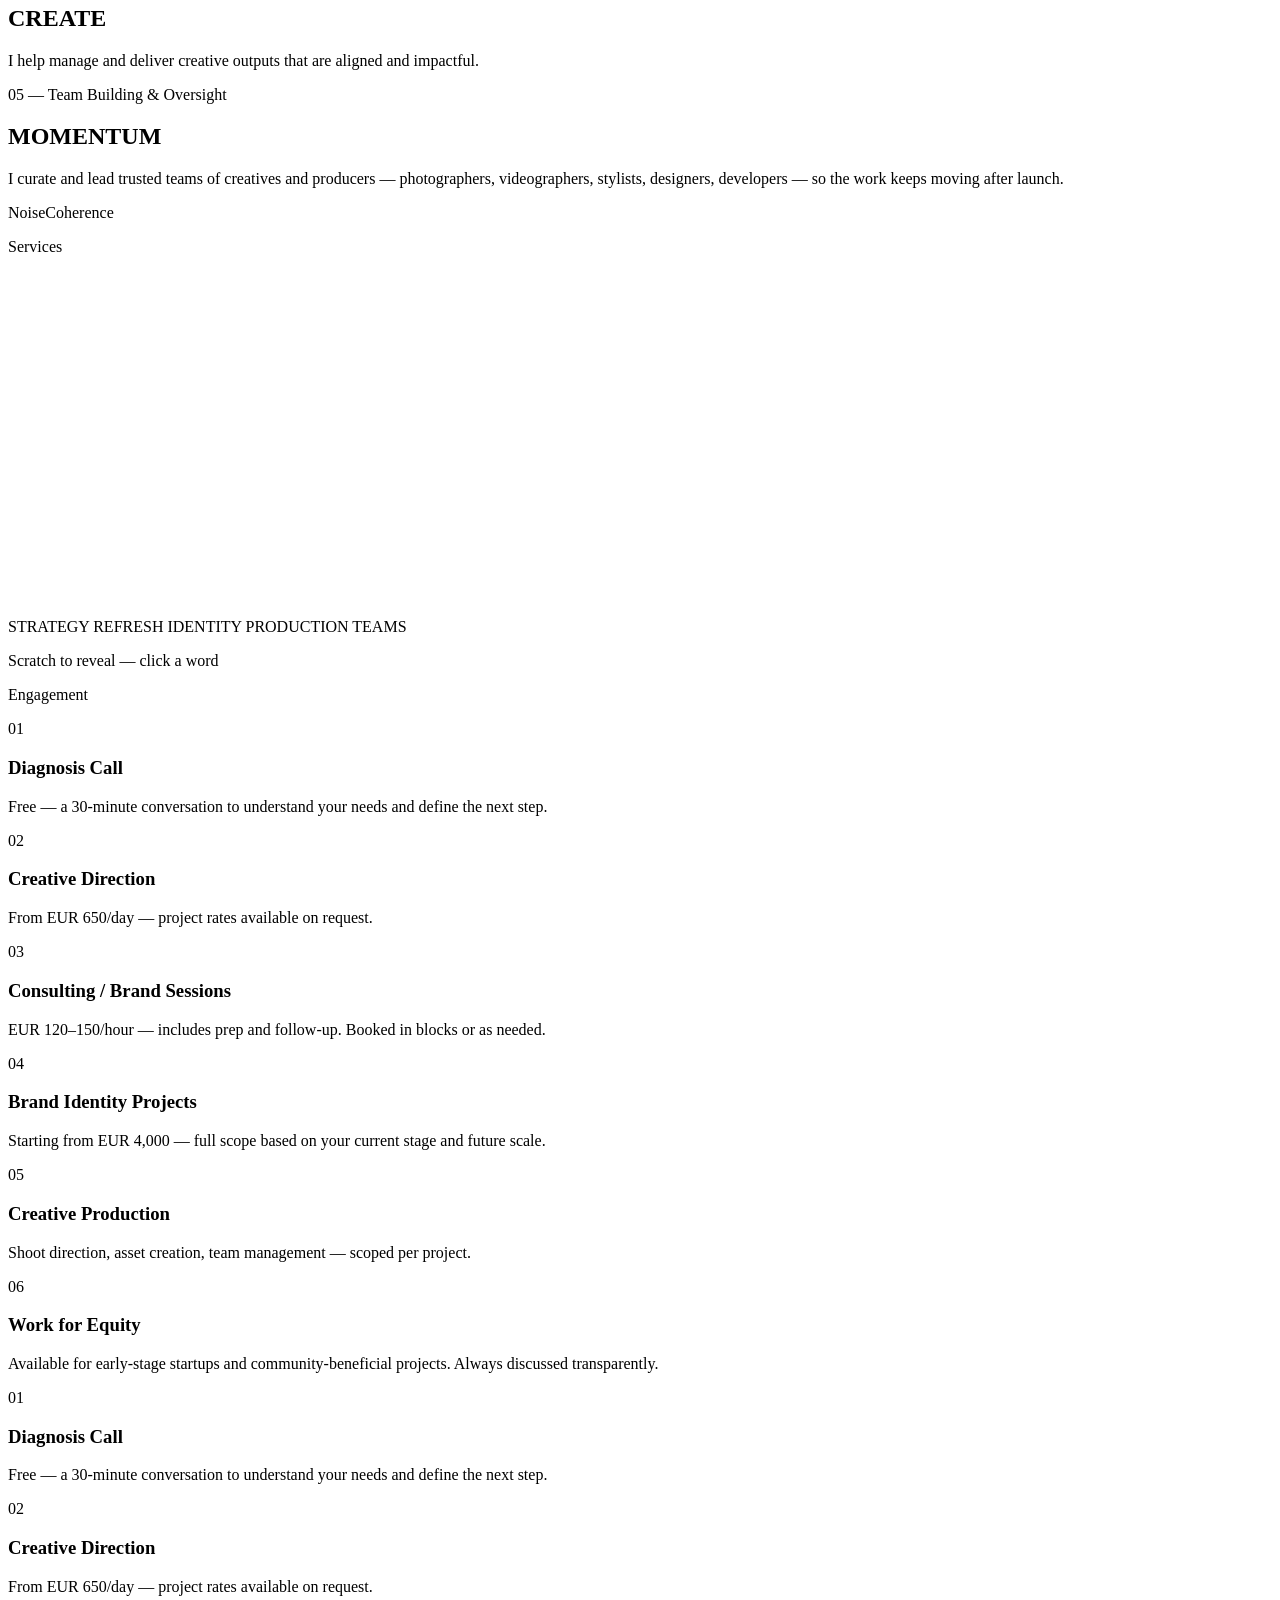
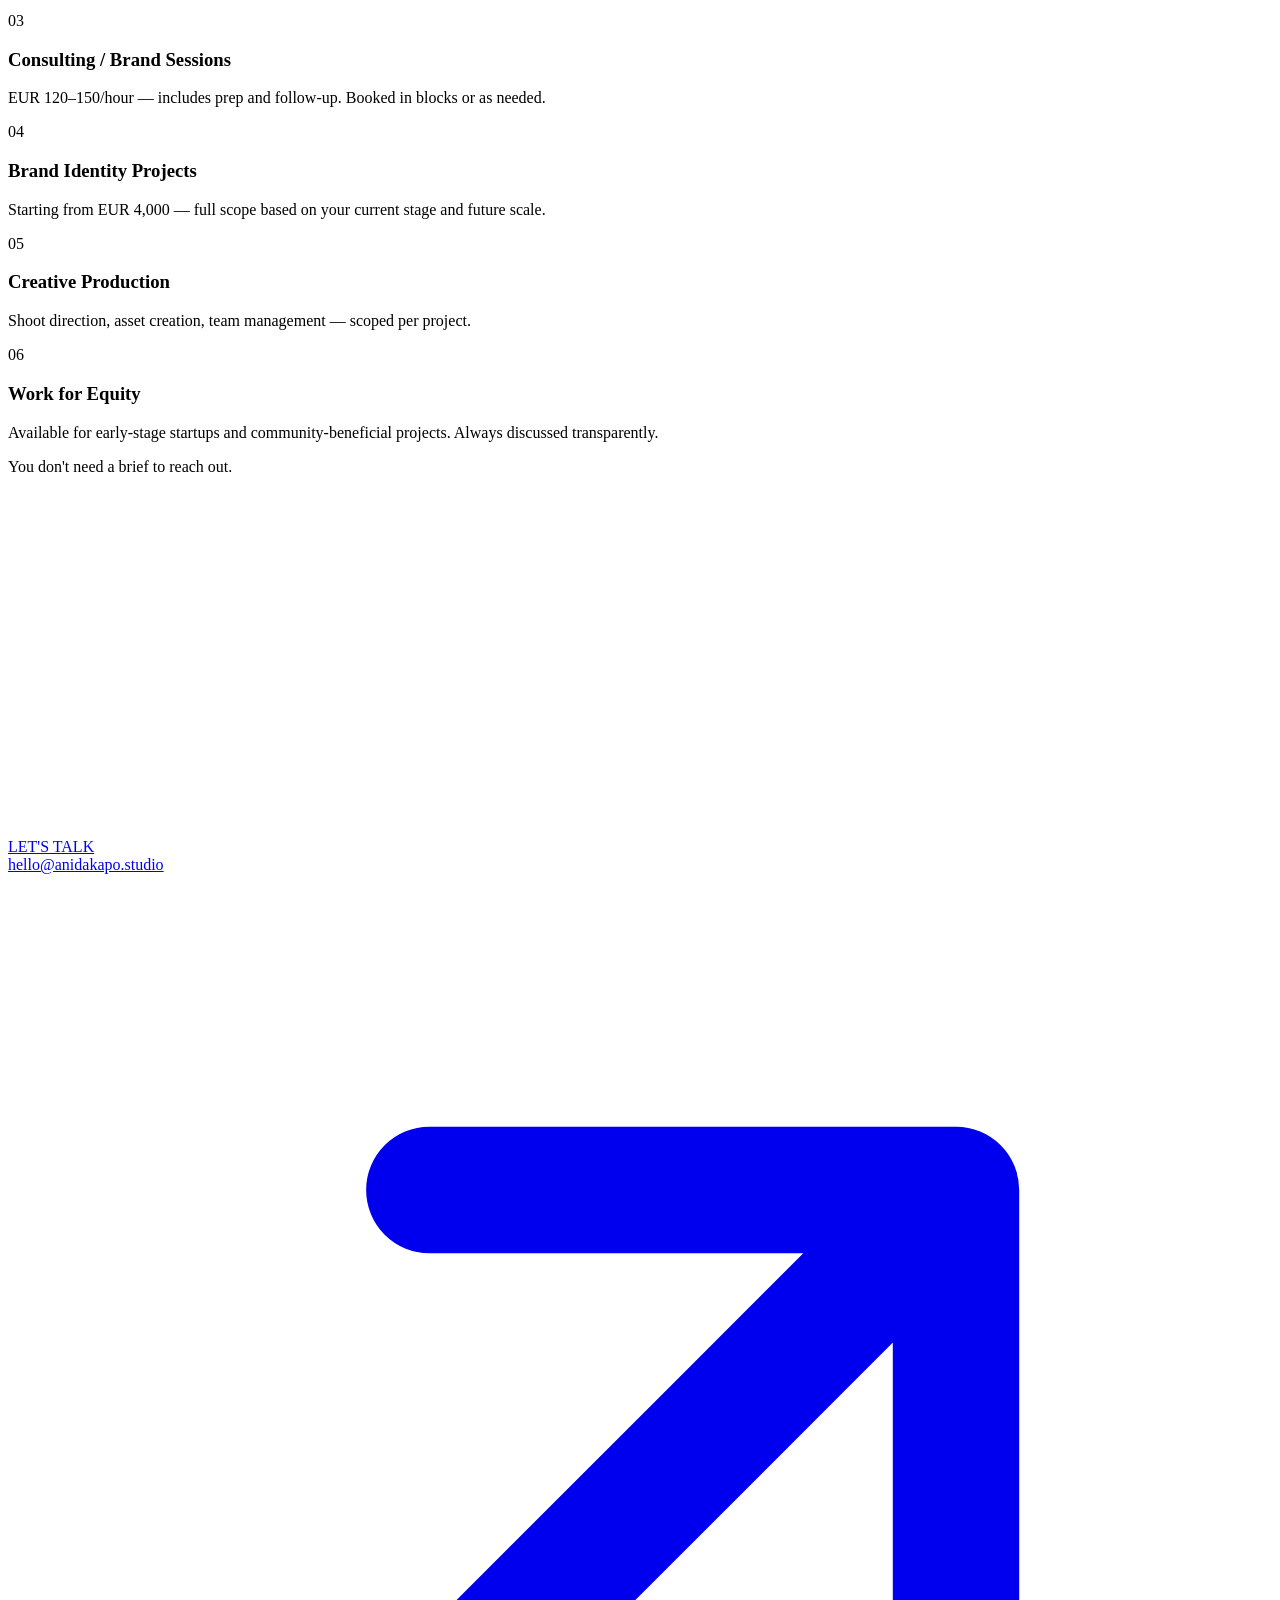
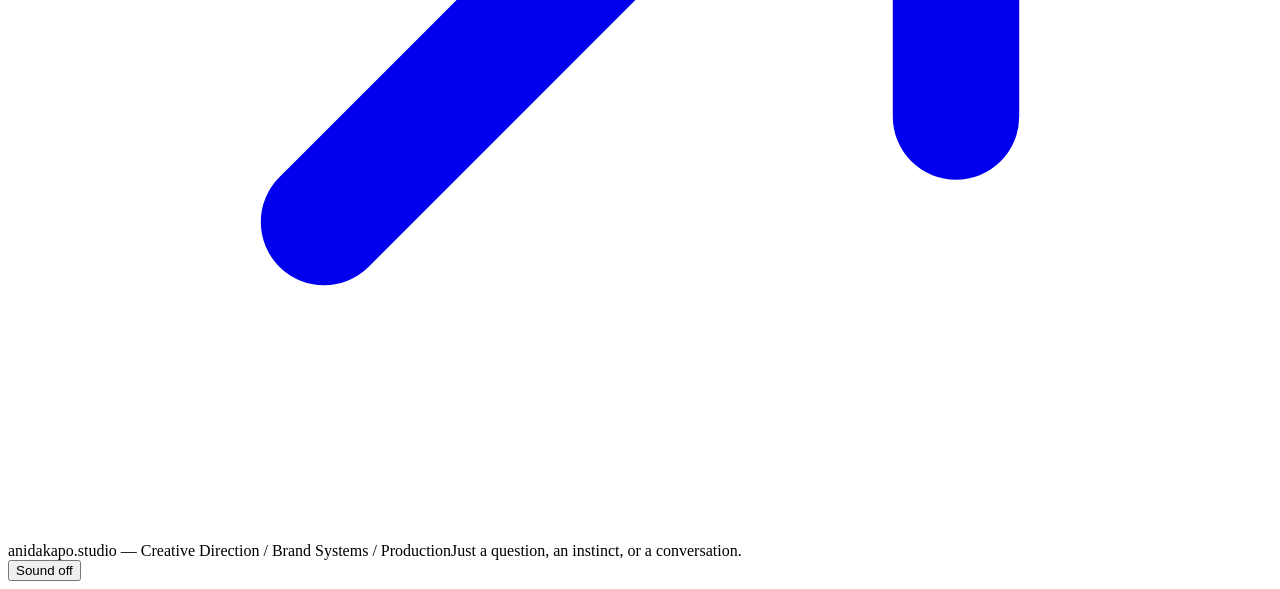
==== commit d7e09daa: "Deploy: header nav rework Co-Authored-By: Claude Fable 5 <noreply@anthropic.com>" ====
--- a/index.html
+++ b/index.html
@@ -1 +1 @@
-<!DOCTYPE html><!--NufHTMmVb0WFoMIHECE9J--><html lang="en"><head><meta charSet="utf-8"/><meta name="viewport" content="width=device-width, initial-scale=1"/><link rel="stylesheet" href="/anidakapo-studio/_next/static/css/ddd77d0985cf5f95.css" data-precedence="next"/><link rel="preload" as="script" fetchPriority="low" href="/anidakapo-studio/_next/static/chunks/webpack-f4339cee282daa3b.js"/><script src="/anidakapo-studio/_next/static/chunks/4bd1b696-c023c6e3521b1417.js" async=""></script><script src="/anidakapo-studio/_next/static/chunks/255-342babe3f8c70a88.js" async=""></script><script src="/anidakapo-studio/_next/static/chunks/main-app-b8f1613ff5b7ad41.js" async=""></script><script src="/anidakapo-studio/_next/static/chunks/bd904a5c-5f2910286cfe6d83.js" async=""></script><script src="/anidakapo-studio/_next/static/chunks/b536a0f1-eda27170b26558b6.js" async=""></script><script src="/anidakapo-studio/_next/static/chunks/c15bf2b0-52e8419f34af26ab.js" async=""></script><script src="/anidakapo-studio/_next/static/chunks/41-02280ac4cd26e298.js" async=""></script><script src="/anidakapo-studio/_next/static/chunks/16-6d6120474d399acf.js" async=""></script><script src="/anidakapo-studio/_next/static/chunks/355-f266924b1594df11.js" async=""></script><script src="/anidakapo-studio/_next/static/chunks/app/layout-51989c950285f3cc.js" async=""></script><script src="/anidakapo-studio/_next/static/chunks/app/page-f603211c6b22c6c2.js" async=""></script><meta name="theme-color" content="#CBC5D5"/><title>anidakapo.studio — Creative Direction</title><meta name="description" content="Creative direction, brand systems, and production. Before expression comes intention."/><script src="/anidakapo-studio/_next/static/chunks/polyfills-42372ed130431b0a.js" noModule=""></script></head><body class="__variable_448052 __variable_ca117b font-text text-ink antialiased"><div hidden=""><!--$--><!--/$--></div><script>(function(){var t="light";try{var s=localStorage.getItem("theme");t=s||(window.matchMedia("(prefers-color-scheme: dark)").matches?"dark":"light");}catch(e){}document.documentElement.dataset.theme=t;var c=t==="dark"?"#0C0B10":"#CBC5D5";var m=document.querySelector('meta[name="theme-color"]');if(!m){m=document.createElement("meta");m.name="theme-color";document.head.appendChild(m);}m.content=c;})();</script><div class="fixed inset-0 -z-10" aria-hidden="true"><canvas class="h-full w-full"></canvas></div><header class="fixed inset-x-0 top-0 z-50 flex items-center justify-between px-6 py-6 md:px-10 md:py-8"><div aria-hidden="true" class="pointer-events-none absolute inset-x-0 -bottom-10 -top-px -z-10"><div class="absolute inset-0" style="backdrop-filter:blur(5px);-webkit-backdrop-filter:blur(5px);mask-image:linear-gradient(to bottom, black 0%, black 26%, transparent 62%);-webkit-mask-image:linear-gradient(to bottom, black 0%, black 26%, transparent 62%)"></div><div class="absolute inset-0" style="backdrop-filter:blur(2.5px);-webkit-backdrop-filter:blur(2.5px);mask-image:linear-gradient(to bottom, transparent 12%, black 40%, transparent 78%);-webkit-mask-image:linear-gradient(to bottom, transparent 12%, black 40%, transparent 78%)"></div><div class="absolute inset-0" style="backdrop-filter:blur(1.2px);-webkit-backdrop-filter:blur(1.2px);mask-image:linear-gradient(to bottom, transparent 46%, black 70%, transparent 93%);-webkit-mask-image:linear-gradient(to bottom, transparent 46%, black 70%, transparent 93%)"></div><div class="absolute inset-0" style="backdrop-filter:blur(0.6px);-webkit-backdrop-filter:blur(0.6px);mask-image:linear-gradient(to bottom, transparent 70%, black 88%, transparent 100%);-webkit-mask-image:linear-gradient(to bottom, transparent 70%, black 88%, transparent 100%)"></div></div><a href="#top" class="font-display text-2xl font-medium uppercase tracking-tight text-ink md:text-3xl">Anidakapo.<span class="ml-[0.12em] font-light">studio</span></a><nav class="absolute left-1/2 hidden -translate-x-1/2 items-center gap-10 md:flex"><a href="#process" class="font-text text-sm font-medium uppercase tracking-[0.06em] text-ink transition-opacity hover:opacity-60">Process</a><a href="#services" class="font-text text-sm font-medium uppercase tracking-[0.06em] text-ink transition-opacity hover:opacity-60">Services</a></nav><div class="flex items-center gap-3"><a href="#contact" class="hidden rounded-full border border-ink/60 px-6 py-2.5 font-text text-sm font-medium uppercase tracking-[0.06em] text-ink transition-colors duration-300 hover:bg-ink hover:text-[rgb(var(--bg))] md:inline-block">Free Consultation</a><button type="button" aria-label="Switch to dark mode" class="flex h-10 w-10 items-center justify-center rounded-full border border-ink/60 text-ink transition-colors duration-300 hover:bg-ink hover:text-[rgb(var(--bg))]" style="opacity:0;transition:opacity 0.4s"><svg width="16" height="16" viewBox="0 0 24 24" fill="none" stroke="currentColor" stroke-width="1.8" stroke-linecap="round" stroke-linejoin="round"><path d="M20.4 14.2A8.5 8.5 0 0 1 9.8 3.6a8.5 8.5 0 1 0 10.6 10.6Z"></path></svg></button></div></header><main><section id="top" class="relative flex min-h-[100svh] flex-col justify-center overflow-hidden"><div data-hero-inner="true" class="relative w-full"></div><a data-hero-meta="true" href="#manifesto" aria-label="Scroll to content" class="absolute bottom-[5vh] left-1/2 -translate-x-1/2 text-ink/80 transition-opacity duration-300 hover:opacity-60"><svg width="22" height="34" viewBox="0 0 22 34" fill="none" stroke="currentColor" stroke-width="1.5"><rect x="1" y="1" width="20" height="32" rx="10"></rect><path data-hero-wheel="true" d="M11 8v5" stroke-linecap="round" stroke="currentColor" class="text-accent"></path></svg></a></section><section id="manifesto" class="relative flex h-[100svh] items-center justify-center overflow-hidden"><div class="relative w-[88vw] md:w-[62vw] lg:w-[54vw]"><p data-mani-kicker="true" class="mb-7 font-text text-xs font-bold uppercase tracking-[0.25em] text-ink md:mb-10">Creative direction is about thinking differently.</p><div class="relative font-text font-bold uppercase leading-[1.5] tracking-[0.04em] text-ink" style="font-size:clamp(15px, 1.75vw, 30px)"><p aria-label="Great ideas don&#x27;t come from playing it safe. They come from breaking patterns, challenging assumptions, and daring to create something new. That&#x27;s what I do."><span aria-hidden="true" class="inline-block whitespace-pre"><span data-char="true" class="inline">G</span><span data-char="true" class="inline">r</span><span data-char="true" class="inline">e</span><span data-char="true" class="inline">a</span><span data-char="true" class="inline">t</span> </span><span aria-hidden="true" class="inline-block whitespace-pre"><span data-char="true" class="inline">i</span><span data-char="true" class="inline">d</span><span data-char="true" class="inline">e</span><span data-char="true" class="inline">a</span><span data-char="true" class="inline">s</span> </span><span aria-hidden="true" class="inline-block whitespace-pre"><span data-char="true" class="inline">d</span><span data-char="true" class="inline">o</span><span data-char="true" class="inline">n</span><span data-char="true" class="inline">&#x27;</span><span data-char="true" class="inline">t</span> </span><span aria-hidden="true" class="inline-block whitespace-pre"><span data-char="true" class="inline">c</span><span data-char="true" class="inline">o</span><span data-char="true" class="inline">m</span><span data-char="true" class="inline">e</span> </span><span aria-hidden="true" class="inline-block whitespace-pre"><span data-char="true" class="inline">f</span><span data-char="true" class="inline">r</span><span data-char="true" class="inline">o</span><span data-char="true" class="inline">m</span> </span><span aria-hidden="true" class="inline-block whitespace-pre"><span data-char="true" class="inline">p</span><span data-char="true" class="inline">l</span><span data-char="true" class="inline">a</span><span data-char="true" class="inline">y</span><span data-char="true" class="inline">i</span><span data-char="true" class="inline">n</span><span data-char="true" class="inline">g</span> </span><span aria-hidden="true" class="inline-block whitespace-pre"><span data-char="true" class="inline">i</span><span data-char="true" class="inline">t</span> </span><span aria-hidden="true" class="inline-block whitespace-pre"><span data-char="true" class="inline">s</span><span data-char="true" class="inline">a</span><span data-char="true" class="inline">f</span><span data-char="true" class="inline">e</span><span data-char="true" class="inline">.</span> </span><span aria-hidden="true" class="inline-block whitespace-pre"><span data-char="true" class="inline">T</span><span data-char="true" class="inline">h</span><span data-char="true" class="inline">e</span><span data-char="true" class="inline">y</span> </span><span aria-hidden="true" class="inline-block whitespace-pre"><span data-char="true" class="inline">c</span><span data-char="true" class="inline">o</span><span data-char="true" class="inline">m</span><span data-char="true" class="inline">e</span> </span><span aria-hidden="true" class="inline-block whitespace-pre"><span data-char="true" class="inline">f</span><span data-char="true" class="inline">r</span><span data-char="true" class="inline">o</span><span data-char="true" class="inline">m</span> </span><span aria-hidden="true" class="inline-block whitespace-pre"><span data-char="true" class="inline">b</span><span data-char="true" class="inline">r</span><span data-char="true" class="inline">e</span><span data-char="true" class="inline">a</span><span data-char="true" class="inline">k</span><span data-char="true" class="inline">i</span><span data-char="true" class="inline">n</span><span data-char="true" class="inline">g</span> </span><span aria-hidden="true" class="inline-block whitespace-pre"><span data-char="true" class="inline">p</span><span data-char="true" class="inline">a</span><span data-char="true" class="inline">t</span><span data-char="true" class="inline">t</span><span data-char="true" class="inline">e</span><span data-char="true" class="inline">r</span><span data-char="true" class="inline">n</span><span data-char="true" class="inline">s</span><span data-char="true" class="inline">,</span> </span><span aria-hidden="true" class="inline-block whitespace-pre"><span data-char="true" class="inline">c</span><span data-char="true" class="inline">h</span><span data-char="true" class="inline">a</span><span data-char="true" class="inline">l</span><span data-char="true" class="inline">l</span><span data-char="true" class="inline">e</span><span data-char="true" class="inline">n</span><span data-char="true" class="inline">g</span><span data-char="true" class="inline">i</span><span data-char="true" class="inline">n</span><span data-char="true" class="inline">g</span> </span><span aria-hidden="true" class="inline-block whitespace-pre"><span data-char="true" class="inline">a</span><span data-char="true" class="inline">s</span><span data-char="true" class="inline">s</span><span data-char="true" class="inline">u</span><span data-char="true" class="inline">m</span><span data-char="true" class="inline">p</span><span data-char="true" class="inline">t</span><span data-char="true" class="inline">i</span><span data-char="true" class="inline">o</span><span data-char="true" class="inline">n</span><span data-char="true" class="inline">s</span><span data-char="true" class="inline">,</span> </span><span aria-hidden="true" class="inline-block whitespace-pre"><span data-char="true" class="inline">a</span><span data-char="true" class="inline">n</span><span data-char="true" class="inline">d</span> </span><span aria-hidden="true" class="inline-block whitespace-pre"><span data-char="true" class="inline">d</span><span data-char="true" class="inline">a</span><span data-char="true" class="inline">r</span><span data-char="true" class="inline">i</span><span data-char="true" class="inline">n</span><span data-char="true" class="inline">g</span> </span><span aria-hidden="true" class="inline-block whitespace-pre"><span data-char="true" class="inline">t</span><span data-char="true" class="inline">o</span> </span><span aria-hidden="true" class="inline-block whitespace-pre"><span data-char="true" class="inline">c</span><span data-char="true" class="inline">r</span><span data-char="true" class="inline">e</span><span data-char="true" class="inline">a</span><span data-char="true" class="inline">t</span><span data-char="true" class="inline">e</span> </span><span aria-hidden="true" class="inline-block whitespace-pre"><span data-char="true" class="inline">s</span><span data-char="true" class="inline">o</span><span data-char="true" class="inline">m</span><span data-char="true" class="inline">e</span><span data-char="true" class="inline">t</span><span data-char="true" class="inline">h</span><span data-char="true" class="inline">i</span><span data-char="true" class="inline">n</span><span data-char="true" class="inline">g</span> </span><span aria-hidden="true" class="inline-block whitespace-pre"><span data-char="true" class="inline">n</span><span data-char="true" class="inline">e</span><span data-char="true" class="inline">w</span><span data-char="true" class="inline">.</span> </span><span aria-hidden="true" class="inline-block whitespace-pre"><span data-char="true" class="inline">T</span><span data-char="true" class="inline">h</span><span data-char="true" class="inline">a</span><span data-char="true" class="inline">t</span><span data-char="true" class="inline">&#x27;</span><span data-char="true" class="inline">s</span> </span><span aria-hidden="true" class="inline-block whitespace-pre"><span data-char="true" class="inline">w</span><span data-char="true" class="inline">h</span><span data-char="true" class="inline">a</span><span data-char="true" class="inline">t</span> </span><span aria-hidden="true" class="inline-block whitespace-pre"><span data-char="true" class="inline">I</span> </span><span aria-hidden="true" class="inline-block whitespace-pre"><span data-char="true" class="inline">d</span><span data-char="true" class="inline">o</span><span data-char="true" class="inline">.</span></span></p><p class="mt-[1.2em]" aria-label="I work with brands, startups, and creators who aren&#x27;t afraid to explore uncharted territory. I help businesses find their identity, shape their products, and design visuals that stand out — not just fit in."><span aria-hidden="true" class="inline-block whitespace-pre"><span data-char="true" class="inline">I</span> </span><span aria-hidden="true" class="inline-block whitespace-pre"><span data-char="true" class="inline">w</span><span data-char="true" class="inline">o</span><span data-char="true" class="inline">r</span><span data-char="true" class="inline">k</span> </span><span aria-hidden="true" class="inline-block whitespace-pre"><span data-char="true" class="inline">w</span><span data-char="true" class="inline">i</span><span data-char="true" class="inline">t</span><span data-char="true" class="inline">h</span> </span><span aria-hidden="true" class="inline-block whitespace-pre"><span data-char="true" class="inline">b</span><span data-char="true" class="inline">r</span><span data-char="true" class="inline">a</span><span data-char="true" class="inline">n</span><span data-char="true" class="inline">d</span><span data-char="true" class="inline">s</span><span data-char="true" class="inline">,</span> </span><span aria-hidden="true" class="inline-block whitespace-pre"><span data-char="true" class="inline">s</span><span data-char="true" class="inline">t</span><span data-char="true" class="inline">a</span><span data-char="true" class="inline">r</span><span data-char="true" class="inline">t</span><span data-char="true" class="inline">u</span><span data-char="true" class="inline">p</span><span data-char="true" class="inline">s</span><span data-char="true" class="inline">,</span> </span><span aria-hidden="true" class="inline-block whitespace-pre"><span data-char="true" class="inline">a</span><span data-char="true" class="inline">n</span><span data-char="true" class="inline">d</span> </span><span aria-hidden="true" class="inline-block whitespace-pre"><span data-char="true" class="inline">c</span><span data-char="true" class="inline">r</span><span data-char="true" class="inline">e</span><span data-char="true" class="inline">a</span><span data-char="true" class="inline">t</span><span data-char="true" class="inline">o</span><span data-char="true" class="inline">r</span><span data-char="true" class="inline">s</span> </span><span aria-hidden="true" class="inline-block whitespace-pre"><span data-char="true" class="inline">w</span><span data-char="true" class="inline">h</span><span data-char="true" class="inline">o</span> </span><span aria-hidden="true" class="inline-block whitespace-pre"><span data-char="true" class="inline">a</span><span data-char="true" class="inline">r</span><span data-char="true" class="inline">e</span><span data-char="true" class="inline">n</span><span data-char="true" class="inline">&#x27;</span><span data-char="true" class="inline">t</span> </span><span aria-hidden="true" class="inline-block whitespace-pre"><span data-char="true" class="inline">a</span><span data-char="true" class="inline">f</span><span data-char="true" class="inline">r</span><span data-char="true" class="inline">a</span><span data-char="true" class="inline">i</span><span data-char="true" class="inline">d</span> </span><span aria-hidden="true" class="inline-block whitespace-pre"><span data-char="true" class="inline">t</span><span data-char="true" class="inline">o</span> </span><span aria-hidden="true" class="inline-block whitespace-pre"><span data-char="true" class="inline">e</span><span data-char="true" class="inline">x</span><span data-char="true" class="inline">p</span><span data-char="true" class="inline">l</span><span data-char="true" class="inline">o</span><span data-char="true" class="inline">r</span><span data-char="true" class="inline">e</span> </span><span aria-hidden="true" class="inline-block whitespace-pre"><span data-char="true" class="inline">u</span><span data-char="true" class="inline">n</span><span data-char="true" class="inline">c</span><span data-char="true" class="inline">h</span><span data-char="true" class="inline">a</span><span data-char="true" class="inline">r</span><span data-char="true" class="inline">t</span><span data-char="true" class="inline">e</span><span data-char="true" class="inline">d</span> </span><span aria-hidden="true" class="inline-block whitespace-pre"><span data-char="true" class="inline">t</span><span data-char="true" class="inline">e</span><span data-char="true" class="inline">r</span><span data-char="true" class="inline">r</span><span data-char="true" class="inline">i</span><span data-char="true" class="inline">t</span><span data-char="true" class="inline">o</span><span data-char="true" class="inline">r</span><span data-char="true" class="inline">y</span><span data-char="true" class="inline">.</span> </span><span aria-hidden="true" class="inline-block whitespace-pre"><span data-char="true" class="inline">I</span> </span><span aria-hidden="true" class="inline-block whitespace-pre"><span data-char="true" class="inline">h</span><span data-char="true" class="inline">e</span><span data-char="true" class="inline">l</span><span data-char="true" class="inline">p</span> </span><span aria-hidden="true" class="inline-block whitespace-pre"><span data-char="true" class="inline">b</span><span data-char="true" class="inline">u</span><span data-char="true" class="inline">s</span><span data-char="true" class="inline">i</span><span data-char="true" class="inline">n</span><span data-char="true" class="inline">e</span><span data-char="true" class="inline">s</span><span data-char="true" class="inline">s</span><span data-char="true" class="inline">e</span><span data-char="true" class="inline">s</span> </span><span aria-hidden="true" class="inline-block whitespace-pre"><span data-char="true" class="inline">f</span><span data-char="true" class="inline">i</span><span data-char="true" class="inline">n</span><span data-char="true" class="inline">d</span> </span><span aria-hidden="true" class="inline-block whitespace-pre"><span data-char="true" class="inline">t</span><span data-char="true" class="inline">h</span><span data-char="true" class="inline">e</span><span data-char="true" class="inline">i</span><span data-char="true" class="inline">r</span> </span><span aria-hidden="true" class="inline-block whitespace-pre"><span data-char="true" class="inline">i</span><span data-char="true" class="inline">d</span><span data-char="true" class="inline">e</span><span data-char="true" class="inline">n</span><span data-char="true" class="inline">t</span><span data-char="true" class="inline">i</span><span data-char="true" class="inline">t</span><span data-char="true" class="inline">y</span><span data-char="true" class="inline">,</span> </span><span aria-hidden="true" class="inline-block whitespace-pre"><span data-char="true" class="inline">s</span><span data-char="true" class="inline">h</span><span data-char="true" class="inline">a</span><span data-char="true" class="inline">p</span><span data-char="true" class="inline">e</span> </span><span aria-hidden="true" class="inline-block whitespace-pre"><span data-char="true" class="inline">t</span><span data-char="true" class="inline">h</span><span data-char="true" class="inline">e</span><span data-char="true" class="inline">i</span><span data-char="true" class="inline">r</span> </span><span aria-hidden="true" class="inline-block whitespace-pre"><span data-char="true" class="inline">p</span><span data-char="true" class="inline">r</span><span data-char="true" class="inline">o</span><span data-char="true" class="inline">d</span><span data-char="true" class="inline">u</span><span data-char="true" class="inline">c</span><span data-char="true" class="inline">t</span><span data-char="true" class="inline">s</span><span data-char="true" class="inline">,</span> </span><span aria-hidden="true" class="inline-block whitespace-pre"><span data-char="true" class="inline">a</span><span data-char="true" class="inline">n</span><span data-char="true" class="inline">d</span> </span><span aria-hidden="true" class="inline-block whitespace-pre"><span data-char="true" class="inline">d</span><span data-char="true" class="inline">e</span><span data-char="true" class="inline">s</span><span data-char="true" class="inline">i</span><span data-char="true" class="inline">g</span><span data-char="true" class="inline">n</span> </span><span aria-hidden="true" class="inline-block whitespace-pre"><span data-char="true" class="inline">v</span><span data-char="true" class="inline">i</span><span data-char="true" class="inline">s</span><span data-char="true" class="inline">u</span><span data-char="true" class="inline">a</span><span data-char="true" class="inline">l</span><span data-char="true" class="inline">s</span> </span><span aria-hidden="true" class="inline-block whitespace-pre"><span data-char="true" class="inline">t</span><span data-char="true" class="inline">h</span><span data-char="true" class="inline">a</span><span data-char="true" class="inline">t</span> </span><span aria-hidden="true" class="inline-block whitespace-pre"><span data-char="true" class="inline">s</span><span data-char="true" class="inline">t</span><span data-char="true" class="inline">a</span><span data-char="true" class="inline">n</span><span data-char="true" class="inline">d</span> </span><span aria-hidden="true" class="inline-block whitespace-pre"><span data-char="true" class="inline">o</span><span data-char="true" class="inline">u</span><span data-char="true" class="inline">t</span> </span><span aria-hidden="true" class="inline-block whitespace-pre"><span data-char="true" class="inline">—</span> </span><span aria-hidden="true" class="inline-block whitespace-pre"><span data-char="true" class="inline">n</span><span data-char="true" class="inline">o</span><span data-char="true" class="inline">t</span> </span><span aria-hidden="true" class="inline-block whitespace-pre"><span data-char="true" class="inline">j</span><span data-char="true" class="inline">u</span><span data-char="true" class="inline">s</span><span data-char="true" class="inline">t</span> </span><span aria-hidden="true" class="inline-block whitespace-pre"><span data-char="true" class="inline">f</span><span data-char="true" class="inline">i</span><span data-char="true" class="inline">t</span> </span><span aria-hidden="true" class="inline-block whitespace-pre"><span data-char="true" class="inline">i</span><span data-char="true" class="inline">n</span><span data-char="true" class="inline">.</span></span></p><p class="mt-[1.2em]" aria-label="If you&#x27;re looking for someone to challenge the usual, rethink the obvious, and create something with real impact — let&#x27;s talk."><span aria-hidden="true" class="inline-block whitespace-pre"><span data-char="true" class="inline">I</span><span data-char="true" class="inline">f</span> </span><span aria-hidden="true" class="inline-block whitespace-pre"><span data-char="true" class="inline">y</span><span data-char="true" class="inline">o</span><span data-char="true" class="inline">u</span><span data-char="true" class="inline">&#x27;</span><span data-char="true" class="inline">r</span><span data-char="true" class="inline">e</span> </span><span aria-hidden="true" class="inline-block whitespace-pre"><span data-char="true" class="inline">l</span><span data-char="true" class="inline">o</span><span data-char="true" class="inline">o</span><span data-char="true" class="inline">k</span><span data-char="true" class="inline">i</span><span data-char="true" class="inline">n</span><span data-char="true" class="inline">g</span> </span><span aria-hidden="true" class="inline-block whitespace-pre"><span data-char="true" class="inline">f</span><span data-char="true" class="inline">o</span><span data-char="true" class="inline">r</span> </span><span aria-hidden="true" class="inline-block whitespace-pre"><span data-char="true" class="inline">s</span><span data-char="true" class="inline">o</span><span data-char="true" class="inline">m</span><span data-char="true" class="inline">e</span><span data-char="true" class="inline">o</span><span data-char="true" class="inline">n</span><span data-char="true" class="inline">e</span> </span><span aria-hidden="true" class="inline-block whitespace-pre"><span data-char="true" class="inline">t</span><span data-char="true" class="inline">o</span> </span><span aria-hidden="true" class="inline-block whitespace-pre"><span data-char="true" class="inline">c</span><span data-char="true" class="inline">h</span><span data-char="true" class="inline">a</span><span data-char="true" class="inline">l</span><span data-char="true" class="inline">l</span><span data-char="true" class="inline">e</span><span data-char="true" class="inline">n</span><span data-char="true" class="inline">g</span><span data-char="true" class="inline">e</span> </span><span aria-hidden="true" class="inline-block whitespace-pre"><span data-char="true" class="inline">t</span><span data-char="true" class="inline">h</span><span data-char="true" class="inline">e</span> </span><span aria-hidden="true" class="inline-block whitespace-pre"><span data-char="true" class="inline">u</span><span data-char="true" class="inline">s</span><span data-char="true" class="inline">u</span><span data-char="true" class="inline">a</span><span data-char="true" class="inline">l</span><span data-char="true" class="inline">,</span> </span><span aria-hidden="true" class="inline-block whitespace-pre"><span data-char="true" class="inline">r</span><span data-char="true" class="inline">e</span><span data-char="true" class="inline">t</span><span data-char="true" class="inline">h</span><span data-char="true" class="inline">i</span><span data-char="true" class="inline">n</span><span data-char="true" class="inline">k</span> </span><span aria-hidden="true" class="inline-block whitespace-pre"><span data-char="true" class="inline">t</span><span data-char="true" class="inline">h</span><span data-char="true" class="inline">e</span> </span><span aria-hidden="true" class="inline-block whitespace-pre"><span data-char="true" class="inline">o</span><span data-char="true" class="inline">b</span><span data-char="true" class="inline">v</span><span data-char="true" class="inline">i</span><span data-char="true" class="inline">o</span><span data-char="true" class="inline">u</span><span data-char="true" class="inline">s</span><span data-char="true" class="inline">,</span> </span><span aria-hidden="true" class="inline-block whitespace-pre"><span data-char="true" class="inline">a</span><span data-char="true" class="inline">n</span><span data-char="true" class="inline">d</span> </span><span aria-hidden="true" class="inline-block whitespace-pre"><span data-char="true" class="inline">c</span><span data-char="true" class="inline">r</span><span data-char="true" class="inline">e</span><span data-char="true" class="inline">a</span><span data-char="true" class="inline">t</span><span data-char="true" class="inline">e</span> </span><span aria-hidden="true" class="inline-block whitespace-pre"><span data-char="true" class="inline">s</span><span data-char="true" class="inline">o</span><span data-char="true" class="inline">m</span><span data-char="true" class="inline">e</span><span data-char="true" class="inline">t</span><span data-char="true" class="inline">h</span><span data-char="true" class="inline">i</span><span data-char="true" class="inline">n</span><span data-char="true" class="inline">g</span> </span><span aria-hidden="true" class="inline-block whitespace-pre"><span data-char="true" class="inline">w</span><span data-char="true" class="inline">i</span><span data-char="true" class="inline">t</span><span data-char="true" class="inline">h</span> </span><span aria-hidden="true" class="inline-block whitespace-pre"><span data-char="true" class="inline">r</span><span data-char="true" class="inline">e</span><span data-char="true" class="inline">a</span><span data-char="true" class="inline">l</span> </span><span aria-hidden="true" class="inline-block whitespace-pre"><span data-char="true" class="inline">i</span><span data-char="true" class="inline">m</span><span data-char="true" class="inline">p</span><span data-char="true" class="inline">a</span><span data-char="true" class="inline">c</span><span data-char="true" class="inline">t</span> </span><span aria-hidden="true" class="inline-block whitespace-pre"><span data-char="true" class="inline">—</span> </span><span aria-hidden="true" class="inline-block whitespace-pre"><span data-char="true" class="inline">l</span><span data-char="true" class="inline">e</span><span data-char="true" class="inline">t</span><span data-char="true" class="inline">&#x27;</span><span data-char="true" class="inline">s</span> </span><span aria-hidden="true" class="inline-block whitespace-pre"><span data-char="true" class="inline">t</span><span data-char="true" class="inline">a</span><span data-char="true" class="inline">l</span><span data-char="true" class="inline">k</span><span data-char="true" class="inline">.</span></span></p><span aria-hidden="true" class="absolute w-[0.5em] animate-[caret-blink_1.1s_steps(1)_infinite] bg-accent"></span></div></div></section><section class="relative flex h-[100svh] items-center overflow-hidden"><p class="absolute left-6 top-[13vh] font-text text-xs font-bold uppercase tracking-[0.25em] text-ink md:left-10">Positions</p><div class="absolute bottom-10 left-6 flex items-baseline gap-1 font-text text-sm font-bold text-ink md:left-10"><span class="block h-[1.2em] overflow-hidden"><span data-st-index="true" class="block leading-[1.2]"><span class="block">0<!-- -->1</span><span class="block">0<!-- -->2</span><span class="block">0<!-- -->3</span><span class="block">0<!-- -->4</span><span class="block">0<!-- -->5</span><span class="block">0<!-- -->6</span><span class="block">0<!-- -->7</span></span></span><span class="text-ink/50">/ 0<!-- -->7</span></div><div class="absolute right-6 top-1/2 h-[40vh] w-px -translate-y-1/2 bg-ink/15 md:right-10"><div data-st-progress="true" class="h-full w-full origin-top bg-ink"></div></div><div class="relative mx-auto w-full max-w-6xl px-6 md:px-10"><div data-st="true" class="relative"><h2 data-st-h="true" class="font-display text-4xl font-medium leading-[1.04] tracking-tight text-ink md:text-6xl lg:text-7xl" style="perspective:900px">This is where creative direction begins.</h2><p data-st-sub="true" class="ml-auto mt-8 max-w-md font-text text-base leading-relaxed text-ink/80 md:text-lg">Not with a moodboard. Not with a style. With a question, a shift, a rethinking of what you&#x27;re building and why.</p></div><div data-st="true" class="absolute inset-x-6 top-1/2 -translate-y-1/2 md:inset-x-10"><h2 data-st-h="true" class="font-display text-4xl font-medium leading-[1.04] tracking-tight text-ink md:text-6xl lg:text-7xl" style="perspective:900px">Creative direction is not about taste. It&#x27;s about sense.</h2><p data-st-sub="true" class="ml-auto mt-8 max-w-md font-text text-base leading-relaxed text-ink/80 md:text-lg">I help you make intentional decisions — not trendy ones — so that your brand holds up under pressure and time.</p></div><div data-st="true" class="absolute inset-x-6 top-1/2 -translate-y-1/2 md:inset-x-10"><h2 data-st-h="true" class="font-display text-4xl font-medium leading-[1.04] tracking-tight text-ink md:text-6xl lg:text-7xl" style="perspective:900px">You don&#x27;t need more content. You need coherence.</h2><p data-st-sub="true" class="ml-auto mt-8 max-w-md font-text text-base leading-relaxed text-ink/80 md:text-lg">I help distill what you want to say, how it should sound, and where it belongs — in language, visuals, and structure.</p></div><div data-st="true" class="absolute inset-x-6 top-1/2 -translate-y-1/2 md:inset-x-10"><h2 data-st-h="true" class="font-display text-4xl font-medium leading-[1.04] tracking-tight text-ink md:text-6xl lg:text-7xl" style="perspective:900px">Good branding isn&#x27;t decoration. It&#x27;s discipline.</h2><p data-st-sub="true" class="ml-auto mt-8 max-w-md font-text text-base leading-relaxed text-ink/80 md:text-lg">I help define systems that make your communication clear, repeatable, and real — across every application.</p></div><div data-st="true" class="absolute inset-x-6 top-1/2 -translate-y-1/2 md:inset-x-10"><h2 data-st-h="true" class="font-display text-4xl font-medium leading-[1.04] tracking-tight text-ink md:text-6xl lg:text-7xl" style="perspective:900px">We start before the brief.</h2><p data-st-sub="true" class="ml-auto mt-8 max-w-md font-text text-base leading-relaxed text-ink/80 md:text-lg">Before aesthetic, before hiring a team, before outsourcing — we get honest about what you&#x27;re building and how to communicate it.</p></div><div data-st="true" class="absolute inset-x-6 top-1/2 -translate-y-1/2 md:inset-x-10"><h2 data-st-h="true" class="font-display text-4xl font-medium leading-[1.04] tracking-tight text-ink md:text-6xl lg:text-7xl" style="perspective:900px">Most design problems are thinking problems.</h2><p data-st-sub="true" class="ml-auto mt-8 max-w-md font-text text-base leading-relaxed text-ink/80 md:text-lg">I help businesses sharpen their ideas before they express them — so the output has direction, not just decoration.</p></div><div data-st="true" class="absolute inset-x-6 top-1/2 -translate-y-1/2 md:inset-x-10"><h2 data-st-h="true" class="font-display text-4xl font-medium leading-[1.04] tracking-tight text-ink md:text-6xl lg:text-7xl" style="perspective:900px">Your work deserves to make sense.</h2><p data-st-sub="true" class="ml-auto mt-8 max-w-md font-text text-base leading-relaxed text-ink/80 md:text-lg">I bring creative discipline and critical thinking to early-stage brands, rebrands, and founders at a crossroads.</p></div></div></section><section id="process" class="relative h-[100svh] overflow-hidden"><p class="absolute left-6 top-[12vh] z-10 font-text text-xs font-bold uppercase tracking-[0.25em] text-ink md:left-10">The Process</p><div data-proc-pane="true" class="absolute inset-0 z-10 flex items-center justify-center px-6"><div data-audio-text="true" class="w-full max-w-4xl text-center"><p data-proc-k="true" class="font-text text-xs font-bold uppercase tracking-[0.3em] text-accent">01<!-- --> — <!-- -->Diagnosis &amp; Planning</p><h2 data-proc-h="true" class="mt-5 font-display text-6xl font-medium uppercase leading-[0.95] tracking-tight text-ink md:text-[13vh]" style="perspective:900px">INSIGHT</h2><p data-proc-sub="true" class="mx-auto mt-7 max-w-md font-text text-sm leading-relaxed text-ink/80 md:text-base">We begin by understanding what&#x27;s working, what isn&#x27;t, and what&#x27;s missing. This step is structured and honest.</p></div></div><div data-proc-pane="true" class="absolute inset-0 z-10 flex items-center justify-center px-6"><div data-audio-text="true" class="w-full max-w-4xl text-center"><p data-proc-k="true" class="font-text text-xs font-bold uppercase tracking-[0.3em] text-accent">02<!-- --> — <!-- -->Research &amp; Immersion</p><h2 data-proc-h="true" class="mt-5 font-display text-6xl font-medium uppercase leading-[0.95] tracking-tight text-ink md:text-[13vh]" style="perspective:900px">OBSERVE</h2><p data-proc-sub="true" class="mx-auto mt-7 max-w-md font-text text-sm leading-relaxed text-ink/80 md:text-base">I look at your brand the way your audience does — closely, from every angle, without flinching. What we see decides what we do.</p></div></div><div data-proc-pane="true" class="absolute inset-0 z-10 flex items-center justify-center px-6"><div data-audio-text="true" class="w-full max-w-4xl text-center"><p data-proc-k="true" class="font-text text-xs font-bold uppercase tracking-[0.3em] text-accent">03<!-- --> — <!-- -->Creative Direction</p><h2 data-proc-h="true" class="mt-5 font-display text-6xl font-medium uppercase leading-[0.95] tracking-tight text-ink md:text-[13vh]" style="perspective:900px">DEFINE</h2><p data-proc-sub="true" class="mx-auto mt-7 max-w-md font-text text-sm leading-relaxed text-ink/80 md:text-base">I work closely with you to define the brand&#x27;s voice, positioning, messaging, and visual logic. Before anything is produced, we clarify the story and structure.</p></div></div><div data-proc-pane="true" class="absolute inset-0 z-10 flex items-center justify-center px-6"><div data-audio-text="true" class="w-full max-w-4xl text-center"><p data-proc-k="true" class="font-text text-xs font-bold uppercase tracking-[0.3em] text-accent">04<!-- --> — <!-- -->Production &amp; Execution</p><h2 data-proc-h="true" class="mt-5 font-display text-6xl font-medium uppercase leading-[0.95] tracking-tight text-ink md:text-[13vh]" style="perspective:900px">CREATE</h2><p data-proc-sub="true" class="mx-auto mt-7 max-w-md font-text text-sm leading-relaxed text-ink/80 md:text-base">I help manage and deliver creative outputs that are aligned and impactful.</p></div></div><div data-proc-pane="true" class="absolute inset-0 z-10 flex items-center justify-center px-6"><div data-audio-text="true" class="w-full max-w-4xl text-center"><p data-proc-k="true" class="font-text text-xs font-bold uppercase tracking-[0.3em] text-accent">05<!-- --> — <!-- -->Team Building &amp; Oversight</p><h2 data-proc-h="true" class="mt-5 font-display text-6xl font-medium uppercase leading-[0.95] tracking-tight text-ink md:text-[13vh]" style="perspective:900px">MOMENTUM</h2><p data-proc-sub="true" class="mx-auto mt-7 max-w-md font-text text-sm leading-relaxed text-ink/80 md:text-base">I curate and lead trusted teams of creatives and producers — photographers, videographers, stylists, designers, developers — so the work keeps moving after launch.</p></div></div><div class="absolute bottom-10 left-1/2 w-[62vw] -translate-x-1/2 md:w-[30vw]"><div class="mb-2 flex justify-between font-text text-[10px] font-bold uppercase tracking-[0.2em] text-ink/60"><span>Noise</span><span>Coherence</span></div><div class="h-px bg-ink/20"><div data-proc-meter="true" class="h-full w-full origin-left scale-x-0 bg-ink"></div></div></div></section><section id="services" class="relative flex h-[100svh] items-center overflow-hidden"><span data-ink-font="true" aria-hidden="true" class="sr-only font-display"></span><p class="absolute left-6 top-[12vh] z-10 font-text text-xs font-bold uppercase tracking-[0.25em] text-ink md:left-10">Services</p><div class="w-full px-6 md:px-10"><div data-audio-text="true" class="relative block w-full font-display "><span class="sr-only">STRATEGY REFRESH IDENTITY PRODUCTION TEAMS</span><canvas aria-hidden="true" class="block w-full" style="height:40vh;opacity:0"></canvas></div><p class="pointer-events-none absolute bottom-10 left-1/2 -translate-x-1/2 font-text text-xs uppercase tracking-[0.2em] text-ink/50">Scratch to reveal — click a word</p></div></section><section class="px-6 py-24 md:px-10 md:py-40"><p class="mb-12 font-text text-xs font-bold uppercase tracking-[0.25em] text-ink md:mb-20">Engagement</p><div class="hidden border border-ink/25 md:block"><div class="flex h-[42vh] min-h-[22rem] border-b border-ink/25"><div data-price-cell="true" class="group relative flex-1 overflow-hidden bg-transparent p-8 transition-[flex-grow,background-color] duration-700 ease-[cubic-bezier(0.22,1,0.36,1)] hover:flex-[2.6] hover:bg-ink [&amp;:not(:last-child)]:border-r [&amp;:not(:last-child)]:border-ink/25"><span class="font-text text-xs font-bold text-ink/50 transition-colors duration-500 group-hover:text-accent">0<!-- -->1</span><h3 class="absolute left-8 top-1/2 -translate-y-1/2 pr-8 font-display text-2xl font-medium tracking-tight text-ink transition-colors duration-500 group-hover:text-[rgb(var(--bg))] lg:text-3xl">Diagnosis Call</h3><p class="absolute bottom-8 left-8 w-[24rem] max-w-[85%] translate-y-4 font-text text-base leading-relaxed text-[rgb(var(--bg))]/85 opacity-0 transition-all delay-100 duration-500 ease-out group-hover:translate-y-0 group-hover:opacity-100">Free — a 30-minute conversation to understand your needs and define the next step.</p></div><div data-price-cell="true" class="group relative flex-1 overflow-hidden bg-transparent p-8 transition-[flex-grow,background-color] duration-700 ease-[cubic-bezier(0.22,1,0.36,1)] hover:flex-[2.6] hover:bg-ink [&amp;:not(:last-child)]:border-r [&amp;:not(:last-child)]:border-ink/25"><span class="font-text text-xs font-bold text-ink/50 transition-colors duration-500 group-hover:text-accent">0<!-- -->2</span><h3 class="absolute left-8 top-1/2 -translate-y-1/2 pr-8 font-display text-2xl font-medium tracking-tight text-ink transition-colors duration-500 group-hover:text-[rgb(var(--bg))] lg:text-3xl">Creative Direction</h3><p class="absolute bottom-8 left-8 w-[24rem] max-w-[85%] translate-y-4 font-text text-base leading-relaxed text-[rgb(var(--bg))]/85 opacity-0 transition-all delay-100 duration-500 ease-out group-hover:translate-y-0 group-hover:opacity-100">From EUR 650/day — project rates available on request.</p></div><div data-price-cell="true" class="group relative flex-1 overflow-hidden bg-transparent p-8 transition-[flex-grow,background-color] duration-700 ease-[cubic-bezier(0.22,1,0.36,1)] hover:flex-[2.6] hover:bg-ink [&amp;:not(:last-child)]:border-r [&amp;:not(:last-child)]:border-ink/25"><span class="font-text text-xs font-bold text-ink/50 transition-colors duration-500 group-hover:text-accent">0<!-- -->3</span><h3 class="absolute left-8 top-1/2 -translate-y-1/2 pr-8 font-display text-2xl font-medium tracking-tight text-ink transition-colors duration-500 group-hover:text-[rgb(var(--bg))] lg:text-3xl">Consulting / Brand Sessions</h3><p class="absolute bottom-8 left-8 w-[24rem] max-w-[85%] translate-y-4 font-text text-base leading-relaxed text-[rgb(var(--bg))]/85 opacity-0 transition-all delay-100 duration-500 ease-out group-hover:translate-y-0 group-hover:opacity-100">EUR 120–150/hour — includes prep and follow-up. Booked in blocks or as needed.</p></div></div><div class="flex h-[42vh] min-h-[22rem] "><div data-price-cell="true" class="group relative flex-1 overflow-hidden bg-transparent p-8 transition-[flex-grow,background-color] duration-700 ease-[cubic-bezier(0.22,1,0.36,1)] hover:flex-[2.6] hover:bg-ink [&amp;:not(:last-child)]:border-r [&amp;:not(:last-child)]:border-ink/25"><span class="font-text text-xs font-bold text-ink/50 transition-colors duration-500 group-hover:text-accent">0<!-- -->4</span><h3 class="absolute left-8 top-1/2 -translate-y-1/2 pr-8 font-display text-2xl font-medium tracking-tight text-ink transition-colors duration-500 group-hover:text-[rgb(var(--bg))] lg:text-3xl">Brand Identity Projects</h3><p class="absolute bottom-8 left-8 w-[24rem] max-w-[85%] translate-y-4 font-text text-base leading-relaxed text-[rgb(var(--bg))]/85 opacity-0 transition-all delay-100 duration-500 ease-out group-hover:translate-y-0 group-hover:opacity-100">Starting from EUR 4,000 — full scope based on your current stage and future scale.</p></div><div data-price-cell="true" class="group relative flex-1 overflow-hidden bg-transparent p-8 transition-[flex-grow,background-color] duration-700 ease-[cubic-bezier(0.22,1,0.36,1)] hover:flex-[2.6] hover:bg-ink [&amp;:not(:last-child)]:border-r [&amp;:not(:last-child)]:border-ink/25"><span class="font-text text-xs font-bold text-ink/50 transition-colors duration-500 group-hover:text-accent">0<!-- -->5</span><h3 class="absolute left-8 top-1/2 -translate-y-1/2 pr-8 font-display text-2xl font-medium tracking-tight text-ink transition-colors duration-500 group-hover:text-[rgb(var(--bg))] lg:text-3xl">Creative Production</h3><p class="absolute bottom-8 left-8 w-[24rem] max-w-[85%] translate-y-4 font-text text-base leading-relaxed text-[rgb(var(--bg))]/85 opacity-0 transition-all delay-100 duration-500 ease-out group-hover:translate-y-0 group-hover:opacity-100">Shoot direction, asset creation, team management — scoped per project.</p></div><div data-price-cell="true" class="group relative flex-1 overflow-hidden bg-transparent p-8 transition-[flex-grow,background-color] duration-700 ease-[cubic-bezier(0.22,1,0.36,1)] hover:flex-[2.6] hover:bg-ink [&amp;:not(:last-child)]:border-r [&amp;:not(:last-child)]:border-ink/25"><span class="font-text text-xs font-bold text-ink/50 transition-colors duration-500 group-hover:text-accent">0<!-- -->6</span><h3 class="absolute left-8 top-1/2 -translate-y-1/2 pr-8 font-display text-2xl font-medium tracking-tight text-ink transition-colors duration-500 group-hover:text-[rgb(var(--bg))] lg:text-3xl">Work for Equity</h3><p class="absolute bottom-8 left-8 w-[24rem] max-w-[85%] translate-y-4 font-text text-base leading-relaxed text-[rgb(var(--bg))]/85 opacity-0 transition-all delay-100 duration-500 ease-out group-hover:translate-y-0 group-hover:opacity-100">Available for early-stage startups and community-beneficial projects. Always discussed transparently.</p></div></div></div><div class="border-t border-ink/25 md:hidden"><div data-price-cell="true" class="border-b border-ink/25 py-7"><p class="font-text text-xs font-bold text-ink/50">0<!-- -->1</p><h3 class="mt-2 font-display text-xl font-medium tracking-tight text-ink">Diagnosis Call</h3><p class="mt-3 font-text text-base leading-relaxed text-ink/80">Free — a 30-minute conversation to understand your needs and define the next step.</p></div><div data-price-cell="true" class="border-b border-ink/25 py-7"><p class="font-text text-xs font-bold text-ink/50">0<!-- -->2</p><h3 class="mt-2 font-display text-xl font-medium tracking-tight text-ink">Creative Direction</h3><p class="mt-3 font-text text-base leading-relaxed text-ink/80">From EUR 650/day — project rates available on request.</p></div><div data-price-cell="true" class="border-b border-ink/25 py-7"><p class="font-text text-xs font-bold text-ink/50">0<!-- -->3</p><h3 class="mt-2 font-display text-xl font-medium tracking-tight text-ink">Consulting / Brand Sessions</h3><p class="mt-3 font-text text-base leading-relaxed text-ink/80">EUR 120–150/hour — includes prep and follow-up. Booked in blocks or as needed.</p></div><div data-price-cell="true" class="border-b border-ink/25 py-7"><p class="font-text text-xs font-bold text-ink/50">0<!-- -->4</p><h3 class="mt-2 font-display text-xl font-medium tracking-tight text-ink">Brand Identity Projects</h3><p class="mt-3 font-text text-base leading-relaxed text-ink/80">Starting from EUR 4,000 — full scope based on your current stage and future scale.</p></div><div data-price-cell="true" class="border-b border-ink/25 py-7"><p class="font-text text-xs font-bold text-ink/50">0<!-- -->5</p><h3 class="mt-2 font-display text-xl font-medium tracking-tight text-ink">Creative Production</h3><p class="mt-3 font-text text-base leading-relaxed text-ink/80">Shoot direction, asset creation, team management — scoped per project.</p></div><div data-price-cell="true" class="border-b border-ink/25 py-7"><p class="font-text text-xs font-bold text-ink/50">0<!-- -->6</p><h3 class="mt-2 font-display text-xl font-medium tracking-tight text-ink">Work for Equity</h3><p class="mt-3 font-text text-base leading-relaxed text-ink/80">Available for early-stage startups and community-beneficial projects. Always discussed transparently.</p></div></div></section><section id="contact" class="flex min-h-[90svh] flex-col justify-between px-4 pb-8 pt-32 md:px-6 md:pt-40"><div><p data-cta-meta="true" class="mb-6 font-text text-xs font-bold uppercase tracking-[0.25em] text-ink">You don&#x27;t need a brief to reach out.</p><a href="mailto:hello@anidakapo.studio" class="block" data-cta-word="true"><div data-audio-text="true" class="relative block w-full font-display "><span class="sr-only">LET&#x27;S TALK</span><canvas aria-hidden="true" class="block w-full" style="height:40vh;opacity:0"></canvas></div></a><a data-cta-meta="true" href="mailto:hello@anidakapo.studio" class="group mt-8 inline-block border-b border-ink pb-1 font-display text-xl font-medium tracking-tight text-ink transition-opacity hover:opacity-60 md:text-3xl">hello@anidakapo.studio<svg aria-hidden="true" class="mb-[0.3em] ml-[0.35em] inline-block h-[0.55em] w-[0.55em] text-accent transition-transform duration-300 ease-out group-hover:translate-x-[0.15em] group-hover:-translate-y-[0.15em]" viewBox="0 0 24 24" fill="none" stroke="currentColor" stroke-width="2.4" stroke-linecap="round" stroke-linejoin="round"><path d="M6 18 18 6M8 6h10v10"></path></svg></a></div><footer data-cta-meta="true" class="mt-24 flex flex-col gap-2 border-t border-ink/25 pt-5 font-text text-xs text-ink/60 md:flex-row md:items-center md:justify-between"><span>anidakapo.studio — Creative Direction / Brand Systems / Production</span><span>Just a question, an instinct, or a conversation.</span></footer></section></main><!--$--><!--/$--><div class="cursor" aria-hidden="true"><span class="cursor_top"></span><span class="cursor_bottom"></span><span class="cursor_left"></span><span class="cursor_right"></span></div><button type="button" aria-pressed="false" data-sound-state="off" class="fixed bottom-6 right-6 z-50 font-text text-[10px] font-bold uppercase tracking-[0.25em] text-ink/60 transition-colors hover:text-ink md:right-10">Sound <!-- -->off</button><script src="/anidakapo-studio/_next/static/chunks/webpack-f4339cee282daa3b.js" id="_R_" async=""></script><script>(self.__next_f=self.__next_f||[]).push([0])</script><script>self.__next_f.push([1,"1:\"$Sreact.fragment\"\n2:I[6849,[\"831\",\"static/chunks/bd904a5c-5f2910286cfe6d83.js\",\"367\",\"static/chunks/b536a0f1-eda27170b26558b6.js\",\"592\",\"static/chunks/c15bf2b0-52e8419f34af26ab.js\",\"41\",\"static/chunks/41-02280ac4cd26e298.js\",\"16\",\"static/chunks/16-6d6120474d399acf.js\",\"355\",\"static/chunks/355-f266924b1594df11.js\",\"177\",\"static/chunks/app/layout-51989c950285f3cc.js\"],\"default\"]\n3:I[8360,[\"831\",\"static/chunks/bd904a5c-5f2910286cfe6d83.js\",\"367\",\"static/chunks/b536a0f1-eda27170b26558b6.js\",\"592\",\"static/chunks/c15bf2b0-52e8419f34af26ab.js\",\"41\",\"static/chunks/41-02280ac4cd26e298.js\",\"16\",\"static/chunks/16-6d6120474d399acf.js\",\"355\",\"static/chunks/355-f266924b1594df11.js\",\"177\",\"static/chunks/app/layout-51989c950285f3cc.js\"],\"default\"]\n4:I[9196,[\"831\",\"static/chunks/bd904a5c-5f2910286cfe6d83.js\",\"367\",\"static/chunks/b536a0f1-eda27170b26558b6.js\",\"592\",\"static/chunks/c15bf2b0-52e8419f34af26ab.js\",\"41\",\"static/chunks/41-02280ac4cd26e298.js\",\"16\",\"static/chunks/16-6d6120474d399acf.js\",\"355\",\"static/chunks/355-f266924b1594df11.js\",\"177\",\"static/chunks/app/layout-51989c950285f3cc.js\"],\"default\"]\n5:I[9766,[],\"\"]\n6:I[8924,[],\"\"]\nc:I[7150,[],\"\"]\n:HL[\"/anidakapo-studio/_next/static/css/ddd77d0985cf5f95.css\",\"style\"]\n"])</script><script>self.__next_f.push([1,"0:{\"P\":null,\"b\":\"NufHTMmVb0WFoMIHECE9J\",\"p\":\"/anidakapo-studio\",\"c\":[\"\",\"\"],\"i\":false,\"f\":[[[\"\",{\"children\":[\"__PAGE__\",{}]},\"$undefined\",\"$undefined\",true],[\"\",[\"$\",\"$1\",\"c\",{\"children\":[[[\"$\",\"link\",\"0\",{\"rel\":\"stylesheet\",\"href\":\"/anidakapo-studio/_next/static/css/ddd77d0985cf5f95.css\",\"precedence\":\"next\",\"crossOrigin\":\"$undefined\",\"nonce\":\"$undefined\"}]],[\"$\",\"html\",null,{\"lang\":\"en\",\"suppressHydrationWarning\":true,\"children\":[\"$\",\"body\",null,{\"className\":\"__variable_448052 __variable_ca117b font-text text-ink antialiased\",\"children\":[[\"$\",\"script\",null,{\"dangerouslySetInnerHTML\":{\"__html\":\"(function(){var t=\\\"light\\\";try{var s=localStorage.getItem(\\\"theme\\\");t=s||(window.matchMedia(\\\"(prefers-color-scheme: dark)\\\").matches?\\\"dark\\\":\\\"light\\\");}catch(e){}document.documentElement.dataset.theme=t;var c=t===\\\"dark\\\"?\\\"#0C0B10\\\":\\\"#CBC5D5\\\";var m=document.querySelector('meta[name=\\\"theme-color\\\"]');if(!m){m=document.createElement(\\\"meta\\\");m.name=\\\"theme-color\\\";document.head.appendChild(m);}m.content=c;})();\"}}],[\"$\",\"$L2\",null,{}],[\"$\",\"$L3\",null,{}],[\"$\",\"header\",null,{\"className\":\"fixed inset-x-0 top-0 z-50 flex items-center justify-between px-6 py-6 md:px-10 md:py-8\",\"children\":[[\"$\",\"div\",null,{\"aria-hidden\":true,\"className\":\"pointer-events-none absolute inset-x-0 -bottom-10 -top-px -z-10\",\"children\":[[\"$\",\"div\",\"0\",{\"className\":\"absolute inset-0\",\"style\":{\"backdropFilter\":\"blur(5px)\",\"WebkitBackdropFilter\":\"blur(5px)\",\"maskImage\":\"linear-gradient(to bottom, black 0%, black 26%, transparent 62%)\",\"WebkitMaskImage\":\"linear-gradient(to bottom, black 0%, black 26%, transparent 62%)\"}}],[\"$\",\"div\",\"1\",{\"className\":\"absolute inset-0\",\"style\":{\"backdropFilter\":\"blur(2.5px)\",\"WebkitBackdropFilter\":\"blur(2.5px)\",\"maskImage\":\"linear-gradient(to bottom, transparent 12%, black 40%, transparent 78%)\",\"WebkitMaskImage\":\"linear-gradient(to bottom, transparent 12%, black 40%, transparent 78%)\"}}],[\"$\",\"div\",\"2\",{\"className\":\"absolute inset-0\",\"style\":{\"backdropFilter\":\"blur(1.2px)\",\"WebkitBackdropFilter\":\"blur(1.2px)\",\"maskImage\":\"linear-gradient(to bottom, transparent 46%, black 70%, transparent 93%)\",\"WebkitMaskImage\":\"linear-gradient(to bottom, transparent 46%, black 70%, transparent 93%)\"}}],[\"$\",\"div\",\"3\",{\"className\":\"absolute inset-0\",\"style\":{\"backdropFilter\":\"blur(0.6px)\",\"WebkitBackdropFilter\":\"blur(0.6px)\",\"maskImage\":\"linear-gradient(to bottom, transparent 70%, black 88%, transparent 100%)\",\"WebkitMaskImage\":\"linear-gradient(to bottom, transparent 70%, black 88%, transparent 100%)\"}}]]}],[\"$\",\"a\",null,{\"href\":\"#top\",\"className\":\"font-display text-2xl font-medium uppercase tracking-tight text-ink md:text-3xl\",\"children\":[\"Anidakapo.\",[\"$\",\"span\",null,{\"className\":\"ml-[0.12em] font-light\",\"children\":\"studio\"}]]}],[\"$\",\"nav\",null,{\"className\":\"absolute left-1/2 hidden -translate-x-1/2 items-center gap-10 md:flex\",\"children\":[[\"$\",\"a\",null,{\"href\":\"#process\",\"className\":\"font-text text-sm font-medium uppercase tracking-[0.06em] text-ink transition-opacity hover:opacity-60\",\"children\":\"Process\"}],[\"$\",\"a\",null,{\"href\":\"#services\",\"className\":\"font-text text-sm font-medium uppercase tracking-[0.06em] text-ink transition-opacity hover:opacity-60\",\"children\":\"Services\"}]]}],[\"$\",\"div\",null,{\"className\":\"flex items-center gap-3\",\"children\":[[\"$\",\"a\",null,{\"href\":\"#contact\",\"className\":\"hidden rounded-full border border-ink/60 px-6 py-2.5 font-text text-sm font-medium uppercase tracking-[0.06em] text-ink transition-colors duration-300 hover:bg-ink hover:text-[rgb(var(--bg))] md:inline-block\",\"children\":\"Free Consultation\"}],[\"$\",\"$L4\",null,{}]]}]]}],[\"$\",\"$L5\",null,{\"parallelRouterKey\":\"children\",\"error\":\"$undefined\",\"errorStyles\":\"$undefined\",\"errorScripts\":\"$undefined\",\"template\":[\"$\",\"$L6\",null,{}],\"templateStyles\":\"$undefined\",\"templateScripts\":\"$undefined\",\"notFound\":[[[\"$\",\"title\",null,{\"children\":\"404: This page could not be found.\"}],[\"$\",\"div\",null,{\"style\":{\"fontFamily\":\"system-ui,\\\"Segoe UI\\\",Roboto,Helvetica,Arial,sans-serif,\\\"Apple Color Emoji\\\",\\\"Segoe UI Emoji\\\"\",\"height\":\"100vh\",\"textAlign\":\"center\",\"display\":\"flex\",\"flexDirection\":\"column\",\"alignItems\":\"center\",\"justifyContent\":\"center\"},\"children\":\"$L7\"}]],[]],\"forbidden\":\"$undefined\",\"unauthorized\":\"$undefined\"}],\"$L8\",\"$L9\"]}]}]]}],{\"children\":[\"__PAGE__\",\"$La\",{},null,false]},null,false],\"$Lb\",false]],\"m\":\"$undefined\",\"G\":[\"$c\",[]],\"s\":false,\"S\":true}\n"])</script><script>self.__next_f.push([1,"d:I[6954,[\"831\",\"static/chunks/bd904a5c-5f2910286cfe6d83.js\",\"367\",\"static/chunks/b536a0f1-eda27170b26558b6.js\",\"592\",\"static/chunks/c15bf2b0-52e8419f34af26ab.js\",\"41\",\"static/chunks/41-02280ac4cd26e298.js\",\"16\",\"static/chunks/16-6d6120474d399acf.js\",\"355\",\"static/chunks/355-f266924b1594df11.js\",\"177\",\"static/chunks/app/layout-51989c950285f3cc.js\"],\"default\"]\ne:I[5974,[\"831\",\"static/chunks/bd904a5c-5f2910286cfe6d83.js\",\"367\",\"static/chunks/b536a0f1-eda27170b26558b6.js\",\"592\",\"static/chunks/c15bf2b0-52e8419f34af26ab.js\",\"41\",\"static/chunks/41-02280ac4cd26e298.js\",\"16\",\"static/chunks/16-6d6120474d399acf.js\",\"355\",\"static/chunks/355-f266924b1594df11.js\",\"177\",\"static/chunks/app/layout-51989c950285f3cc.js\"],\"default\"]\nf:I[1497,[\"831\",\"static/chunks/bd904a5c-5f2910286cfe6d83.js\",\"367\",\"static/chunks/b536a0f1-eda27170b26558b6.js\",\"592\",\"static/chunks/c15bf2b0-52e8419f34af26ab.js\",\"41\",\"static/chunks/41-02280ac4cd26e298.js\",\"355\",\"static/chunks/355-f266924b1594df11.js\",\"974\",\"static/chunks/app/page-f603211c6b22c6c2.js\"],\"default\"]\n10:I[7978,[\"831\",\"static/chunks/bd904a5c-5f2910286cfe6d83.js\",\"367\",\"static/chunks/b536a0f1-eda27170b26558b6.js\",\"592\",\"static/chunks/c15bf2b0-52e8419f34af26ab.js\",\"41\",\"static/chunks/41-02280ac4cd26e298.js\",\"355\",\"static/chunks/355-f266924b1594df11.js\",\"974\",\"static/chunks/app/page-f603211c6b22c6c2.js\"],\"default\"]\n11:I[9479,[\"831\",\"static/chunks/bd904a5c-5f2910286cfe6d83.js\",\"367\",\"static/chunks/b536a0f1-eda27170b26558b6.js\",\"592\",\"static/chunks/c15bf2b0-52e8419f34af26ab.js\",\"41\",\"static/chunks/41-02280ac4cd26e298.js\",\"355\",\"static/chunks/355-f266924b1594df11.js\",\"974\",\"static/chunks/app/page-f603211c6b22c6c2.js\"],\"default\"]\n12:I[8252,[\"831\",\"static/chunks/bd904a5c-5f2910286cfe6d83.js\",\"367\",\"static/chunks/b536a0f1-eda27170b26558b6.js\",\"592\",\"static/chunks/c15bf2b0-52e8419f34af26ab.js\",\"41\",\"static/chunks/41-02280ac4cd26e298.js\",\"355\",\"static/chunks/355-f266924b1594df11.js\",\"974\",\"static/chunks/app/page-f603211c6b22c6c2.js\"],\"default\"]\n13:I[643,[\"831\",\"static/chunks/bd904a5c-5f2910286cfe6d83."])</script><script>self.__next_f.push([1,"js\",\"367\",\"static/chunks/b536a0f1-eda27170b26558b6.js\",\"592\",\"static/chunks/c15bf2b0-52e8419f34af26ab.js\",\"41\",\"static/chunks/41-02280ac4cd26e298.js\",\"355\",\"static/chunks/355-f266924b1594df11.js\",\"974\",\"static/chunks/app/page-f603211c6b22c6c2.js\"],\"default\"]\n14:I[3969,[\"831\",\"static/chunks/bd904a5c-5f2910286cfe6d83.js\",\"367\",\"static/chunks/b536a0f1-eda27170b26558b6.js\",\"592\",\"static/chunks/c15bf2b0-52e8419f34af26ab.js\",\"41\",\"static/chunks/41-02280ac4cd26e298.js\",\"355\",\"static/chunks/355-f266924b1594df11.js\",\"974\",\"static/chunks/app/page-f603211c6b22c6c2.js\"],\"default\"]\n15:I[5214,[\"831\",\"static/chunks/bd904a5c-5f2910286cfe6d83.js\",\"367\",\"static/chunks/b536a0f1-eda27170b26558b6.js\",\"592\",\"static/chunks/c15bf2b0-52e8419f34af26ab.js\",\"41\",\"static/chunks/41-02280ac4cd26e298.js\",\"355\",\"static/chunks/355-f266924b1594df11.js\",\"974\",\"static/chunks/app/page-f603211c6b22c6c2.js\"],\"default\"]\n16:I[4431,[],\"OutletBoundary\"]\n18:I[5278,[],\"AsyncMetadataOutlet\"]\n1a:I[4431,[],\"ViewportBoundary\"]\n1c:I[4431,[],\"MetadataBoundary\"]\n1d:\"$Sreact.suspense\"\n"])</script><script>self.__next_f.push([1,"7:[\"$\",\"div\",null,{\"children\":[[\"$\",\"style\",null,{\"dangerouslySetInnerHTML\":{\"__html\":\"body{color:#000;background:#fff;margin:0}.next-error-h1{border-right:1px solid rgba(0,0,0,.3)}@media (prefers-color-scheme:dark){body{color:#fff;background:#000}.next-error-h1{border-right:1px solid rgba(255,255,255,.3)}}\"}}],[\"$\",\"h1\",null,{\"className\":\"next-error-h1\",\"style\":{\"display\":\"inline-block\",\"margin\":\"0 20px 0 0\",\"padding\":\"0 23px 0 0\",\"fontSize\":24,\"fontWeight\":500,\"verticalAlign\":\"top\",\"lineHeight\":\"49px\"},\"children\":404}],[\"$\",\"div\",null,{\"style\":{\"display\":\"inline-block\"},\"children\":[\"$\",\"h2\",null,{\"style\":{\"fontSize\":14,\"fontWeight\":400,\"lineHeight\":\"49px\",\"margin\":0},\"children\":\"This page could not be found.\"}]}]]}]\n"])</script><script>self.__next_f.push([1,"8:[\"$\",\"$Ld\",null,{}]\n9:[\"$\",\"$Le\",null,{}]\na:[\"$\",\"$1\",\"c\",{\"children\":[[\"$\",\"main\",null,{\"children\":[[\"$\",\"$Lf\",null,{}],[\"$\",\"$L10\",null,{}],[\"$\",\"$L11\",null,{}],[\"$\",\"$L12\",null,{}],[\"$\",\"$L13\",null,{}],[\"$\",\"$L14\",null,{}],[\"$\",\"$L15\",null,{}]]}],null,[\"$\",\"$L16\",null,{\"children\":[\"$L17\",[\"$\",\"$L18\",null,{\"promise\":\"$@19\"}]]}]]}]\nb:[\"$\",\"$1\",\"h\",{\"children\":[null,[[\"$\",\"$L1a\",null,{\"children\":\"$L1b\"}],null],[\"$\",\"$L1c\",null,{\"children\":[\"$\",\"div\",null,{\"hidden\":true,\"children\":[\"$\",\"$1d\",null,{\"fallback\":null,\"children\":\"$L1e\"}]}]}]]}]\n"])</script><script>self.__next_f.push([1,"1b:[[\"$\",\"meta\",\"0\",{\"charSet\":\"utf-8\"}],[\"$\",\"meta\",\"1\",{\"name\":\"viewport\",\"content\":\"width=device-width, initial-scale=1\"}],[\"$\",\"meta\",\"2\",{\"name\":\"theme-color\",\"content\":\"#CBC5D5\"}]]\n17:null\n"])</script><script>self.__next_f.push([1,"19:{\"metadata\":[[\"$\",\"title\",\"0\",{\"children\":\"anidakapo.studio — Creative Direction\"}],[\"$\",\"meta\",\"1\",{\"name\":\"description\",\"content\":\"Creative direction, brand systems, and production. Before expression comes intention.\"}]],\"error\":null,\"digest\":\"$undefined\"}\n"])</script><script>self.__next_f.push([1,"1e:\"$19:metadata\"\n"])</script></body></html>+<!DOCTYPE html><!--WGlOiGrkjwgLAkzfBFCIY--><html lang="en"><head><meta charSet="utf-8"/><meta name="viewport" content="width=device-width, initial-scale=1"/><link rel="stylesheet" href="/anidakapo-studio/_next/static/css/0d228d21afd35343.css" data-precedence="next"/><link rel="preload" as="script" fetchPriority="low" href="/anidakapo-studio/_next/static/chunks/webpack-f4339cee282daa3b.js"/><script src="/anidakapo-studio/_next/static/chunks/4bd1b696-c023c6e3521b1417.js" async=""></script><script src="/anidakapo-studio/_next/static/chunks/255-342babe3f8c70a88.js" async=""></script><script src="/anidakapo-studio/_next/static/chunks/main-app-b8f1613ff5b7ad41.js" async=""></script><script src="/anidakapo-studio/_next/static/chunks/bd904a5c-5f2910286cfe6d83.js" async=""></script><script src="/anidakapo-studio/_next/static/chunks/b536a0f1-eda27170b26558b6.js" async=""></script><script src="/anidakapo-studio/_next/static/chunks/c15bf2b0-52e8419f34af26ab.js" async=""></script><script src="/anidakapo-studio/_next/static/chunks/41-02280ac4cd26e298.js" async=""></script><script src="/anidakapo-studio/_next/static/chunks/16-6d6120474d399acf.js" async=""></script><script src="/anidakapo-studio/_next/static/chunks/355-f266924b1594df11.js" async=""></script><script src="/anidakapo-studio/_next/static/chunks/app/layout-c7dd47acb92957e3.js" async=""></script><script src="/anidakapo-studio/_next/static/chunks/app/page-2939b4f2793afcd2.js" async=""></script><meta name="theme-color" content="#CBC5D5"/><title>anidakapo.studio — Creative Direction</title><meta name="description" content="Creative direction, brand systems, and production. Before expression comes intention."/><script src="/anidakapo-studio/_next/static/chunks/polyfills-42372ed130431b0a.js" noModule=""></script></head><body class="__variable_448052 __variable_ca117b font-text text-ink antialiased"><div hidden=""><!--$--><!--/$--></div><script>(function(){var t="light";try{var s=localStorage.getItem("theme");t=s||(window.matchMedia("(prefers-color-scheme: dark)").matches?"dark":"light");}catch(e){}document.documentElement.dataset.theme=t;var c=t==="dark"?"#0C0B10":"#CBC5D5";var m=document.querySelector('meta[name="theme-color"]');if(!m){m=document.createElement("meta");m.name="theme-color";document.head.appendChild(m);}m.content=c;})();</script><div class="fixed inset-0 -z-10" aria-hidden="true"><canvas class="h-full w-full"></canvas></div><header class="fixed inset-x-0 top-0 z-50 flex items-center justify-between px-6 py-6 md:px-10 md:py-8"><div aria-hidden="true" class="pointer-events-none absolute inset-x-0 -bottom-10 -top-px -z-10"><div class="absolute inset-0" style="backdrop-filter:blur(5px);-webkit-backdrop-filter:blur(5px);mask-image:linear-gradient(to bottom, black 0%, black 26%, transparent 62%);-webkit-mask-image:linear-gradient(to bottom, black 0%, black 26%, transparent 62%)"></div><div class="absolute inset-0" style="backdrop-filter:blur(2.5px);-webkit-backdrop-filter:blur(2.5px);mask-image:linear-gradient(to bottom, transparent 12%, black 40%, transparent 78%);-webkit-mask-image:linear-gradient(to bottom, transparent 12%, black 40%, transparent 78%)"></div><div class="absolute inset-0" style="backdrop-filter:blur(1.2px);-webkit-backdrop-filter:blur(1.2px);mask-image:linear-gradient(to bottom, transparent 46%, black 70%, transparent 93%);-webkit-mask-image:linear-gradient(to bottom, transparent 46%, black 70%, transparent 93%)"></div><div class="absolute inset-0" style="backdrop-filter:blur(0.6px);-webkit-backdrop-filter:blur(0.6px);mask-image:linear-gradient(to bottom, transparent 70%, black 88%, transparent 100%);-webkit-mask-image:linear-gradient(to bottom, transparent 70%, black 88%, transparent 100%)"></div></div><a href="#top" class="font-display text-2xl font-normal uppercase tracking-tight text-ink md:text-3xl">Anidakapo.<span class="ml-[0.12em]">studio</span></a><nav class="absolute left-1/2 hidden -translate-x-1/2 items-center gap-8 md:flex lg:gap-10"><a href="#about" class="font-text text-sm font-medium uppercase tracking-[0.06em] text-ink transition-opacity hover:opacity-60">About me</a><a href="#process" class="font-text text-sm font-medium uppercase tracking-[0.06em] text-ink transition-opacity hover:opacity-60">Process</a><a href="#services" class="font-text text-sm font-medium uppercase tracking-[0.06em] text-ink transition-opacity hover:opacity-60">Services</a><a href="#manifesto" class="font-text text-sm font-medium uppercase tracking-[0.06em] text-ink transition-opacity hover:opacity-60">Ideology</a></nav><div class="flex items-center gap-6"><a href="#contact" class="hidden font-text text-sm font-medium uppercase tracking-[0.06em] text-ink transition-opacity hover:opacity-60 md:inline-block">Contact</a><button type="button" aria-label="Switch to dark mode" class="flex h-10 w-10 items-center justify-center rounded-full text-ink transition-opacity duration-300 hover:opacity-60" style="opacity:0;transition:opacity 0.4s"><svg width="16" height="16" viewBox="0 0 24 24" fill="none" stroke="currentColor" stroke-width="1.8" stroke-linecap="round" stroke-linejoin="round"><path d="M20.4 14.2A8.5 8.5 0 0 1 9.8 3.6a8.5 8.5 0 1 0 10.6 10.6Z"></path></svg></button></div></header><main><section id="top" class="relative flex min-h-[100svh] flex-col justify-center overflow-hidden"><div data-hero-inner="true" class="relative w-full"></div><a data-hero-meta="true" href="#manifesto" aria-label="Scroll to content" class="absolute bottom-[5vh] left-1/2 -translate-x-1/2 text-ink/80 transition-opacity duration-300 hover:opacity-60"><svg width="22" height="34" viewBox="0 0 22 34" fill="none" stroke="currentColor" stroke-width="1.5"><rect x="1" y="1" width="20" height="32" rx="10"></rect><path data-hero-wheel="true" d="M11 8v5" stroke-linecap="round" stroke="currentColor" class="text-accent"></path></svg></a></section><section id="manifesto" class="relative flex h-[100svh] items-center justify-center overflow-hidden"><div class="relative w-[88vw] md:w-[62vw] lg:w-[54vw]"><p data-mani-kicker="true" class="mb-7 font-text text-xs font-bold uppercase tracking-[0.25em] text-ink md:mb-10">Creative direction is about thinking differently.</p><div class="relative font-text font-bold uppercase leading-[1.5] tracking-[0.04em] text-ink" style="font-size:clamp(15px, 1.75vw, 30px)"><p aria-label="Great ideas don&#x27;t come from playing it safe. They come from breaking patterns, challenging assumptions, and daring to create something new. That&#x27;s what I do."><span aria-hidden="true" class="inline-block whitespace-pre"><span data-char="true" class="inline">G</span><span data-char="true" class="inline">r</span><span data-char="true" class="inline">e</span><span data-char="true" class="inline">a</span><span data-char="true" class="inline">t</span> </span><span aria-hidden="true" class="inline-block whitespace-pre"><span data-char="true" class="inline">i</span><span data-char="true" class="inline">d</span><span data-char="true" class="inline">e</span><span data-char="true" class="inline">a</span><span data-char="true" class="inline">s</span> </span><span aria-hidden="true" class="inline-block whitespace-pre"><span data-char="true" class="inline">d</span><span data-char="true" class="inline">o</span><span data-char="true" class="inline">n</span><span data-char="true" class="inline">&#x27;</span><span data-char="true" class="inline">t</span> </span><span aria-hidden="true" class="inline-block whitespace-pre"><span data-char="true" class="inline">c</span><span data-char="true" class="inline">o</span><span data-char="true" class="inline">m</span><span data-char="true" class="inline">e</span> </span><span aria-hidden="true" class="inline-block whitespace-pre"><span data-char="true" class="inline">f</span><span data-char="true" class="inline">r</span><span data-char="true" class="inline">o</span><span data-char="true" class="inline">m</span> </span><span aria-hidden="true" class="inline-block whitespace-pre"><span data-char="true" class="inline">p</span><span data-char="true" class="inline">l</span><span data-char="true" class="inline">a</span><span data-char="true" class="inline">y</span><span data-char="true" class="inline">i</span><span data-char="true" class="inline">n</span><span data-char="true" class="inline">g</span> </span><span aria-hidden="true" class="inline-block whitespace-pre"><span data-char="true" class="inline">i</span><span data-char="true" class="inline">t</span> </span><span aria-hidden="true" class="inline-block whitespace-pre"><span data-char="true" class="inline">s</span><span data-char="true" class="inline">a</span><span data-char="true" class="inline">f</span><span data-char="true" class="inline">e</span><span data-char="true" class="inline">.</span> </span><span aria-hidden="true" class="inline-block whitespace-pre"><span data-char="true" class="inline">T</span><span data-char="true" class="inline">h</span><span data-char="true" class="inline">e</span><span data-char="true" class="inline">y</span> </span><span aria-hidden="true" class="inline-block whitespace-pre"><span data-char="true" class="inline">c</span><span data-char="true" class="inline">o</span><span data-char="true" class="inline">m</span><span data-char="true" class="inline">e</span> </span><span aria-hidden="true" class="inline-block whitespace-pre"><span data-char="true" class="inline">f</span><span data-char="true" class="inline">r</span><span data-char="true" class="inline">o</span><span data-char="true" class="inline">m</span> </span><span aria-hidden="true" class="inline-block whitespace-pre"><span data-char="true" class="inline">b</span><span data-char="true" class="inline">r</span><span data-char="true" class="inline">e</span><span data-char="true" class="inline">a</span><span data-char="true" class="inline">k</span><span data-char="true" class="inline">i</span><span data-char="true" class="inline">n</span><span data-char="true" class="inline">g</span> </span><span aria-hidden="true" class="inline-block whitespace-pre"><span data-char="true" class="inline">p</span><span data-char="true" class="inline">a</span><span data-char="true" class="inline">t</span><span data-char="true" class="inline">t</span><span data-char="true" class="inline">e</span><span data-char="true" class="inline">r</span><span data-char="true" class="inline">n</span><span data-char="true" class="inline">s</span><span data-char="true" class="inline">,</span> </span><span aria-hidden="true" class="inline-block whitespace-pre"><span data-char="true" class="inline">c</span><span data-char="true" class="inline">h</span><span data-char="true" class="inline">a</span><span data-char="true" class="inline">l</span><span data-char="true" class="inline">l</span><span data-char="true" class="inline">e</span><span data-char="true" class="inline">n</span><span data-char="true" class="inline">g</span><span data-char="true" class="inline">i</span><span data-char="true" class="inline">n</span><span data-char="true" class="inline">g</span> </span><span aria-hidden="true" class="inline-block whitespace-pre"><span data-char="true" class="inline">a</span><span data-char="true" class="inline">s</span><span data-char="true" class="inline">s</span><span data-char="true" class="inline">u</span><span data-char="true" class="inline">m</span><span data-char="true" class="inline">p</span><span data-char="true" class="inline">t</span><span data-char="true" class="inline">i</span><span data-char="true" class="inline">o</span><span data-char="true" class="inline">n</span><span data-char="true" class="inline">s</span><span data-char="true" class="inline">,</span> </span><span aria-hidden="true" class="inline-block whitespace-pre"><span data-char="true" class="inline">a</span><span data-char="true" class="inline">n</span><span data-char="true" class="inline">d</span> </span><span aria-hidden="true" class="inline-block whitespace-pre"><span data-char="true" class="inline">d</span><span data-char="true" class="inline">a</span><span data-char="true" class="inline">r</span><span data-char="true" class="inline">i</span><span data-char="true" class="inline">n</span><span data-char="true" class="inline">g</span> </span><span aria-hidden="true" class="inline-block whitespace-pre"><span data-char="true" class="inline">t</span><span data-char="true" class="inline">o</span> </span><span aria-hidden="true" class="inline-block whitespace-pre"><span data-char="true" class="inline">c</span><span data-char="true" class="inline">r</span><span data-char="true" class="inline">e</span><span data-char="true" class="inline">a</span><span data-char="true" class="inline">t</span><span data-char="true" class="inline">e</span> </span><span aria-hidden="true" class="inline-block whitespace-pre"><span data-char="true" class="inline">s</span><span data-char="true" class="inline">o</span><span data-char="true" class="inline">m</span><span data-char="true" class="inline">e</span><span data-char="true" class="inline">t</span><span data-char="true" class="inline">h</span><span data-char="true" class="inline">i</span><span data-char="true" class="inline">n</span><span data-char="true" class="inline">g</span> </span><span aria-hidden="true" class="inline-block whitespace-pre"><span data-char="true" class="inline">n</span><span data-char="true" class="inline">e</span><span data-char="true" class="inline">w</span><span data-char="true" class="inline">.</span> </span><span aria-hidden="true" class="inline-block whitespace-pre"><span data-char="true" class="inline">T</span><span data-char="true" class="inline">h</span><span data-char="true" class="inline">a</span><span data-char="true" class="inline">t</span><span data-char="true" class="inline">&#x27;</span><span data-char="true" class="inline">s</span> </span><span aria-hidden="true" class="inline-block whitespace-pre"><span data-char="true" class="inline">w</span><span data-char="true" class="inline">h</span><span data-char="true" class="inline">a</span><span data-char="true" class="inline">t</span> </span><span aria-hidden="true" class="inline-block whitespace-pre"><span data-char="true" class="inline">I</span> </span><span aria-hidden="true" class="inline-block whitespace-pre"><span data-char="true" class="inline">d</span><span data-char="true" class="inline">o</span><span data-char="true" class="inline">.</span></span></p><p class="mt-[1.2em]" aria-label="I work with brands, startups, and creators who aren&#x27;t afraid to explore uncharted territory. I help businesses find their identity, shape their products, and design visuals that stand out — not just fit in."><span aria-hidden="true" class="inline-block whitespace-pre"><span data-char="true" class="inline">I</span> </span><span aria-hidden="true" class="inline-block whitespace-pre"><span data-char="true" class="inline">w</span><span data-char="true" class="inline">o</span><span data-char="true" class="inline">r</span><span data-char="true" class="inline">k</span> </span><span aria-hidden="true" class="inline-block whitespace-pre"><span data-char="true" class="inline">w</span><span data-char="true" class="inline">i</span><span data-char="true" class="inline">t</span><span data-char="true" class="inline">h</span> </span><span aria-hidden="true" class="inline-block whitespace-pre"><span data-char="true" class="inline">b</span><span data-char="true" class="inline">r</span><span data-char="true" class="inline">a</span><span data-char="true" class="inline">n</span><span data-char="true" class="inline">d</span><span data-char="true" class="inline">s</span><span data-char="true" class="inline">,</span> </span><span aria-hidden="true" class="inline-block whitespace-pre"><span data-char="true" class="inline">s</span><span data-char="true" class="inline">t</span><span data-char="true" class="inline">a</span><span data-char="true" class="inline">r</span><span data-char="true" class="inline">t</span><span data-char="true" class="inline">u</span><span data-char="true" class="inline">p</span><span data-char="true" class="inline">s</span><span data-char="true" class="inline">,</span> </span><span aria-hidden="true" class="inline-block whitespace-pre"><span data-char="true" class="inline">a</span><span data-char="true" class="inline">n</span><span data-char="true" class="inline">d</span> </span><span aria-hidden="true" class="inline-block whitespace-pre"><span data-char="true" class="inline">c</span><span data-char="true" class="inline">r</span><span data-char="true" class="inline">e</span><span data-char="true" class="inline">a</span><span data-char="true" class="inline">t</span><span data-char="true" class="inline">o</span><span data-char="true" class="inline">r</span><span data-char="true" class="inline">s</span> </span><span aria-hidden="true" class="inline-block whitespace-pre"><span data-char="true" class="inline">w</span><span data-char="true" class="inline">h</span><span data-char="true" class="inline">o</span> </span><span aria-hidden="true" class="inline-block whitespace-pre"><span data-char="true" class="inline">a</span><span data-char="true" class="inline">r</span><span data-char="true" class="inline">e</span><span data-char="true" class="inline">n</span><span data-char="true" class="inline">&#x27;</span><span data-char="true" class="inline">t</span> </span><span aria-hidden="true" class="inline-block whitespace-pre"><span data-char="true" class="inline">a</span><span data-char="true" class="inline">f</span><span data-char="true" class="inline">r</span><span data-char="true" class="inline">a</span><span data-char="true" class="inline">i</span><span data-char="true" class="inline">d</span> </span><span aria-hidden="true" class="inline-block whitespace-pre"><span data-char="true" class="inline">t</span><span data-char="true" class="inline">o</span> </span><span aria-hidden="true" class="inline-block whitespace-pre"><span data-char="true" class="inline">e</span><span data-char="true" class="inline">x</span><span data-char="true" class="inline">p</span><span data-char="true" class="inline">l</span><span data-char="true" class="inline">o</span><span data-char="true" class="inline">r</span><span data-char="true" class="inline">e</span> </span><span aria-hidden="true" class="inline-block whitespace-pre"><span data-char="true" class="inline">u</span><span data-char="true" class="inline">n</span><span data-char="true" class="inline">c</span><span data-char="true" class="inline">h</span><span data-char="true" class="inline">a</span><span data-char="true" class="inline">r</span><span data-char="true" class="inline">t</span><span data-char="true" class="inline">e</span><span data-char="true" class="inline">d</span> </span><span aria-hidden="true" class="inline-block whitespace-pre"><span data-char="true" class="inline">t</span><span data-char="true" class="inline">e</span><span data-char="true" class="inline">r</span><span data-char="true" class="inline">r</span><span data-char="true" class="inline">i</span><span data-char="true" class="inline">t</span><span data-char="true" class="inline">o</span><span data-char="true" class="inline">r</span><span data-char="true" class="inline">y</span><span data-char="true" class="inline">.</span> </span><span aria-hidden="true" class="inline-block whitespace-pre"><span data-char="true" class="inline">I</span> </span><span aria-hidden="true" class="inline-block whitespace-pre"><span data-char="true" class="inline">h</span><span data-char="true" class="inline">e</span><span data-char="true" class="inline">l</span><span data-char="true" class="inline">p</span> </span><span aria-hidden="true" class="inline-block whitespace-pre"><span data-char="true" class="inline">b</span><span data-char="true" class="inline">u</span><span data-char="true" class="inline">s</span><span data-char="true" class="inline">i</span><span data-char="true" class="inline">n</span><span data-char="true" class="inline">e</span><span data-char="true" class="inline">s</span><span data-char="true" class="inline">s</span><span data-char="true" class="inline">e</span><span data-char="true" class="inline">s</span> </span><span aria-hidden="true" class="inline-block whitespace-pre"><span data-char="true" class="inline">f</span><span data-char="true" class="inline">i</span><span data-char="true" class="inline">n</span><span data-char="true" class="inline">d</span> </span><span aria-hidden="true" class="inline-block whitespace-pre"><span data-char="true" class="inline">t</span><span data-char="true" class="inline">h</span><span data-char="true" class="inline">e</span><span data-char="true" class="inline">i</span><span data-char="true" class="inline">r</span> </span><span aria-hidden="true" class="inline-block whitespace-pre"><span data-char="true" class="inline">i</span><span data-char="true" class="inline">d</span><span data-char="true" class="inline">e</span><span data-char="true" class="inline">n</span><span data-char="true" class="inline">t</span><span data-char="true" class="inline">i</span><span data-char="true" class="inline">t</span><span data-char="true" class="inline">y</span><span data-char="true" class="inline">,</span> </span><span aria-hidden="true" class="inline-block whitespace-pre"><span data-char="true" class="inline">s</span><span data-char="true" class="inline">h</span><span data-char="true" class="inline">a</span><span data-char="true" class="inline">p</span><span data-char="true" class="inline">e</span> </span><span aria-hidden="true" class="inline-block whitespace-pre"><span data-char="true" class="inline">t</span><span data-char="true" class="inline">h</span><span data-char="true" class="inline">e</span><span data-char="true" class="inline">i</span><span data-char="true" class="inline">r</span> </span><span aria-hidden="true" class="inline-block whitespace-pre"><span data-char="true" class="inline">p</span><span data-char="true" class="inline">r</span><span data-char="true" class="inline">o</span><span data-char="true" class="inline">d</span><span data-char="true" class="inline">u</span><span data-char="true" class="inline">c</span><span data-char="true" class="inline">t</span><span data-char="true" class="inline">s</span><span data-char="true" class="inline">,</span> </span><span aria-hidden="true" class="inline-block whitespace-pre"><span data-char="true" class="inline">a</span><span data-char="true" class="inline">n</span><span data-char="true" class="inline">d</span> </span><span aria-hidden="true" class="inline-block whitespace-pre"><span data-char="true" class="inline">d</span><span data-char="true" class="inline">e</span><span data-char="true" class="inline">s</span><span data-char="true" class="inline">i</span><span data-char="true" class="inline">g</span><span data-char="true" class="inline">n</span> </span><span aria-hidden="true" class="inline-block whitespace-pre"><span data-char="true" class="inline">v</span><span data-char="true" class="inline">i</span><span data-char="true" class="inline">s</span><span data-char="true" class="inline">u</span><span data-char="true" class="inline">a</span><span data-char="true" class="inline">l</span><span data-char="true" class="inline">s</span> </span><span aria-hidden="true" class="inline-block whitespace-pre"><span data-char="true" class="inline">t</span><span data-char="true" class="inline">h</span><span data-char="true" class="inline">a</span><span data-char="true" class="inline">t</span> </span><span aria-hidden="true" class="inline-block whitespace-pre"><span data-char="true" class="inline">s</span><span data-char="true" class="inline">t</span><span data-char="true" class="inline">a</span><span data-char="true" class="inline">n</span><span data-char="true" class="inline">d</span> </span><span aria-hidden="true" class="inline-block whitespace-pre"><span data-char="true" class="inline">o</span><span data-char="true" class="inline">u</span><span data-char="true" class="inline">t</span> </span><span aria-hidden="true" class="inline-block whitespace-pre"><span data-char="true" class="inline">—</span> </span><span aria-hidden="true" class="inline-block whitespace-pre"><span data-char="true" class="inline">n</span><span data-char="true" class="inline">o</span><span data-char="true" class="inline">t</span> </span><span aria-hidden="true" class="inline-block whitespace-pre"><span data-char="true" class="inline">j</span><span data-char="true" class="inline">u</span><span data-char="true" class="inline">s</span><span data-char="true" class="inline">t</span> </span><span aria-hidden="true" class="inline-block whitespace-pre"><span data-char="true" class="inline">f</span><span data-char="true" class="inline">i</span><span data-char="true" class="inline">t</span> </span><span aria-hidden="true" class="inline-block whitespace-pre"><span data-char="true" class="inline">i</span><span data-char="true" class="inline">n</span><span data-char="true" class="inline">.</span></span></p><p class="mt-[1.2em]" aria-label="If you&#x27;re looking for someone to challenge the usual, rethink the obvious, and create something with real impact — let&#x27;s talk."><span aria-hidden="true" class="inline-block whitespace-pre"><span data-char="true" class="inline">I</span><span data-char="true" class="inline">f</span> </span><span aria-hidden="true" class="inline-block whitespace-pre"><span data-char="true" class="inline">y</span><span data-char="true" class="inline">o</span><span data-char="true" class="inline">u</span><span data-char="true" class="inline">&#x27;</span><span data-char="true" class="inline">r</span><span data-char="true" class="inline">e</span> </span><span aria-hidden="true" class="inline-block whitespace-pre"><span data-char="true" class="inline">l</span><span data-char="true" class="inline">o</span><span data-char="true" class="inline">o</span><span data-char="true" class="inline">k</span><span data-char="true" class="inline">i</span><span data-char="true" class="inline">n</span><span data-char="true" class="inline">g</span> </span><span aria-hidden="true" class="inline-block whitespace-pre"><span data-char="true" class="inline">f</span><span data-char="true" class="inline">o</span><span data-char="true" class="inline">r</span> </span><span aria-hidden="true" class="inline-block whitespace-pre"><span data-char="true" class="inline">s</span><span data-char="true" class="inline">o</span><span data-char="true" class="inline">m</span><span data-char="true" class="inline">e</span><span data-char="true" class="inline">o</span><span data-char="true" class="inline">n</span><span data-char="true" class="inline">e</span> </span><span aria-hidden="true" class="inline-block whitespace-pre"><span data-char="true" class="inline">t</span><span data-char="true" class="inline">o</span> </span><span aria-hidden="true" class="inline-block whitespace-pre"><span data-char="true" class="inline">c</span><span data-char="true" class="inline">h</span><span data-char="true" class="inline">a</span><span data-char="true" class="inline">l</span><span data-char="true" class="inline">l</span><span data-char="true" class="inline">e</span><span data-char="true" class="inline">n</span><span data-char="true" class="inline">g</span><span data-char="true" class="inline">e</span> </span><span aria-hidden="true" class="inline-block whitespace-pre"><span data-char="true" class="inline">t</span><span data-char="true" class="inline">h</span><span data-char="true" class="inline">e</span> </span><span aria-hidden="true" class="inline-block whitespace-pre"><span data-char="true" class="inline">u</span><span data-char="true" class="inline">s</span><span data-char="true" class="inline">u</span><span data-char="true" class="inline">a</span><span data-char="true" class="inline">l</span><span data-char="true" class="inline">,</span> </span><span aria-hidden="true" class="inline-block whitespace-pre"><span data-char="true" class="inline">r</span><span data-char="true" class="inline">e</span><span data-char="true" class="inline">t</span><span data-char="true" class="inline">h</span><span data-char="true" class="inline">i</span><span data-char="true" class="inline">n</span><span data-char="true" class="inline">k</span> </span><span aria-hidden="true" class="inline-block whitespace-pre"><span data-char="true" class="inline">t</span><span data-char="true" class="inline">h</span><span data-char="true" class="inline">e</span> </span><span aria-hidden="true" class="inline-block whitespace-pre"><span data-char="true" class="inline">o</span><span data-char="true" class="inline">b</span><span data-char="true" class="inline">v</span><span data-char="true" class="inline">i</span><span data-char="true" class="inline">o</span><span data-char="true" class="inline">u</span><span data-char="true" class="inline">s</span><span data-char="true" class="inline">,</span> </span><span aria-hidden="true" class="inline-block whitespace-pre"><span data-char="true" class="inline">a</span><span data-char="true" class="inline">n</span><span data-char="true" class="inline">d</span> </span><span aria-hidden="true" class="inline-block whitespace-pre"><span data-char="true" class="inline">c</span><span data-char="true" class="inline">r</span><span data-char="true" class="inline">e</span><span data-char="true" class="inline">a</span><span data-char="true" class="inline">t</span><span data-char="true" class="inline">e</span> </span><span aria-hidden="true" class="inline-block whitespace-pre"><span data-char="true" class="inline">s</span><span data-char="true" class="inline">o</span><span data-char="true" class="inline">m</span><span data-char="true" class="inline">e</span><span data-char="true" class="inline">t</span><span data-char="true" class="inline">h</span><span data-char="true" class="inline">i</span><span data-char="true" class="inline">n</span><span data-char="true" class="inline">g</span> </span><span aria-hidden="true" class="inline-block whitespace-pre"><span data-char="true" class="inline">w</span><span data-char="true" class="inline">i</span><span data-char="true" class="inline">t</span><span data-char="true" class="inline">h</span> </span><span aria-hidden="true" class="inline-block whitespace-pre"><span data-char="true" class="inline">r</span><span data-char="true" class="inline">e</span><span data-char="true" class="inline">a</span><span data-char="true" class="inline">l</span> </span><span aria-hidden="true" class="inline-block whitespace-pre"><span data-char="true" class="inline">i</span><span data-char="true" class="inline">m</span><span data-char="true" class="inline">p</span><span data-char="true" class="inline">a</span><span data-char="true" class="inline">c</span><span data-char="true" class="inline">t</span> </span><span aria-hidden="true" class="inline-block whitespace-pre"><span data-char="true" class="inline">—</span> </span><span aria-hidden="true" class="inline-block whitespace-pre"><span data-char="true" class="inline">l</span><span data-char="true" class="inline">e</span><span data-char="true" class="inline">t</span><span data-char="true" class="inline">&#x27;</span><span data-char="true" class="inline">s</span> </span><span aria-hidden="true" class="inline-block whitespace-pre"><span data-char="true" class="inline">t</span><span data-char="true" class="inline">a</span><span data-char="true" class="inline">l</span><span data-char="true" class="inline">k</span><span data-char="true" class="inline">.</span></span></p><span aria-hidden="true" class="absolute w-[0.5em] animate-[caret-blink_1.1s_steps(1)_infinite] bg-accent"></span></div></div></section><section id="about" class="relative flex h-[100svh] items-center overflow-hidden"><p class="absolute left-6 top-[13vh] font-text text-xs font-bold uppercase tracking-[0.25em] text-ink md:left-10">Positions</p><div class="absolute bottom-10 left-6 flex items-baseline gap-1 font-text text-sm font-bold text-ink md:left-10"><span class="block h-[1.2em] overflow-hidden"><span data-st-index="true" class="block leading-[1.2]"><span class="block">0<!-- -->1</span><span class="block">0<!-- -->2</span><span class="block">0<!-- -->3</span><span class="block">0<!-- -->4</span><span class="block">0<!-- -->5</span><span class="block">0<!-- -->6</span><span class="block">0<!-- -->7</span></span></span><span class="text-ink/50">/ 0<!-- -->7</span></div><div class="absolute right-6 top-1/2 h-[40vh] w-px -translate-y-1/2 bg-ink/15 md:right-10"><div data-st-progress="true" class="h-full w-full origin-top bg-ink"></div></div><div class="relative mx-auto w-full max-w-6xl px-6 md:px-10"><div data-st="true" class="relative"><h2 data-st-h="true" class="font-display text-4xl font-medium leading-[1.04] tracking-tight text-ink md:text-6xl lg:text-7xl" style="perspective:900px">This is where creative direction begins.</h2><p data-st-sub="true" class="ml-auto mt-8 max-w-md font-text text-base leading-relaxed text-ink/80 md:text-lg">Not with a moodboard. Not with a style. With a question, a shift, a rethinking of what you&#x27;re building and why.</p></div><div data-st="true" class="absolute inset-x-6 top-1/2 -translate-y-1/2 md:inset-x-10"><h2 data-st-h="true" class="font-display text-4xl font-medium leading-[1.04] tracking-tight text-ink md:text-6xl lg:text-7xl" style="perspective:900px">Creative direction is not about taste. It&#x27;s about sense.</h2><p data-st-sub="true" class="ml-auto mt-8 max-w-md font-text text-base leading-relaxed text-ink/80 md:text-lg">I help you make intentional decisions — not trendy ones — so that your brand holds up under pressure and time.</p></div><div data-st="true" class="absolute inset-x-6 top-1/2 -translate-y-1/2 md:inset-x-10"><h2 data-st-h="true" class="font-display text-4xl font-medium leading-[1.04] tracking-tight text-ink md:text-6xl lg:text-7xl" style="perspective:900px">You don&#x27;t need more content. You need coherence.</h2><p data-st-sub="true" class="ml-auto mt-8 max-w-md font-text text-base leading-relaxed text-ink/80 md:text-lg">I help distill what you want to say, how it should sound, and where it belongs — in language, visuals, and structure.</p></div><div data-st="true" class="absolute inset-x-6 top-1/2 -translate-y-1/2 md:inset-x-10"><h2 data-st-h="true" class="font-display text-4xl font-medium leading-[1.04] tracking-tight text-ink md:text-6xl lg:text-7xl" style="perspective:900px">Good branding isn&#x27;t decoration. It&#x27;s discipline.</h2><p data-st-sub="true" class="ml-auto mt-8 max-w-md font-text text-base leading-relaxed text-ink/80 md:text-lg">I help define systems that make your communication clear, repeatable, and real — across every application.</p></div><div data-st="true" class="absolute inset-x-6 top-1/2 -translate-y-1/2 md:inset-x-10"><h2 data-st-h="true" class="font-display text-4xl font-medium leading-[1.04] tracking-tight text-ink md:text-6xl lg:text-7xl" style="perspective:900px">We start before the brief.</h2><p data-st-sub="true" class="ml-auto mt-8 max-w-md font-text text-base leading-relaxed text-ink/80 md:text-lg">Before aesthetic, before hiring a team, before outsourcing — we get honest about what you&#x27;re building and how to communicate it.</p></div><div data-st="true" class="absolute inset-x-6 top-1/2 -translate-y-1/2 md:inset-x-10"><h2 data-st-h="true" class="font-display text-4xl font-medium leading-[1.04] tracking-tight text-ink md:text-6xl lg:text-7xl" style="perspective:900px">Most design problems are thinking problems.</h2><p data-st-sub="true" class="ml-auto mt-8 max-w-md font-text text-base leading-relaxed text-ink/80 md:text-lg">I help businesses sharpen their ideas before they express them — so the output has direction, not just decoration.</p></div><div data-st="true" class="absolute inset-x-6 top-1/2 -translate-y-1/2 md:inset-x-10"><h2 data-st-h="true" class="font-display text-4xl font-medium leading-[1.04] tracking-tight text-ink md:text-6xl lg:text-7xl" style="perspective:900px">Your work deserves to make sense.</h2><p data-st-sub="true" class="ml-auto mt-8 max-w-md font-text text-base leading-relaxed text-ink/80 md:text-lg">I bring creative discipline and critical thinking to early-stage brands, rebrands, and founders at a crossroads.</p></div></div></section><section id="process" class="relative h-[100svh] overflow-hidden"><p class="absolute left-6 top-[12vh] z-10 font-text text-xs font-bold uppercase tracking-[0.25em] text-ink md:left-10">The Process</p><div data-proc-pane="true" class="absolute inset-0 z-10 flex items-center justify-center px-6"><div data-audio-text="true" class="w-full max-w-4xl text-center"><p data-proc-k="true" class="font-text text-xs font-bold uppercase tracking-[0.3em] text-accent">01<!-- --> — <!-- -->Diagnosis &amp; Planning</p><h2 data-proc-h="true" class="mt-5 font-display text-6xl font-medium uppercase leading-[0.95] tracking-tight text-ink md:text-[13vh]" style="perspective:900px">INSIGHT</h2><p data-proc-sub="true" class="mx-auto mt-7 max-w-md font-text text-sm leading-relaxed text-ink/80 md:text-base">We begin by understanding what&#x27;s working, what isn&#x27;t, and what&#x27;s missing. This step is structured and honest.</p></div></div><div data-proc-pane="true" class="absolute inset-0 z-10 flex items-center justify-center px-6"><div data-audio-text="true" class="w-full max-w-4xl text-center"><p data-proc-k="true" class="font-text text-xs font-bold uppercase tracking-[0.3em] text-accent">02<!-- --> — <!-- -->Research &amp; Immersion</p><h2 data-proc-h="true" class="mt-5 font-display text-6xl font-medium uppercase leading-[0.95] tracking-tight text-ink md:text-[13vh]" style="perspective:900px">OBSERVE</h2><p data-proc-sub="true" class="mx-auto mt-7 max-w-md font-text text-sm leading-relaxed text-ink/80 md:text-base">I look at your brand the way your audience does — closely, from every angle, without flinching. What we see decides what we do.</p></div></div><div data-proc-pane="true" class="absolute inset-0 z-10 flex items-center justify-center px-6"><div data-audio-text="true" class="w-full max-w-4xl text-center"><p data-proc-k="true" class="font-text text-xs font-bold uppercase tracking-[0.3em] text-accent">03<!-- --> — <!-- -->Creative Direction</p><h2 data-proc-h="true" class="mt-5 font-display text-6xl font-medium uppercase leading-[0.95] tracking-tight text-ink md:text-[13vh]" style="perspective:900px">DEFINE</h2><p data-proc-sub="true" class="mx-auto mt-7 max-w-md font-text text-sm leading-relaxed text-ink/80 md:text-base">I work closely with you to define the brand&#x27;s voice, positioning, messaging, and visual logic. Before anything is produced, we clarify the story and structure.</p></div></div><div data-proc-pane="true" class="absolute inset-0 z-10 flex items-center justify-center px-6"><div data-audio-text="true" class="w-full max-w-4xl text-center"><p data-proc-k="true" class="font-text text-xs font-bold uppercase tracking-[0.3em] text-accent">04<!-- --> — <!-- -->Production &amp; Execution</p><h2 data-proc-h="true" class="mt-5 font-display text-6xl font-medium uppercase leading-[0.95] tracking-tight text-ink md:text-[13vh]" style="perspective:900px">CREATE</h2><p data-proc-sub="true" class="mx-auto mt-7 max-w-md font-text text-sm leading-relaxed text-ink/80 md:text-base">I help manage and deliver creative outputs that are aligned and impactful.</p></div></div><div data-proc-pane="true" class="absolute inset-0 z-10 flex items-center justify-center px-6"><div data-audio-text="true" class="w-full max-w-4xl text-center"><p data-proc-k="true" class="font-text text-xs font-bold uppercase tracking-[0.3em] text-accent">05<!-- --> — <!-- -->Team Building &amp; Oversight</p><h2 data-proc-h="true" class="mt-5 font-display text-6xl font-medium uppercase leading-[0.95] tracking-tight text-ink md:text-[13vh]" style="perspective:900px">MOMENTUM</h2><p data-proc-sub="true" class="mx-auto mt-7 max-w-md font-text text-sm leading-relaxed text-ink/80 md:text-base">I curate and lead trusted teams of creatives and producers — photographers, videographers, stylists, designers, developers — so the work keeps moving after launch.</p></div></div><div class="absolute bottom-10 left-1/2 w-[62vw] -translate-x-1/2 md:w-[30vw]"><div class="mb-2 flex justify-between font-text text-[10px] font-bold uppercase tracking-[0.2em] text-ink/60"><span>Noise</span><span>Coherence</span></div><div class="h-px bg-ink/20"><div data-proc-meter="true" class="h-full w-full origin-left scale-x-0 bg-ink"></div></div></div></section><section id="services" class="relative flex h-[100svh] items-center overflow-hidden"><span data-ink-font="true" aria-hidden="true" class="sr-only font-display"></span><p class="absolute left-6 top-[12vh] z-10 font-text text-xs font-bold uppercase tracking-[0.25em] text-ink md:left-10">Services</p><div class="w-full px-6 md:px-10"><div data-audio-text="true" class="relative block w-full font-display "><span class="sr-only">STRATEGY REFRESH IDENTITY PRODUCTION TEAMS</span><canvas aria-hidden="true" class="block w-full" style="height:40vh;opacity:0"></canvas></div><p class="pointer-events-none absolute bottom-10 left-1/2 -translate-x-1/2 font-text text-xs uppercase tracking-[0.2em] text-ink/50">Scratch to reveal — click a word</p></div></section><section class="px-6 py-24 md:px-10 md:py-40"><p class="mb-12 font-text text-xs font-bold uppercase tracking-[0.25em] text-ink md:mb-20">Engagement</p><div class="hidden border border-ink/25 md:block"><div class="flex h-[42vh] min-h-[22rem] border-b border-ink/25"><div data-price-cell="true" class="group relative flex-1 overflow-hidden bg-transparent p-8 transition-[flex-grow,background-color] duration-700 ease-[cubic-bezier(0.22,1,0.36,1)] hover:flex-[2.6] hover:bg-ink [&amp;:not(:last-child)]:border-r [&amp;:not(:last-child)]:border-ink/25"><span class="font-text text-xs font-bold text-ink/50 transition-colors duration-500 group-hover:text-accent">0<!-- -->1</span><h3 class="absolute left-8 top-1/2 -translate-y-1/2 pr-8 font-display text-2xl font-medium tracking-tight text-ink transition-colors duration-500 group-hover:text-[rgb(var(--bg))] lg:text-3xl">Diagnosis Call</h3><p class="absolute bottom-8 left-8 w-[24rem] max-w-[85%] translate-y-4 font-text text-base leading-relaxed text-[rgb(var(--bg))]/85 opacity-0 transition-all delay-100 duration-500 ease-out group-hover:translate-y-0 group-hover:opacity-100">Free — a 30-minute conversation to understand your needs and define the next step.</p></div><div data-price-cell="true" class="group relative flex-1 overflow-hidden bg-transparent p-8 transition-[flex-grow,background-color] duration-700 ease-[cubic-bezier(0.22,1,0.36,1)] hover:flex-[2.6] hover:bg-ink [&amp;:not(:last-child)]:border-r [&amp;:not(:last-child)]:border-ink/25"><span class="font-text text-xs font-bold text-ink/50 transition-colors duration-500 group-hover:text-accent">0<!-- -->2</span><h3 class="absolute left-8 top-1/2 -translate-y-1/2 pr-8 font-display text-2xl font-medium tracking-tight text-ink transition-colors duration-500 group-hover:text-[rgb(var(--bg))] lg:text-3xl">Creative Direction</h3><p class="absolute bottom-8 left-8 w-[24rem] max-w-[85%] translate-y-4 font-text text-base leading-relaxed text-[rgb(var(--bg))]/85 opacity-0 transition-all delay-100 duration-500 ease-out group-hover:translate-y-0 group-hover:opacity-100">From EUR 650/day — project rates available on request.</p></div><div data-price-cell="true" class="group relative flex-1 overflow-hidden bg-transparent p-8 transition-[flex-grow,background-color] duration-700 ease-[cubic-bezier(0.22,1,0.36,1)] hover:flex-[2.6] hover:bg-ink [&amp;:not(:last-child)]:border-r [&amp;:not(:last-child)]:border-ink/25"><span class="font-text text-xs font-bold text-ink/50 transition-colors duration-500 group-hover:text-accent">0<!-- -->3</span><h3 class="absolute left-8 top-1/2 -translate-y-1/2 pr-8 font-display text-2xl font-medium tracking-tight text-ink transition-colors duration-500 group-hover:text-[rgb(var(--bg))] lg:text-3xl">Consulting / Brand Sessions</h3><p class="absolute bottom-8 left-8 w-[24rem] max-w-[85%] translate-y-4 font-text text-base leading-relaxed text-[rgb(var(--bg))]/85 opacity-0 transition-all delay-100 duration-500 ease-out group-hover:translate-y-0 group-hover:opacity-100">EUR 120–150/hour — includes prep and follow-up. Booked in blocks or as needed.</p></div></div><div class="flex h-[42vh] min-h-[22rem] "><div data-price-cell="true" class="group relative flex-1 overflow-hidden bg-transparent p-8 transition-[flex-grow,background-color] duration-700 ease-[cubic-bezier(0.22,1,0.36,1)] hover:flex-[2.6] hover:bg-ink [&amp;:not(:last-child)]:border-r [&amp;:not(:last-child)]:border-ink/25"><span class="font-text text-xs font-bold text-ink/50 transition-colors duration-500 group-hover:text-accent">0<!-- -->4</span><h3 class="absolute left-8 top-1/2 -translate-y-1/2 pr-8 font-display text-2xl font-medium tracking-tight text-ink transition-colors duration-500 group-hover:text-[rgb(var(--bg))] lg:text-3xl">Brand Identity Projects</h3><p class="absolute bottom-8 left-8 w-[24rem] max-w-[85%] translate-y-4 font-text text-base leading-relaxed text-[rgb(var(--bg))]/85 opacity-0 transition-all delay-100 duration-500 ease-out group-hover:translate-y-0 group-hover:opacity-100">Starting from EUR 4,000 — full scope based on your current stage and future scale.</p></div><div data-price-cell="true" class="group relative flex-1 overflow-hidden bg-transparent p-8 transition-[flex-grow,background-color] duration-700 ease-[cubic-bezier(0.22,1,0.36,1)] hover:flex-[2.6] hover:bg-ink [&amp;:not(:last-child)]:border-r [&amp;:not(:last-child)]:border-ink/25"><span class="font-text text-xs font-bold text-ink/50 transition-colors duration-500 group-hover:text-accent">0<!-- -->5</span><h3 class="absolute left-8 top-1/2 -translate-y-1/2 pr-8 font-display text-2xl font-medium tracking-tight text-ink transition-colors duration-500 group-hover:text-[rgb(var(--bg))] lg:text-3xl">Creative Production</h3><p class="absolute bottom-8 left-8 w-[24rem] max-w-[85%] translate-y-4 font-text text-base leading-relaxed text-[rgb(var(--bg))]/85 opacity-0 transition-all delay-100 duration-500 ease-out group-hover:translate-y-0 group-hover:opacity-100">Shoot direction, asset creation, team management — scoped per project.</p></div><div data-price-cell="true" class="group relative flex-1 overflow-hidden bg-transparent p-8 transition-[flex-grow,background-color] duration-700 ease-[cubic-bezier(0.22,1,0.36,1)] hover:flex-[2.6] hover:bg-ink [&amp;:not(:last-child)]:border-r [&amp;:not(:last-child)]:border-ink/25"><span class="font-text text-xs font-bold text-ink/50 transition-colors duration-500 group-hover:text-accent">0<!-- -->6</span><h3 class="absolute left-8 top-1/2 -translate-y-1/2 pr-8 font-display text-2xl font-medium tracking-tight text-ink transition-colors duration-500 group-hover:text-[rgb(var(--bg))] lg:text-3xl">Work for Equity</h3><p class="absolute bottom-8 left-8 w-[24rem] max-w-[85%] translate-y-4 font-text text-base leading-relaxed text-[rgb(var(--bg))]/85 opacity-0 transition-all delay-100 duration-500 ease-out group-hover:translate-y-0 group-hover:opacity-100">Available for early-stage startups and community-beneficial projects. Always discussed transparently.</p></div></div></div><div class="border-t border-ink/25 md:hidden"><div data-price-cell="true" class="border-b border-ink/25 py-7"><p class="font-text text-xs font-bold text-ink/50">0<!-- -->1</p><h3 class="mt-2 font-display text-xl font-medium tracking-tight text-ink">Diagnosis Call</h3><p class="mt-3 font-text text-base leading-relaxed text-ink/80">Free — a 30-minute conversation to understand your needs and define the next step.</p></div><div data-price-cell="true" class="border-b border-ink/25 py-7"><p class="font-text text-xs font-bold text-ink/50">0<!-- -->2</p><h3 class="mt-2 font-display text-xl font-medium tracking-tight text-ink">Creative Direction</h3><p class="mt-3 font-text text-base leading-relaxed text-ink/80">From EUR 650/day — project rates available on request.</p></div><div data-price-cell="true" class="border-b border-ink/25 py-7"><p class="font-text text-xs font-bold text-ink/50">0<!-- -->3</p><h3 class="mt-2 font-display text-xl font-medium tracking-tight text-ink">Consulting / Brand Sessions</h3><p class="mt-3 font-text text-base leading-relaxed text-ink/80">EUR 120–150/hour — includes prep and follow-up. Booked in blocks or as needed.</p></div><div data-price-cell="true" class="border-b border-ink/25 py-7"><p class="font-text text-xs font-bold text-ink/50">0<!-- -->4</p><h3 class="mt-2 font-display text-xl font-medium tracking-tight text-ink">Brand Identity Projects</h3><p class="mt-3 font-text text-base leading-relaxed text-ink/80">Starting from EUR 4,000 — full scope based on your current stage and future scale.</p></div><div data-price-cell="true" class="border-b border-ink/25 py-7"><p class="font-text text-xs font-bold text-ink/50">0<!-- -->5</p><h3 class="mt-2 font-display text-xl font-medium tracking-tight text-ink">Creative Production</h3><p class="mt-3 font-text text-base leading-relaxed text-ink/80">Shoot direction, asset creation, team management — scoped per project.</p></div><div data-price-cell="true" class="border-b border-ink/25 py-7"><p class="font-text text-xs font-bold text-ink/50">0<!-- -->6</p><h3 class="mt-2 font-display text-xl font-medium tracking-tight text-ink">Work for Equity</h3><p class="mt-3 font-text text-base leading-relaxed text-ink/80">Available for early-stage startups and community-beneficial projects. Always discussed transparently.</p></div></div></section><section id="contact" class="flex min-h-[90svh] flex-col justify-between px-4 pb-8 pt-32 md:px-6 md:pt-40"><div><p data-cta-meta="true" class="mb-6 font-text text-xs font-bold uppercase tracking-[0.25em] text-ink">You don&#x27;t need a brief to reach out.</p><a href="mailto:hello@anidakapo.studio" class="block" data-cta-word="true"><div data-audio-text="true" class="relative block w-full font-display "><span class="sr-only">LET&#x27;S TALK</span><canvas aria-hidden="true" class="block w-full" style="height:40vh;opacity:0"></canvas></div></a><a data-cta-meta="true" href="mailto:hello@anidakapo.studio" class="group mt-8 inline-block border-b border-ink pb-1 font-display text-xl font-medium tracking-tight text-ink transition-opacity hover:opacity-60 md:text-3xl">hello@anidakapo.studio<svg aria-hidden="true" class="mb-[0.3em] ml-[0.35em] inline-block h-[0.55em] w-[0.55em] text-accent transition-transform duration-300 ease-out group-hover:translate-x-[0.15em] group-hover:-translate-y-[0.15em]" viewBox="0 0 24 24" fill="none" stroke="currentColor" stroke-width="2.4" stroke-linecap="round" stroke-linejoin="round"><path d="M6 18 18 6M8 6h10v10"></path></svg></a></div><footer data-cta-meta="true" class="mt-24 flex flex-col gap-2 border-t border-ink/25 pt-5 font-text text-xs text-ink/60 md:flex-row md:items-center md:justify-between"><span>anidakapo.studio — Creative Direction / Brand Systems / Production</span><span>Just a question, an instinct, or a conversation.</span></footer></section></main><!--$--><!--/$--><div class="cursor" aria-hidden="true"><span class="cursor_top"></span><span class="cursor_bottom"></span><span class="cursor_left"></span><span class="cursor_right"></span></div><button type="button" aria-pressed="false" data-sound-state="off" class="fixed bottom-6 right-6 z-50 font-text text-[10px] font-bold uppercase tracking-[0.25em] text-ink/60 transition-colors hover:text-ink md:right-10">Sound <!-- -->off</button><script src="/anidakapo-studio/_next/static/chunks/webpack-f4339cee282daa3b.js" id="_R_" async=""></script><script>(self.__next_f=self.__next_f||[]).push([0])</script><script>self.__next_f.push([1,"1:\"$Sreact.fragment\"\n2:I[6849,[\"831\",\"static/chunks/bd904a5c-5f2910286cfe6d83.js\",\"367\",\"static/chunks/b536a0f1-eda27170b26558b6.js\",\"592\",\"static/chunks/c15bf2b0-52e8419f34af26ab.js\",\"41\",\"static/chunks/41-02280ac4cd26e298.js\",\"16\",\"static/chunks/16-6d6120474d399acf.js\",\"355\",\"static/chunks/355-f266924b1594df11.js\",\"177\",\"static/chunks/app/layout-c7dd47acb92957e3.js\"],\"default\"]\n3:I[8360,[\"831\",\"static/chunks/bd904a5c-5f2910286cfe6d83.js\",\"367\",\"static/chunks/b536a0f1-eda27170b26558b6.js\",\"592\",\"static/chunks/c15bf2b0-52e8419f34af26ab.js\",\"41\",\"static/chunks/41-02280ac4cd26e298.js\",\"16\",\"static/chunks/16-6d6120474d399acf.js\",\"355\",\"static/chunks/355-f266924b1594df11.js\",\"177\",\"static/chunks/app/layout-c7dd47acb92957e3.js\"],\"default\"]\n4:I[9196,[\"831\",\"static/chunks/bd904a5c-5f2910286cfe6d83.js\",\"367\",\"static/chunks/b536a0f1-eda27170b26558b6.js\",\"592\",\"static/chunks/c15bf2b0-52e8419f34af26ab.js\",\"41\",\"static/chunks/41-02280ac4cd26e298.js\",\"16\",\"static/chunks/16-6d6120474d399acf.js\",\"355\",\"static/chunks/355-f266924b1594df11.js\",\"177\",\"static/chunks/app/layout-c7dd47acb92957e3.js\"],\"default\"]\n5:I[9766,[],\"\"]\n6:I[8924,[],\"\"]\nc:I[7150,[],\"\"]\n:HL[\"/anidakapo-studio/_next/static/css/0d228d21afd35343.css\",\"style\"]\n"])</script><script>self.__next_f.push([1,"0:{\"P\":null,\"b\":\"WGlOiGrkjwgLAkzfBFCIY\",\"p\":\"/anidakapo-studio\",\"c\":[\"\",\"\"],\"i\":false,\"f\":[[[\"\",{\"children\":[\"__PAGE__\",{}]},\"$undefined\",\"$undefined\",true],[\"\",[\"$\",\"$1\",\"c\",{\"children\":[[[\"$\",\"link\",\"0\",{\"rel\":\"stylesheet\",\"href\":\"/anidakapo-studio/_next/static/css/0d228d21afd35343.css\",\"precedence\":\"next\",\"crossOrigin\":\"$undefined\",\"nonce\":\"$undefined\"}]],[\"$\",\"html\",null,{\"lang\":\"en\",\"suppressHydrationWarning\":true,\"children\":[\"$\",\"body\",null,{\"className\":\"__variable_448052 __variable_ca117b font-text text-ink antialiased\",\"children\":[[\"$\",\"script\",null,{\"dangerouslySetInnerHTML\":{\"__html\":\"(function(){var t=\\\"light\\\";try{var s=localStorage.getItem(\\\"theme\\\");t=s||(window.matchMedia(\\\"(prefers-color-scheme: dark)\\\").matches?\\\"dark\\\":\\\"light\\\");}catch(e){}document.documentElement.dataset.theme=t;var c=t===\\\"dark\\\"?\\\"#0C0B10\\\":\\\"#CBC5D5\\\";var m=document.querySelector('meta[name=\\\"theme-color\\\"]');if(!m){m=document.createElement(\\\"meta\\\");m.name=\\\"theme-color\\\";document.head.appendChild(m);}m.content=c;})();\"}}],[\"$\",\"$L2\",null,{}],[\"$\",\"$L3\",null,{}],[\"$\",\"header\",null,{\"className\":\"fixed inset-x-0 top-0 z-50 flex items-center justify-between px-6 py-6 md:px-10 md:py-8\",\"children\":[[\"$\",\"div\",null,{\"aria-hidden\":true,\"className\":\"pointer-events-none absolute inset-x-0 -bottom-10 -top-px -z-10\",\"children\":[[\"$\",\"div\",\"0\",{\"className\":\"absolute inset-0\",\"style\":{\"backdropFilter\":\"blur(5px)\",\"WebkitBackdropFilter\":\"blur(5px)\",\"maskImage\":\"linear-gradient(to bottom, black 0%, black 26%, transparent 62%)\",\"WebkitMaskImage\":\"linear-gradient(to bottom, black 0%, black 26%, transparent 62%)\"}}],[\"$\",\"div\",\"1\",{\"className\":\"absolute inset-0\",\"style\":{\"backdropFilter\":\"blur(2.5px)\",\"WebkitBackdropFilter\":\"blur(2.5px)\",\"maskImage\":\"linear-gradient(to bottom, transparent 12%, black 40%, transparent 78%)\",\"WebkitMaskImage\":\"linear-gradient(to bottom, transparent 12%, black 40%, transparent 78%)\"}}],[\"$\",\"div\",\"2\",{\"className\":\"absolute inset-0\",\"style\":{\"backdropFilter\":\"blur(1.2px)\",\"WebkitBackdropFilter\":\"blur(1.2px)\",\"maskImage\":\"linear-gradient(to bottom, transparent 46%, black 70%, transparent 93%)\",\"WebkitMaskImage\":\"linear-gradient(to bottom, transparent 46%, black 70%, transparent 93%)\"}}],[\"$\",\"div\",\"3\",{\"className\":\"absolute inset-0\",\"style\":{\"backdropFilter\":\"blur(0.6px)\",\"WebkitBackdropFilter\":\"blur(0.6px)\",\"maskImage\":\"linear-gradient(to bottom, transparent 70%, black 88%, transparent 100%)\",\"WebkitMaskImage\":\"linear-gradient(to bottom, transparent 70%, black 88%, transparent 100%)\"}}]]}],[\"$\",\"a\",null,{\"href\":\"#top\",\"className\":\"font-display text-2xl font-normal uppercase tracking-tight text-ink md:text-3xl\",\"children\":[\"Anidakapo.\",[\"$\",\"span\",null,{\"className\":\"ml-[0.12em]\",\"children\":\"studio\"}]]}],[\"$\",\"nav\",null,{\"className\":\"absolute left-1/2 hidden -translate-x-1/2 items-center gap-8 md:flex lg:gap-10\",\"children\":[[\"$\",\"a\",\"#about\",{\"href\":\"#about\",\"className\":\"font-text text-sm font-medium uppercase tracking-[0.06em] text-ink transition-opacity hover:opacity-60\",\"children\":\"About me\"}],[\"$\",\"a\",\"#process\",{\"href\":\"#process\",\"className\":\"font-text text-sm font-medium uppercase tracking-[0.06em] text-ink transition-opacity hover:opacity-60\",\"children\":\"Process\"}],[\"$\",\"a\",\"#services\",{\"href\":\"#services\",\"className\":\"font-text text-sm font-medium uppercase tracking-[0.06em] text-ink transition-opacity hover:opacity-60\",\"children\":\"Services\"}],[\"$\",\"a\",\"#manifesto\",{\"href\":\"#manifesto\",\"className\":\"font-text text-sm font-medium uppercase tracking-[0.06em] text-ink transition-opacity hover:opacity-60\",\"children\":\"Ideology\"}]]}],[\"$\",\"div\",null,{\"className\":\"flex items-center gap-6\",\"children\":[[\"$\",\"a\",null,{\"href\":\"#contact\",\"className\":\"hidden font-text text-sm font-medium uppercase tracking-[0.06em] text-ink transition-opacity hover:opacity-60 md:inline-block\",\"children\":\"Contact\"}],[\"$\",\"$L4\",null,{}]]}]]}],[\"$\",\"$L5\",null,{\"parallelRouterKey\":\"children\",\"error\":\"$undefined\",\"errorStyles\":\"$undefined\",\"errorScripts\":\"$undefined\",\"template\":[\"$\",\"$L6\",null,{}],\"templateStyles\":\"$undefined\",\"templateScripts\":\"$undefined\",\"notFound\":\"$L7\",\"forbidden\":\"$undefined\",\"unauthorized\":\"$undefined\"}],\"$L8\",\"$L9\"]}]}]]}],{\"children\":[\"__PAGE__\",\"$La\",{},null,false]},null,false],\"$Lb\",false]],\"m\":\"$undefined\",\"G\":[\"$c\",[]],\"s\":false,\"S\":true}\n"])</script><script>self.__next_f.push([1,"d:I[6954,[\"831\",\"static/chunks/bd904a5c-5f2910286cfe6d83.js\",\"367\",\"static/chunks/b536a0f1-eda27170b26558b6.js\",\"592\",\"static/chunks/c15bf2b0-52e8419f34af26ab.js\",\"41\",\"static/chunks/41-02280ac4cd26e298.js\",\"16\",\"static/chunks/16-6d6120474d399acf.js\",\"355\",\"static/chunks/355-f266924b1594df11.js\",\"177\",\"static/chunks/app/layout-c7dd47acb92957e3.js\"],\"default\"]\ne:I[5974,[\"831\",\"static/chunks/bd904a5c-5f2910286cfe6d83.js\",\"367\",\"static/chunks/b536a0f1-eda27170b26558b6.js\",\"592\",\"static/chunks/c15bf2b0-52e8419f34af26ab.js\",\"41\",\"static/chunks/41-02280ac4cd26e298.js\",\"16\",\"static/chunks/16-6d6120474d399acf.js\",\"355\",\"static/chunks/355-f266924b1594df11.js\",\"177\",\"static/chunks/app/layout-c7dd47acb92957e3.js\"],\"default\"]\nf:I[1497,[\"831\",\"static/chunks/bd904a5c-5f2910286cfe6d83.js\",\"367\",\"static/chunks/b536a0f1-eda27170b26558b6.js\",\"592\",\"static/chunks/c15bf2b0-52e8419f34af26ab.js\",\"41\",\"static/chunks/41-02280ac4cd26e298.js\",\"355\",\"static/chunks/355-f266924b1594df11.js\",\"974\",\"static/chunks/app/page-2939b4f2793afcd2.js\"],\"default\"]\n10:I[7978,[\"831\",\"static/chunks/bd904a5c-5f2910286cfe6d83.js\",\"367\",\"static/chunks/b536a0f1-eda27170b26558b6.js\",\"592\",\"static/chunks/c15bf2b0-52e8419f34af26ab.js\",\"41\",\"static/chunks/41-02280ac4cd26e298.js\",\"355\",\"static/chunks/355-f266924b1594df11.js\",\"974\",\"static/chunks/app/page-2939b4f2793afcd2.js\"],\"default\"]\n11:I[9479,[\"831\",\"static/chunks/bd904a5c-5f2910286cfe6d83.js\",\"367\",\"static/chunks/b536a0f1-eda27170b26558b6.js\",\"592\",\"static/chunks/c15bf2b0-52e8419f34af26ab.js\",\"41\",\"static/chunks/41-02280ac4cd26e298.js\",\"355\",\"static/chunks/355-f266924b1594df11.js\",\"974\",\"static/chunks/app/page-2939b4f2793afcd2.js\"],\"default\"]\n12:I[8252,[\"831\",\"static/chunks/bd904a5c-5f2910286cfe6d83.js\",\"367\",\"static/chunks/b536a0f1-eda27170b26558b6.js\",\"592\",\"static/chunks/c15bf2b0-52e8419f34af26ab.js\",\"41\",\"static/chunks/41-02280ac4cd26e298.js\",\"355\",\"static/chunks/355-f266924b1594df11.js\",\"974\",\"static/chunks/app/page-2939b4f2793afcd2.js\"],\"default\"]\n13:I[643,[\"831\",\"static/chunks/bd904a5c-5f2910286cfe6d83."])</script><script>self.__next_f.push([1,"js\",\"367\",\"static/chunks/b536a0f1-eda27170b26558b6.js\",\"592\",\"static/chunks/c15bf2b0-52e8419f34af26ab.js\",\"41\",\"static/chunks/41-02280ac4cd26e298.js\",\"355\",\"static/chunks/355-f266924b1594df11.js\",\"974\",\"static/chunks/app/page-2939b4f2793afcd2.js\"],\"default\"]\n14:I[3969,[\"831\",\"static/chunks/bd904a5c-5f2910286cfe6d83.js\",\"367\",\"static/chunks/b536a0f1-eda27170b26558b6.js\",\"592\",\"static/chunks/c15bf2b0-52e8419f34af26ab.js\",\"41\",\"static/chunks/41-02280ac4cd26e298.js\",\"355\",\"static/chunks/355-f266924b1594df11.js\",\"974\",\"static/chunks/app/page-2939b4f2793afcd2.js\"],\"default\"]\n15:I[5214,[\"831\",\"static/chunks/bd904a5c-5f2910286cfe6d83.js\",\"367\",\"static/chunks/b536a0f1-eda27170b26558b6.js\",\"592\",\"static/chunks/c15bf2b0-52e8419f34af26ab.js\",\"41\",\"static/chunks/41-02280ac4cd26e298.js\",\"355\",\"static/chunks/355-f266924b1594df11.js\",\"974\",\"static/chunks/app/page-2939b4f2793afcd2.js\"],\"default\"]\n16:I[4431,[],\"OutletBoundary\"]\n18:I[5278,[],\"AsyncMetadataOutlet\"]\n1a:I[4431,[],\"ViewportBoundary\"]\n1c:I[4431,[],\"MetadataBoundary\"]\n1d:\"$Sreact.suspense\"\n"])</script><script>self.__next_f.push([1,"7:[[[\"$\",\"title\",null,{\"children\":\"404: This page could not be found.\"}],[\"$\",\"div\",null,{\"style\":{\"fontFamily\":\"system-ui,\\\"Segoe UI\\\",Roboto,Helvetica,Arial,sans-serif,\\\"Apple Color Emoji\\\",\\\"Segoe UI Emoji\\\"\",\"height\":\"100vh\",\"textAlign\":\"center\",\"display\":\"flex\",\"flexDirection\":\"column\",\"alignItems\":\"center\",\"justifyContent\":\"center\"},\"children\":[\"$\",\"div\",null,{\"children\":[[\"$\",\"style\",null,{\"dangerouslySetInnerHTML\":{\"__html\":\"body{color:#000;background:#fff;margin:0}.next-error-h1{border-right:1px solid rgba(0,0,0,.3)}@media (prefers-color-scheme:dark){body{color:#fff;background:#000}.next-error-h1{border-right:1px solid rgba(255,255,255,.3)}}\"}}],[\"$\",\"h1\",null,{\"className\":\"next-error-h1\",\"style\":{\"display\":\"inline-block\",\"margin\":\"0 20px 0 0\",\"padding\":\"0 23px 0 0\",\"fontSize\":24,\"fontWeight\":500,\"verticalAlign\":\"top\",\"lineHeight\":\"49px\"},\"children\":404}],[\"$\",\"div\",null,{\"style\":{\"display\":\"inline-block\"},\"children\":[\"$\",\"h2\",null,{\"style\":{\"fontSize\":14,\"fontWeight\":400,\"lineHeight\":\"49px\",\"margin\":0},\"children\":\"This page could not be found.\"}]}]]}]}]],[]]\n"])</script><script>self.__next_f.push([1,"8:[\"$\",\"$Ld\",null,{}]\n9:[\"$\",\"$Le\",null,{}]\na:[\"$\",\"$1\",\"c\",{\"children\":[[\"$\",\"main\",null,{\"children\":[[\"$\",\"$Lf\",null,{}],[\"$\",\"$L10\",null,{}],[\"$\",\"$L11\",null,{}],[\"$\",\"$L12\",null,{}],[\"$\",\"$L13\",null,{}],[\"$\",\"$L14\",null,{}],[\"$\",\"$L15\",null,{}]]}],null,[\"$\",\"$L16\",null,{\"children\":[\"$L17\",[\"$\",\"$L18\",null,{\"promise\":\"$@19\"}]]}]]}]\nb:[\"$\",\"$1\",\"h\",{\"children\":[null,[[\"$\",\"$L1a\",null,{\"children\":\"$L1b\"}],null],[\"$\",\"$L1c\",null,{\"children\":[\"$\",\"div\",null,{\"hidden\":true,\"children\":[\"$\",\"$1d\",null,{\"fallback\":null,\"children\":\"$L1e\"}]}]}]]}]\n"])</script><script>self.__next_f.push([1,"1b:[[\"$\",\"meta\",\"0\",{\"charSet\":\"utf-8\"}],[\"$\",\"meta\",\"1\",{\"name\":\"viewport\",\"content\":\"width=device-width, initial-scale=1\"}],[\"$\",\"meta\",\"2\",{\"name\":\"theme-color\",\"content\":\"#CBC5D5\"}]]\n17:null\n"])</script><script>self.__next_f.push([1,"19:{\"metadata\":[[\"$\",\"title\",\"0\",{\"children\":\"anidakapo.studio — Creative Direction\"}],[\"$\",\"meta\",\"1\",{\"name\":\"description\",\"content\":\"Creative direction, brand systems, and production. Before expression comes intention.\"}]],\"error\":null,\"digest\":\"$undefined\"}\n"])</script><script>self.__next_f.push([1,"1e:\"$19:metadata\"\n"])</script></body></html>
